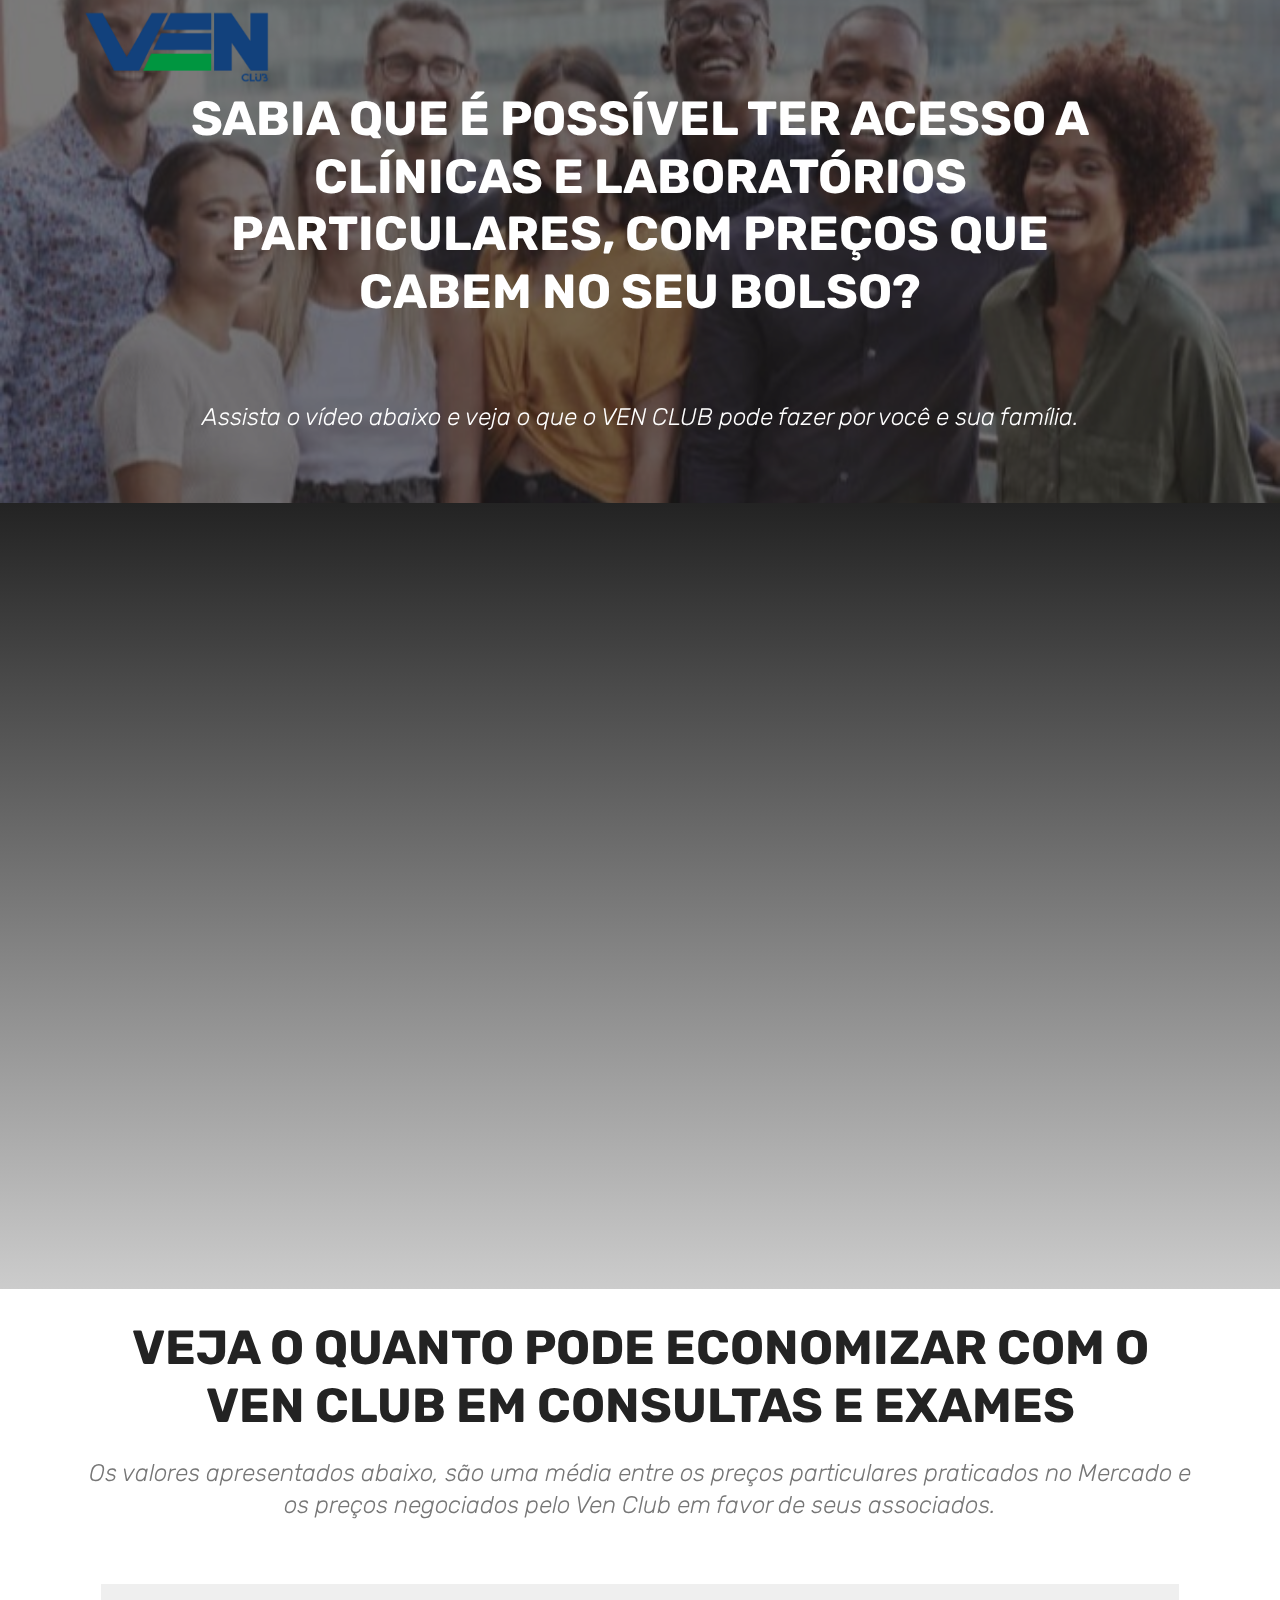
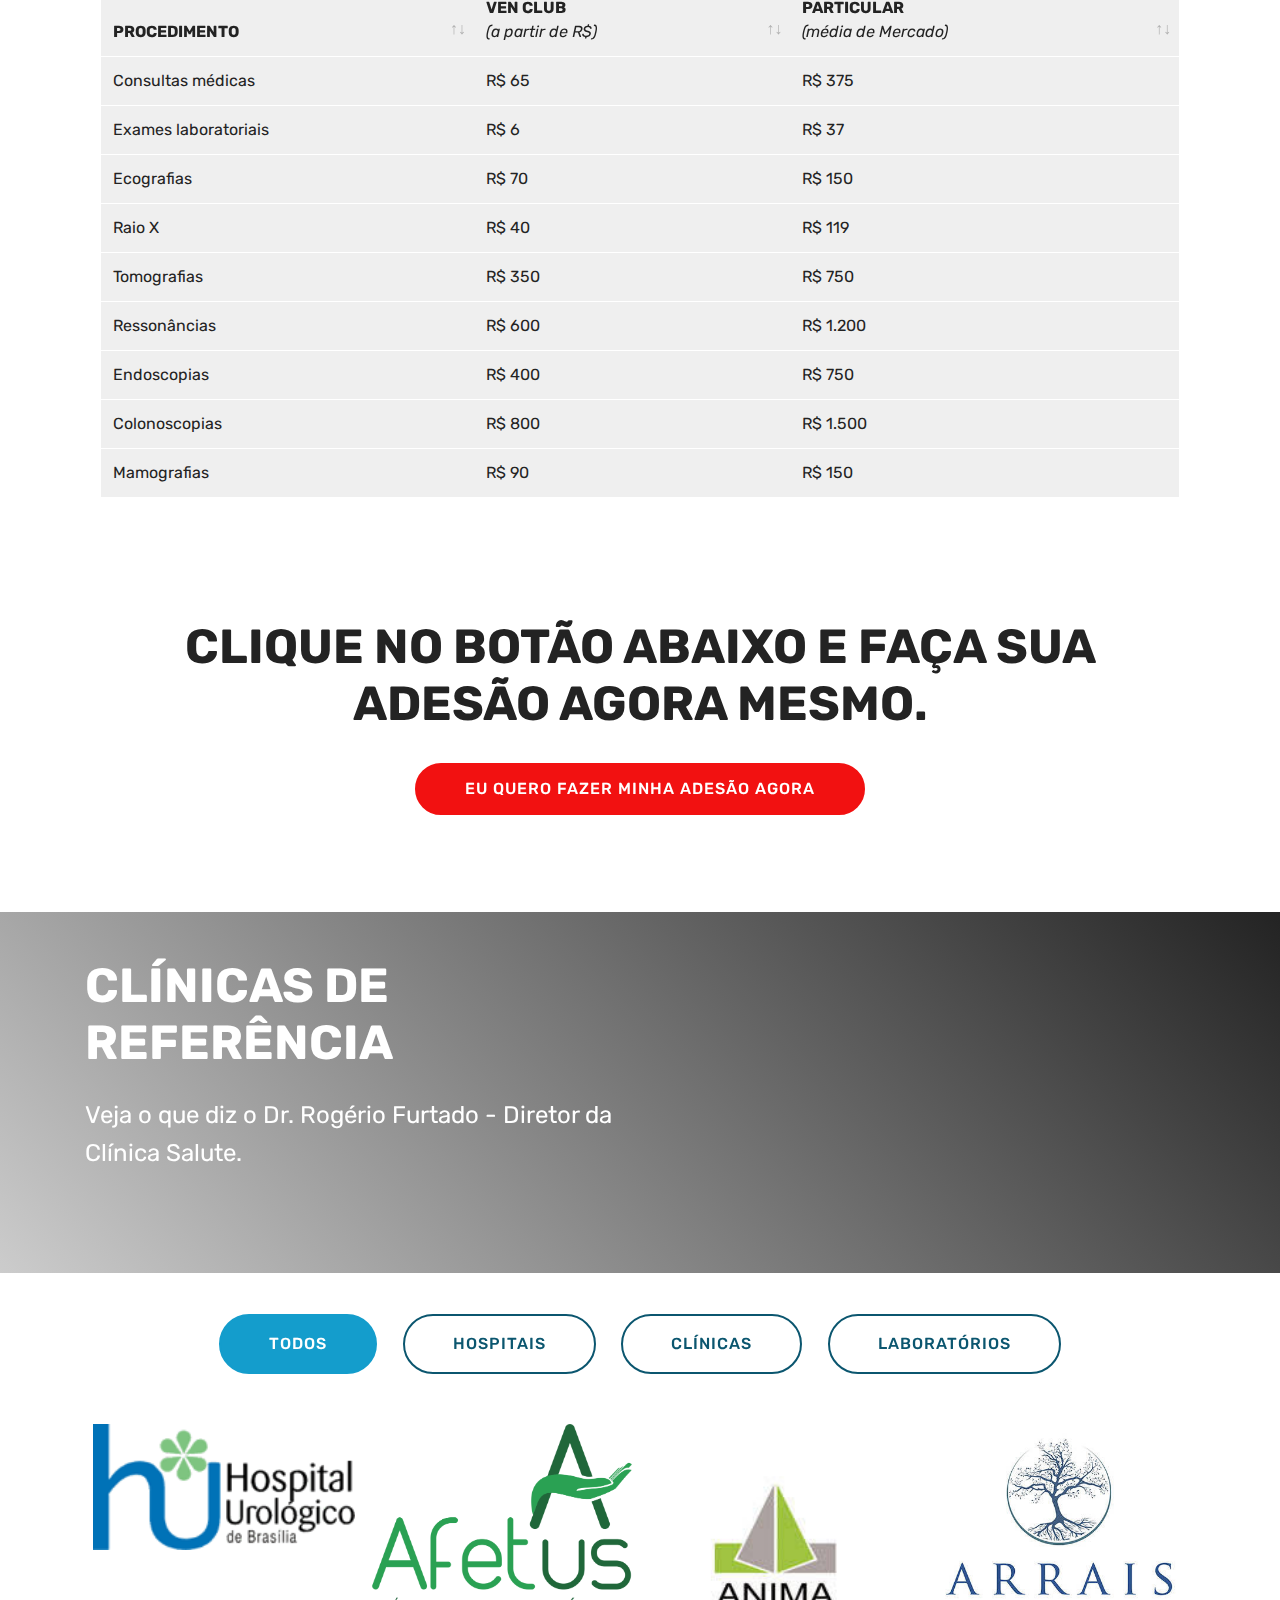
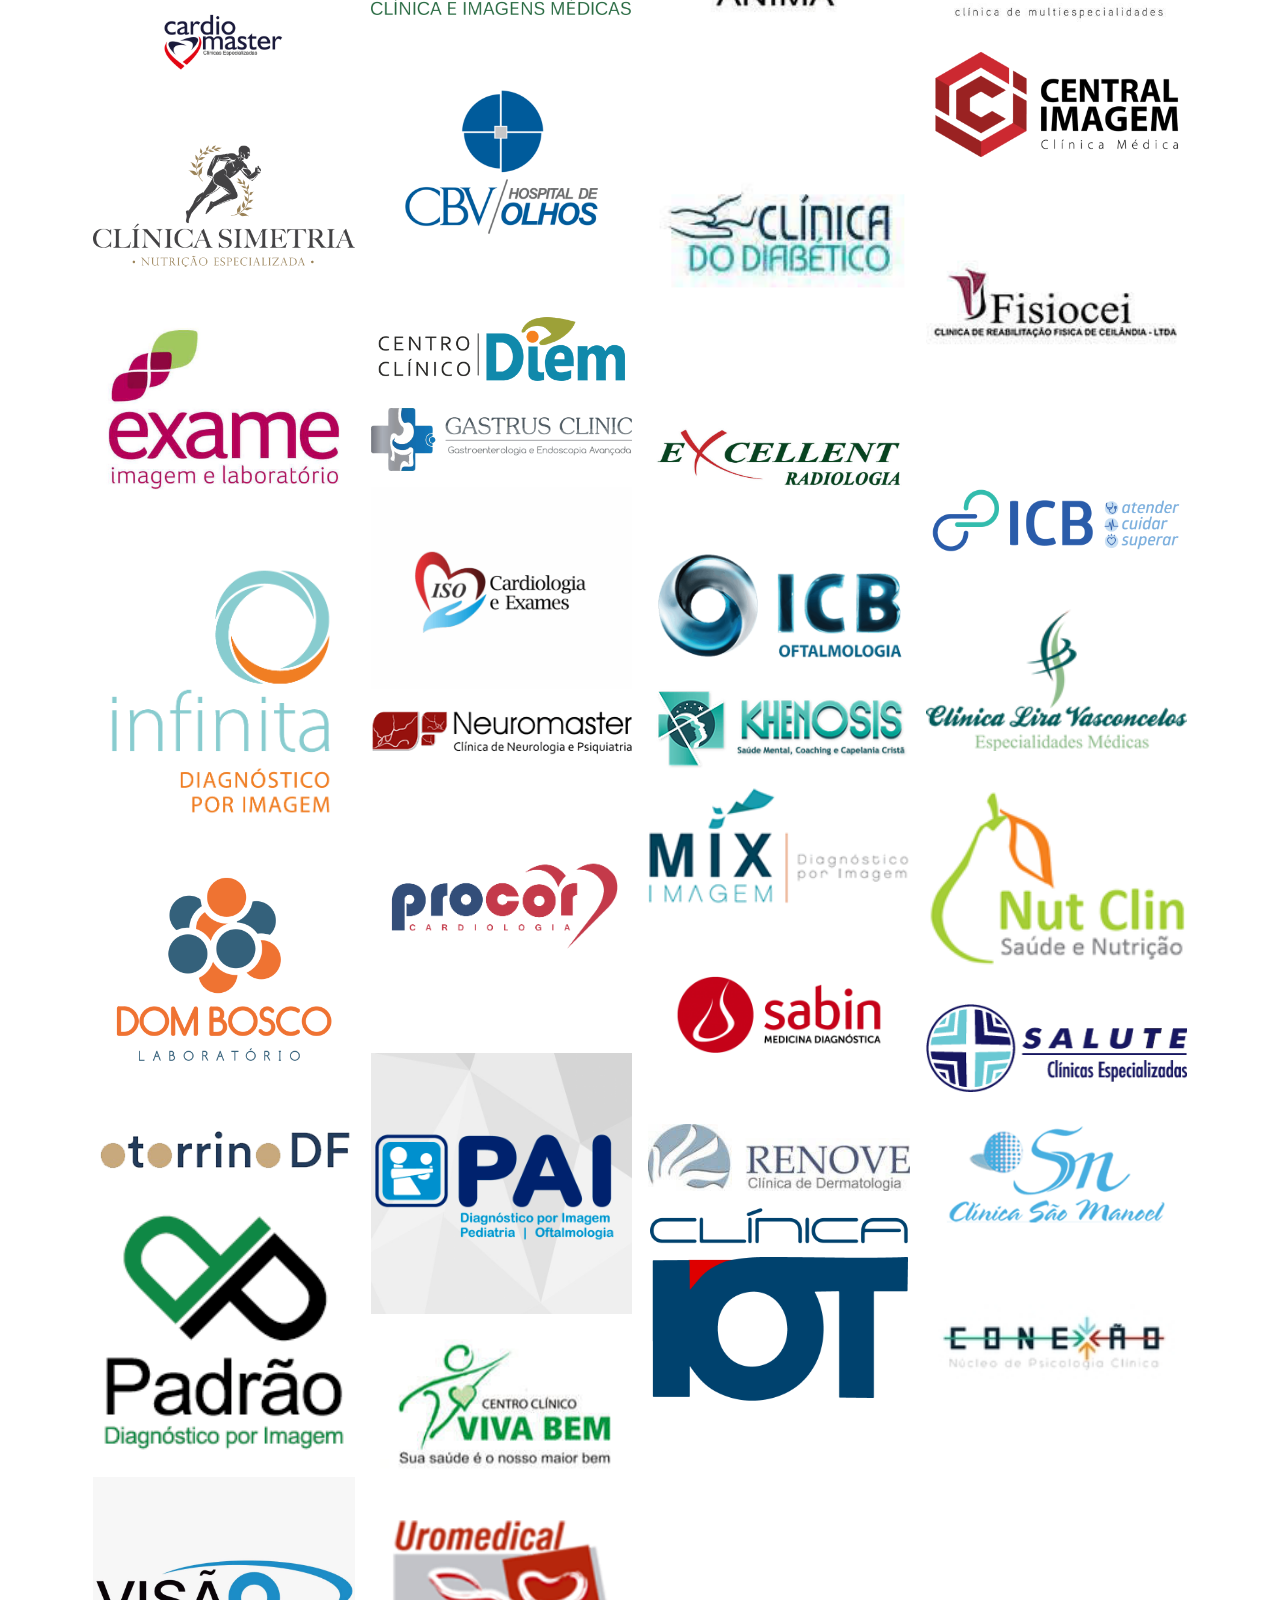
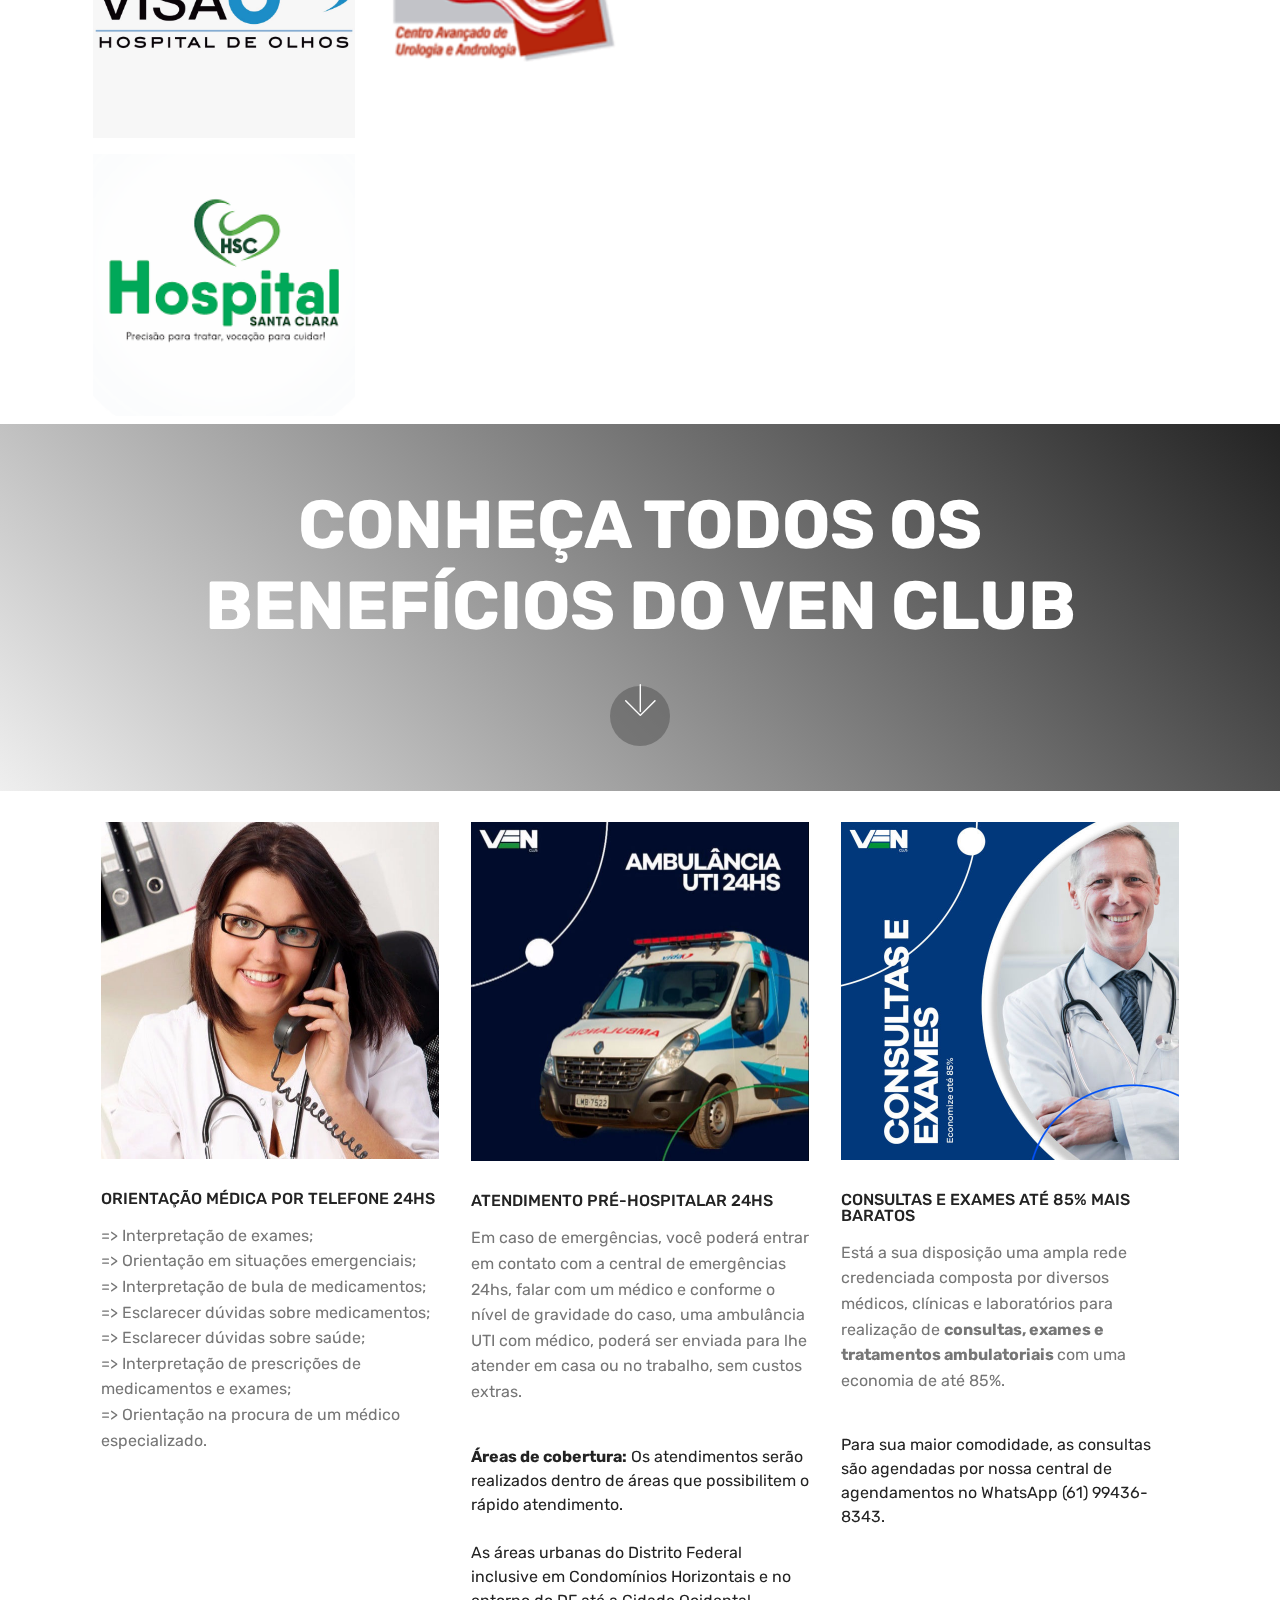
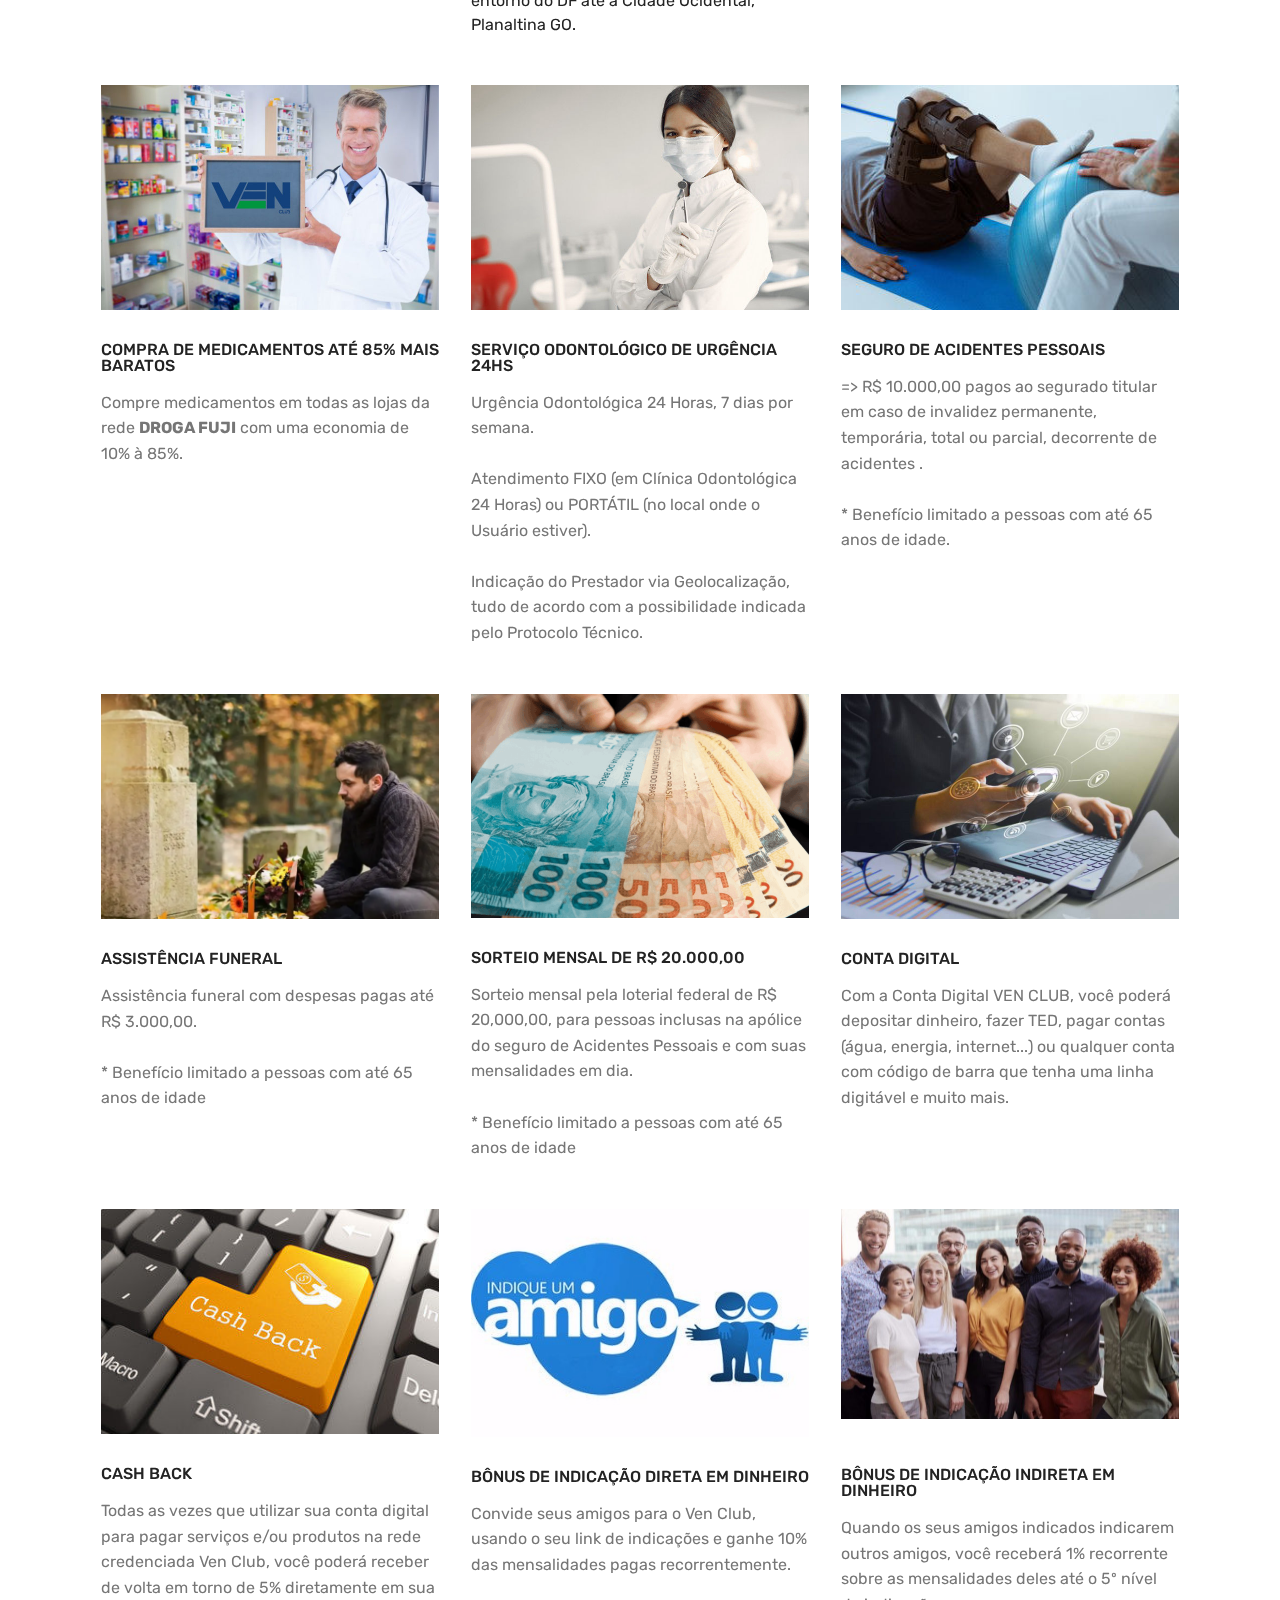
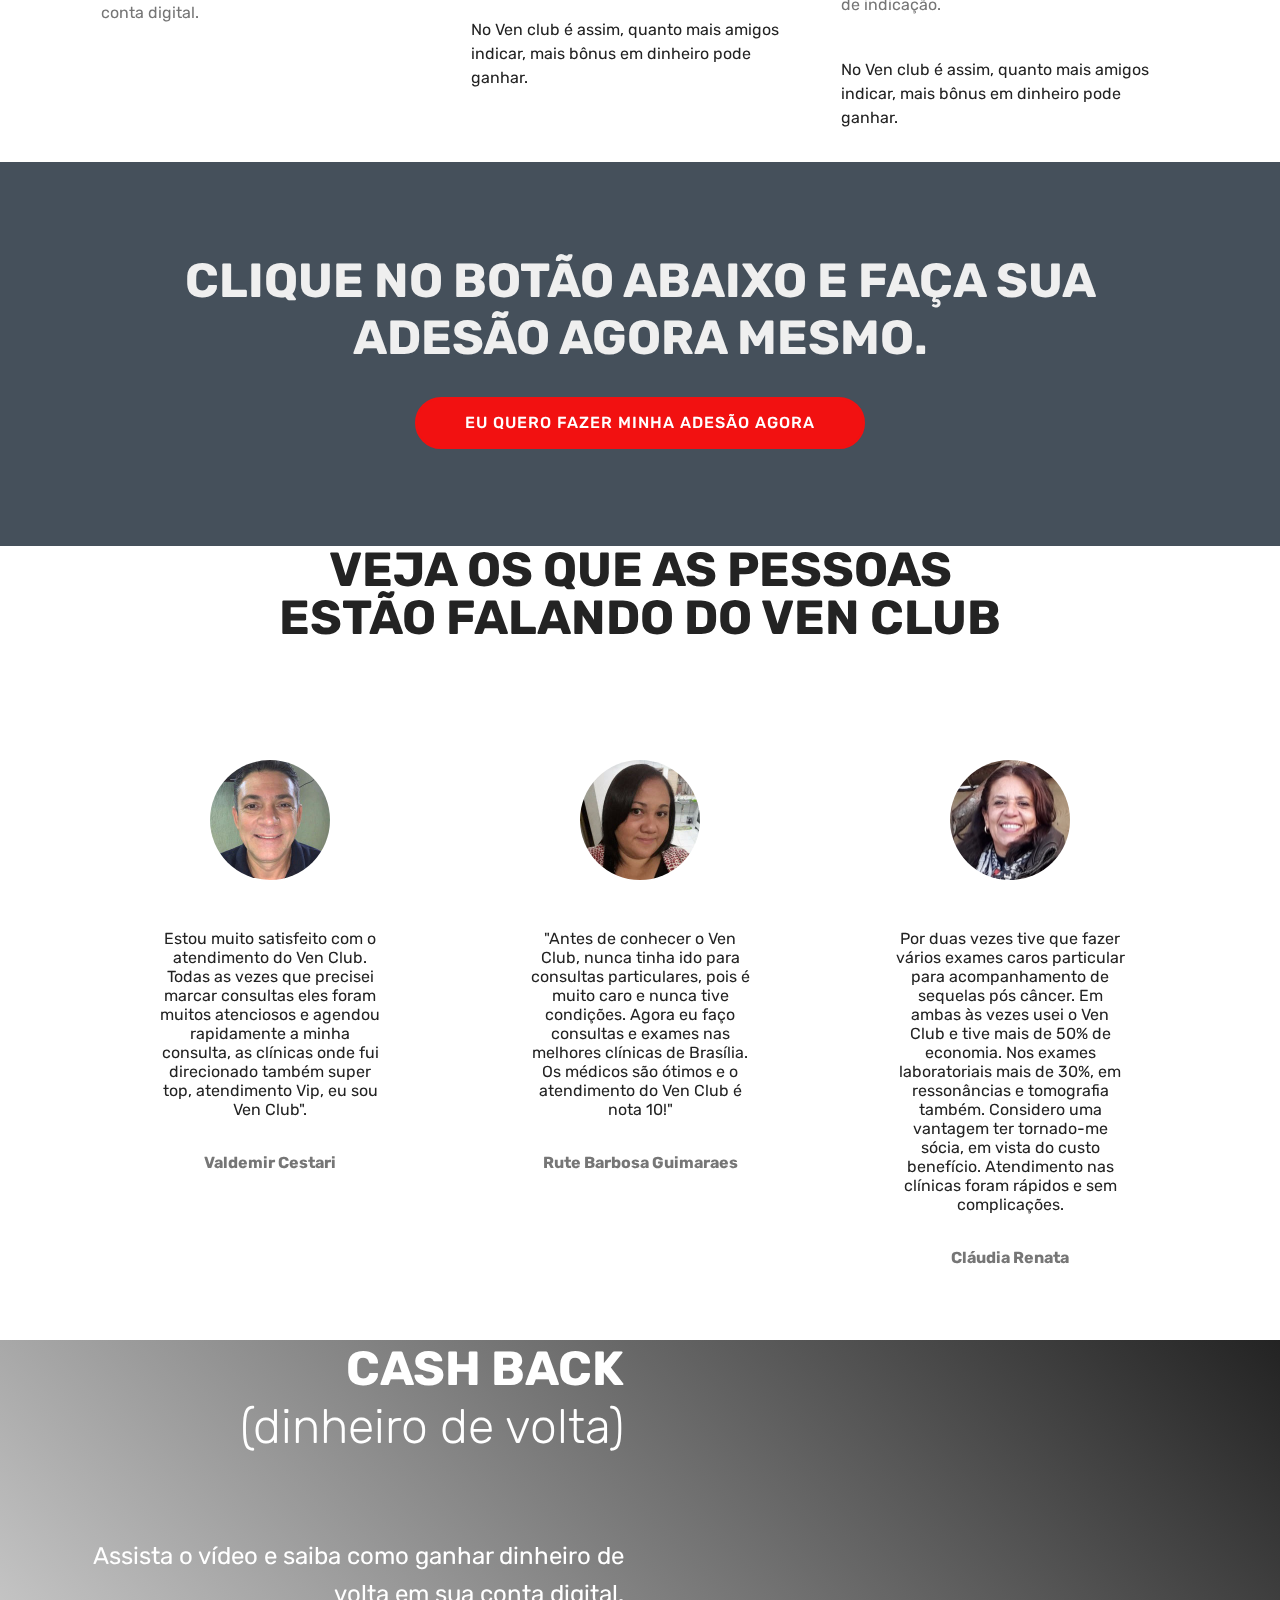
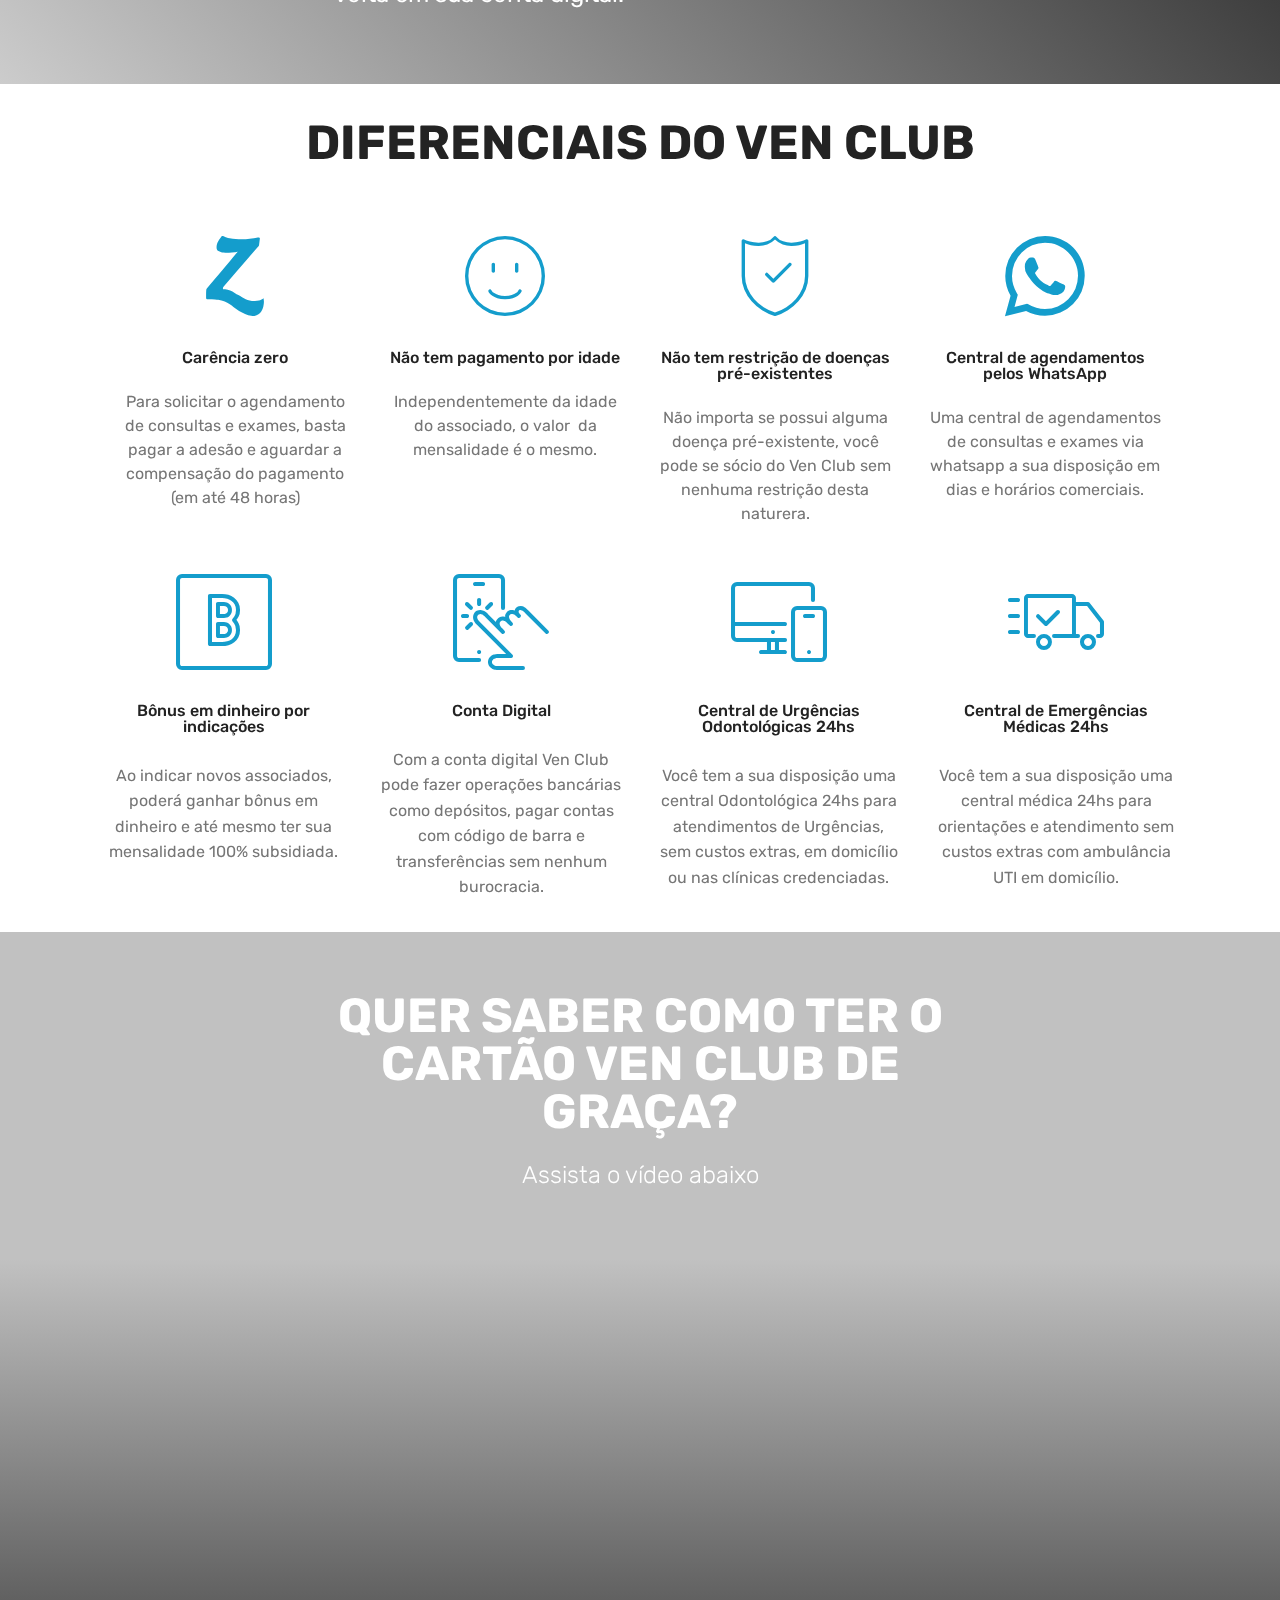
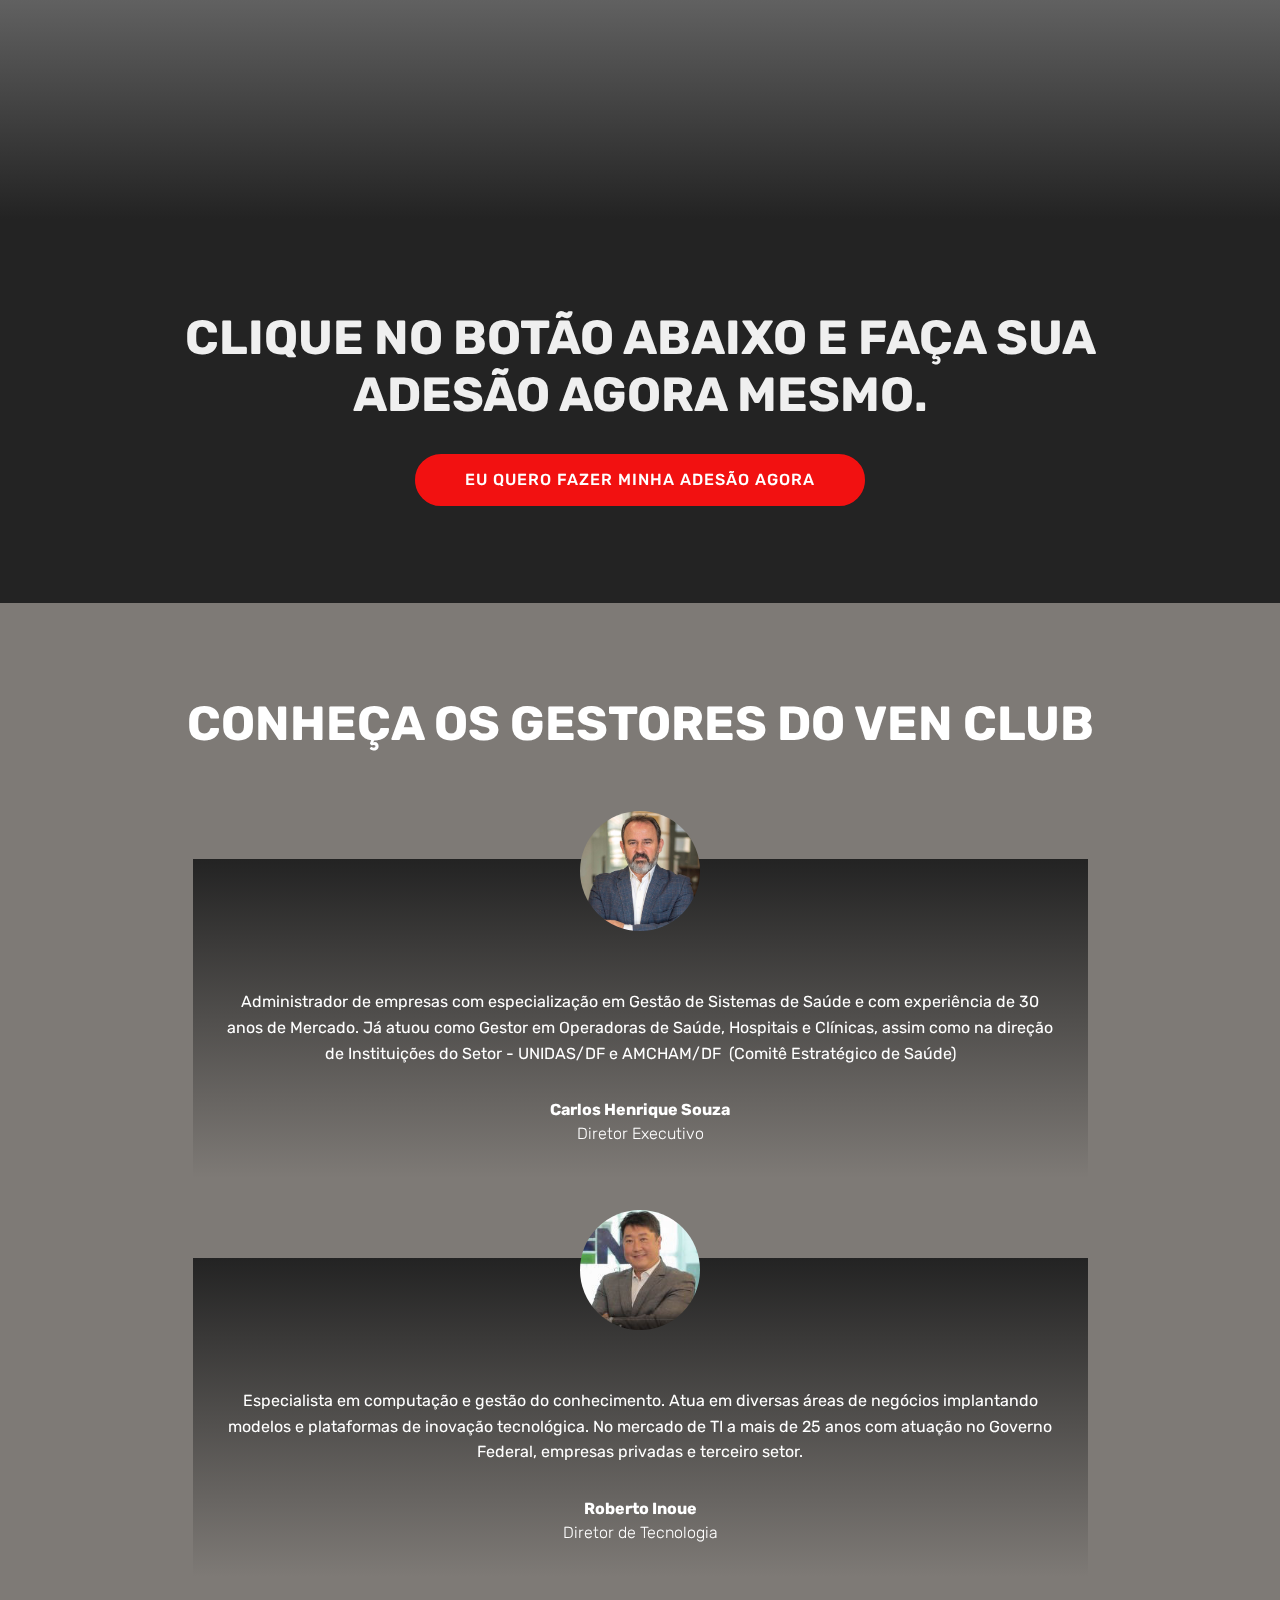
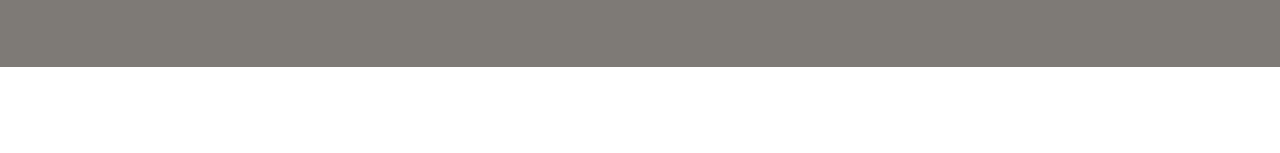
==== saude_consultas_exames_economia_acessivel.html @ d5550cbb "create github pages" ====
<!DOCTYPE html>
<html  >
<head>
  <!-- Site made with Mobirise Website Builder v4.12.3, https://mobirise.com -->
  <meta charset="UTF-8">
  <meta http-equiv="X-UA-Compatible" content="IE=edge">
  <meta name="generator" content="Mobirise v4.12.3, mobirise.com">
  <meta name="twitter:card" content="summary_large_image"/>
  <meta name="twitter:image:src" content="assets/images/saude_consultas_exames_economia_acessivel-meta.png">
  <meta property="og:image" content="assets/images/saude_consultas_exames_economia_acessivel-meta.png">
  <meta name="twitter:title" content="VEN CLUB - Um Clube de Benefícios ao seu alcance.">
  <meta name="viewport" content="width=device-width, initial-scale=1, minimum-scale=1">
  <link rel="shortcut icon" href="assets/images/logo-ven-club-1-prancheta-1-256x101.png" type="image/x-icon">
  <meta name="description" content="Temos a solução para você e sua família. Saúde de qualidade a preços acessíveis.">
  
  
  <title>VEN CLUB - Um Clube de Benefícios ao seu alcance.</title>
  <link rel="stylesheet" href="assets/web/assets/mobirise-icons/mobirise-icons.css">
  <link rel="stylesheet" href="assets/bootstrap/css/bootstrap.min.css">
  <link rel="stylesheet" href="assets/bootstrap/css/bootstrap-grid.min.css">
  <link rel="stylesheet" href="assets/bootstrap/css/bootstrap-reboot.min.css">
  <link rel="stylesheet" href="assets/socicon/css/styles.css">
  <link rel="stylesheet" href="assets/dropdown/css/style.css">
  <link rel="stylesheet" href="assets/tether/tether.min.css">
  <link rel="stylesheet" href="assets/datatables/data-tables.bootstrap4.min.css">
  <link rel="stylesheet" href="assets/theme/css/style.css">
  <link rel="stylesheet" href="assets/gallery/style.css">
  <link rel="preload" as="style" href="assets/mobirise/css/mbr-additional.css"><link rel="stylesheet" href="assets/mobirise/css/mbr-additional.css" type="text/css">
  
  
  
</head>
<body>
  <section class="menu cid-s60g9fIq6u" once="menu" id="menu1-17">

    

    <nav class="navbar navbar-expand beta-menu navbar-dropdown align-items-center navbar-fixed-top navbar-toggleable-sm bg-color transparent">
        <button class="navbar-toggler navbar-toggler-right" type="button" data-toggle="collapse" data-target="#navbarSupportedContent" aria-controls="navbarSupportedContent" aria-expanded="false" aria-label="Toggle navigation">
            <div class="hamburger">
                <span></span>
                <span></span>
                <span></span>
                <span></span>
            </div>
        </button>
        <div class="menu-logo">
            <div class="navbar-brand">
                <span class="navbar-logo">
                    <a href="https://mobirise.co">
                         <img src="assets/images/logo-ven-club-1-prancheta-1-256x101.png" alt="Mobirise" title="" style="height: 4.8rem;">
                    </a>
                </span>
                
            </div>
        </div>
        <div class="collapse navbar-collapse" id="navbarSupportedContent">
            
            
        </div>
    </nav>
</section>

<section class="engine"><a href="https://mobirise.info/c">web builder</a></section><section class="header1 cid-s5HmqEabOz mbr-parallax-background" id="header1-0">

    

    <div class="mbr-overlay" style="opacity: 0.6; background-color: rgb(35, 35, 35);">
    </div>

    <div class="container">
        <div class="row justify-content-md-center">
            <div class="mbr-white col-md-10">
                <h1 class="mbr-section-title align-center mbr-bold pb-3 mbr-fonts-style display-2">SABIA QUE É POSSÍVEL TER ACESSO A CLÍNICAS E LABORATÓRIOS PARTICULARES, COM PREÇOS QUE CABEM NO SEU BOLSO?<br><br></h1>
                <h3 class="mbr-section-subtitle align-center mbr-light pb-3 mbr-fonts-style display-5"><p><em>Assista o vídeo abaixo e veja o que o VEN CLUB&nbsp;pode fazer por você e sua família.</em></p></h3>
                
                
            </div>
        </div>
    </div>

</section>

<section class="cid-s5HmvZH5wG" id="video3-1">

    
    
    <figure class="mbr-figure align-center container">
        <div class="video-block" style="width: 80%;">
            <div><iframe class="mbr-embedded-video" src="https://www.youtube.com/embed/uC7393qlHb8?rel=0&amp;amp;showinfo=0&amp;autoplay=0&amp;loop=0" width="800" height="600" frameborder="0" allowfullscreen></iframe></div>
        </div>
    </figure>
</section>

<section class="section-table cid-s5MZeJdbAM" id="table1-m">

  
  
  <div class="container container-table">
      <h2 class="mbr-section-title mbr-fonts-style align-center pb-3 display-2"><strong>VEJA O QUANTO PODE ECONOMIZAR COM O VEN CLUB EM CONSULTAS E EXAMES</strong></h2>
      <h3 class="mbr-section-subtitle mbr-fonts-style align-center pb-5 mbr-light display-5"><em>
            Os valores apresentados abaixo, são uma média entre os preços particulares praticados no Mercado e os preços negociados pelo Ven Club em favor de seus associados.</em><br></h3>
      <div class="table-wrapper">
        <div class="container">
          
        </div>

        <div class="container scroll">
          <table class="table" cellspacing="0">
            <thead>
              <tr class="table-heads ">
                  
                  
                  
                  
              <th class="head-item mbr-fonts-style display-7">
                      PROCEDIMENTO</th><th class="head-item mbr-fonts-style display-7">
                      VEN CLUB <br><span style="font-weight: normal;"><em>(a partir de R$)</em></span></th><th class="head-item mbr-fonts-style display-7">
                      PARTICULAR<br><span style="font-weight: normal;"><em>(média de Mercado)</em></span></th></tr>
            </thead>

            <tbody>
              
              
              
              
            <tr> 
                
                
                
                
              <td class="body-item mbr-fonts-style display-7">Consultas médicas</td><td class="body-item mbr-fonts-style display-7">R$ 65</td><td class="body-item mbr-fonts-style display-7">R$ 375</td></tr><tr> 
                
                
                
                
              <td class="body-item mbr-fonts-style display-7">Exames laboratoriais</td><td class="body-item mbr-fonts-style display-7">R$ 6</td><td class="body-item mbr-fonts-style display-7">R$ 37</td></tr><tr> 
                
                
                
                
              <td class="body-item mbr-fonts-style display-7">Ecografias</td><td class="body-item mbr-fonts-style display-7">R$ 70</td><td class="body-item mbr-fonts-style display-7">R$ 150</td></tr><tr> 
                
                
                
                
              <td class="body-item mbr-fonts-style display-7">Raio X</td><td class="body-item mbr-fonts-style display-7">R$ 40</td><td class="body-item mbr-fonts-style display-7">R$ 119</td></tr><tr> 
                
                
                
                
              <td class="body-item mbr-fonts-style display-7">Tomografias</td><td class="body-item mbr-fonts-style display-7">R$ 350</td><td class="body-item mbr-fonts-style display-7">R$ 750</td></tr><tr> 
                
                
                
                
              <td class="body-item mbr-fonts-style display-7">Ressonâncias</td><td class="body-item mbr-fonts-style display-7">R$ 600</td><td class="body-item mbr-fonts-style display-7">R$ 1.200</td></tr><tr> 
                
                
                
                
              <td class="body-item mbr-fonts-style display-7">Endoscopias</td><td class="body-item mbr-fonts-style display-7">R$ 400</td><td class="body-item mbr-fonts-style display-7">R$ 750</td></tr><tr> 
                
                
                
                
              <td class="body-item mbr-fonts-style display-7">Colonoscopias</td><td class="body-item mbr-fonts-style display-7">R$ 800</td><td class="body-item mbr-fonts-style display-7">R$ 1.500</td></tr><tr> 
                
                
                
                
              <td class="body-item mbr-fonts-style display-7">Mamografias</td><td class="body-item mbr-fonts-style display-7">R$ 90</td><td class="body-item mbr-fonts-style display-7">R$ 150</td></tr></tbody>
          </table>
        </div>
        <div class="container table-info-container">
          
        </div>
      </div>
    </div>
</section>

<section class="header1 cid-s63WEtWxDf" id="header16-19">

    

    

    <div class="container">
        <div class="row justify-content-md-center">
            <div class="col-md-10 align-center">
                <h1 class="mbr-section-title mbr-bold pb-3 mbr-fonts-style display-2">
                    CLIQUE NO BOTÃO ABAIXO E FAÇA SUA ADESÃO AGORA MESMO.</h1>
                
                
                <div class="mbr-section-btn"><a class="btn btn-md btn-secondary display-4" href="https://www.primefidelity.com.br/clubcard/plans-pricing/selecao_planos.aspx?rc=">EU QUERO FAZER MINHA ADESÃO AGORA</a></div>
            </div>
        </div>
    </div>

</section>

<section class="header7 cid-s5HBiggTwI" id="header7-b">

    

    

    <div class="container">
        <div class="media-container-row">

            <div class="media-content align-right">
                <h1 class="mbr-section-title mbr-white pb-3 mbr-fonts-style display-2"><strong>
                    CLÍNICAS DE REFERÊNCIA</strong></h1>
                <div class="mbr-section-text mbr-white pb-3">
                    <p class="mbr-text mbr-fonts-style display-5">Veja o que diz o Dr. Rogério Furtado - Diretor da Clínica Salute.
<br>
<br></p>
                </div>
                
            </div>

            <div class="mbr-figure" style="width: 100%;"><iframe class="mbr-embedded-video" src="https://www.youtube.com/embed/baeRNSFNmS8?rel=0&amp;amp;showinfo=0&amp;autoplay=1&amp;loop=0" width="1280" height="720" frameborder="0" allowfullscreen></iframe></div>

        </div>
    </div>
</section>

<section class="mbr-gallery mbr-slider-carousel cid-s5ZP4pBU0o" id="gallery1-12">

    

    <div class="container">
        <div><!-- Filter --><div class="mbr-gallery-filter container gallery-filter-active"><ul buttons="0"><li class="mbr-gallery-filter-all"><a class="btn btn-md btn-primary-outline active display-7" href="">TODOS</a></li></ul></div><!-- Gallery --><div class="mbr-gallery-row"><div class="mbr-gallery-layout-default"><div><div><div class="mbr-gallery-item mbr-gallery-item--p1" data-video-url="false" data-tags="HOSPITAIS"><div href="#lb-gallery1-12" data-slide-to="0" data-toggle="modal"><img src="assets/images/hospital-urologico-logo-peq-185x89-185x89.png" alt="" title=""><span class="icon-focus"></span></div></div><div class="mbr-gallery-item mbr-gallery-item--p1" data-video-url="false" data-tags="CLÍNICAS"><div href="#lb-gallery1-12" data-slide-to="1" data-toggle="modal"><img src="assets/images/afetus-logo-1579x1154-800x585.png" alt="" title=""><span class="icon-focus"></span></div></div><div class="mbr-gallery-item mbr-gallery-item--p1" data-video-url="false" data-tags="CLÍNICAS"><div href="#lb-gallery1-12" data-slide-to="2" data-toggle="modal"><img src="assets/images/anima-logo-200x200-200x200.jpg" alt="" title=""><span class="icon-focus"></span></div></div><div class="mbr-gallery-item mbr-gallery-item--p1" data-video-url="false" data-tags="CLÍNICAS"><div href="#lb-gallery1-12" data-slide-to="3" data-toggle="modal"><img src="assets/images/arrais-logo-444x353-444x353.jpg" alt="" title=""><span class="icon-focus"></span></div></div><div class="mbr-gallery-item mbr-gallery-item--p1" data-video-url="false" data-tags="CLÍNICAS"><div href="#lb-gallery1-12" data-slide-to="4" data-toggle="modal"><img src="assets/images/cardiomaster-logo-1024x640-800x500.png" alt="" title=""><span class="icon-focus"></span></div></div><div class="mbr-gallery-item mbr-gallery-item--p1" data-video-url="false" data-tags="HOSPITAIS"><div href="#lb-gallery1-12" data-slide-to="5" data-toggle="modal"><img src="assets/images/cbv-logo-960x960-800x800.png" alt="" title=""><span class="icon-focus"></span></div></div><div class="mbr-gallery-item mbr-gallery-item--p1" data-video-url="false" data-tags="CLÍNICAS"><div href="#lb-gallery1-12" data-slide-to="6" data-toggle="modal"><img src="assets/images/clinica-do-diabetico-logo-180x180-180x180.jpg" alt="" title=""><span class="icon-focus"></span></div></div><div class="mbr-gallery-item mbr-gallery-item--p1" data-video-url="false" data-tags="CLÍNICAS"><div href="#lb-gallery1-12" data-slide-to="7" data-toggle="modal"><img src="assets/images/central-imagem-logo-925x400-800x346.png" alt="" title=""><span class="icon-focus"></span></div></div><div class="mbr-gallery-item mbr-gallery-item--p1" data-video-url="false" data-tags="CLÍNICAS"><div href="#lb-gallery1-12" data-slide-to="8" data-toggle="modal"><img src="assets/images/clinica-simetria-logo-430x201-430x201-430x201.png" alt="" title=""><span class="icon-focus"></span></div></div><div class="mbr-gallery-item mbr-gallery-item--p1" data-video-url="false" data-tags="CLÍNICAS"><div href="#lb-gallery1-12" data-slide-to="9" data-toggle="modal"><img src="assets/images/diem-logo-444x142-444x142.png" alt="" title=""><span class="icon-focus"></span></div></div><div class="mbr-gallery-item mbr-gallery-item--p1" data-video-url="false" data-tags="CLÍNICAS"><div href="#lb-gallery1-12" data-slide-to="10" data-toggle="modal"><img src="assets/images/excellent-logo-1075x635-800x473.jpg" alt="" title=""><span class="icon-focus"></span></div></div><div class="mbr-gallery-item mbr-gallery-item--p1" data-video-url="false" data-tags="CLÍNICAS"><div href="#lb-gallery1-12" data-slide-to="11" data-toggle="modal"><img src="assets/images/fisiocei-logo-200x200-200x200.jpg" alt="" title=""><span class="icon-focus"></span></div></div><div class="mbr-gallery-item mbr-gallery-item--p1" data-video-url="false" data-tags="LABORATÓRIOS"><div href="#lb-gallery1-12" data-slide-to="12" data-toggle="modal"><img src="assets/images/laboratorio-exame-logo-834x834-800x800.jpg" alt="" title=""><span class="icon-focus"></span></div></div><div class="mbr-gallery-item mbr-gallery-item--p1" data-video-url="false" data-tags="CLÍNICAS"><div href="#lb-gallery1-12" data-slide-to="13" data-toggle="modal"><img src="assets/images/gastrus-clinic-logo-2000x477-800x191.png" alt="" title=""><span class="icon-focus"></span></div></div><div class="mbr-gallery-item mbr-gallery-item--p1" data-video-url="false" data-tags="CLÍNICAS"><div href="#lb-gallery1-12" data-slide-to="14" data-toggle="modal"><img src="assets/images/icb-logo-572x250-572x250.png" alt="" title=""><span class="icon-focus"></span></div></div><div class="mbr-gallery-item mbr-gallery-item--p1" data-video-url="false" data-tags="CLÍNICAS"><div href="#lb-gallery1-12" data-slide-to="15" data-toggle="modal"><img src="assets/images/icb-1200-630-1200x630-800x420-800x420.png" alt="" title=""><span class="icon-focus"></span></div></div><div class="mbr-gallery-item mbr-gallery-item--p1" data-video-url="false" data-tags="CLÍNICAS"><div href="#lb-gallery1-12" data-slide-to="16" data-toggle="modal"><img src="assets/images/infinita-logo-595x595-595x595.png" alt="" title=""><span class="icon-focus"></span></div></div><div class="mbr-gallery-item mbr-gallery-item--p1" data-video-url="false" data-tags="CLÍNICAS"><div href="#lb-gallery1-12" data-slide-to="17" data-toggle="modal"><img src="assets/images/iso-cardiologia-604x467-604x467.png" alt="" title=""><span class="icon-focus"></span></div></div><div class="mbr-gallery-item mbr-gallery-item--p1" data-video-url="false" data-tags="CLÍNICAS"><div href="#lb-gallery1-12" data-slide-to="18" data-toggle="modal"><img src="assets/images/khenosis-logo-282x97-282x97-282x97.png" alt="" title=""><span class="icon-focus"></span></div></div><div class="mbr-gallery-item mbr-gallery-item--p1" data-video-url="false" data-tags="CLÍNICAS"><div href="#lb-gallery1-12" data-slide-to="19" data-toggle="modal"><img src="assets/images/lira-vasconcelos-logo-206x113-206x113.png" alt="" title=""><span class="icon-focus"></span></div></div><div class="mbr-gallery-item mbr-gallery-item--p1" data-video-url="false" data-tags="LABORATÓRIOS"><div href="#lb-gallery1-12" data-slide-to="20" data-toggle="modal"><img src="assets/images/laboratorio-dom-bosco-logo-435x435-435x435-435x435.png" alt="" title=""><span class="icon-focus"></span></div></div><div class="mbr-gallery-item mbr-gallery-item--p1" data-video-url="false" data-tags="CLÍNICAS"><div href="#lb-gallery1-12" data-slide-to="21" data-toggle="modal"><img src="assets/images/neuromaster-logo-323x67-323x67.png" alt="" title=""><span class="icon-focus"></span></div></div><div class="mbr-gallery-item mbr-gallery-item--p1" data-video-url="false" data-tags="CLÍNICAS"><div href="#lb-gallery1-12" data-slide-to="22" data-toggle="modal"><img src="assets/images/mix-imagem-logo.gif" alt="" title=""><span class="icon-focus"></span></div></div><div class="mbr-gallery-item mbr-gallery-item--p1" data-video-url="false" data-tags="CLÍNICAS"><div href="#lb-gallery1-12" data-slide-to="23" data-toggle="modal"><img src="assets/images/nut-clin-logo-166x140-166x140.png" alt="" title=""><span class="icon-focus"></span></div></div><div class="mbr-gallery-item mbr-gallery-item--p1" data-video-url="false" data-tags="CLÍNICAS"><div href="#lb-gallery1-12" data-slide-to="24" data-toggle="modal"><img src="assets/images/otorrino-df-logo-326x84-326x84-326x84.png" alt="" title=""><span class="icon-focus"></span></div></div><div class="mbr-gallery-item mbr-gallery-item--p1" data-video-url="false" data-tags="CLÍNICAS"><div href="#lb-gallery1-12" data-slide-to="25" data-toggle="modal"><img src="assets/images/procor-cardiologia-logo-667x667-667x667.png" alt="" title=""><span class="icon-focus"></span></div></div><div class="mbr-gallery-item mbr-gallery-item--p1" data-video-url="false" data-tags="LABORATÓRIOS"><div href="#lb-gallery1-12" data-slide-to="26" data-toggle="modal"><img src="assets/images/sabin-logo-300x214-300x214-300x214.png" alt="" title=""><span class="icon-focus"></span></div></div><div class="mbr-gallery-item mbr-gallery-item--p1" data-video-url="false" data-tags="CLÍNICAS"><div href="#lb-gallery1-12" data-slide-to="27" data-toggle="modal"><img src="assets/images/salute-logo-300x102-300x102-300x102.png" alt="" title=""><span class="icon-focus"></span></div></div><div class="mbr-gallery-item mbr-gallery-item--p1" data-video-url="false" data-tags="CLÍNICAS"><div href="#lb-gallery1-12" data-slide-to="28" data-toggle="modal"><img src="assets/images/padro-logo-180x180-180x180.png" alt="" title=""><span class="icon-focus"></span></div></div><div class="mbr-gallery-item mbr-gallery-item--p1" data-video-url="false" data-tags="HOSPITAIS"><div href="#lb-gallery1-12" data-slide-to="29" data-toggle="modal"><img src="assets/images/pai-pediatria-logo-616x616-616x616.png" alt="" title=""><span class="icon-focus"></span></div></div><div class="mbr-gallery-item mbr-gallery-item--p1" data-video-url="false" data-tags="CLÍNICAS"><div href="#lb-gallery1-12" data-slide-to="30" data-toggle="modal"><img src="assets/images/renove-logo-300x77-300x77.jpg" alt="" title=""><span class="icon-focus"></span></div></div><div class="mbr-gallery-item mbr-gallery-item--p1" data-video-url="false" data-tags="CLÍNICAS"><div href="#lb-gallery1-12" data-slide-to="31" data-toggle="modal"><img src="assets/images/so-manuel-logo-300x150-300x150.png" alt="" title=""><span class="icon-focus"></span></div></div><div class="mbr-gallery-item mbr-gallery-item--p1" data-video-url="false" data-tags="HOSPITAIS"><div href="#lb-gallery1-12" data-slide-to="32" data-toggle="modal"><img src="assets/images/visao-logo-1280x1280-800x800.jpg" alt="" title=""><span class="icon-focus"></span></div></div><div class="mbr-gallery-item mbr-gallery-item--p1" data-video-url="false" data-tags="CLÍNICAS"><div href="#lb-gallery1-12" data-slide-to="33" data-toggle="modal"><img src="assets/images/viva-bem-logo-227x131-227x131.jpg" alt="" title=""><span class="icon-focus"></span></div></div><div class="mbr-gallery-item mbr-gallery-item--p1" data-video-url="false" data-tags="CLÍNICAS"><div href="#lb-gallery1-12" data-slide-to="34" data-toggle="modal"><img src="assets/images/iot-logo-750x560-750x560.png" alt="" title=""><span class="icon-focus"></span></div></div><div class="mbr-gallery-item mbr-gallery-item--p1" data-video-url="false" data-tags="CLÍNICAS"><div href="#lb-gallery1-12" data-slide-to="35" data-toggle="modal"><img src="assets/images/conexao-nucleo-de-psicologia-clinica-li1-168x126-168x126.png" alt="" title=""><span class="icon-focus"></span></div></div><div class="mbr-gallery-item mbr-gallery-item--p1" data-video-url="false" data-tags="HOSPITAIS"><div href="#lb-gallery1-12" data-slide-to="36" data-toggle="modal"><img src="assets/images/hospital-santa-clara-225x225-225x225.png" alt="" title=""><span class="icon-focus"></span></div></div><div class="mbr-gallery-item mbr-gallery-item--p1" data-video-url="false" data-tags="CLÍNICAS"><div href="#lb-gallery1-12" data-slide-to="37" data-toggle="modal"><img src="assets/images/uromedical-logo-202x145-202x145.png" alt="" title=""><span class="icon-focus"></span></div></div></div></div><div class="clearfix"></div></div></div><!-- Lightbox --><div data-app-prevent-settings="" class="mbr-slider modal fade carousel slide" tabindex="-1" data-keyboard="true" data-interval="false" id="lb-gallery1-12"><div class="modal-dialog"><div class="modal-content"><div class="modal-body"><div class="carousel-inner"><div class="carousel-item"><img src="assets/images/hospital-urologico-logo-peq-185x89.png" alt="" title=""></div><div class="carousel-item"><img src="assets/images/afetus-logo-1579x1154.png" alt="" title=""></div><div class="carousel-item"><img src="assets/images/anima-logo-200x200.jpg" alt="" title=""></div><div class="carousel-item"><img src="assets/images/arrais-logo-444x353.jpg" alt="" title=""></div><div class="carousel-item"><img src="assets/images/cardiomaster-logo-1024x640.png" alt="" title=""></div><div class="carousel-item"><img src="assets/images/cbv-logo-960x960.png" alt="" title=""></div><div class="carousel-item"><img src="assets/images/clinica-do-diabetico-logo-180x180.jpg" alt="" title=""></div><div class="carousel-item"><img src="assets/images/central-imagem-logo-925x400.png" alt="" title=""></div><div class="carousel-item"><img src="assets/images/clinica-simetria-logo-430x201-430x201.png" alt="" title=""></div><div class="carousel-item"><img src="assets/images/diem-logo-444x142.png" alt="" title=""></div><div class="carousel-item"><img src="assets/images/excellent-logo-1075x635.jpg" alt="" title=""></div><div class="carousel-item"><img src="assets/images/fisiocei-logo-200x200.jpg" alt="" title=""></div><div class="carousel-item active"><img src="assets/images/laboratorio-exame-logo-834x834.jpg" alt="" title=""></div><div class="carousel-item"><img src="assets/images/gastrus-clinic-logo-2000x477.png" alt="" title=""></div><div class="carousel-item"><img src="assets/images/icb-logo-572x250.png" alt="" title=""></div><div class="carousel-item"><img src="assets/images/icb-1200-630-1200x630-800x420.png" alt="" title=""></div><div class="carousel-item"><img src="assets/images/infinita-logo-595x595.png" alt="" title=""></div><div class="carousel-item"><img src="assets/images/iso-cardiologia-604x467.png" alt="" title=""></div><div class="carousel-item"><img src="assets/images/khenosis-logo-282x97-282x97.png" alt="" title=""></div><div class="carousel-item"><img src="assets/images/lira-vasconcelos-logo-206x113.png" alt="" title=""></div><div class="carousel-item"><img src="assets/images/laboratorio-dom-bosco-logo-435x435-435x435.png" alt="" title=""></div><div class="carousel-item"><img src="assets/images/neuromaster-logo-323x67.png" alt="" title=""></div><div class="carousel-item"><img src="assets/images/mix-imagem-logo.gif" alt="" title=""></div><div class="carousel-item"><img src="assets/images/nut-clin-logo-166x140.png" alt="" title=""></div><div class="carousel-item"><img src="assets/images/otorrino-df-logo-326x84-326x84.png" alt="" title=""></div><div class="carousel-item"><img src="assets/images/procor-cardiologia-logo-667x667.png" alt="" title=""></div><div class="carousel-item"><img src="assets/images/sabin-logo-300x214-300x214.png" alt="" title=""></div><div class="carousel-item"><img src="assets/images/salute-logo-300x102-300x102.png" alt="" title=""></div><div class="carousel-item"><img src="assets/images/padro-logo-180x180.png" alt="" title=""></div><div class="carousel-item"><img src="assets/images/pai-pediatria-logo-616x616.png" alt="" title=""></div><div class="carousel-item"><img src="assets/images/renove-logo-300x77.jpg" alt="" title=""></div><div class="carousel-item"><img src="assets/images/so-manuel-logo-300x150.png" alt="" title=""></div><div class="carousel-item"><img src="assets/images/visao-logo-1280x1280.jpg" alt="" title=""></div><div class="carousel-item"><img src="assets/images/viva-bem-logo-227x131.jpg" alt="" title=""></div><div class="carousel-item"><img src="assets/images/iot-logo-750x560.png" alt="" title=""></div><div class="carousel-item"><img src="assets/images/conexao-nucleo-de-psicologia-clinica-li1-168x126.png" alt="" title=""></div><div class="carousel-item"><img src="assets/images/hospital-santa-clara-225x225.png" alt="" title=""></div><div class="carousel-item"><img src="assets/images/uromedical-logo-202x145.png" alt="" title=""></div></div><a class="carousel-control carousel-control-prev" role="button" data-slide="prev" href="#lb-gallery1-12"><span class="mbri-left mbr-iconfont" aria-hidden="true"></span><span class="sr-only">Previous</span></a><a class="carousel-control carousel-control-next" role="button" data-slide="next" href="#lb-gallery1-12"><span class="mbri-right mbr-iconfont" aria-hidden="true"></span><span class="sr-only">Next</span></a><a class="close" href="#" role="button" data-dismiss="modal"><span class="sr-only">Close</span></a></div></div></div></div></div>
    </div>

</section>

<section class="header5 cid-s5HCw6Inf1" id="header5-e">

    

    
    <div class="container">
        <div class="row justify-content-center">
            <div class="mbr-white col-md-10">
                <h1 class="mbr-section-title align-center pb-3 mbr-fonts-style display-1"><strong>CONHEÇA TODOS OS BENEFÍCIOS DO VEN CLUB</strong></h1>
                
                
            </div>
        </div>
    </div>

    <div class="mbr-arrow hidden-sm-down" aria-hidden="true">
        <a href="#next">
            <i class="mbri-down mbr-iconfont"></i>
        </a>
    </div>
</section>

<section class="features2 cid-s5HmSisXWb" id="features2-5">

    

    
    
    <div class="container">
        <div class="media-container-row">
            <div class="card p-3 col-12 col-md-6 col-lg-4">
                <div class="card-wrapper">
                    <div class="card-img">
                        <img src="assets/images/medico-jovem-falando-por-telefone-144627-15480-626x939.jpeg" alt="Mobirise" title="">
                    </div>
                    <div class="card-box">
                        <h4 class="card-title pb-3 mbr-fonts-style display-7">
                            ORIENTAÇÃO MÉDICA POR TELEFONE 24HS</h4>
                        <p class="mbr-text mbr-fonts-style display-7">=&gt; Interpretação de exames;
<br>=&gt; Orientação em situações emergenciais;
<br>=&gt; Interpretação de bula de medicamentos;
<br>=&gt; Esclarecer dúvidas sobre medicamentos;
<br>=&gt; Esclarecer dúvidas sobre saúde;
<br>=&gt; Interpretação de prescrições de medicamentos e exames;
<br>=&gt; Orientação na procura de um médico especializado.&nbsp;</p>
                    </div>
                </div>
            </div>

            <div class="card p-3 col-12 col-md-6 col-lg-4">
                <div class="card-wrapper">
                    <div class="card-img">
                        <img src="assets/images/ambulancia-1-676x679.jpg" alt="Mobirise" title="">
                    </div>
                    <div class="card-box ">
                        <h4 class="card-title pb-3 mbr-fonts-style display-7">ATENDIMENTO PRÉ-HOSPITALAR 24HS</h4>
                        <p class="mbr-text mbr-fonts-style display-7">Em caso de emergências, você poderá entrar em contato com a central de emergências 24hs, falar com um médico e conforme o nível de gravidade do caso, uma ambulância UTI com médico, poderá ser enviada para lhe atender em casa ou no trabalho, sem custos extras.&nbsp;</p><div><br><strong>Áreas de cobertura:</strong>&nbsp;Os atendimentos serão realizados dentro de áreas que possibilitem o rápido atendimento.</div><div><br></div><div>As áreas urbanas do Distrito Federal inclusive em Condomínios Horizontais e no entorno do DF até a Cidade Ocidental, Planaltina GO. <br></div><p></p>
                    </div>
                </div>
            </div>

            <div class="card p-3 col-12 col-md-6 col-lg-4">
                <div class="card-wrapper">
                    <div class="card-img">
                        <img src="assets/images/consultas-e-exames-676x676.jpg" alt="Mobirise" title="">
                    </div>
                    <div class="card-box">
                        <h4 class="card-title pb-3 mbr-fonts-style display-7">
                            CONSULTAS E EXAMES ATÉ 85% MAIS BARATOS</h4>
                        <p class="mbr-text mbr-fonts-style display-7">Está a sua disposição uma ampla rede credenciada composta por diversos médicos, clínicas e laboratórios para realização de <strong>consultas, exames e tratamentos ambulatoriais </strong>com uma economia de até 85%. &nbsp;</p><div><br></div><div>Para sua maior comodidade, as consultas são agendadas por nossa central de agendamentos no WhatsApp (61) 99436-8343.&nbsp;<br></div><p></p>
                    </div>
                </div>
            </div>

            
        </div>
    </div>
</section>

<section class="features2 cid-s5HmUu0A9l" id="features2-6">

    

    
    
    <div class="container">
        <div class="media-container-row">
            <div class="card p-3 col-12 col-md-6 col-lg-4">
                <div class="card-wrapper">
                    <div class="card-img">
                        <img src="assets/images/uniforme-do-doutor-medica-farmaceutica-vazias-1134-751-676x450.jpg" alt="Mobirise" title="">
                    </div>
                    <div class="card-box">
                        <h4 class="card-title pb-3 mbr-fonts-style display-7">
                            COMPRA DE MEDICAMENTOS ATÉ 85% MAIS BARATOS</h4>
                        <p class="mbr-text mbr-fonts-style display-7">
                            Compre medicamentos em todas as lojas da rede <strong>DROGA FUJI</strong> com uma economia de 10% à 85%.</p>
                    </div>
                </div>
            </div>

            <div class="card p-3 col-12 col-md-6 col-lg-4">
                <div class="card-wrapper">
                    <div class="card-img">
                        <img src="assets/images/linda-dentista-trabalhando-em-uma-clinica-odontologica-1157-28591-626x417.jpg" alt="Mobirise" title="">
                    </div>
                    <div class="card-box ">
                        <h4 class="card-title pb-3 mbr-fonts-style display-7">
                            SERVIÇO ODONTOLÓGICO DE URGÊNCIA 24HS</h4>
                        <p class="mbr-text mbr-fonts-style display-7">Urgência Odontológica 24 Horas, 7 dias por semana. <br><br>Atendimento FIXO (em Clínica Odontológica 24 Horas) ou PORTÁTIL (no local onde o Usuário estiver). <br><br>Indicação do Prestador via Geolocalização, tudo de acordo com a possibilidade indicada pelo Protocolo Técnico.&nbsp;</p>
                    </div>
                </div>
            </div>

            <div class="card p-3 col-12 col-md-6 col-lg-4">
                <div class="card-wrapper">
                    <div class="card-img">
                        <img src="assets/images/240-f-293423232-vawxfk7rjrdc3j7rvh2mfkcrvypoen6q-360x240.jpg" alt="Mobirise" title="">
                    </div>
                    <div class="card-box">
                        <h4 class="card-title pb-3 mbr-fonts-style display-7">
                            SEGURO DE ACIDENTES PESSOAIS</h4>
                        <p class="mbr-text mbr-fonts-style display-7">=&gt; R$ 10.000,00 pagos ao segurado titular em caso de invalidez permanente, temporária, total ou parcial, decorrente de acidentes .
<br><br>* Benefício limitado a pessoas com até 65 anos de idade.&nbsp;<br></p>
                    </div>
                </div>
            </div>

            
        </div>
    </div>
</section>

<section class="features2 cid-s5HmVANcqp" id="features2-7">

    

    
    
    <div class="container">
        <div class="media-container-row">
            <div class="card p-3 col-12 col-md-6 col-lg-4">
                <div class="card-wrapper">
                    <div class="card-img">
                        <img src="assets/images/plano-funerario-o-que-e-e-como-adquirir-o-melhor-para-sua-familia-2.webp" alt="Mobirise" title="">
                    </div>
                    <div class="card-box">
                        <h4 class="card-title pb-3 mbr-fonts-style display-7">
                            ASSISTÊNCIA FUNERAL</h4>
                        <p class="mbr-text mbr-fonts-style display-7">Assistência funeral com despesas pagas até R$ 3.000,00.<br><br>* Benefício limitado a pessoas com até 65 anos de idade<br></p>
                    </div>
                </div>
            </div>

            <div class="card p-3 col-12 col-md-6 col-lg-4">
                <div class="card-wrapper">
                    <div class="card-img">
                        <img src="assets/images/poder-e-dinheiro-home-min-1-676x676.png" alt="Mobirise" title="">
                    </div>
                    <div class="card-box ">
                        <h4 class="card-title pb-3 mbr-fonts-style display-7">
                            SORTEIO MENSAL DE R$ 20.000,00</h4>
                        <p class="mbr-text mbr-fonts-style display-7">Sorteio mensal pela loterial federal de R$ 20,000,00, para pessoas inclusas na apólice do seguro de Acidentes Pessoais e com suas mensalidades em dia.<br><br>* Benefício limitado a pessoas com até 65 anos de idade<br></p>
                    </div>
                </div>
            </div>

            <div class="card p-3 col-12 col-md-6 col-lg-4">
                <div class="card-wrapper">
                    <div class="card-img">
                        <img src="assets/images/1-melhor-conta-digital-676x450.jpg" alt="Mobirise" title="">
                    </div>
                    <div class="card-box">
                        <h4 class="card-title pb-3 mbr-fonts-style display-7">CONTA DIGITAL</h4>
                        <p class="mbr-text mbr-fonts-style display-7">Com a Conta Digital VEN CLUB, você poderá depositar dinheiro, fazer TED, pagar contas (água, energia, internet...) ou qualquer conta com código de barra que tenha uma linha digitável e muito mais.</p>
                    </div>
                </div>
            </div>

            
        </div>
    </div>
</section>

<section class="features2 cid-s5HmWrLXvi" id="features2-8">

    

    
    
    <div class="container">
        <div class="media-container-row">
            <div class="card p-3 col-12 col-md-6 col-lg-4">
                <div class="card-wrapper">
                    <div class="card-img">
                        <img src="assets/images/240-f-53458204-8a7xxx7ngtfkvbkzfhojm5nqj0zabnba-360x240.jpg" alt="Mobirise" title="">
                    </div>
                    <div class="card-box">
                        <h4 class="card-title pb-3 mbr-fonts-style display-7">CASH BACK</h4>
                        <p class="mbr-text mbr-fonts-style display-7">Todas as vezes que utilizar sua conta digital para pagar serviços e/ou produtos na rede credenciada Ven Club, você poderá receber de volta em torno de 5% diretamente em sua conta digital.</p>
                    </div>
                </div>
            </div>

            <div class="card p-3 col-12 col-md-6 col-lg-4">
                <div class="card-wrapper">
                    <div class="card-img">
                        <img src="assets/images/indique-mascote-1-400x400.jpeg" alt="Mobirise" title="">
                    </div>
                    <div class="card-box ">
                        <h4 class="card-title pb-3 mbr-fonts-style display-7">BÔNUS DE INDICAÇÃO DIRETA EM DINHEIRO</h4>
                        <p class="mbr-text mbr-fonts-style display-7">Convide seus amigos para o Ven Club, usando o seu link de indicações e ganhe 10% das mensalidades pagas recorrentemente.&nbsp;</p><div><br></div><div>No Ven club é assim, quanto mais amigos indicar, mais bônus em dinheiro pode ganhar.</div><p></p>
                    </div>
                </div>
            </div>

            <div class="card p-3 col-12 col-md-6 col-lg-4">
                <div class="card-wrapper">
                    <div class="card-img">
                        <img src="assets/images/istock-1146473250-676x451.jpeg" alt="Mobirise" title="">
                    </div>
                    <div class="card-box">
                        <h4 class="card-title pb-3 mbr-fonts-style display-7"><br>BÔNUS DE INDICAÇÃO INDIRETA EM DINHEIRO</h4>
                        <p class="mbr-text mbr-fonts-style display-7">Quando os seus amigos indicados indicarem outros amigos, você receberá 1% recorrente sobre as mensalidades deles até o 5º nível de indicação.&nbsp;</p><div><br></div><div>No Ven club é assim, quanto mais amigos indicar, mais bônus em dinheiro pode ganhar.</div><p></p>
                    </div>
                </div>
            </div>

            
        </div>
    </div>
</section>

<section class="header1 cid-s63ZwgknrM" id="header16-1a">

    

    

    <div class="container">
        <div class="row justify-content-md-center">
            <div class="col-md-10 align-center">
                <h1 class="mbr-section-title mbr-bold pb-3 mbr-fonts-style display-2">
                    CLIQUE NO BOTÃO ABAIXO E FAÇA SUA ADESÃO AGORA MESMO.</h1>
                
                
                <div class="mbr-section-btn"><a class="btn btn-md btn-secondary display-4" href="https://www.primefidelity.com.br/clubcard/plans-pricing/selecao_planos.aspx?rc=">EU QUERO FAZER MINHA ADESÃO AGORA</a></div>
            </div>
        </div>
    </div>

</section>

<section class="testimonials1 cid-s5N7sMvcUQ" id="testimonials1-n">

    

    
    <div class="container">
        <div class="media-container-row">
            <div class="title col-12 align-center">
                <h2 class="pb-3 mbr-fonts-style display-2"><strong>
                    VEJA OS QUE AS PESSOAS </strong><br><strong>ESTÃO FALANDO DO VEN CLUB</strong></h2>
                
            </div>
        </div>
    </div>

    <div class="container pt-3 mt-2">
        <div class="media-container-row">
            <div class="mbr-testimonial p-3 align-center col-12 col-md-6 col-lg-4">
                <div class="panel-item p-3">
                    <div class="card-block">
                        <div class="testimonial-photo">
                            <img src="assets/images/cestari-240x320.jpeg" alt="" title="">
                        </div>
                        <p class="mbr-text mbr-fonts-style display-7"></p><p class="MsoNormal" align="center" style="line-height: normal;"><span style="font-size: 12pt; font-family: Rubik, serif;">Estou muito satisfeito com o
atendimento do Ven Club. Todas as vezes que precisei marcar consultas eles
foram muitos atenciosos e agendou rapidamente a minha consulta, as clínicas
onde fui direcionado também super top, atendimento Vip, eu sou Ven Club".<o:p></o:p></span></p><p></p>
                    </div>
                    <div class="card-footer">
                        <div class="mbr-author-name mbr-bold mbr-fonts-style display-7">Valdemir Cestari</div>
                        
                    </div>
                </div>
            </div>

            <div class="mbr-testimonial p-3 align-center col-12 col-md-6 col-lg-4">
                <div class="panel-item p-3">
                    <div class="card-block">
                        <div class="testimonial-photo">
                            <img src="assets/images/foto-rute-240x312.jpg" alt="" title="">
                        </div>
                        <p class="mbr-text mbr-fonts-style display-7"></p><p class="MsoNormal" align="center" style="line-height: normal;"><span style="font-size: 12pt; font-family: Rubik, serif;">"Antes de conhecer o Ven Club,
nunca tinha ido para consultas particulares, pois é muito caro e nunca tive
condições. Agora eu faço consultas e exames nas melhores clínicas de Brasília.
Os médicos são ótimos e o atendimento do Ven Club é nota 10!"<o:p></o:p></span></p><p></p>
                    </div>
                    <div class="card-footer">
                        <div class="mbr-author-name mbr-bold mbr-fonts-style display-7">Rute Barbosa Guimaraes</div>
                        
                    </div>
                </div>
            </div>

            <div class="mbr-testimonial p-3 align-center col-12 col-md-6 col-lg-4">
                <div class="panel-item p-3">
                    <div class="card-block">
                        <div class="testimonial-photo">
                            <img src="assets/images/claudia-renata-240x348.jpeg" alt="" title="">
                        </div>
                        <p class="mbr-text mbr-fonts-style display-7"></p><p class="MsoNormal" align="center" style="line-height: normal;">Por duas vezes tive que fazer vários exames caros particular para acompanhamento de sequelas pós câncer. Em ambas às vezes usei o Ven Club e tive mais de 50% de economia. Nos exames laboratoriais mais de 30%, em ressonâncias e tomografia também. Considero uma vantagem ter tornado-me sócia, em vista do custo benefício. Atendimento nas clínicas foram rápidos e sem complicações.<br></p><p></p>
                    </div>
                    <div class="card-footer">
                        <div class="mbr-author-name mbr-bold mbr-fonts-style display-7">Cláudia Renata</div>
                        
                    </div>
                </div>
            </div>

            

            

            
        </div>
    </div>   
</section>

<section class="header7 cid-s5Rs1zZQvh" id="header7-u">

    

    

    <div class="container">
        <div class="media-container-row">

            <div class="media-content align-right">
                <h1 class="mbr-section-title mbr-white pb-3 mbr-fonts-style display-2"><strong>CASH BACK <br></strong>(dinheiro de volta)
<div><br></div></h1>
                <div class="mbr-section-text mbr-white pb-3">
                    <p class="mbr-text mbr-fonts-style display-5">Assista o vídeo e saiba como ganhar dinheiro de volta em sua conta digital.<br>
<br></p>
                </div>
                
            </div>

            <div class="mbr-figure" style="width: 100%;"><iframe class="mbr-embedded-video" src="https://www.youtube.com/embed/SR3qGAcijiI?rel=0&amp;amp;showinfo=0&amp;autoplay=0&amp;loop=0" width="1280" height="720" frameborder="0" allowfullscreen></iframe></div>

        </div>
    </div>
</section>

<section class="counters1 counters cid-s5NbCm0cYq" id="counters1-o">

    

    

    <div class="container">
        <h2 class="mbr-section-title pb-3 align-center mbr-fonts-style display-2"><strong>
            DIFERENCIAIS DO VEN CLUB</strong></h2>
        

        <div class="container pt-4 mt-2">
            <div class="media-container-row">
                <div class="card p-3 align-center col-12 col-md-6 col-lg-3">
                    <div class="panel-item">
                        <div class="card-img pb-3">
                            <span class="mbr-iconfont socicon-zerply socicon"></span>
                        </div>

                        <div class="card-text">
                            <h3 class="count pt-3 pb-3 mbr-fonts-style display-7">Carência zero</h3>
                            
                            <p class="mbr-content-text mbr-fonts-style display-7">
                                Para solicitar o agendamento de consultas e exames, basta pagar a adesão e aguardar a compensação do pagamento (em até 48 horas)</p>
                        </div>
                    </div>
                </div>


                <div class="card p-3 align-center col-12 col-md-6 col-lg-3">
                    <div class="panel-item">
                        <div class="card-img pb-3">
                            <span class="mbr-iconfont mbri-smile-face"></span>
                        </div>
                        <div class="card-text">
                            <h3 class="count pt-3 pb-3 mbr-fonts-style display-7">
                                  Não tem pagamento por idade</h3>
                            
                            <p class="mbr-content-text mbr-fonts-style display-7">
                                    Independentemente da idade do associado, o valor &nbsp;da mensalidade é o mesmo.<br><br><br></p>
                        </div>
                    </div>
                </div>

                <div class="card p-3 align-center col-12 col-md-6 col-lg-3">
                    <div class="panel-item">
                        <div class="card-img pb-3">
                            <span class="mbr-iconfont mbri-protect"></span>
                        </div>
                        <div class="card-text">
                            <h3 class="count pt-3 pb-3 mbr-fonts-style display-7">
                                  Não tem restrição de doenças pré-existentes</h3>
                            
                            <p class="mbr-content-text mbr-fonts-style display-7">
                                    Não importa se possui alguma doença pré-existente, você pode se sócio do Ven Club sem nenhuma restrição desta naturera.</p>
                        </div>
                    </div>
                </div>


                <div class="card p-3 align-center col-12 col-md-6 col-lg-3">
                    <div class="panel-item">
                        <div class="card-img pb-3">
                            <span class="mbr-iconfont socicon-whatsapp socicon"></span>
                        </div>

                        <div class="card-texts">
                             <h3 class="count pt-3 pb-3 mbr-fonts-style display-7">Central de agendamentos pelos WhatsApp</h3>
                            
                            <p class="mbr-content-text mbr-fonts-style display-7">Uma central de agendamentos de consultas e exames via whatsapp a sua disposição em dias e horários comerciais.</p>
                        </div>
                    </div>
                </div>
            </div>
        </div>
   </div>
</section>

<section class="features1 cid-s5NbMOmGpF" id="features1-r">
    
    

    
    <div class="container">
        <div class="media-container-row">

            <div class="card p-3 col-12 col-md-6 col-lg-3">
                <div class="card-img pb-3">
                    <span class="mbri-bootstrap mbr-iconfont"></span>
                </div>
                <div class="card-box">
                    <h4 class="card-title py-3 mbr-fonts-style display-7">
                        Bônus em dinheiro por indicações</h4>
                    <p class="mbr-text mbr-fonts-style display-7">
                        Ao indicar novos associados, poderá ganhar bônus em dinheiro e até mesmo ter sua mensalidade 100% subsidiada.</p>
                </div>
            </div>

            <div class="card p-3 col-12 col-md-6 col-lg-3">
                <div class="card-img pb-3">
                    <span class="mbri-touch mbr-iconfont"></span>
                </div>
                <div class="card-box">
                    <h4 class="card-title py-3 mbr-fonts-style display-7">
                        Conta Digital</h4>
                    <p class="mbr-text mbr-fonts-style display-7">Com a conta digital Ven Club pode fazer operações bancárias como depósitos, pagar contas com código de barra e transferências sem nenhum burocracia.</p>
                </div>
            </div>

            <div class="card p-3 col-12 col-md-6 col-lg-3">
                <div class="card-img pb-3">
                    <span class="mbr-iconfont mbri-responsive"></span>
                </div>
                <div class="card-box">
                    <h4 class="card-title py-3 mbr-fonts-style display-7">Central de Urgências Odontológicas 24hs</h4>
                    <p class="mbr-text mbr-fonts-style display-7">
                        Você tem a sua disposição uma central Odontológica 24hs para atendimentos de Urgências, sem custos extras, em domicílio ou nas clínicas credenciadas.</p>
                </div>
            </div>

            <div class="card p-3 col-12 col-md-6 col-lg-3">
                <div class="card-img pb-3">
                    <span class="mbr-iconfont mbri-delivery"></span>
                </div>
                <div class="card-box">
                    <h4 class="card-title py-3 mbr-fonts-style display-7">Central de Emergências Médicas 24hs</h4>
                    <p class="mbr-text mbr-fonts-style display-7">Você tem a sua disposição uma central médica 24hs para orientações e atendimento sem custos extras com ambulância UTI em domicílio.</p>
                </div>
            </div>

        </div>

    </div>

</section>

<section class="mbr-section content4 cid-s5HmGXqlpw" id="content4-3">

    

    <div class="container">
        <div class="media-container-row">
            <div class="title col-12 col-md-8">
                <h2 class="align-center pb-3 mbr-fonts-style display-2"><strong>QUER SABER COMO TER O CARTÃO VEN CLUB DE GRAÇA?</strong></h2>
                <h3 class="mbr-section-subtitle align-center mbr-light mbr-fonts-style display-5">
                    Assista o vídeo abaixo</h3>
                
            </div>
        </div>
    </div>
</section>

<section class="cid-s5RnDNC0GZ" id="video3-t">

    
    
    <figure class="mbr-figure align-center container">
        <div class="video-block" style="width: 80%;">
            <div><iframe class="mbr-embedded-video" src="https://www.youtube.com/embed/4JXJGR0UTPo?rel=0&amp;amp;showinfo=0&amp;autoplay=0&amp;loop=0" width="1280" height="720" frameborder="0" allowfullscreen></iframe></div>
        </div>
    </figure>
</section>

<section class="header1 cid-s63ZJJOE9o" id="header16-1b">

    

    

    <div class="container">
        <div class="row justify-content-md-center">
            <div class="col-md-10 align-center">
                <h1 class="mbr-section-title mbr-bold pb-3 mbr-fonts-style display-2">
                    CLIQUE NO BOTÃO ABAIXO E FAÇA SUA ADESÃO AGORA MESMO.</h1>
                
                
                <div class="mbr-section-btn"><a class="btn btn-md btn-secondary display-4" href="https://www.primefidelity.com.br/clubcard/plans-pricing/selecao_planos.aspx?rc=">EU QUERO FAZER MINHA ADESÃO AGORA</a></div>
            </div>
        </div>
    </div>

</section>

<section class="testimonials5 cid-s60aghDL3s mbr-parallax-background" id="testimonials5-16">

    

    <div class="mbr-overlay" style="opacity: 0.7; background-color: rgb(79, 73, 67);">
    </div>
    <div class="container">
        <div class="media-container-row">
            <div class="title col-12 align-center">
                
                <h3 class="mbr-section-subtitle mbr-light pb-3 mbr-fonts-style display-2"><strong>CONHEÇA OS GESTORES DO VEN CLUB</strong></h3>
            </div>
        </div>
    </div>

    <div class="container">
        <div class="media-container-column">
            

            
        <div class="mbr-testimonial align-center col-12 col-md-10">
                <div class="panel-item">
                    <div class="card-block">
                        <div class="testimonial-photo">
                            <img src="assets/images/foto-carlos-henrique-818x1280.jpeg" alt="" title="">
                        </div>
                        <p class="mbr-text mbr-fonts-style mbr-white display-7"><br>Administrador de empresas com especialização em Gestão de Sistemas de Saúde e com experiência de 30 anos de Mercado. Já atuou como Gestor em Operadoras de Saúde, Hospitais e Clínicas, assim como na direção de Instituições do Setor - UNIDAS/DF e AMCHAM/DF &nbsp;(Comitê Estratégico de Saúde)</p>
                    </div>
                    <div class="card-footer">
                        <div class="mbr-author-name mbr-bold mbr-fonts-style mbr-white display-7">
                             Carlos Henrique Souza</div>
                        <small class="mbr-author-desc mbr-italic mbr-light mbr-fonts-style mbr-white display-7">
                               Diretor Executivo</small>
                    </div>
                </div>
            </div><div class="mbr-testimonial align-center col-12 col-md-10">
                <div class="panel-item">
                    <div class="card-block">
                        <div class="testimonial-photo">
                            <img src="assets/images/roberto-2-166x169.jpg" alt="" title="">
                        </div>
                        <p class="mbr-text mbr-fonts-style mbr-white display-7"><br>Especialista em computação e gestão do conhecimento. Atua em diversas áreas de negócios implantando modelos e plataformas de inovação tecnológica. No mercado de TI a mais de 25 anos com atuação no Governo Federal, empresas privadas e terceiro setor.</p>
                    </div>
                    <div class="card-footer">
                        <div class="mbr-author-name mbr-bold mbr-fonts-style mbr-white display-7">
                             Roberto Inoue</div>
                        <small class="mbr-author-desc mbr-italic mbr-light mbr-fonts-style mbr-white display-7">
                               Diretor de Tecnologia</small>
                    </div>
                </div>
            </div></div>
    </div>   
</section>

<section once="footers" class="cid-s60mVA66yf mbr-reveal" id="footer6-18">

    

    

    <div class="container">
        <div class="media-container-row align-center mbr-white">
            <div class="col-12">
                <p class="mbr-text mb-0 mbr-fonts-style display-7">
                    © Copyright 2020 - Ven Club - All Rights Reserved
                </p>
            </div>
        </div>
    </div>
</section>


  <script src="assets/web/assets/jquery/jquery.min.js"></script>
  <script src="assets/popper/popper.min.js"></script>
  <script src="assets/bootstrap/js/bootstrap.min.js"></script>
  <script src="assets/smoothscroll/smooth-scroll.js"></script>
  <script src="assets/dropdown/js/nav-dropdown.js"></script>
  <script src="assets/dropdown/js/navbar-dropdown.js"></script>
  <script src="assets/touchswipe/jquery.touch-swipe.min.js"></script>
  <script src="assets/parallax/jarallax.min.js"></script>
  <script src="assets/tether/tether.min.js"></script>
  <script src="assets/masonry/masonry.pkgd.min.js"></script>
  <script src="assets/imagesloaded/imagesloaded.pkgd.min.js"></script>
  <script src="assets/bootstrapcarouselswipe/bootstrap-carousel-swipe.js"></script>
  <script src="assets/viewportchecker/jquery.viewportchecker.js"></script>
  <script src="assets/vimeoplayer/jquery.mb.vimeo_player.js"></script>
  <script src="assets/datatables/jquery.data-tables.min.js"></script>
  <script src="assets/datatables/data-tables.bootstrap4.min.js"></script>
  <script src="assets/theme/js/script.js"></script>
  <script src="assets/slidervideo/script.js"></script>
  <script src="assets/gallery/player.min.js"></script>
  <script src="assets/gallery/script.js"></script>
  
  
</body>
</html>
---- assets/web/assets/mobirise-icons/mobirise-icons.css ----
@font-face {
  font-family: 'MobiriseIcons';
  src:  url('mobirise-icons.eot?spat4u');
  src:  url('mobirise-icons.eot?spat4u#iefix') format('embedded-opentype'),
    url('mobirise-icons.ttf?spat4u') format('truetype'),
    url('mobirise-icons.woff?spat4u') format('woff'),
    url('mobirise-icons.svg?spat4u#MobiriseIcons') format('svg');
  font-weight: normal;
  font-style: normal;
  font-display: swap;
}

[class^="mbri-"], [class*=" mbri-"] {
  /* use !important to prevent issues with browser extensions that change fonts */
  font-family: MobiriseIcons !important;
  speak: none;
  font-style: normal;
  font-weight: normal;
  font-variant: normal;
  text-transform: none;
  line-height: 1;

  /* Better Font Rendering =========== */
  -webkit-font-smoothing: antialiased;
  -moz-osx-font-smoothing: grayscale;
}

.mbri-add-submenu:before {
  content: "\e900";
}
.mbri-alert:before {
  content: "\e901";
}
.mbri-align-center:before {
  content: "\e902";
}
.mbri-align-justify:before {
  content: "\e903";
}
.mbri-align-left:before {
  content: "\e904";
}
.mbri-align-right:before {
  content: "\e905";
}
.mbri-android:before {
  content: "\e906";
}
.mbri-apple:before {
  content: "\e907";
}
.mbri-arrow-down:before {
  content: "\e908";
}
.mbri-arrow-next:before {
  content: "\e909";
}
.mbri-arrow-prev:before {
  content: "\e90a";
}
.mbri-arrow-up:before {
  content: "\e90b";
}
.mbri-bold:before {
  content: "\e90c";
}
.mbri-bookmark:before {
  content: "\e90d";
}
.mbri-bootstrap:before {
  content: "\e90e";
}
.mbri-briefcase:before {
  content: "\e90f";
}
.mbri-browse:before {
  content: "\e910";
}
.mbri-bulleted-list:before {
  content: "\e911";
}
.mbri-calendar:before {
  content: "\e912";
}
.mbri-camera:before {
  content: "\e913";
}
.mbri-cart-add:before {
  content: "\e914";
}
.mbri-cart-full:before {
  content: "\e915";
}
.mbri-cash:before {
  content: "\e916";
}
.mbri-change-style:before {
  content: "\e917";
}
.mbri-chat:before {
  content: "\e918";
}
.mbri-clock:before {
  content: "\e919";
}
.mbri-close:before {
  content: "\e91a";
}
.mbri-cloud:before {
  content: "\e91b";
}
.mbri-code:before {
  content: "\e91c";
}
.mbri-contact-form:before {
  content: "\e91d";
}
.mbri-credit-card:before {
  content: "\e91e";
}
.mbri-cursor-click:before {
  content: "\e91f";
}
.mbri-cust-feedback:before {
  content: "\e920";
}
.mbri-database:before {
  content: "\e921";
}
.mbri-delivery:before {
  content: "\e922";
}
.mbri-desktop:before {
  content: "\e923";
}
.mbri-devices:before {
  content: "\e924";
}
.mbri-down:before {
  content: "\e925";
}
.mbri-download:before {
  content: "\e989";
}
.mbri-drag-n-drop:before {
  content: "\e927";
}
.mbri-drag-n-drop2:before {
  content: "\e928";
}
.mbri-edit:before {
  content: "\e929";
}
.mbri-edit2:before {
  content: "\e92a";
}
.mbri-error:before {
  content: "\e92b";
}
.mbri-extension:before {
  content: "\e92c";
}
.mbri-features:before {
  content: "\e92d";
}
.mbri-file:before {
  content: "\e92e";
}
.mbri-flag:before {
  content: "\e92f";
}
.mbri-folder:before {
  content: "\e930";
}
.mbri-gift:before {
  content: "\e931";
}
.mbri-github:before {
  content: "\e932";
}
.mbri-globe:before {
  content: "\e933";
}
.mbri-globe-2:before {
  content: "\e934";
}
.mbri-growing-chart:before {
  content: "\e935";
}
.mbri-hearth:before {
  content: "\e936";
}
.mbri-help:before {
  content: "\e937";
}
.mbri-home:before {
  content: "\e938";
}
.mbri-hot-cup:before {
  content: "\e939";
}
.mbri-idea:before {
  content: "\e93a";
}
.mbri-image-gallery:before {
  content: "\e93b";
}
.mbri-image-slider:before {
  content: "\e93c";
}
.mbri-info:before {
  content: "\e93d";
}
.mbri-italic:before {
  content: "\e93e";
}
.mbri-key:before {
  content: "\e93f";
}
.mbri-laptop:before {
  content: "\e940";
}
.mbri-layers:before {
  content: "\e941";
}
.mbri-left-right:before {
  content: "\e942";
}
.mbri-left:before {
  content: "\e943";
}
.mbri-letter:before {
  content: "\e944";
}
.mbri-like:before {
  content: "\e945";
}
.mbri-link:before {
  content: "\e946";
}
.mbri-lock:before {
  content: "\e947";
}
.mbri-login:before {
  content: "\e948";
}
.mbri-logout:before {
  content: "\e949";
}
.mbri-magic-stick:before {
  content: "\e94a";
}
.mbri-map-pin:before {
  content: "\e94b";
}
.mbri-menu:before {
  content: "\e94c";
}
.mbri-mobile:before {
  content: "\e94d";
}
.mbri-mobile2:before {
  content: "\e94e";
}
.mbri-mobirise:before {
  content: "\e94f";
}
.mbri-more-horizontal:before {
  content: "\e950";
}
.mbri-more-vertical:before {
  content: "\e951";
}
.mbri-music:before {
  content: "\e952";
}
.mbri-new-file:before {
  content: "\e953";
}
.mbri-numbered-list:before {
  content: "\e954";
}
.mbri-opened-folder:before {
  content: "\e955";
}
.mbri-pages:before {
  content: "\e956";
}
.mbri-paper-plane:before {
  content: "\e957";
}
.mbri-paperclip:before {
  content: "\e958";
}
.mbri-photo:before {
  content: "\e959";
}
.mbri-photos:before {
  content: "\e95a";
}
.mbri-pin:before {
  content: "\e95b";
}
.mbri-play:before {
  content: "\e95c";
}
.mbri-plus:before {
  content: "\e95d";
}
.mbri-preview:before {
  content: "\e95e";
}
.mbri-print:before {
  content: "\e95f";
}
.mbri-protect:before {
  content: "\e960";
}
.mbri-question:before {
  content: "\e961";
}
.mbri-quote-left:before {
  content: "\e962";
}
.mbri-quote-right:before {
  content: "\e963";
}
.mbri-refresh:before {
  content: "\e964";
}
.mbri-responsive:before {
  content: "\e965";
}
.mbri-right:before {
  content: "\e966";
}
.mbri-rocket:before {
  content: "\e967";
}
.mbri-sad-face:before {
  content: "\e968";
}
.mbri-sale:before {
  content: "\e969";
}
.mbri-save:before {
  content: "\e96a";
}
.mbri-search:before {
  content: "\e96b";
}
.mbri-setting:before {
  content: "\e96c";
}
.mbri-setting2:before {
  content: "\e96d";
}
.mbri-setting3:before {
  content: "\e96e";
}
.mbri-share:before {
  content: "\e96f";
}
.mbri-shopping-bag:before {
  content: "\e970";
}
.mbri-shopping-basket:before {
  content: "\e971";
}
.mbri-shopping-cart:before {
  content: "\e972";
}
.mbri-sites:before {
  content: "\e973";
}
.mbri-smile-face:before {
  content: "\e974";
}
.mbri-speed:before {
  content: "\e975";
}
.mbri-star:before {
  content: "\e976";
}
.mbri-success:before {
  content: "\e977";
}
.mbri-sun:before {
  content: "\e978";
}
.mbri-sun2:before {
  content: "\e979";
}
.mbri-tablet:before {
  content: "\e97a";
}
.mbri-tablet-vertical:before {
  content: "\e97b";
}
.mbri-target:before {
  content: "\e97c";
}
.mbri-timer:before {
  content: "\e97d";
}
.mbri-to-ftp:before {
  content: "\e97e";
}
.mbri-to-local-drive:before {
  content: "\e97f";
}
.mbri-touch-swipe:before {
  content: "\e980";
}
.mbri-touch:before {
  content: "\e981";
}
.mbri-trash:before {
  content: "\e982";
}
.mbri-underline:before {
  content: "\e983";
}
.mbri-unlink:before {
  content: "\e984";
}
.mbri-unlock:before {
  content: "\e985";
}
.mbri-up-down:before {
  content: "\e986";
}
.mbri-up:before {
  content: "\e987";
}
.mbri-update:before {
  content: "\e988";
}
.mbri-upload:before {
 content: "\e926"; 
}
.mbri-user:before {
  content: "\e98a";
}
.mbri-user2:before {
  content: "\e98b";
}
.mbri-users:before {
  content: "\e98c";
}
.mbri-video:before {
  content: "\e98d";
}
.mbri-video-play:before {
  content: "\e98e";
}
.mbri-watch:before {
  content: "\e98f";
}
.mbri-website-theme:before {
  content: "\e990";
}
.mbri-wifi:before {
  content: "\e991";
}
.mbri-windows:before {
  content: "\e992";
}
.mbri-zoom-out:before {
  content: "\e993";
}
.mbri-redo:before {
  content: "\e994";
}
.mbri-undo:before {
  content: "\e995";
}
---- assets/socicon/css/styles.css ----
@charset "UTF-8";

@font-face {
  font-family: 'Socicon';
  src:  url('../fonts/socicon.eot');
  src:  url('../fonts/socicon.eot?#iefix') format('embedded-opentype'),
    url('../fonts/socicon.woff2') format('woff2'),
    url('../fonts/socicon.ttf') format('truetype'),
    url('../fonts/socicon.woff') format('woff'),
    url('../fonts/socicon.svg#socicon') format('svg');
  font-weight: normal;
  font-style: normal;
}

[data-icon]:before {
  font-family: "socicon" !important;
  content: attr(data-icon);
  font-style: normal !important;
  font-weight: normal !important;
  font-variant: normal !important;
  text-transform: none !important;
  speak: none;
  line-height: 1;
  -webkit-font-smoothing: antialiased;
  -moz-osx-font-smoothing: grayscale;
}

[class^="socicon-"], [class*=" socicon-"] {
  /* use !important to prevent issues with browser extensions that change fonts */
  font-family: 'Socicon' !important;
  speak: none;
  font-style: normal;
  font-weight: normal;
  font-variant: normal;
  text-transform: none;
  line-height: 1;

  /* Better Font Rendering =========== */
  -webkit-font-smoothing: antialiased;
  -moz-osx-font-smoothing: grayscale;
}

.socicon-eitaa:before {
  content: "\e97c";
}
.socicon-soroush:before {
  content: "\e97d";
}
.socicon-bale:before {
  content: "\e97e";
}
.socicon-zazzle:before {
  content: "\e97b";
}
.socicon-society6:before {
  content: "\e97a";
}
.socicon-redbubble:before {
  content: "\e979";
}
.socicon-avvo:before {
  content: "\e978";
}
.socicon-stitcher:before {
  content: "\e977";
}
.socicon-googlehangouts:before {
  content: "\e974";
}
.socicon-dlive:before {
  content: "\e975";
}
.socicon-vsco:before {
  content: "\e976";
}
.socicon-flipboard:before {
  content: "\e973";
}
.socicon-ubuntu:before {
  content: "\e958";
}
.socicon-artstation:before {
  content: "\e959";
}
.socicon-invision:before {
  content: "\e95a";
}
.socicon-torial:before {
  content: "\e95b";
}
.socicon-collectorz:before {
  content: "\e95c";
}
.socicon-seenthis:before {
  content: "\e95d";
}
.socicon-googleplaymusic:before {
  content: "\e95e";
}
.socicon-debian:before {
  content: "\e95f";
}
.socicon-filmfreeway:before {
  content: "\e960";
}
.socicon-gnome:before {
  content: "\e961";
}
.socicon-itchio:before {
  content: "\e962";
}
.socicon-jamendo:before {
  content: "\e963";
}
.socicon-mix:before {
  content: "\e964";
}
.socicon-sharepoint:before {
  content: "\e965";
}
.socicon-tinder:before {
  content: "\e966";
}
.socicon-windguru:before {
  content: "\e967";
}
.socicon-cdbaby:before {
  content: "\e968";
}
.socicon-elementaryos:before {
  content: "\e969";
}
.socicon-stage32:before {
  content: "\e96a";
}
.socicon-tiktok:before {
  content: "\e96b";
}
.socicon-gitter:before {
  content: "\e96c";
}
.socicon-letterboxd:before {
  content: "\e96d";
}
.socicon-threema:before {
  content: "\e96e";
}
.socicon-splice:before {
  content: "\e96f";
}
.socicon-metapop:before {
  content: "\e970";
}
.socicon-naver:before {
  content: "\e971";
}
.socicon-remote:before {
  content: "\e972";
}
.socicon-internet:before {
  content: "\e957";
}
.socicon-moddb:before {
  content: "\e94b";
}
.socicon-indiedb:before {
  content: "\e94c";
}
.socicon-traxsource:before {
  content: "\e94d";
}
.socicon-gamefor:before {
  content: "\e94e";
}
.socicon-pixiv:before {
  content: "\e94f";
}
.socicon-myanimelist:before {
  content: "\e950";
}
.socicon-blackberry:before {
  content: "\e951";
}
.socicon-wickr:before {
  content: "\e952";
}
.socicon-spip:before {
  content: "\e953";
}
.socicon-napster:before {
  content: "\e954";
}
.socicon-beatport:before {
  content: "\e955";
}
.socicon-hackerone:before {
  content: "\e956";
}
.socicon-hackernews:before {
  content: "\e946";
}
.socicon-smashwords:before {
  content: "\e947";
}
.socicon-kobo:before {
  content: "\e948";
}
.socicon-bookbub:before {
  content: "\e949";
}
.socicon-mailru:before {
  content: "\e94a";
}
.socicon-gitlab:before {
  content: "\e945";
}
.socicon-instructables:before {
  content: "\e944";
}
.socicon-portfolio:before {
  content: "\e943";
}
.socicon-codered:before {
  content: "\e940";
}
.socicon-origin:before {
  content: "\e941";
}
.socicon-nextdoor:before {
  content: "\e942";
}
.socicon-udemy:before {
  content: "\e93f";
}
.socicon-livemaster:before {
  content: "\e93e";
}
.socicon-crunchbase:before {
  content: "\e93b";
}
.socicon-homefy:before {
  content: "\e93c";
}
.socicon-calendly:before {
  content: "\e93d";
}
.socicon-realtor:before {
  content: "\e90f";
}
.socicon-tidal:before {
  content: "\e910";
}
.socicon-qobuz:before {
  content: "\e911";
}
.socicon-natgeo:before {
  content: "\e912";
}
.socicon-mastodon:before {
  content: "\e913";
}
.socicon-unsplash:before {
  content: "\e914";
}
.socicon-homeadvisor:before {
  content: "\e915";
}
.socicon-angieslist:before {
  content: "\e916";
}
.socicon-codepen:before {
  content: "\e917";
}
.socicon-slack:before {
  content: "\e918";
}
.socicon-openaigym:before {
  content: "\e919";
}
.socicon-logmein:before {
  content: "\e91a";
}
.socicon-fiverr:before {
  content: "\e91b";
}
.socicon-gotomeeting:before {
  content: "\e91c";
}
.socicon-aliexpress:before {
  content: "\e91d";
}
.socicon-guru:before {
  content: "\e91e";
}
.socicon-appstore:before {
  content: "\e91f";
}
.socicon-homes:before {
  content: "\e920";
}
.socicon-zoom:before {
  content: "\e921";
}
.socicon-alibaba:before {
  content: "\e922";
}
.socicon-craigslist:before {
  content: "\e923";
}
.socicon-wix:before {
  content: "\e924";
}
.socicon-redfin:before {
  content: "\e925";
}
.socicon-googlecalendar:before {
  content: "\e926";
}
.socicon-shopify:before {
  content: "\e927";
}
.socicon-freelancer:before {
  content: "\e928";
}
.socicon-seedrs:before {
  content: "\e929";
}
.socicon-bing:before {
  content: "\e92a";
}
.socicon-doodle:before {
  content: "\e92b";
}
.socicon-bonanza:before {
  content: "\e92c";
}
.socicon-squarespace:before {
  content: "\e92d";
}
.socicon-toptal:before {
  content: "\e92e";
}
.socicon-gust:before {
  content: "\e92f";
}
.socicon-ask:before {
  content: "\e930";
}
.socicon-trulia:before {
  content: "\e931";
}
.socicon-loomly:before {
  content: "\e932";
}
.socicon-ghost:before {
  content: "\e933";
}
.socicon-upwork:before {
  content: "\e934";
}
.socicon-fundable:before {
  content: "\e935";
}
.socicon-booking:before {
  content: "\e936";
}
.socicon-googlemaps:before {
  content: "\e937";
}
.socicon-zillow:before {
  content: "\e938";
}
.socicon-niconico:before {
  content: "\e939";
}
.socicon-toneden:before {
  content: "\e93a";
}
.socicon-augment:before {
  content: "\e908";
}
.socicon-bitbucket:before {
  content: "\e909";
}
.socicon-fyuse:before {
  content: "\e90a";
}
.socicon-yt-gaming:before {
  content: "\e90b";
}
.socicon-sketchfab:before {
  content: "\e90c";
}
.socicon-mobcrush:before {
  content: "\e90d";
}
.socicon-microsoft:before {
  content: "\e90e";
}
.socicon-pandora:before {
  content: "\e907";
}
.socicon-messenger:before {
  content: "\e906";
}
.socicon-gamewisp:before {
  content: "\e905";
}
.socicon-bloglovin:before {
  content: "\e904";
}
.socicon-tunein:before {
  content: "\e903";
}
.socicon-gamejolt:before {
  content: "\e901";
}
.socicon-trello:before {
  content: "\e902";
}
.socicon-spreadshirt:before {
  content: "\e900";
}
.socicon-500px:before {
  content: "\e000";
}
.socicon-8tracks:before {
  content: "\e001";
}
.socicon-airbnb:before {
  content: "\e002";
}
.socicon-alliance:before {
  content: "\e003";
}
.socicon-amazon:before {
  content: "\e004";
}
.socicon-amplement:before {
  content: "\e005";
}
.socicon-android:before {
  content: "\e006";
}
.socicon-angellist:before {
  content: "\e007";
}
.socicon-apple:before {
  content: "\e008";
}
.socicon-appnet:before {
  content: "\e009";
}
.socicon-baidu:before {
  content: "\e00a";
}
.socicon-bandcamp:before {
  content: "\e00b";
}
.socicon-battlenet:before {
  content: "\e00c";
}
.socicon-mixer:before {
  content: "\e00d";
}
.socicon-bebee:before {
  content: "\e00e";
}
.socicon-bebo:before {
  content: "\e00f";
}
.socicon-behance:before {
  content: "\e010";
}
.socicon-blizzard:before {
  content: "\e011";
}
.socicon-blogger:before {
  content: "\e012";
}
.socicon-buffer:before {
  content: "\e013";
}
.socicon-chrome:before {
  content: "\e014";
}
.socicon-coderwall:before {
  content: "\e015";
}
.socicon-curse:before {
  content: "\e016";
}
.socicon-dailymotion:before {
  content: "\e017";
}
.socicon-deezer:before {
  content: "\e018";
}
.socicon-delicious:before {
  content: "\e019";
}
.socicon-deviantart:before {
  content: "\e01a";
}
.socicon-diablo:before {
  content: "\e01b";
}
.socicon-digg:before {
  content: "\e01c";
}
.socicon-discord:before {
  content: "\e01d";
}
.socicon-disqus:before {
  content: "\e01e";
}
.socicon-douban:before {
  content: "\e01f";
}
.socicon-draugiem:before {
  content: "\e020";
}
.socicon-dribbble:before {
  content: "\e021";
}
.socicon-drupal:before {
  content: "\e022";
}
.socicon-ebay:before {
  content: "\e023";
}
.socicon-ello:before {
  content: "\e024";
}
.socicon-endomodo:before {
  content: "\e025";
}
.socicon-envato:before {
  content: "\e026";
}
.socicon-etsy:before {
  content: "\e027";
}
.socicon-facebook:before {
  content: "\e028";
}
.socicon-feedburner:before {
  content: "\e029";
}
.socicon-filmweb:before {
  content: "\e02a";
}
.socicon-firefox:before {
  content: "\e02b";
}
.socicon-flattr:before {
  content: "\e02c";
}
.socicon-flickr:before {
  content: "\e02d";
}
.socicon-formulr:before {
  content: "\e02e";
}
.socicon-forrst:before {
  content: "\e02f";
}
.socicon-foursquare:before {
  content: "\e030";
}
.socicon-friendfeed:before {
  content: "\e031";
}
.socicon-github:before {
  content: "\e032";
}
.socicon-goodreads:before {
  content: "\e033";
}
.socicon-google:before {
  content: "\e034";
}
.socicon-googlescholar:before {
  content: "\e035";
}
.socicon-googlegroups:before {
  content: "\e036";
}
.socicon-googlephotos:before {
  content: "\e037";
}
.socicon-googleplus:before {
  content: "\e038";
}
.socicon-grooveshark:before {
  content: "\e039";
}
.socicon-hackerrank:before {
  content: "\e03a";
}
.socicon-hearthstone:before {
  content: "\e03b";
}
.socicon-hellocoton:before {
  content: "\e03c";
}
.socicon-heroes:before {
  content: "\e03d";
}
.socicon-smashcast:before {
  content: "\e03e";
}
.socicon-horde:before {
  content: "\e03f";
}
.socicon-houzz:before {
  content: "\e040";
}
.socicon-icq:before {
  content: "\e041";
}
.socicon-identica:before {
  content: "\e042";
}
.socicon-imdb:before {
  content: "\e043";
}
.socicon-instagram:before {
  content: "\e044";
}
.socicon-issuu:before {
  content: "\e045";
}
.socicon-istock:before {
  content: "\e046";
}
.socicon-itunes:before {
  content: "\e047";
}
.socicon-keybase:before {
  content: "\e048";
}
.socicon-lanyrd:before {
  content: "\e049";
}
.socicon-lastfm:before {
  content: "\e04a";
}
.socicon-line:before {
  content: "\e04b";
}
.socicon-linkedin:before {
  content: "\e04c";
}
.socicon-livejournal:before {
  content: "\e04d";
}
.socicon-lyft:before {
  content: "\e04e";
}
.socicon-macos:before {
  content: "\e04f";
}
.socicon-mail:before {
  content: "\e050";
}
.socicon-medium:before {
  content: "\e051";
}
.socicon-meetup:before {
  content: "\e052";
}
.socicon-mixcloud:before {
  content: "\e053";
}
.socicon-modelmayhem:before {
  content: "\e054";
}
.socicon-mumble:before {
  content: "\e055";
}
.socicon-myspace:before {
  content: "\e056";
}
.socicon-newsvine:before {
  content: "\e057";
}
.socicon-nintendo:before {
  content: "\e058";
}
.socicon-npm:before {
  content: "\e059";
}
.socicon-odnoklassniki:before {
  content: "\e05a";
}
.socicon-openid:before {
  content: "\e05b";
}
.socicon-opera:before {
  content: "\e05c";
}
.socicon-outlook:before {
  content: "\e05d";
}
.socicon-overwatch:before {
  content: "\e05e";
}
.socicon-patreon:before {
  content: "\e05f";
}
.socicon-paypal:before {
  content: "\e060";
}
.socicon-periscope:before {
  content: "\e061";
}
.socicon-persona:before {
  content: "\e062";
}
.socicon-pinterest:before {
  content: "\e063";
}
.socicon-play:before {
  content: "\e064";
}
.socicon-player:before {
  content: "\e065";
}
.socicon-playstation:before {
  content: "\e066";
}
.socicon-pocket:before {
  content: "\e067";
}
.socicon-qq:before {
  content: "\e068";
}
.socicon-quora:before {
  content: "\e069";
}
.socicon-raidcall:before {
  content: "\e06a";
}
.socicon-ravelry:before {
  content: "\e06b";
}
.socicon-reddit:before {
  content: "\e06c";
}
.socicon-renren:before {
  content: "\e06d";
}
.socicon-researchgate:before {
  content: "\e06e";
}
.socicon-residentadvisor:before {
  content: "\e06f";
}
.socicon-reverbnation:before {
  content: "\e070";
}
.socicon-rss:before {
  content: "\e071";
}
.socicon-sharethis:before {
  content: "\e072";
}
.socicon-skype:before {
  content: "\e073";
}
.socicon-slideshare:before {
  content: "\e074";
}
.socicon-smugmug:before {
  content: "\e075";
}
.socicon-snapchat:before {
  content: "\e076";
}
.socicon-songkick:before {
  content: "\e077";
}
.socicon-soundcloud:before {
  content: "\e078";
}
.socicon-spotify:before {
  content: "\e079";
}
.socicon-stackexchange:before {
  content: "\e07a";
}
.socicon-stackoverflow:before {
  content: "\e07b";
}
.socicon-starcraft:before {
  content: "\e07c";
}
.socicon-stayfriends:before {
  content: "\e07d";
}
.socicon-steam:before {
  content: "\e07e";
}
.socicon-storehouse:before {
  content: "\e07f";
}
.socicon-strava:before {
  content: "\e080";
}
.socicon-streamjar:before {
  content: "\e081";
}
.socicon-stumbleupon:before {
  content: "\e082";
}
.socicon-swarm:before {
  content: "\e083";
}
.socicon-teamspeak:before {
  content: "\e084";
}
.socicon-teamviewer:before {
  content: "\e085";
}
.socicon-technorati:before {
  content: "\e086";
}
.socicon-telegram:before {
  content: "\e087";
}
.socicon-tripadvisor:before {
  content: "\e088";
}
.socicon-tripit:before {
  content: "\e089";
}
.socicon-triplej:before {
  content: "\e08a";
}
.socicon-tumblr:before {
  content: "\e08b";
}
.socicon-twitch:before {
  content: "\e08c";
}
.socicon-twitter:before {
  content: "\e08d";
}
.socicon-uber:before {
  content: "\e08e";
}
.socicon-ventrilo:before {
  content: "\e08f";
}
.socicon-viadeo:before {
  content: "\e090";
}
.socicon-viber:before {
  content: "\e091";
}
.socicon-viewbug:before {
  content: "\e092";
}
.socicon-vimeo:before {
  content: "\e093";
}
.socicon-vine:before {
  content: "\e094";
}
.socicon-vkontakte:before {
  content: "\e095";
}
.socicon-warcraft:before {
  content: "\e096";
}
.socicon-wechat:before {
  content: "\e097";
}
.socicon-weibo:before {
  content: "\e098";
}
.socicon-whatsapp:before {
  content: "\e099";
}
.socicon-wikipedia:before {
  content: "\e09a";
}
.socicon-windows:before {
  content: "\e09b";
}
.socicon-wordpress:before {
  content: "\e09c";
}
.socicon-wykop:before {
  content: "\e09d";
}
.socicon-xbox:before {
  content: "\e09e";
}
.socicon-xing:before {
  content: "\e09f";
}
.socicon-yahoo:before {
  content: "\e0a0";
}
.socicon-yammer:before {
  content: "\e0a1";
}
.socicon-yandex:before {
  content: "\e0a2";
}
.socicon-yelp:before {
  content: "\e0a3";
}
.socicon-younow:before {
  content: "\e0a4";
}
.socicon-youtube:before {
  content: "\e0a5";
}
.socicon-zapier:before {
  content: "\e0a6";
}
.socicon-zerply:before {
  content: "\e0a7";
}
.socicon-zomato:before {
  content: "\e0a8";
}
.socicon-zynga:before {
  content: "\e0a9";
}
---- assets/dropdown/css/style.css ----
.navbar-dropdown {
  left: 0;
  padding: 0;
  position: absolute;
  right: 0;
  top: 0;
  transition: all 0.45s ease;
  z-index: 1030;
  background: #282828; }
  .navbar-dropdown .navbar-logo {
    margin-right: 0.8rem;
    transition: margin 0.3s ease-in-out;
    vertical-align: middle; }
    .navbar-dropdown .navbar-logo img {
      height: 3.125rem;
      transition: all 0.3s ease-in-out; }
    .navbar-dropdown .navbar-logo.mbr-iconfont {
      font-size: 3.125rem;
      line-height: 3.125rem; }
  .navbar-dropdown .navbar-caption {
    font-weight: 700;
    white-space: normal;
    vertical-align: -4px;
    line-height: 3.125rem !important; }
    .navbar-dropdown .navbar-caption, .navbar-dropdown .navbar-caption:hover {
      color: inherit;
      text-decoration: none; }
  .navbar-dropdown .mbr-iconfont + .navbar-caption {
    vertical-align: -1px; }
  .navbar-dropdown.navbar-fixed-top {
    position: fixed; }
  .navbar-dropdown .navbar-brand span {
    vertical-align: -4px; }
  .navbar-dropdown.bg-color.transparent {
    background: none; }
  .navbar-dropdown.navbar-short .navbar-brand {
    padding: 0.625rem 0; }
    .navbar-dropdown.navbar-short .navbar-brand span {
      vertical-align: -1px; }
  .navbar-dropdown.navbar-short .navbar-caption {
    line-height: 2.375rem !important;
    vertical-align: -2px; }
  .navbar-dropdown.navbar-short .navbar-logo {
    margin-right: 0.5rem; }
    .navbar-dropdown.navbar-short .navbar-logo img {
      height: 2.375rem; }
    .navbar-dropdown.navbar-short .navbar-logo.mbr-iconfont {
      font-size: 2.375rem;
      line-height: 2.375rem; }
  .navbar-dropdown.navbar-short .mbr-table-cell {
    height: 3.625rem; }
  .navbar-dropdown .navbar-close {
    left: 0.6875rem;
    position: fixed;
    top: 0.75rem;
    z-index: 1000; }
  .navbar-dropdown .hamburger-icon {
    content: "";
    display: inline-block;
    vertical-align: middle;
    width: 16px;
    -webkit-box-shadow: 0 -6px 0 1px #282828,0 0 0 1px #282828,0 6px 0 1px #282828;
    -moz-box-shadow: 0 -6px 0 1px #282828,0 0 0 1px #282828,0 6px 0 1px #282828;
    box-shadow: 0 -6px 0 1px #282828,0 0 0 1px #282828,0 6px 0 1px #282828; }

.dropdown-menu .dropdown-toggle[data-toggle="dropdown-submenu"]::after {
  border-bottom: 0.35em solid transparent;
  border-left: 0.35em solid;
  border-right: 0;
  border-top: 0.35em solid transparent;
  margin-left: 0.3rem; }

.dropdown-menu .dropdown-item:focus {
  outline: 0; }

.nav-dropdown {
  font-size: 0.75rem;
  font-weight: 500;
  height: auto !important; }
  .nav-dropdown .nav-btn {
    padding-left: 1rem; }
  .nav-dropdown .link {
    margin: .667em 1.667em;
    font-weight: 500;
    padding: 0;
    transition: color .2s ease-in-out; }
    .nav-dropdown .link.dropdown-toggle {
      margin-right: 2.583em; }
      .nav-dropdown .link.dropdown-toggle::after {
        margin-left: .25rem;
        border-top: 0.35em solid;
        border-right: 0.35em solid transparent;
        border-left: 0.35em solid transparent;
        border-bottom: 0; }
      .nav-dropdown .link.dropdown-toggle[aria-expanded="true"] {
        margin: 0;
        padding: 0.667em 3.263em  0.667em 1.667em; }
  .nav-dropdown .link::after,
  .nav-dropdown .dropdown-item::after {
    color: inherit; }
  .nav-dropdown .btn {
    font-size: 0.75rem;
    font-weight: 700;
    letter-spacing: 0;
    margin-bottom: 0;
    padding-left: 1.25rem;
    padding-right: 1.25rem; }
  .nav-dropdown .dropdown-menu {
    border-radius: 0;
    border: 0;
    left: 0;
    margin: 0;
    padding-bottom: 1.25rem;
    padding-top: 1.25rem;
    position: relative; }
  .nav-dropdown .dropdown-submenu {
    margin-left: 0.125rem;
    top: 0; }
  .nav-dropdown .dropdown-item {
    font-weight: 500;
    line-height: 2;
    padding: 0.3846em 4.615em 0.3846em 1.5385em;
    position: relative;
    transition: color .2s ease-in-out, background-color .2s ease-in-out; }
    .nav-dropdown .dropdown-item::after {
      margin-top: -0.3077em;
      position: absolute;
      right: 1.1538em;
      top: 50%; }
    .nav-dropdown .dropdown-item:focus, .nav-dropdown .dropdown-item:hover {
      background: none; }

@media (max-width: 767px) {
  .nav-dropdown.navbar-toggleable-sm {
    bottom: 0;
    display: none;
    left: 0;
    overflow-x: hidden;
    position: fixed;
    top: 0;
    transform: translateX(-100%);
    -ms-transform: translateX(-100%);
    -webkit-transform: translateX(-100%);
    width: 18.75rem;
    z-index: 999; } }
.nav-dropdown.navbar-toggleable-xl {
  bottom: 0;
  display: none;
  left: 0;
  overflow-x: hidden;
  position: fixed;
  top: 0;
  transform: translateX(-100%);
  -ms-transform: translateX(-100%);
  -webkit-transform: translateX(-100%);
  width: 18.75rem;
  z-index: 999; }

.nav-dropdown-sm {
  display: block !important;
  overflow-x: hidden;
  overflow: auto;
  padding-top: 3.875rem; }
  .nav-dropdown-sm::after {
    content: "";
    display: block;
    height: 3rem;
    width: 100%; }
  .nav-dropdown-sm.collapse.in ~ .navbar-close {
    display: block !important; }
  .nav-dropdown-sm.collapsing, .nav-dropdown-sm.collapse.in {
    transform: translateX(0);
    -ms-transform: translateX(0);
    -webkit-transform: translateX(0);
    transition: all 0.25s ease-out;
    -webkit-transition: all 0.25s ease-out;
    background: #282828; }
  .nav-dropdown-sm.collapsing[aria-expanded="false"] {
    transform: translateX(-100%);
    -ms-transform: translateX(-100%);
    -webkit-transform: translateX(-100%); }
  .nav-dropdown-sm .nav-item {
    display: block;
    margin-left: 0 !important;
    padding-left: 0; }
  .nav-dropdown-sm .link,
  .nav-dropdown-sm .dropdown-item {
    border-top: 1px dotted rgba(255, 255, 255, 0.1);
    font-size: 0.8125rem;
    line-height: 1.6;
    margin: 0 !important;
    padding: 0.875rem 2.4rem 0.875rem 1.5625rem !important;
    position: relative;
    white-space: normal; }
    .nav-dropdown-sm .link:focus, .nav-dropdown-sm .link:hover,
    .nav-dropdown-sm .dropdown-item:focus,
    .nav-dropdown-sm .dropdown-item:hover {
      background: rgba(0, 0, 0, 0.2) !important;
      color: #c0a375; }
  .nav-dropdown-sm .nav-btn {
    position: relative;
    padding: 1.5625rem 1.5625rem 0 1.5625rem; }
    .nav-dropdown-sm .nav-btn::before {
      border-top: 1px dotted rgba(255, 255, 255, 0.1);
      content: "";
      left: 0;
      position: absolute;
      top: 0;
      width: 100%; }
    .nav-dropdown-sm .nav-btn + .nav-btn {
      padding-top: 0.625rem; }
      .nav-dropdown-sm .nav-btn + .nav-btn::before {
        display: none; }
  .nav-dropdown-sm .btn {
    padding: 0.625rem 0; }
  .nav-dropdown-sm .dropdown-toggle[data-toggle="dropdown-submenu"]::after {
    margin-left: .25rem;
    border-top: 0.35em solid;
    border-right: 0.35em solid transparent;
    border-left: 0.35em solid transparent;
    border-bottom: 0; }
  .nav-dropdown-sm .dropdown-toggle[data-toggle="dropdown-submenu"][aria-expanded="true"]::after {
    border-top: 0;
    border-right: 0.35em solid transparent;
    border-left: 0.35em solid transparent;
    border-bottom: 0.35em solid; }
  .nav-dropdown-sm .dropdown-menu {
    margin: 0;
    padding: 0;
    position: relative;
    top: 0;
    left: 0;
    width: 100%;
    border: 0;
    float: none;
    border-radius: 0;
    background: none; }
  .nav-dropdown-sm .dropdown-submenu {
    left: 100%;
    margin-left: 0.125rem;
    margin-top: -1.25rem;
    top: 0; }

.navbar-toggleable-sm .nav-dropdown .dropdown-menu {
  position: absolute; }

.navbar-toggleable-sm .nav-dropdown .dropdown-submenu {
  left: 100%;
  margin-left: 0.125rem;
  margin-top: -1.25rem;
  top: 0; }

.navbar-toggleable-sm.opened .nav-dropdown .dropdown-menu {
  position: relative; }

.navbar-toggleable-sm.opened .nav-dropdown .dropdown-submenu {
  left: 0;
  margin-left: 00rem;
  margin-top: 0rem;
  top: 0; }

.is-builder .nav-dropdown.collapsing {
  transition: none !important; }

/*# sourceMappingURL=style.css.map */
---- assets/datatables/data-tables.bootstrap4.min.css ----
table.dataTable{clear:both;margin-top:6px !important;margin-bottom:6px !important;max-width:none !important;border-collapse:separate !important}table.dataTable td,table.dataTable th{-webkit-box-sizing:content-box;box-sizing:content-box}table.dataTable td.dataTables_empty,table.dataTable th.dataTables_empty{text-align:center}table.dataTable.nowrap th,table.dataTable.nowrap td{white-space:nowrap}div.dataTables_wrapper div.dataTables_length label{font-weight:normal;text-align:left;white-space:nowrap}div.dataTables_wrapper div.dataTables_length select{width:75px;display:inline-block}div.dataTables_wrapper div.dataTables_filter{text-align:right}div.dataTables_wrapper div.dataTables_filter label{font-weight:normal;white-space:nowrap;text-align:left}div.dataTables_wrapper div.dataTables_filter input{margin-left:0.5em;display:inline-block;width:auto}div.dataTables_wrapper div.dataTables_info{padding-top:0.85em;white-space:nowrap}div.dataTables_wrapper div.dataTables_paginate{margin:0;white-space:nowrap;text-align:right}div.dataTables_wrapper div.dataTables_paginate ul.pagination{margin:2px 0;white-space:nowrap}div.dataTables_wrapper div.dataTables_processing{position:absolute;top:50%;left:50%;width:200px;margin-left:-100px;margin-top:-26px;text-align:center;padding:1em 0}table.dataTable thead>tr>th.sorting_asc,table.dataTable thead>tr>th.sorting_desc,table.dataTable thead>tr>th.sorting,table.dataTable thead>tr>td.sorting_asc,table.dataTable thead>tr>td.sorting_desc,table.dataTable thead>tr>td.sorting{padding-right:30px}table.dataTable thead>tr>th:active,table.dataTable thead>tr>td:active{outline:none}table.dataTable thead .sorting,table.dataTable thead .sorting_asc,table.dataTable thead .sorting_desc,table.dataTable thead .sorting_asc_disabled,table.dataTable thead .sorting_desc_disabled{cursor:pointer;position:relative}table.dataTable thead .sorting:before,table.dataTable thead .sorting:after,table.dataTable thead .sorting_asc:before,table.dataTable thead .sorting_asc:after,table.dataTable thead .sorting_desc:before,table.dataTable thead .sorting_desc:after,table.dataTable thead .sorting_asc_disabled:before,table.dataTable thead .sorting_asc_disabled:after,table.dataTable thead .sorting_desc_disabled:before,table.dataTable thead .sorting_desc_disabled:after{position:absolute;bottom:0.9em;display:block;opacity:0.3}table.dataTable thead .sorting:before,table.dataTable thead .sorting_asc:before,table.dataTable thead .sorting_desc:before,table.dataTable thead .sorting_asc_disabled:before,table.dataTable thead .sorting_desc_disabled:before{right:1em;content:"\2191"}table.dataTable thead .sorting:after,table.dataTable thead .sorting_asc:after,table.dataTable thead .sorting_desc:after,table.dataTable thead .sorting_asc_disabled:after,table.dataTable thead .sorting_desc_disabled:after{right:0.5em;content:"\2193"}table.dataTable thead .sorting_asc:before,table.dataTable thead .sorting_desc:after{opacity:1}table.dataTable thead .sorting_asc_disabled:before,table.dataTable thead .sorting_desc_disabled:after{opacity:0}div.dataTables_scrollHead table.dataTable{margin-bottom:0 !important}div.dataTables_scrollBody table{border-top:none;margin-top:0 !important;margin-bottom:0 !important}div.dataTables_scrollBody table thead .sorting:after,div.dataTables_scrollBody table thead .sorting_asc:after,div.dataTables_scrollBody table thead .sorting_desc:after{display:none}div.dataTables_scrollBody table tbody tr:first-child th,div.dataTables_scrollBody table tbody tr:first-child td{border-top:none}div.dataTables_scrollFoot table{margin-top:0 !important;border-top:none}@media screen and (max-width: 767px){div.dataTables_wrapper div.dataTables_length,div.dataTables_wrapper div.dataTables_filter,div.dataTables_wrapper div.dataTables_info,div.dataTables_wrapper div.dataTables_paginate{text-align:center}}table.dataTable.table-condensed>thead>tr>th{padding-right:20px}table.dataTable.table-condensed .sorting:after,table.dataTable.table-condensed .sorting_asc:after,table.dataTable.table-condensed .sorting_desc:after{top:6px;right:6px}table.table-bordered.dataTable th,table.table-bordered.dataTable td{border-left-width:0}table.table-bordered.dataTable th:last-child,table.table-bordered.dataTable th:last-child,table.table-bordered.dataTable td:last-child,table.table-bordered.dataTable td:last-child{border-right-width:0}table.table-bordered.dataTable tbody th,table.table-bordered.dataTable tbody td{border-bottom-width:0}div.dataTables_scrollHead table.table-bordered{border-bottom-width:0}div.table-responsive>div.dataTables_wrapper>div.row{margin:0}div.table-responsive>div.dataTables_wrapper>div.row>div[class^="col-"]:first-child{padding-left:0}div.table-responsive>div.dataTables_wrapper>div.row>div[class^="col-"]:last-child{padding-right:0}
---- assets/theme/css/style.css ----
@charset "UTF-8";
/*!
 * Mobirise v4 theme (https://mobirise.com/)
 * Copyright 2017 Mobirise
 */
section {
  background-color: #eeeeee;
}

body {
  font-style: normal;
  line-height: 1.5;
}

section,
.container,
.container-fluid {
  position: relative;
  word-wrap: break-word;
}

a.mbr-iconfont:hover {
  text-decoration: none;
}

.article .lead p,
.article .lead ul,
.article .lead ol,
.article .lead pre,
.article .lead blockquote {
  margin-bottom: 0;
}

ul,
ol,
pre,
blockquote {
  margin-bottom: 2.3125rem;
}

pre {
  background: #f4f4f4;
  padding: 10px 24px;
  white-space: pre-wrap;
}

.inactive {
  -webkit-user-select: none;
  -moz-user-select: none;
  -ms-user-select: none;
  user-select: none;
  pointer-events: none;
  -webkit-user-drag: none;
  user-drag: none;
}

.mbr-section__comments .row {
  justify-content: center;
  -webkit-justify-content: center;
}

a {
  font-style: normal;
  font-weight: 400;
  cursor: pointer;
}
a, a:hover {
  text-decoration: none;
}

figure {
  margin-bottom: 0;
}

body {
  color: #232323;
}

h1,
h2,
h3,
h4,
h5,
h6,
.h1,
.h2,
.h3,
.h4,
.h5,
.h6,
.display-1,
.display-2,
.display-3,
.display-4 {
  line-height: 1;
  word-break: break-word;
  word-wrap: break-word;
}

.mbr-section-title {
  font-style: normal;
  line-height: 1.2;
}

.mbr-section-subtitle {
  line-height: 1.3;
}

.mbr-text {
  font-style: normal;
  line-height: 1.6;
}

b,
strong {
  font-weight: bold;
}

blockquote {
  padding: 10px 0 10px 20px;
  position: relative;
  border-left: 2px solid;
  border-color: #ff3366;
}

input:-webkit-autofill, input:-webkit-autofill:hover, input:-webkit-autofill:focus, input:-webkit-autofill:active {
  transition-delay: 9999s;
  transition-property: background-color, color;
}

textarea[type=hidden] {
  display: none;
}

body {
  position: relative;
}

section {
  background-position: 50% 50%;
  background-repeat: no-repeat;
  background-size: cover;
}
section .mbr-background-video,
section .mbr-background-video-preview {
  position: absolute;
  bottom: 0;
  left: 0;
  right: 0;
  top: 0;
}

.hidden {
  visibility: hidden;
}

.mbr-z-index20 {
  z-index: 20;
}

/*! Base colors */
.mbr-white {
  color: #ffffff;
}

.mbr-black {
  color: #000000;
}

.mbr-bg-white {
  background-color: #ffffff;
}

.mbr-bg-black {
  background-color: #000000;
}

/*! Text-aligns */
.align-left {
  text-align: left;
}

.align-center {
  text-align: center;
}

.align-right {
  text-align: right;
}

@media (max-width: 767px) {
  .align-left,
.align-center,
.align-right,
.mbr-section-btn,
.mbr-section-title {
    text-align: center;
  }
}
/*! Font-weight  */
.mbr-light {
  font-weight: 300;
}

.mbr-regular {
  font-weight: 400;
}

.mbr-semibold {
  font-weight: 500;
}

.mbr-bold {
  font-weight: 700;
}

/*! Media  */
.media-size-item {
  -webkit-flex: 1 1 auto;
  -moz-flex: 1 1 auto;
  -ms-flex: 1 1 auto;
  -o-flex: 1 1 auto;
  flex: 1 1 auto;
}

.media-content {
  -webkit-flex-basis: 100%;
  flex-basis: 100%;
}

.media-container-row {
  display: -ms-flexbox;
  display: -webkit-flex;
  display: flex;
  -webkit-flex-direction: row;
  -ms-flex-direction: row;
  flex-direction: row;
  -webkit-flex-wrap: wrap;
  -ms-flex-wrap: wrap;
  flex-wrap: wrap;
  -webkit-justify-content: center;
  -ms-flex-pack: center;
  justify-content: center;
  -webkit-align-content: center;
  -ms-flex-line-pack: center;
  align-content: center;
  -webkit-align-items: start;
  -ms-flex-align: start;
  align-items: start;
}
.media-container-row .media-size-item {
  width: 400px;
}

.media-container-column {
  display: -ms-flexbox;
  display: -webkit-flex;
  display: flex;
  -webkit-flex-direction: column;
  -ms-flex-direction: column;
  flex-direction: column;
  -webkit-flex-wrap: wrap;
  -ms-flex-wrap: wrap;
  flex-wrap: wrap;
  -webkit-justify-content: center;
  -ms-flex-pack: center;
  justify-content: center;
  -webkit-align-content: center;
  -ms-flex-line-pack: center;
  align-content: center;
  -webkit-align-items: stretch;
  -ms-flex-align: stretch;
  align-items: stretch;
}
.media-container-column > * {
  width: 100%;
}

@media (min-width: 992px) {
  .media-container-row {
    -webkit-flex-wrap: nowrap;
    -ms-flex-wrap: nowrap;
    flex-wrap: nowrap;
  }
}
figure {
  overflow: hidden;
}

figure[mbr-media-size] {
  transition: width 0.1s;
}

.mbr-figure img,
.mbr-figure iframe {
  display: block;
  width: 100%;
}

.card {
  background-color: transparent;
  border: none;
}

.card-box {
  width: 100%;
}

.card-img {
  text-align: center;
  flex-shrink: 0;
  -webkit-flex-shrink: 0;
}

.media {
  max-width: 100%;
  margin: 0 auto;
}

.mbr-figure {
  -ms-flex-item-align: center;
  -ms-grid-row-align: center;
  -webkit-align-self: center;
  align-self: center;
}

.media-container > div {
  max-width: 100%;
}

.mbr-figure img,
.card-img img {
  width: 100%;
}

@media (max-width: 991px) {
  .media-size-item {
    width: auto !important;
  }

  .media {
    width: auto;
  }

  .mbr-figure {
    width: 100% !important;
  }
}
/*! Buttons */
.btn {
  font-weight: 500;
  border-width: 2px;
  font-style: normal;
  letter-spacing: 1px;
  margin: 0.4rem 0.8rem;
  white-space: normal;
  -webkit-transition: all 0.3s ease-in-out;
  -moz-transition: all 0.3s ease-in-out;
  transition: all 0.3s ease-in-out;
  display: inline-flex;
  align-items: center;
  justify-content: center;
  word-break: break-word;
  -webkit-align-items: center;
  -webkit-justify-content: center;
  display: -webkit-inline-flex;
}

.btn-sm {
  font-weight: 500;
  letter-spacing: 1px;
  -webkit-transition: all 0.3s ease-in-out;
  -moz-transition: all 0.3s ease-in-out;
  transition: all 0.3s ease-in-out;
}

.btn-md {
  font-weight: 500;
  letter-spacing: 1px;
  margin: 0.4rem 0.8rem !important;
  -webkit-transition: all 0.3s ease-in-out;
  -moz-transition: all 0.3s ease-in-out;
  transition: all 0.3s ease-in-out;
}

.btn-lg {
  font-weight: 500;
  letter-spacing: 1px;
  margin: 0.4rem 0.8rem !important;
  -webkit-transition: all 0.3s ease-in-out;
  -moz-transition: all 0.3s ease-in-out;
  transition: all 0.3s ease-in-out;
}

.mbr-section-btn {
  margin-left: -0.25rem;
  margin-right: -0.25rem;
  font-size: 0;
}

nav .mbr-section-btn {
  margin-left: 0rem;
  margin-right: 0rem;
}

.btn-form {
  border-radius: 0;
}
.btn-form:hover {
  cursor: pointer;
}

/*! Btn icon margin */
.btn .mbr-iconfont,
.btn.btn-sm .mbr-iconfont {
  cursor: pointer;
  margin-right: 0.5rem;
}

.btn.btn-md .mbr-iconfont,
.btn.btn-md .mbr-iconfont {
  margin-right: 0.8rem;
}

.mbr-regular {
  font-weight: 400;
}

.mbr-semibold {
  font-weight: 500;
}

.mbr-bold {
  font-weight: 700;
}

[type=submit] {
  -webkit-appearance: none;
}

/*! Full-screen */
.mbr-fullscreen .mbr-overlay {
  min-height: 100vh;
}

.mbr-fullscreen {
  display: flex;
  display: -webkit-flex;
  display: -moz-flex;
  display: -ms-flex;
  display: -o-flex;
  align-items: center;
  -webkit-align-items: center;
  min-height: 100vh;
  padding-top: 3rem;
  padding-bottom: 3rem;
}

/*! Map */
.map {
  height: 25rem;
  position: relative;
}
.map iframe {
  width: 100%;
  height: 100%;
}

.mbr-overlay {
  background-color: #000;
  bottom: 0;
  left: 0;
  opacity: 0.5;
  position: absolute;
  right: 0;
  top: 0;
  z-index: 0;
  pointer-events: none;
}

/* Form */
blockquote {
  font-style: italic;
  padding: 10px 0 10px 20px;
  font-size: 1.09rem;
  position: relative;
  border-width: 3px;
}

.form-control {
  background-color: #f5f5f5;
  box-shadow: none;
  color: #565656;
  line-height: 1.43;
  min-height: 3.5em;
  padding: 1.07em 0.5em;
}
.form-control, .form-control:focus {
  border: 1px solid #e8e8e8;
}
.form-active .form-control:invalid {
  border-color: red;
}

.form-control-label {
  position: relative;
  cursor: pointer;
  margin-bottom: 0.357em;
  padding: 0;
}

.alert {
  color: #ffffff;
  border-radius: 0;
  border: 0;
  font-size: 0.875rem;
  line-height: 1.5;
  margin-bottom: 1.875rem;
  padding: 1.25rem;
  position: relative;
}
.alert.alert-form::after {
  background-color: inherit;
  bottom: -7px;
  content: "";
  display: block;
  height: 14px;
  left: 50%;
  margin-left: -7px;
  position: absolute;
  transform: rotate(45deg);
  width: 14px;
  -webkit-transform: rotate(45deg);
}

.form-asterisk {
  font-family: initial;
  position: absolute;
  top: -2px;
  font-weight: normal;
}

/*! Scroll to top arrow */
#scrollToTop a i:before {
  content: "";
  position: absolute;
  height: 40%;
  top: 25%;
  background: #fff;
  width: 2px;
  left: calc(50% - 1px);
}
#scrollToTop a i:after {
  content: "";
  position: absolute;
  display: block;
  border-top: 2px solid #fff;
  border-right: 2px solid #fff;
  width: 40%;
  height: 40%;
  left: 30%;
  bottom: 30%;
  transform: rotate(135deg);
  -webkit-transform: rotate(135deg);
}

.mbr-arrow-up {
  bottom: 25px;
  right: 90px;
  position: fixed;
  text-align: right;
  z-index: 5000;
  color: #ffffff;
  font-size: 32px;
  transform: rotate(180deg);
  -webkit-transform: rotate(180deg);
}

.mbr-arrow-up a {
  background: rgba(0, 0, 0, 0.2);
  border-radius: 3px;
  color: #fff;
  display: inline-block;
  height: 60px;
  width: 60px;
  outline-style: none !important;
  position: relative;
  text-decoration: none;
  transition: all 0.3s ease-in-out;
  cursor: pointer;
  text-align: center;
}
.mbr-arrow-up a:hover {
  background-color: rgba(0, 0, 0, 0.4);
}
.mbr-arrow-up a i {
  line-height: 60px;
}

.mbr-arrow-up-icon {
  display: block;
  color: #fff;
}

.mbr-arrow-up-icon::before {
  content: "›";
  display: inline-block;
  font-family: serif;
  font-size: 32px;
  line-height: 1;
  font-style: normal;
  position: relative;
  top: 6px;
  left: -4px;
  -webkit-transform: rotate(-90deg);
  transform: rotate(-90deg);
}

/*! Arrow Down */
.mbr-arrow {
  position: absolute;
  bottom: 45px;
  left: 50%;
  width: 60px;
  height: 60px;
  cursor: pointer;
  background-color: rgba(80, 80, 80, 0.5);
  border-radius: 50%;
  -webkit-transform: translateX(-50%);
  transform: translateX(-50%);
}
.mbr-arrow > a {
  display: inline-block;
  text-decoration: none;
  outline-style: none;
  -webkit-animation: arrowdown 1.7s ease-in-out infinite;
  animation: arrowdown 1.7s ease-in-out infinite;
}
.mbr-arrow > a > i {
  position: absolute;
  top: -2px;
  left: 15px;
  font-size: 2rem;
}

@keyframes arrowdown {
  0% {
    transform: translateY(0px);
    -webkit-transform: translateY(0px);
  }
  50% {
    transform: translateY(-5px);
    -webkit-transform: translateY(-5px);
  }
  100% {
    transform: translateY(0px);
    -webkit-transform: translateY(0px);
  }
}
@-webkit-keyframes arrowdown {
  0% {
    transform: translateY(0px);
    -webkit-transform: translateY(0px);
  }
  50% {
    transform: translateY(-5px);
    -webkit-transform: translateY(-5px);
  }
  100% {
    transform: translateY(0px);
    -webkit-transform: translateY(0px);
  }
}
@media (max-width: 500px) {
  .mbr-arrow-up {
    left: 50%;
    right: auto;
    transform: translateX(-50%) rotate(180deg);
    -webkit-transform: translateX(-50%) rotate(180deg);
  }
}
/*Gradients animation*/
@keyframes gradient-animation {
  from {
    background-position: 0% 100%;
    animation-timing-function: ease-in-out;
  }
  to {
    background-position: 100% 0%;
    animation-timing-function: ease-in-out;
  }
}
@-webkit-keyframes gradient-animation {
  from {
    background-position: 0% 100%;
    animation-timing-function: ease-in-out;
  }
  to {
    background-position: 100% 0%;
    animation-timing-function: ease-in-out;
  }
}
.bg-gradient {
  background-size: 200% 200%;
  animation: gradient-animation 5s infinite alternate;
  -webkit-animation: gradient-animation 5s infinite alternate;
}

.menu .navbar-brand {
  display: -webkit-flex;
}
.menu .navbar-brand span {
  display: flex;
  display: -webkit-flex;
}
.menu .navbar-brand .navbar-caption-wrap {
  display: -webkit-flex;
}
.menu .navbar-brand .navbar-logo img {
  display: -webkit-flex;
}
@media (min-width: 768px) and (max-width: 1023px) {
  .menu .navbar-toggleable-sm .navbar-nav {
    display: -webkit-box;
    display: -webkit-flex;
    display: -ms-flexbox;
  }
}
@media (max-width: 1023px) {
  .menu .navbar-collapse {
    max-height: 93.5vh;
  }
  .menu .navbar-collapse.show {
    overflow: auto;
  }
}
@media (min-width: 1024px) {
  .menu .navbar-nav.nav-dropdown {
    display: -webkit-flex;
  }
  .menu .navbar-toggleable-sm .navbar-collapse {
    display: -webkit-flex !important;
  }
  .menu .collapsed .navbar-collapse {
    max-height: 93.5vh;
  }
  .menu .collapsed .navbar-collapse.show {
    overflow: auto;
  }
}
@media (max-width: 767px) {
  .menu .navbar-collapse {
    max-height: 80vh;
  }
}

/* Others*/
.note-check a[data-value=Rubik] {
  font-style: normal;
}

.mbr-arrow a {
  color: #ffffff;
}

@media (max-width: 767px) {
  .mbr-arrow {
    display: none;
  }
}
.navbar {
  display: -webkit-flex;
  -webkit-flex-wrap: wrap;
  -webkit-align-items: center;
  -webkit-justify-content: space-between;
}

.navbar-collapse {
  -webkit-flex-basis: 100%;
  -webkit-flex-grow: 1;
  -webkit-align-items: center;
}

.nav-dropdown .link {
  padding: 0.667em 1.667em !important;
  margin: 0 !important;
}

.nav {
  display: -webkit-flex;
  -webkit-flex-wrap: wrap;
}

.row {
  display: -webkit-flex;
  -webkit-flex-wrap: wrap;
}

.justify-content-center {
  -webkit-justify-content: center;
}

.form-inline {
  display: -webkit-flex;
  -webkit-flex-flow: row wrap;
  -webkit-align-items: center;
}

.card-wrapper {
  -webkit-flex: 1;
}

.carousel-control {
  z-index: 10;
  display: -webkit-flex;
  -webkit-align-items: center;
  -webkit-justify-content: center;
}

.carousel-controls {
  display: -webkit-flex;
}

.media {
  display: -webkit-flex;
}

.form-group:focus {
  outline: none;
}

.jq-selectbox__select {
  padding: 1.07em 0.5em;
  position: absolute;
  top: 0;
  left: 0;
  width: 100%;
}

.jq-selectbox__dropdown {
  position: absolute;
  top: 100%;
  left: 0 !important;
  width: 100% !important;
}

.jq-selectbox__trigger-arrow {
  transform: translateY(-50%);
}

.jq-selectbox li {
  padding: 1.07em 0.5em;
}

input[type=range] {
  padding-left: 0 !important;
  padding-right: 0 !important;
}

.modal-dialog,
.modal-content {
  height: 100%;
}

.modal-dialog .carousel-inner {
  height: calc(100vh - 1.75rem);
}
@media (max-width: 575px) {
  .modal-dialog .carousel-inner {
    height: calc(100vh - 1rem);
  }
}

.carousel-item {
  text-align: center;
}

.carousel-item img {
  margin: auto;
}

.navbar-toggler {
  -webkit-align-self: flex-start;
  -ms-flex-item-align: start;
  align-self: flex-start;
  padding: 0.25rem 0.75rem;
  font-size: 1.25rem;
  line-height: 1;
  background: transparent;
  border: 1px solid transparent;
  -webkit-border-radius: 0.25rem;
  border-radius: 0.25rem;
}

.navbar-toggler:focus,
.navbar-toggler:hover {
  text-decoration: none;
}

.navbar-toggler-icon {
  display: inline-block;
  width: 1.5em;
  height: 1.5em;
  vertical-align: middle;
  content: "";
  background: no-repeat center center;
  -webkit-background-size: 100% 100%;
  -o-background-size: 100% 100%;
  background-size: 100% 100%;
}

.navbar-toggler-left {
  position: absolute;
  left: 1rem;
}

.navbar-toggler-right {
  position: absolute;
  right: 1rem;
}

@media (max-width: 575px) {
  .navbar-toggleable .navbar-nav .dropdown-menu {
    position: static;
    float: none;
  }

  .navbar-toggleable > .container {
    padding-right: 0;
    padding-left: 0;
  }
}
@media (min-width: 576px) {
  .navbar-toggleable {
    -webkit-box-orient: horizontal;
    -webkit-box-direction: normal;
    -webkit-flex-direction: row;
    -ms-flex-direction: row;
    flex-direction: row;
    -webkit-flex-wrap: nowrap;
    -ms-flex-wrap: nowrap;
    flex-wrap: nowrap;
    -webkit-box-align: center;
    -webkit-align-items: center;
    -ms-flex-align: center;
    align-items: center;
  }

  .navbar-toggleable .navbar-nav {
    -webkit-box-orient: horizontal;
    -webkit-box-direction: normal;
    -webkit-flex-direction: row;
    -ms-flex-direction: row;
    flex-direction: row;
  }

  .navbar-toggleable .navbar-nav .nav-link {
    padding-right: 0.5rem;
    padding-left: 0.5rem;
  }

  .navbar-toggleable > .container {
    display: -webkit-box;
    display: -webkit-flex;
    display: -ms-flexbox;
    display: flex;
    -webkit-flex-wrap: nowrap;
    -ms-flex-wrap: nowrap;
    flex-wrap: nowrap;
    -webkit-box-align: center;
    -webkit-align-items: center;
    -ms-flex-align: center;
    align-items: center;
  }

  .navbar-toggleable .navbar-collapse {
    display: -webkit-box !important;
    display: -webkit-flex !important;
    display: -ms-flexbox !important;
    display: flex !important;
    width: 100%;
  }

  .navbar-toggleable .navbar-toggler {
    display: none;
  }
}
@media (max-width: 767px) {
  .navbar-toggleable-sm .navbar-nav .dropdown-menu {
    position: static;
    float: none;
  }

  .navbar-toggleable-sm > .container {
    padding-right: 0;
    padding-left: 0;
  }
}
@media (min-width: 768px) {
  .navbar-toggleable-sm {
    -webkit-box-orient: horizontal;
    -webkit-box-direction: normal;
    -webkit-flex-direction: row;
    -ms-flex-direction: row;
    flex-direction: row;
    -webkit-flex-wrap: nowrap;
    -ms-flex-wrap: nowrap;
    flex-wrap: nowrap;
    -webkit-box-align: center;
    -webkit-align-items: center;
    -ms-flex-align: center;
    align-items: center;
  }

  .navbar-toggleable-sm .navbar-nav {
    -webkit-box-orient: horizontal;
    -webkit-box-direction: normal;
    -webkit-flex-direction: row;
    -ms-flex-direction: row;
    flex-direction: row;
  }

  .navbar-toggleable-sm .navbar-nav .nav-link {
    padding-right: 0.5rem;
    padding-left: 0.5rem;
  }

  .navbar-toggleable-sm > .container {
    display: -webkit-box;
    display: -webkit-flex;
    display: -ms-flexbox;
    display: flex;
    -webkit-flex-wrap: nowrap;
    -ms-flex-wrap: nowrap;
    flex-wrap: nowrap;
    -webkit-box-align: center;
    -webkit-align-items: center;
    -ms-flex-align: center;
    align-items: center;
  }

  .navbar-toggleable-sm .navbar-collapse {
    display: none;
    width: 100%;
  }

  .navbar-toggleable-sm .navbar-toggler {
    display: none;
  }
}
@media (max-width: 1023px) {
  .navbar-toggleable-md .navbar-nav .dropdown-menu {
    position: static;
    float: none;
  }

  .navbar-toggleable-md > .container {
    padding-right: 0;
    padding-left: 0;
  }
}
@media (min-width: 1024px) {
  .navbar-toggleable-md {
    -webkit-box-orient: horizontal;
    -webkit-box-direction: normal;
    -webkit-flex-direction: row;
    -ms-flex-direction: row;
    flex-direction: row;
    -webkit-flex-wrap: nowrap;
    -ms-flex-wrap: nowrap;
    flex-wrap: nowrap;
    -webkit-box-align: center;
    -webkit-align-items: center;
    -ms-flex-align: center;
    align-items: center;
  }

  .navbar-toggleable-md .navbar-nav {
    -webkit-box-orient: horizontal;
    -webkit-box-direction: normal;
    -webkit-flex-direction: row;
    -ms-flex-direction: row;
    flex-direction: row;
  }

  .navbar-toggleable-md .navbar-nav .nav-link {
    padding-right: 0.5rem;
    padding-left: 0.5rem;
  }

  .navbar-toggleable-md > .container {
    display: -webkit-box;
    display: -webkit-flex;
    display: -ms-flexbox;
    display: flex;
    -webkit-flex-wrap: nowrap;
    -ms-flex-wrap: nowrap;
    flex-wrap: nowrap;
    -webkit-box-align: center;
    -webkit-align-items: center;
    -ms-flex-align: center;
    align-items: center;
  }

  .navbar-toggleable-md .navbar-collapse {
    display: -webkit-box !important;
    display: -webkit-flex !important;
    display: -ms-flexbox !important;
    display: flex !important;
    width: 100%;
  }

  .navbar-toggleable-md .navbar-toggler {
    display: none;
  }
}
@media (max-width: 1199px) {
  .navbar-toggleable-lg .navbar-nav .dropdown-menu {
    position: static;
    float: none;
  }

  .navbar-toggleable-lg > .container {
    padding-right: 0;
    padding-left: 0;
  }
}
@media (min-width: 1200px) {
  .navbar-toggleable-lg {
    -webkit-box-orient: horizontal;
    -webkit-box-direction: normal;
    -webkit-flex-direction: row;
    -ms-flex-direction: row;
    flex-direction: row;
    -webkit-flex-wrap: nowrap;
    -ms-flex-wrap: nowrap;
    flex-wrap: nowrap;
    -webkit-box-align: center;
    -webkit-align-items: center;
    -ms-flex-align: center;
    align-items: center;
  }

  .navbar-toggleable-lg .navbar-nav {
    -webkit-box-orient: horizontal;
    -webkit-box-direction: normal;
    -webkit-flex-direction: row;
    -ms-flex-direction: row;
    flex-direction: row;
  }

  .navbar-toggleable-lg .navbar-nav .nav-link {
    padding-right: 0.5rem;
    padding-left: 0.5rem;
  }

  .navbar-toggleable-lg > .container {
    display: -webkit-box;
    display: -webkit-flex;
    display: -ms-flexbox;
    display: flex;
    -webkit-flex-wrap: nowrap;
    -ms-flex-wrap: nowrap;
    flex-wrap: nowrap;
    -webkit-box-align: center;
    -webkit-align-items: center;
    -ms-flex-align: center;
    align-items: center;
  }

  .navbar-toggleable-lg .navbar-collapse {
    display: -webkit-box !important;
    display: -webkit-flex !important;
    display: -ms-flexbox !important;
    display: flex !important;
    width: 100%;
  }

  .navbar-toggleable-lg .navbar-toggler {
    display: none;
  }
}
.navbar-toggleable-xl {
  -webkit-box-orient: horizontal;
  -webkit-box-direction: normal;
  -webkit-flex-direction: row;
  -ms-flex-direction: row;
  flex-direction: row;
  -webkit-flex-wrap: nowrap;
  -ms-flex-wrap: nowrap;
  flex-wrap: nowrap;
  -webkit-box-align: center;
  -webkit-align-items: center;
  -ms-flex-align: center;
  align-items: center;
}

.navbar-toggleable-xl .navbar-nav .dropdown-menu {
  position: static;
  float: none;
}

.navbar-toggleable-xl > .container {
  padding-right: 0;
  padding-left: 0;
}

.navbar-toggleable-xl .navbar-nav {
  -webkit-box-orient: horizontal;
  -webkit-box-direction: normal;
  -webkit-flex-direction: row;
  -ms-flex-direction: row;
  flex-direction: row;
}

.navbar-toggleable-xl .navbar-nav .nav-link {
  padding-right: 0.5rem;
  padding-left: 0.5rem;
}

.navbar-toggleable-xl > .container {
  display: -webkit-box;
  display: -webkit-flex;
  display: -ms-flexbox;
  display: flex;
  -webkit-flex-wrap: nowrap;
  -ms-flex-wrap: nowrap;
  flex-wrap: nowrap;
  -webkit-box-align: center;
  -webkit-align-items: center;
  -ms-flex-align: center;
  align-items: center;
}

.navbar-toggleable-xl .navbar-collapse {
  display: -webkit-box !important;
  display: -webkit-flex !important;
  display: -ms-flexbox !important;
  display: flex !important;
  width: 100%;
}

.navbar-toggleable-xl .navbar-toggler {
  display: none;
}

.card-img {
  width: auto;
}

.menu .navbar.collapsed:not(.beta-menu) {
  flex-direction: column;
  -webkit-flex-direction: column;
}

.carousel-item.active,
.carousel-item-next,
.carousel-item-prev {
  display: -webkit-box;
  display: -webkit-flex;
  display: -ms-flexbox;
  display: flex;
}

.note-air-layout .dropup .dropdown-menu,
.note-air-layout .navbar-fixed-bottom .dropdown .dropdown-menu {
  bottom: initial !important;
}

html,
body {
  height: auto;
  min-height: 100vh;
}

.dropup .dropdown-toggle::after {
  display: none;
}.engine {
	position: absolute;
	text-indent: -2400px;
	text-align: center;
	padding: 0;
	top: 0;
	left: -2400px;
}
---- assets/gallery/style.css ----
/*-------

   Gallery

-------*/
.mbr-gallery .mbr-gallery-item {
  position: relative;
  display: inline-block;
  width: 25%;
  cursor: pointer; }

@media (max-width: 768px) {
  .mbr-gallery .mbr-gallery-item {
    width: 50%; } }
@media (max-width: 400px) {
  .mbr-gallery .mbr-gallery-item {
    width: 100%; } }
.mbr-gallery .icon-focus,
.mbr-gallery .icon-video {
  position: absolute;
  top: calc(50% - 32px);
  left: calc(50% - 24px);
  font-family: 'MobiriseIcons' !important;
  font-size: 3rem !important;
  color: #fff;
  opacity: 0;
  transition: .2s opacity ease-in-out;
  z-index: 5; }

.mbr-gallery .icon-focus::before {
  content: '\e96b'; }

.mbr-gallery .icon-video::before {
  content: '\e95c'; }

.mbr-gallery .mbr-gallery-item > div:hover .icon-focus,
.mbr-gallery .mbr-gallery-item > div:hover .icon-video {
  opacity: 1; }

.mbr-gallery .mbr-gallery-item img {
  width: 100%;
  opacity: 1;
  -webkit-transition: .2s opacity ease-in-out;
  transition: .2s opacity ease-in-out; }

.mbr-gallery .mbr-gallery-item > div:hover img {
  opacity: 1; }

.mbr-gallery .mbr-gallery-item > div {
  background: #fff;
  display: block;
  outline: none;
  position: relative; }

.mbr-gallery .mbr-gallery-item .icon {
  -webkit-transform: translateX(-50%) translateY(-50%);
  -webkit-transition: .2s opacity ease-in-out;
  color: #000;
  font-size: 30px;
  height: 69px;
  left: 50%;
  opacity: 0;
  position: absolute;
  top: 50%;
  transform: translateX(-50%) translateY(-50%);
  transition: .2s opacity ease-in-out;
  width: 69px; }

.mbr-gallery .mbr-gallery-item .icon::after,
.mbr-gallery .mbr-gallery-item .icon::before {
  content: '';
  display: block;
  position: absolute;
  height: 69px;
  width: 1px;
  margin-left: 34.5px;
  background-color: #fff; }

.mbr-gallery .mbr-gallery-item .icon::after {
  width: 69px;
  height: 1px;
  margin-left: 0;
  margin-top: 34.5px; }

.mbr-gallery .mbr-gallery-item > div:hover .icon {
  opacity: 1; }

.mbr-gallery .mbr-gallery-item > div:hover::before {
  opacity: .9; }

.mbr-gallery .mbr-gallery-item > div:hover .mbr-gallery-title {
  background: transparent !important; }

/* remove spacing */
.mbr-gallery .mbr-gallery-row.no-gutter {
  margin: 0; }

.mbr-gallery .mbr-gallery-row.no-gutter .mbr-gallery-item {
  padding: 0; }

/* container */
.mbr-gallery .container.mbr-gallery-layout-default {
  padding: 93px 0; }

/* fix horizontal scrollbar */
.mbr-gallery .mbr-gallery-layout-article,
.mbr-gallery .mbr-gallery-layout-default {
  overflow: hidden; }

/* lightbox */
.mbr-gallery .modal {
  position: fixed;
  overflow: hidden;
  padding-right: 0 !important; }

.mbr-gallery .modal-content {
  border-radius: 0;
  border: none;
  background: transparent; }

.mbr-gallery .modal-body {
  padding: 0; }

.mbr-gallery .modal-body img {
  width: 100%; }

.mbr-gallery .modal .close {
  position: fixed;
  background: #1b1b1b;
  opacity: .5;
  font-size: 35px;
  font-weight: 300;
  width: 70px;
  height: 70px;
  border-radius: 50%;
  color: #fff;
  top: 2.5rem;
  right: 2.5rem;
  line-height: 70px;
  border: none;
  text-align: center;
  text-shadow: none;
  z-index: 5;
  -webkit-transition: opacity .3s ease;
  -moz-transition: opacity .3s ease;
  -o-transition: opacity .3s ease;
  transition: opacity .3s ease;
  font-family: 'MobiriseIcons'; }
  .mbr-gallery .modal .close::before {
    content: '\e91a'; }

.mbr-gallery .modal .close:hover {
  opacity: 1;
  background: #000;
  color: #fff; }

.mbr-gallery .modal-dialog {
  max-width: 100% !important; }

.mbr-gallery .modal.in .modal-dialog {
  margin: 0 auto; }

/* modal back color opacity */
.modal-backdrop.in {
  opacity: .8;
  filter: alpha(opacity=80); }

@media (max-width: 768px) {
  .mbr-gallery .carousel-control,
  .mbr-gallery .carousel-indicators,
  .mbr-gallery .modal .close {
    position: fixed; } }
/* fix fade in effect */
.mbr-gallery .modal.fade .modal-dialog {
  -webkit-transition: margin-top .3s ease-out;
  -moz-transition: margin-top .3s ease-out;
  -o-transition: margin-top .3s ease-out;
  transition: margin-top .3s ease-out; }

.mbr-gallery .modal.fade .modal-dialog,
.mbr-gallery .modal.in .modal-dialog {
  -webkit-transform: none;
  -ms-transform: none;
  -o-transform: none;
  transform: none; }

/*-------

   Slider

-------*/
.mbr-slider .carousel-inner > .active,
.mbr-slider .carousel-inner > .next,
.mbr-slider .carousel-inner > .prev {
  display: table; }

.mbr-slider .carousel-control {
  position: absolute;
  width: 70px;
  height: 70px;
  top: 50%;
  margin-top: -35px;
  line-height: 70px;
  border-radius: 50%;
  font-size: 35px;
  border: 0;
  opacity: .5;
  text-shadow: none;
  z-index: 5;
  color: #fff;
  -webkit-transition: all .2s ease-in-out 0s;
  -o-transition: all .2s ease-in-out 0s;
  transition: all .2s ease-in-out 0s; }

.mbr-gallery .mbr-slider .carousel-control {
  position: fixed; }

@media (max-width: 991px) {
  .mbr-gallery .mbr-slider .carousel-control {
    bottom: 2.5rem;
    margin-top: 0;
    top: auto;
    z-index: 17; } }
.mbr-gallery .mbr-slider .carousel-inner > .active {
  display: block; }

.mbr-slider .carousel-control.left {
  left: 0;
  margin-left: 2.5rem; }

.mbr-slider .carousel-control.right {
  right: 0;
  margin-right: 2.5rem; }

.mbr-slider .carousel-control .icon-next,
.mbr-slider .carousel-control .icon-prev {
  margin-top: -18px;
  font-size: 40px;
  line-height: 27px; }

.mbr-slider .carousel-control:hover {
  background: #1b1b1b;
  color: #fff;
  opacity: 1; }

.mbr-slider .carousel-indicators {
  position: absolute;
  bottom: 0;
  margin-bottom: 1.5rem !important; }

@media (max-width: 543px) {
  .mbr-slider .carousel-indicators {
    display: none; } }
.carousel-indicators .active,
.carousel-indicators li {
  width: 15px;
  height: 15px;
  margin: 3px;
  background: #1b1b1b;
  opacity: .5; }

.carousel-indicators .active {
  background: #fff; }

.carousel-indicators li {
  max-width: 15px;
  max-height: 15px;
  border-radius: 50%; }

.container .carousel-indicators {
  margin-bottom: 3px; }

.mbr-gallery .mbr-slider .carousel-indicators {
  position: fixed;
  margin-bottom: 2.5rem !important; }

@media (max-width: 991px) {
  .mbr-gallery .mbr-slider .carousel-indicators {
    margin-bottom: 3.625rem !important;
    padding-left: 2.5rem;
    padding-right: 2.5rem; } }
.mbr-slider .carousel-indicators .active,
.mbr-slider .carousel-indicators li {
  width: 7px;
  height: 7px;
  margin: 3px;
  background: #1b1b1b;
  border: 4px solid #1b1b1b;
  opacity: .5; }

.mbr-slider .carousel-indicators .active {
  background: #fff; }

@media (max-width: 767px) {
  .mbr-slider .carousel-control {
    top: auto;
    bottom: 20px; }

  .mbr-slider > .container .carousel-control {
    margin-bottom: 0; } }
/* boxed slider */
.mbr-slider > .boxed-slider {
  position: relative;
  padding: 93px 0; }

.mbr-slider > .boxed-slider > div {
  position: relative; }

.mbr-slider > .container img {
  width: 100%; }

.mbr-slider > .container img + .row {
  position: absolute;
  top: 50%;
  left: 0;
  right: 0;
  -webkit-transform: translateY(-50%);
  -moz-transform: translateY(-50%);
  transform: translateY(-50%);
  z-index: 2; }

.mbr-slider .mbr-section {
  padding: 0;
  background-attachment: scroll; }

.mbr-slider .mbr-table-cell {
  padding: 0; }

.mbr-slider > .container .carousel-indicators {
  margin-bottom: 3px; }

/* article slider */
.mbr-slider > .article-slider .mbr-section,
.mbr-slider > .article-slider .mbr-section .mbr-table-cell {
  padding-top: 0;
  padding-bottom: 0; }

.modal-backdrop.show {
  opacity: .7; }

.video-container .mbr-background-video iframe {
  width: 100%;
  height: 100%; }

.mbr-gallery-item__hided {
  position: absolute !important;
  left: 0 !important;
  width: 0 !important;
  height: 0;
  padding: 0 !important; }

.mbr-gallery-item__hided img {
  display: none !important; }

.mbr-gallery-item__hided span {
  display: none !important; }

.mbr-gallery-filter {
  padding-top: 30px;
  padding-bottom: 30px;
  text-align: center; }
  .mbr-gallery-filter li {
    display: inline-block;
    padding: 5px 0;
    transition: all .3s ease-out; }
    .mbr-gallery-filter li .btn {
      cursor: pointer; }
  .mbr-gallery-filter.gallery-filter__bg li {
    color: #fff; }
  .mbr-gallery-filter.gallery-filter__bg .active {
    color: #000;
    background-color: #fff; }
  .mbr-gallery-filter ul {
    display: inline-block;
    width: 100%;
    padding-left: 0;
    margin-bottom: 0;
    list-style: none; }

.mbr-gallery-item > div {
  position: relative; }

.mbr-gallery-item--p1 {
  padding: 0.5rem; }

.mbr-gallery-item--p2 {
  padding: 1rem; }

.mbr-gallery-item--p3 {
  padding: 1.5rem; }

.mbr-gallery-item--p4 {
  padding: 2rem; }

.mbr-gallery-item--p5 {
  padding: 2.5rem; }

.mbr-gallery-item--p6 {
  padding: 3rem; }

.mbr-gallery .mbr-gallery-item--p4 {
  width: 33.333%; }

.mbr-gallery .mbr-gallery-item--p6, .mbr-gallery .mbr-gallery-item--p5 {
  width: 50%; }

@media (max-width: 992px) {
  .mbr-gallery-item--p1 {
    padding: 0.5rem; }

  .mbr-gallery-item--p2 {
    padding: 0.8rem; }

  .mbr-gallery-item--p3 {
    padding: 1rem; }

  .mbr-gallery-item--p4 {
    padding: 1.5rem; }

  .mbr-gallery-item--p5 {
    padding: 1.8rem; }

  .mbr-gallery-item--p6 {
    padding: 2rem; }

  .mbr-gallery .mbr-gallery-item--p2,
  .mbr-gallery .mbr-gallery-item--p3 {
    width: 50%; }

  .mbr-gallery .mbr-gallery-item--p6,
  .mbr-gallery .mbr-gallery-item--p5,
  .mbr-gallery .mbr-gallery-item--p4 {
    width: 100%; } }
@media (max-width: 400px) {
  .mbr-gallery .mbr-gallery-item--p3,
  .mbr-gallery .mbr-gallery-item--p2,
  .mbr-gallery .mbr-gallery-item--p1 {
    width: 100%; } }

/*# sourceMappingURL=style.css.map */
---- assets/mobirise/css/mbr-additional.css ----
@import url(https://fonts.googleapis.com/css?family=Rubik:300,300i,400,400i,500,500i,700,700i,900,900i&display=swap);





body {
  font-family: Rubik;
}
.display-1 {
  font-family: 'Rubik', sans-serif;
  font-size: 4.25rem;
  font-display: swap;
}
.display-1 > .mbr-iconfont {
  font-size: 6.8rem;
}
.display-2 {
  font-family: 'Rubik', sans-serif;
  font-size: 3rem;
  font-display: swap;
}
.display-2 > .mbr-iconfont {
  font-size: 4.8rem;
}
.display-4 {
  font-family: 'Rubik', sans-serif;
  font-size: 1rem;
  font-display: swap;
}
.display-4 > .mbr-iconfont {
  font-size: 1.6rem;
}
.display-5 {
  font-family: 'Rubik', sans-serif;
  font-size: 1.5rem;
  font-display: swap;
}
.display-5 > .mbr-iconfont {
  font-size: 2.4rem;
}
.display-7 {
  font-family: 'Rubik', sans-serif;
  font-size: 1rem;
  font-display: swap;
}
.display-7 > .mbr-iconfont {
  font-size: 1.6rem;
}
/* ---- Fluid typography for mobile devices ---- */
/* 1.4 - font scale ratio ( bootstrap == 1.42857 ) */
/* 100vw - current viewport width */
/* (48 - 20)  48 == 48rem == 768px, 20 == 20rem == 320px(minimal supported viewport) */
/* 0.65 - min scale variable, may vary */
@media (max-width: 768px) {
  .display-1 {
    font-size: 3.4rem;
    font-size: calc( 2.1374999999999997rem + (4.25 - 2.1374999999999997) * ((100vw - 20rem) / (48 - 20)));
    line-height: calc( 1.4 * (2.1374999999999997rem + (4.25 - 2.1374999999999997) * ((100vw - 20rem) / (48 - 20))));
  }
  .display-2 {
    font-size: 2.4rem;
    font-size: calc( 1.7rem + (3 - 1.7) * ((100vw - 20rem) / (48 - 20)));
    line-height: calc( 1.4 * (1.7rem + (3 - 1.7) * ((100vw - 20rem) / (48 - 20))));
  }
  .display-4 {
    font-size: 0.8rem;
    font-size: calc( 1rem + (1 - 1) * ((100vw - 20rem) / (48 - 20)));
    line-height: calc( 1.4 * (1rem + (1 - 1) * ((100vw - 20rem) / (48 - 20))));
  }
  .display-5 {
    font-size: 1.2rem;
    font-size: calc( 1.175rem + (1.5 - 1.175) * ((100vw - 20rem) / (48 - 20)));
    line-height: calc( 1.4 * (1.175rem + (1.5 - 1.175) * ((100vw - 20rem) / (48 - 20))));
  }
}
/* Buttons */
.btn {
  padding: 1rem 3rem;
  border-radius: 3px;
}
.btn-sm {
  padding: 0.6rem 1.5rem;
  border-radius: 3px;
}
.btn-md {
  padding: 1rem 3rem;
  border-radius: 3px;
}
.btn-lg {
  padding: 1.2rem 3.2rem;
  border-radius: 3px;
}
.bg-primary {
  background-color: #149dcc !important;
}
.bg-success {
  background-color: #f7ed4a !important;
}
.bg-info {
  background-color: #82786e !important;
}
.bg-warning {
  background-color: #879a9f !important;
}
.bg-danger {
  background-color: #b1a374 !important;
}
.btn-primary,
.btn-primary:active {
  background-color: #149dcc !important;
  border-color: #149dcc !important;
  color: #ffffff !important;
}
.btn-primary:hover,
.btn-primary:focus,
.btn-primary.focus,
.btn-primary.active {
  color: #ffffff !important;
  background-color: #0d6786 !important;
  border-color: #0d6786 !important;
}
.btn-primary.disabled,
.btn-primary:disabled {
  color: #ffffff !important;
  background-color: #0d6786 !important;
  border-color: #0d6786 !important;
}
.btn-secondary,
.btn-secondary:active {
  background-color: #f21111 !important;
  border-color: #f21111 !important;
  color: #ffffff !important;
}
.btn-secondary:hover,
.btn-secondary:focus,
.btn-secondary.focus,
.btn-secondary.active {
  color: #ffffff !important;
  background-color: #ad0909 !important;
  border-color: #ad0909 !important;
}
.btn-secondary.disabled,
.btn-secondary:disabled {
  color: #ffffff !important;
  background-color: #ad0909 !important;
  border-color: #ad0909 !important;
}
.btn-info,
.btn-info:active {
  background-color: #82786e !important;
  border-color: #82786e !important;
  color: #ffffff !important;
}
.btn-info:hover,
.btn-info:focus,
.btn-info.focus,
.btn-info.active {
  color: #ffffff !important;
  background-color: #59524b !important;
  border-color: #59524b !important;
}
.btn-info.disabled,
.btn-info:disabled {
  color: #ffffff !important;
  background-color: #59524b !important;
  border-color: #59524b !important;
}
.btn-success,
.btn-success:active {
  background-color: #f7ed4a !important;
  border-color: #f7ed4a !important;
  color: #3f3c03 !important;
}
.btn-success:hover,
.btn-success:focus,
.btn-success.focus,
.btn-success.active {
  color: #3f3c03 !important;
  background-color: #eadd0a !important;
  border-color: #eadd0a !important;
}
.btn-success.disabled,
.btn-success:disabled {
  color: #3f3c03 !important;
  background-color: #eadd0a !important;
  border-color: #eadd0a !important;
}
.btn-warning,
.btn-warning:active {
  background-color: #879a9f !important;
  border-color: #879a9f !important;
  color: #ffffff !important;
}
.btn-warning:hover,
.btn-warning:focus,
.btn-warning.focus,
.btn-warning.active {
  color: #ffffff !important;
  background-color: #617479 !important;
  border-color: #617479 !important;
}
.btn-warning.disabled,
.btn-warning:disabled {
  color: #ffffff !important;
  background-color: #617479 !important;
  border-color: #617479 !important;
}
.btn-danger,
.btn-danger:active {
  background-color: #b1a374 !important;
  border-color: #b1a374 !important;
  color: #ffffff !important;
}
.btn-danger:hover,
.btn-danger:focus,
.btn-danger.focus,
.btn-danger.active {
  color: #ffffff !important;
  background-color: #8b7d4e !important;
  border-color: #8b7d4e !important;
}
.btn-danger.disabled,
.btn-danger:disabled {
  color: #ffffff !important;
  background-color: #8b7d4e !important;
  border-color: #8b7d4e !important;
}
.btn-white {
  color: #333333 !important;
}
.btn-white,
.btn-white:active {
  background-color: #ffffff !important;
  border-color: #ffffff !important;
  color: #808080 !important;
}
.btn-white:hover,
.btn-white:focus,
.btn-white.focus,
.btn-white.active {
  color: #808080 !important;
  background-color: #d9d9d9 !important;
  border-color: #d9d9d9 !important;
}
.btn-white.disabled,
.btn-white:disabled {
  color: #808080 !important;
  background-color: #d9d9d9 !important;
  border-color: #d9d9d9 !important;
}
.btn-black,
.btn-black:active {
  background-color: #333333 !important;
  border-color: #333333 !important;
  color: #ffffff !important;
}
.btn-black:hover,
.btn-black:focus,
.btn-black.focus,
.btn-black.active {
  color: #ffffff !important;
  background-color: #0d0d0d !important;
  border-color: #0d0d0d !important;
}
.btn-black.disabled,
.btn-black:disabled {
  color: #ffffff !important;
  background-color: #0d0d0d !important;
  border-color: #0d0d0d !important;
}
.btn-primary-outline,
.btn-primary-outline:active {
  background: none;
  border-color: #0b566f;
  color: #0b566f;
}
.btn-primary-outline:hover,
.btn-primary-outline:focus,
.btn-primary-outline.focus,
.btn-primary-outline.active {
  color: #ffffff;
  background-color: #149dcc;
  border-color: #149dcc;
}
.btn-primary-outline.disabled,
.btn-primary-outline:disabled {
  color: #ffffff !important;
  background-color: #149dcc !important;
  border-color: #149dcc !important;
}
.btn-secondary-outline,
.btn-secondary-outline:active {
  background: none;
  border-color: #950808;
  color: #950808;
}
.btn-secondary-outline:hover,
.btn-secondary-outline:focus,
.btn-secondary-outline.focus,
.btn-secondary-outline.active {
  color: #ffffff;
  background-color: #f21111;
  border-color: #f21111;
}
.btn-secondary-outline.disabled,
.btn-secondary-outline:disabled {
  color: #ffffff !important;
  background-color: #f21111 !important;
  border-color: #f21111 !important;
}
.btn-info-outline,
.btn-info-outline:active {
  background: none;
  border-color: #4b453f;
  color: #4b453f;
}
.btn-info-outline:hover,
.btn-info-outline:focus,
.btn-info-outline.focus,
.btn-info-outline.active {
  color: #ffffff;
  background-color: #82786e;
  border-color: #82786e;
}
.btn-info-outline.disabled,
.btn-info-outline:disabled {
  color: #ffffff !important;
  background-color: #82786e !important;
  border-color: #82786e !important;
}
.btn-success-outline,
.btn-success-outline:active {
  background: none;
  border-color: #d2c609;
  color: #d2c609;
}
.btn-success-outline:hover,
.btn-success-outline:focus,
.btn-success-outline.focus,
.btn-success-outline.active {
  color: #3f3c03;
  background-color: #f7ed4a;
  border-color: #f7ed4a;
}
.btn-success-outline.disabled,
.btn-success-outline:disabled {
  color: #3f3c03 !important;
  background-color: #f7ed4a !important;
  border-color: #f7ed4a !important;
}
.btn-warning-outline,
.btn-warning-outline:active {
  background: none;
  border-color: #55666b;
  color: #55666b;
}
.btn-warning-outline:hover,
.btn-warning-outline:focus,
.btn-warning-outline.focus,
.btn-warning-outline.active {
  color: #ffffff;
  background-color: #879a9f;
  border-color: #879a9f;
}
.btn-warning-outline.disabled,
.btn-warning-outline:disabled {
  color: #ffffff !important;
  background-color: #879a9f !important;
  border-color: #879a9f !important;
}
.btn-danger-outline,
.btn-danger-outline:active {
  background: none;
  border-color: #7a6e45;
  color: #7a6e45;
}
.btn-danger-outline:hover,
.btn-danger-outline:focus,
.btn-danger-outline.focus,
.btn-danger-outline.active {
  color: #ffffff;
  background-color: #b1a374;
  border-color: #b1a374;
}
.btn-danger-outline.disabled,
.btn-danger-outline:disabled {
  color: #ffffff !important;
  background-color: #b1a374 !important;
  border-color: #b1a374 !important;
}
.btn-black-outline,
.btn-black-outline:active {
  background: none;
  border-color: #000000;
  color: #000000;
}
.btn-black-outline:hover,
.btn-black-outline:focus,
.btn-black-outline.focus,
.btn-black-outline.active {
  color: #ffffff;
  background-color: #333333;
  border-color: #333333;
}
.btn-black-outline.disabled,
.btn-black-outline:disabled {
  color: #ffffff !important;
  background-color: #333333 !important;
  border-color: #333333 !important;
}
.btn-white-outline,
.btn-white-outline:active,
.btn-white-outline.active {
  background: none;
  border-color: #ffffff;
  color: #ffffff;
}
.btn-white-outline:hover,
.btn-white-outline:focus,
.btn-white-outline.focus {
  color: #333333;
  background-color: #ffffff;
  border-color: #ffffff;
}
.text-primary {
  color: #149dcc !important;
}
.text-secondary {
  color: #f21111 !important;
}
.text-success {
  color: #f7ed4a !important;
}
.text-info {
  color: #82786e !important;
}
.text-warning {
  color: #879a9f !important;
}
.text-danger {
  color: #b1a374 !important;
}
.text-white {
  color: #ffffff !important;
}
.text-black {
  color: #000000 !important;
}
a.text-primary:hover,
a.text-primary:focus {
  color: #0b566f !important;
}
a.text-secondary:hover,
a.text-secondary:focus {
  color: #950808 !important;
}
a.text-success:hover,
a.text-success:focus {
  color: #d2c609 !important;
}
a.text-info:hover,
a.text-info:focus {
  color: #4b453f !important;
}
a.text-warning:hover,
a.text-warning:focus {
  color: #55666b !important;
}
a.text-danger:hover,
a.text-danger:focus {
  color: #7a6e45 !important;
}
a.text-white:hover,
a.text-white:focus {
  color: #b3b3b3 !important;
}
a.text-black:hover,
a.text-black:focus {
  color: #4d4d4d !important;
}
.alert-success {
  background-color: #70c770;
}
.alert-info {
  background-color: #82786e;
}
.alert-warning {
  background-color: #879a9f;
}
.alert-danger {
  background-color: #b1a374;
}
.mbr-section-btn a.btn:not(.btn-form) {
  border-radius: 100px;
}
.mbr-section-btn a.btn:not(.btn-form):hover,
.mbr-section-btn a.btn:not(.btn-form):focus {
  box-shadow: none !important;
}
.mbr-section-btn a.btn:not(.btn-form):hover,
.mbr-section-btn a.btn:not(.btn-form):focus {
  box-shadow: 0 10px 40px 0 rgba(0, 0, 0, 0.2) !important;
  -webkit-box-shadow: 0 10px 40px 0 rgba(0, 0, 0, 0.2) !important;
}
.mbr-gallery-filter li a {
  border-radius: 100px !important;
}
.mbr-gallery-filter li.active .btn {
  background-color: #149dcc;
  border-color: #149dcc;
  color: #ffffff;
}
.mbr-gallery-filter li.active .btn:focus {
  box-shadow: none;
}
.nav-tabs .nav-link {
  border-radius: 100px !important;
}
a,
a:hover {
  color: #149dcc;
}
.mbr-plan-header.bg-primary .mbr-plan-subtitle,
.mbr-plan-header.bg-primary .mbr-plan-price-desc {
  color: #b4e6f8;
}
.mbr-plan-header.bg-success .mbr-plan-subtitle,
.mbr-plan-header.bg-success .mbr-plan-price-desc {
  color: #ffffff;
}
.mbr-plan-header.bg-info .mbr-plan-subtitle,
.mbr-plan-header.bg-info .mbr-plan-price-desc {
  color: #beb8b2;
}
.mbr-plan-header.bg-warning .mbr-plan-subtitle,
.mbr-plan-header.bg-warning .mbr-plan-price-desc {
  color: #ced6d8;
}
.mbr-plan-header.bg-danger .mbr-plan-subtitle,
.mbr-plan-header.bg-danger .mbr-plan-price-desc {
  color: #dfd9c6;
}
/* Scroll to top button*/
.scrollToTop_wraper {
  display: none;
}
.form-control {
  font-family: 'Rubik', sans-serif;
  font-size: 1rem;
  font-display: swap;
}
.form-control > .mbr-iconfont {
  font-size: 1.6rem;
}
blockquote {
  border-color: #149dcc;
}
/* Forms */
.mbr-form .btn {
  margin: .4rem 0;
}
.mbr-form .input-group-btn a.btn {
  border-radius: 100px !important;
}
.mbr-form .input-group-btn a.btn:hover {
  box-shadow: 0 10px 40px 0 rgba(0, 0, 0, 0.2);
}
.mbr-form .input-group-btn button[type="submit"] {
  border-radius: 100px !important;
  padding: 1rem 3rem;
}
.mbr-form .input-group-btn button[type="submit"]:hover {
  box-shadow: 0 10px 40px 0 rgba(0, 0, 0, 0.2);
}
.form2 .form-control {
  border-top-left-radius: 100px;
  border-bottom-left-radius: 100px;
}
.form2 .input-group-btn a.btn {
  border-top-left-radius: 0 !important;
  border-bottom-left-radius: 0 !important;
}
.form2 .input-group-btn button[type="submit"] {
  border-top-left-radius: 0 !important;
  border-bottom-left-radius: 0 !important;
}
.form3 input[type="email"] {
  border-radius: 100px !important;
}
@media (max-width: 349px) {
  .form2 input[type="email"] {
    border-radius: 100px !important;
  }
  .form2 .input-group-btn a.btn {
    border-radius: 100px !important;
  }
  .form2 .input-group-btn button[type="submit"] {
    border-radius: 100px !important;
  }
}
@media (max-width: 767px) {
  .btn {
    font-size: .75rem !important;
  }
  .btn .mbr-iconfont {
    font-size: 1rem !important;
  }
}
/* Footer */
.mbr-footer-content li::before,
.mbr-footer .mbr-contacts li::before {
  background: #149dcc;
}
.mbr-footer-content li a:hover,
.mbr-footer .mbr-contacts li a:hover {
  color: #149dcc;
}
.footer3 input[type="email"],
.footer4 input[type="email"] {
  border-radius: 100px !important;
}
.footer3 .input-group-btn a.btn,
.footer4 .input-group-btn a.btn {
  border-radius: 100px !important;
}
.footer3 .input-group-btn button[type="submit"],
.footer4 .input-group-btn button[type="submit"] {
  border-radius: 100px !important;
}
/* Headers*/
.header13 .form-inline input[type="email"],
.header14 .form-inline input[type="email"] {
  border-radius: 100px;
}
.header13 .form-inline input[type="text"],
.header14 .form-inline input[type="text"] {
  border-radius: 100px;
}
.header13 .form-inline input[type="tel"],
.header14 .form-inline input[type="tel"] {
  border-radius: 100px;
}
.header13 .form-inline a.btn,
.header14 .form-inline a.btn {
  border-radius: 100px;
}
.header13 .form-inline button,
.header14 .form-inline button {
  border-radius: 100px !important;
}
@media screen and (-ms-high-contrast: active), (-ms-high-contrast: none) {
  .card-wrapper {
    flex: auto !important;
  }
}
.jq-selectbox li:hover,
.jq-selectbox li.selected {
  background-color: #149dcc;
  color: #ffffff;
}
.jq-selectbox .jq-selectbox__trigger-arrow,
.jq-number__spin.minus:after,
.jq-number__spin.plus:after {
  transition: 0.4s;
  border-top-color: currentColor;
  border-bottom-color: currentColor;
}
.jq-selectbox:hover .jq-selectbox__trigger-arrow,
.jq-number__spin.minus:hover:after,
.jq-number__spin.plus:hover:after {
  border-top-color: #149dcc;
  border-bottom-color: #149dcc;
}
.xdsoft_datetimepicker .xdsoft_calendar td.xdsoft_default,
.xdsoft_datetimepicker .xdsoft_calendar td.xdsoft_current,
.xdsoft_datetimepicker .xdsoft_timepicker .xdsoft_time_box > div > div.xdsoft_current {
  color: #ffffff !important;
  background-color: #149dcc !important;
  box-shadow: none !important;
}
.xdsoft_datetimepicker .xdsoft_calendar td:hover,
.xdsoft_datetimepicker .xdsoft_timepicker .xdsoft_time_box > div > div:hover {
  color: #ffffff !important;
  background: #f21111 !important;
  box-shadow: none !important;
}
.lazy-bg {
  background-image: none !important;
}
.lazy-placeholder:not(section),
.lazy-none {
  display: block;
  position: relative;
  padding-bottom: 56.25%;
}
iframe.lazy-placeholder,
.lazy-placeholder:after {
  content: '';
  position: absolute;
  width: 100px;
  height: 100px;
  background: transparent no-repeat center;
  background-size: contain;
  top: 50%;
  left: 50%;
  transform: translateX(-50%) translateY(-50%);
  background-image: url("data:image/svg+xml;charset=UTF-8,%3csvg width='32' height='32' viewBox='0 0 64 64' xmlns='http://www.w3.org/2000/svg' stroke='%23149dcc' %3e%3cg fill='none' fill-rule='evenodd'%3e%3cg transform='translate(16 16)' stroke-width='2'%3e%3ccircle stroke-opacity='.5' cx='16' cy='16' r='16'/%3e%3cpath d='M32 16c0-9.94-8.06-16-16-16'%3e%3canimateTransform attributeName='transform' type='rotate' from='0 16 16' to='360 16 16' dur='1s' repeatCount='indefinite'/%3e%3c/path%3e%3c/g%3e%3c/g%3e%3c/svg%3e");
}
section.lazy-placeholder:after {
  opacity: 0.3;
}
.cid-s60g9fIq6u .navbar {
  padding: .5rem 0;
  background: #ffffff;
  transition: none;
  min-height: 77px;
}
.cid-s60g9fIq6u .navbar-dropdown.bg-color.transparent.opened {
  background: #ffffff;
}
.cid-s60g9fIq6u a {
  font-style: normal;
}
.cid-s60g9fIq6u .nav-item span {
  padding-right: 0.4em;
  line-height: 0.5em;
  vertical-align: text-bottom;
  position: relative;
  text-decoration: none;
}
.cid-s60g9fIq6u .nav-item a {
  display: -webkit-flex;
  align-items: center;
  justify-content: center;
  padding: 0.7rem 0 !important;
  margin: 0rem .65rem !important;
  -webkit-align-items: center;
  -webkit-justify-content: center;
}
.cid-s60g9fIq6u .nav-item:focus,
.cid-s60g9fIq6u .nav-link:focus {
  outline: none;
}
.cid-s60g9fIq6u .btn {
  padding: 0.4rem 1.5rem;
  display: -webkit-inline-flex;
  align-items: center;
  -webkit-align-items: center;
}
.cid-s60g9fIq6u .btn .mbr-iconfont {
  font-size: 1.6rem;
}
.cid-s60g9fIq6u .menu-logo {
  margin-right: auto;
}
.cid-s60g9fIq6u .menu-logo .navbar-brand {
  display: flex;
  margin-left: 5rem;
  padding: 0;
  transition: padding .2s;
  min-height: 3.8rem;
  -webkit-align-items: center;
  align-items: center;
}
.cid-s60g9fIq6u .menu-logo .navbar-brand .navbar-caption-wrap {
  display: flex;
  -webkit-align-items: center;
  align-items: center;
  word-break: break-word;
  min-width: 7rem;
  margin: .3rem 0;
}
.cid-s60g9fIq6u .menu-logo .navbar-brand .navbar-caption-wrap .navbar-caption {
  line-height: 1.2rem !important;
  padding-right: 2rem;
}
.cid-s60g9fIq6u .menu-logo .navbar-brand .navbar-logo {
  font-size: 4rem;
  transition: font-size 0.25s;
}
.cid-s60g9fIq6u .menu-logo .navbar-brand .navbar-logo img {
  display: flex;
}
.cid-s60g9fIq6u .menu-logo .navbar-brand .navbar-logo .mbr-iconfont {
  transition: font-size 0.25s;
}
.cid-s60g9fIq6u .menu-logo .navbar-brand .navbar-logo a {
  display: inline-flex;
}
.cid-s60g9fIq6u .navbar-toggleable-sm .navbar-collapse {
  justify-content: flex-end;
  -webkit-justify-content: flex-end;
  padding-right: 5rem;
  width: auto;
}
.cid-s60g9fIq6u .navbar-toggleable-sm .navbar-collapse .navbar-nav {
  flex-wrap: wrap;
  -webkit-flex-wrap: wrap;
  padding-left: 0;
}
.cid-s60g9fIq6u .navbar-toggleable-sm .navbar-collapse .navbar-nav .nav-item {
  -webkit-align-self: center;
  align-self: center;
}
.cid-s60g9fIq6u .navbar-toggleable-sm .navbar-collapse .navbar-buttons {
  padding-left: 0;
  padding-bottom: 0;
}
.cid-s60g9fIq6u .dropdown .dropdown-menu {
  background: #ffffff;
  visibility: hidden;
  display: block;
  position: absolute;
  min-width: 5rem;
  padding-top: 1.4rem;
  padding-bottom: 1.4rem;
  text-align: left;
}
.cid-s60g9fIq6u .dropdown .dropdown-menu .dropdown-item {
  width: auto;
  padding: 0.235em 1.5385em 0.235em 1.5385em !important;
}
.cid-s60g9fIq6u .dropdown .dropdown-menu .dropdown-item::after {
  right: 0.5rem;
}
.cid-s60g9fIq6u .dropdown .dropdown-menu .dropdown-submenu {
  margin: 0;
}
.cid-s60g9fIq6u .dropdown.open > .dropdown-menu {
  visibility: visible;
}
.cid-s60g9fIq6u .navbar-toggleable-sm.opened:after {
  position: absolute;
  width: 100vw;
  height: 100vh;
  content: '';
  background-color: rgba(0, 0, 0, 0.1);
  left: 0;
  bottom: 0;
  transform: translateY(100%);
  -webkit-transform: translateY(100%);
  z-index: 1000;
}
.cid-s60g9fIq6u .navbar.navbar-short {
  min-height: 60px;
  transition: all .2s;
}
.cid-s60g9fIq6u .navbar.navbar-short .navbar-toggler-right {
  top: 20px;
}
.cid-s60g9fIq6u .navbar.navbar-short .navbar-logo a {
  font-size: 2.5rem !important;
  line-height: 2.5rem;
  transition: font-size 0.25s;
}
.cid-s60g9fIq6u .navbar.navbar-short .navbar-logo a .mbr-iconfont {
  font-size: 2.5rem !important;
}
.cid-s60g9fIq6u .navbar.navbar-short .navbar-logo a img {
  height: 3rem !important;
}
.cid-s60g9fIq6u .navbar.navbar-short .navbar-brand {
  min-height: 3rem;
}
.cid-s60g9fIq6u button.navbar-toggler {
  width: 31px;
  height: 18px;
  cursor: pointer;
  transition: all .2s;
  top: 1.5rem;
  right: 1rem;
}
.cid-s60g9fIq6u button.navbar-toggler:focus {
  outline: none;
}
.cid-s60g9fIq6u button.navbar-toggler .hamburger span {
  position: absolute;
  right: 0;
  width: 30px;
  height: 2px;
  border-right: 5px;
  background-color: #ffffff;
}
.cid-s60g9fIq6u button.navbar-toggler .hamburger span:nth-child(1) {
  top: 0;
  transition: all .2s;
}
.cid-s60g9fIq6u button.navbar-toggler .hamburger span:nth-child(2) {
  top: 8px;
  transition: all .15s;
}
.cid-s60g9fIq6u button.navbar-toggler .hamburger span:nth-child(3) {
  top: 8px;
  transition: all .15s;
}
.cid-s60g9fIq6u button.navbar-toggler .hamburger span:nth-child(4) {
  top: 16px;
  transition: all .2s;
}
.cid-s60g9fIq6u nav.opened .hamburger span:nth-child(1) {
  top: 8px;
  width: 0;
  opacity: 0;
  right: 50%;
  transition: all .2s;
}
.cid-s60g9fIq6u nav.opened .hamburger span:nth-child(2) {
  -webkit-transform: rotate(45deg);
  transform: rotate(45deg);
  transition: all .25s;
}
.cid-s60g9fIq6u nav.opened .hamburger span:nth-child(3) {
  -webkit-transform: rotate(-45deg);
  transform: rotate(-45deg);
  transition: all .25s;
}
.cid-s60g9fIq6u nav.opened .hamburger span:nth-child(4) {
  top: 8px;
  width: 0;
  opacity: 0;
  right: 50%;
  transition: all .2s;
}
.cid-s60g9fIq6u .collapsed.navbar-expand {
  flex-direction: column;
  -webkit-flex-direction: column;
}
.cid-s60g9fIq6u .collapsed .btn {
  display: -webkit-flex;
}
.cid-s60g9fIq6u .collapsed .navbar-collapse {
  display: none !important;
  padding-right: 0 !important;
}
.cid-s60g9fIq6u .collapsed .navbar-collapse.collapsing,
.cid-s60g9fIq6u .collapsed .navbar-collapse.show {
  display: block !important;
}
.cid-s60g9fIq6u .collapsed .navbar-collapse.collapsing .navbar-nav,
.cid-s60g9fIq6u .collapsed .navbar-collapse.show .navbar-nav {
  display: block;
  text-align: center;
}
.cid-s60g9fIq6u .collapsed .navbar-collapse.collapsing .navbar-nav .nav-item,
.cid-s60g9fIq6u .collapsed .navbar-collapse.show .navbar-nav .nav-item {
  clear: both;
}
.cid-s60g9fIq6u .collapsed .navbar-collapse.collapsing .navbar-nav .nav-item:last-child,
.cid-s60g9fIq6u .collapsed .navbar-collapse.show .navbar-nav .nav-item:last-child {
  margin-bottom: 1rem;
}
.cid-s60g9fIq6u .collapsed .navbar-collapse.collapsing .navbar-buttons,
.cid-s60g9fIq6u .collapsed .navbar-collapse.show .navbar-buttons {
  text-align: center;
}
.cid-s60g9fIq6u .collapsed .navbar-collapse.collapsing .navbar-buttons:last-child,
.cid-s60g9fIq6u .collapsed .navbar-collapse.show .navbar-buttons:last-child {
  margin-bottom: 1rem;
}
@media (min-width: 1024px) {
  .cid-s60g9fIq6u .collapsed:not(.navbar-short) .navbar-collapse {
    max-height: calc(98.5vh - 4.8rem);
  }
}
.cid-s60g9fIq6u .collapsed button.navbar-toggler {
  display: block;
}
.cid-s60g9fIq6u .collapsed .navbar-brand {
  margin-left: 1rem !important;
}
.cid-s60g9fIq6u .collapsed .navbar-toggleable-sm {
  flex-direction: column;
  -webkit-flex-direction: column;
}
.cid-s60g9fIq6u .collapsed .dropdown .dropdown-menu {
  width: 100%;
  text-align: center;
  position: relative;
  opacity: 0;
  overflow: hidden;
  display: block;
  height: 0;
  visibility: hidden;
  padding: 0;
  transition-duration: .5s;
  transition-property: opacity,padding,height;
}
.cid-s60g9fIq6u .collapsed .dropdown.open > .dropdown-menu {
  position: relative;
  opacity: 1;
  height: auto;
  padding: 1.4rem 0;
  visibility: visible;
}
.cid-s60g9fIq6u .collapsed .dropdown .dropdown-submenu {
  left: 0;
  text-align: center;
  width: 100%;
}
.cid-s60g9fIq6u .collapsed .dropdown .dropdown-toggle[data-toggle="dropdown-submenu"]::after {
  margin-top: 0;
  position: inherit;
  right: 0;
  top: 50%;
  display: inline-block;
  width: 0;
  height: 0;
  margin-left: .3em;
  vertical-align: middle;
  content: "";
  border-top: .30em solid;
  border-right: .30em solid transparent;
  border-left: .30em solid transparent;
}
@media (max-width: 1023px) {
  .cid-s60g9fIq6u .navbar-expand {
    flex-direction: column;
    -webkit-flex-direction: column;
  }
  .cid-s60g9fIq6u img {
    height: 3.8rem !important;
  }
  .cid-s60g9fIq6u .btn {
    display: -webkit-flex;
  }
  .cid-s60g9fIq6u button.navbar-toggler {
    display: block;
  }
  .cid-s60g9fIq6u .navbar-brand {
    margin-left: 1rem !important;
  }
  .cid-s60g9fIq6u .navbar-toggleable-sm {
    flex-direction: column;
    -webkit-flex-direction: column;
  }
  .cid-s60g9fIq6u .navbar-collapse {
    display: none !important;
    padding-right: 0 !important;
  }
  .cid-s60g9fIq6u .navbar-collapse.collapsing,
  .cid-s60g9fIq6u .navbar-collapse.show {
    display: block !important;
  }
  .cid-s60g9fIq6u .navbar-collapse.collapsing .navbar-nav,
  .cid-s60g9fIq6u .navbar-collapse.show .navbar-nav {
    display: block;
    text-align: center;
  }
  .cid-s60g9fIq6u .navbar-collapse.collapsing .navbar-nav .nav-item,
  .cid-s60g9fIq6u .navbar-collapse.show .navbar-nav .nav-item {
    clear: both;
  }
  .cid-s60g9fIq6u .navbar-collapse.collapsing .navbar-nav .nav-item:last-child,
  .cid-s60g9fIq6u .navbar-collapse.show .navbar-nav .nav-item:last-child {
    margin-bottom: 1rem;
  }
  .cid-s60g9fIq6u .navbar-collapse.collapsing .navbar-buttons,
  .cid-s60g9fIq6u .navbar-collapse.show .navbar-buttons {
    text-align: center;
  }
  .cid-s60g9fIq6u .navbar-collapse.collapsing .navbar-buttons:last-child,
  .cid-s60g9fIq6u .navbar-collapse.show .navbar-buttons:last-child {
    margin-bottom: 1rem;
  }
  .cid-s60g9fIq6u .dropdown .dropdown-menu {
    width: 100%;
    text-align: center;
    position: relative;
    opacity: 0;
    overflow: hidden;
    display: block;
    height: 0;
    visibility: hidden;
    padding: 0;
    transition-duration: .5s;
    transition-property: opacity,padding,height;
  }
  .cid-s60g9fIq6u .dropdown.open > .dropdown-menu {
    position: relative;
    opacity: 1;
    height: auto;
    padding: 1.4rem 0;
    visibility: visible;
  }
  .cid-s60g9fIq6u .dropdown .dropdown-submenu {
    left: 0;
    text-align: center;
    width: 100%;
  }
  .cid-s60g9fIq6u .dropdown .dropdown-toggle[data-toggle="dropdown-submenu"]::after {
    margin-top: 0;
    position: inherit;
    right: 0;
    top: 50%;
    display: inline-block;
    width: 0;
    height: 0;
    margin-left: .3em;
    vertical-align: middle;
    content: "";
    border-top: .30em solid;
    border-right: .30em solid transparent;
    border-left: .30em solid transparent;
  }
}
@media (min-width: 767px) {
  .cid-s60g9fIq6u .menu-logo {
    flex-shrink: 0;
    -webkit-flex-shrink: 0;
  }
}
.cid-s60g9fIq6u .navbar-collapse {
  flex-basis: auto;
  -webkit-flex-basis: auto;
}
.cid-s60g9fIq6u .nav-link:hover,
.cid-s60g9fIq6u .dropdown-item:hover {
  color: #c1c1c1 !important;
}
.cid-s5HmqEabOz {
  padding-top: 90px;
  padding-bottom: 30px;
  background-image: url("../../../assets/images/istock-1146473250-676x451.jpeg");
}
.cid-s5HmqEabOz H1 {
  text-align: center;
}
.cid-s5HmvZH5wG {
  background: #cccccc;
  padding-top: 60px;
  padding-bottom: 60px;
  background: linear-gradient(0deg, #cccccc, #232323);
}
.cid-s5HmvZH5wG .video-block {
  margin: auto;
}
@media (max-width: 768px) {
  .cid-s5HmvZH5wG .video-block {
    width: 100% !important;
  }
}
.cid-s5MZeJdbAM {
  padding-top: 30px;
  padding-bottom: 30px;
  background-color: #ffffff;
}
.cid-s5MZeJdbAM .mbr-section-subtitle {
  color: #767676;
}
.cid-s5MZeJdbAM .container-table {
  margin: 0 auto;
}
.cid-s5MZeJdbAM .scroll {
  overflow-x: auto;
  padding: 0;
}
.cid-s5MZeJdbAM .dataTables_wrapper {
  display: block;
}
.cid-s5MZeJdbAM .dataTables_wrapper .search {
  margin-bottom: .5rem;
}
.cid-s5MZeJdbAM .dataTables_wrapper .table {
  overflow-x: auto;
}
.cid-s5MZeJdbAM table {
  width: 100% !important;
  margin-top: 6px;
  border: 1px solid #ffffff;
  margin-bottom: 0;
}
.cid-s5MZeJdbAM table th {
  border-top: none;
  transition: all .2s;
  border-bottom: none;
}
.cid-s5MZeJdbAM table th:hover {
  background: #ffffff;
  color: #000000;
}
.cid-s5MZeJdbAM table td {
  border-top: 1px solid #ffffff;
}
.cid-s5MZeJdbAM table.table {
  background: #efefef;
}
.cid-s5MZeJdbAM .dataTables_filter {
  text-align: right;
  margin-bottom: .5rem;
}
.cid-s5MZeJdbAM .dataTables_filter label {
  display: inline;
  white-space: normal !important;
}
.cid-s5MZeJdbAM .dataTables_filter input {
  display: inline;
  width: auto;
  margin-left: .5rem;
  border-radius: 100px;
  padding-left: 1rem;
}
.cid-s5MZeJdbAM .dataTables_info {
  padding-bottom: 1rem;
  padding-top: 1rem;
  white-space: normal !important;
}
@media (max-width: 992px) {
  .cid-s5MZeJdbAM .dataTables_filter {
    text-align: center;
  }
}
@media (max-width: 350px) {
  .cid-s5MZeJdbAM .dataTables_filter {
    text-align: center;
  }
  .cid-s5MZeJdbAM .dataTables_filter input {
    width: 100% !important;
    margin-left: 0 !important;
  }
}
.cid-s5MZeJdbAM .body-item {
  text-align: left;
}
.cid-s5MZeJdbAM .head-item {
  text-align: left;
}
.cid-s63WEtWxDf {
  padding-top: 90px;
  padding-bottom: 90px;
  background-color: #ffffff;
}
.cid-s63WEtWxDf P {
  color: #767676;
}
.cid-s5HBiggTwI {
  padding-top: 45px;
  padding-bottom: 30px;
  background: linear-gradient(45deg, #cccccc, #232323);
}
@media (min-width: 992px) {
  .cid-s5HBiggTwI .mbr-figure {
    padding-left: 4rem;
  }
}
@media (max-width: 991px) {
  .cid-s5HBiggTwI .mbr-figure {
    padding-top: 3rem;
  }
}
.cid-s5HBiggTwI .mbr-text,
.cid-s5HBiggTwI .mbr-section-btn {
  text-align: left;
}
.cid-s5HBiggTwI .mbr-section-title {
  text-align: left;
}
.cid-s5ZP4pBU0o {
  padding-top: 0px;
  padding-bottom: 0px;
  background-color: #ffffff;
}
.cid-s5ZP4pBU0o .mbr-slider .carousel-control {
  background: #1b1b1b;
}
.cid-s5ZP4pBU0o .mbr-slider .carousel-control-prev {
  left: 0;
  margin-left: 2.5rem;
}
.cid-s5ZP4pBU0o .mbr-slider .carousel-control-next {
  right: 0;
  margin-right: 2.5rem;
}
.cid-s5ZP4pBU0o .mbr-slider .modal-body .close {
  background: #1b1b1b;
}
.cid-s5ZP4pBU0o .mbr-gallery-item > div::before {
  content: '';
  position: absolute;
  left: 0;
  top: 0;
  width: 100%;
  height: 100%;
  background: #554346;
  opacity: 0;
  -webkit-transition: 0.2s opacity ease-in-out;
  transition: 0.2s opacity ease-in-out;
  background: linear-gradient(to left, #554346, #45505b) !important;
}
.cid-s5ZP4pBU0o .mbr-gallery-item > div:hover .mbr-gallery-title::before {
  background: transparent !important;
}
.cid-s5ZP4pBU0o .mbr-gallery-item > div:hover:before {
  opacity: 0.7 !important;
}
.cid-s5ZP4pBU0o .mbr-gallery-title {
  font-size: .9em;
  position: absolute;
  display: block;
  width: 100%;
  bottom: 0;
  padding: 1rem;
  color: #fff;
  z-index: 2;
}
.cid-s5ZP4pBU0o .mbr-gallery-title:before {
  content: " ";
  width: 100%;
  height: 100%;
  top: 0;
  left: 0;
  z-index: -1;
  position: absolute;
  background: #554346 !important;
  opacity: 0.7;
  -webkit-transition: 0.2s background ease-in-out;
  transition: 0.2s background ease-in-out;
  background: linear-gradient(to left, #554346, #45505b) !important;
}
.cid-s5HCw6Inf1 {
  padding-top: 60px;
  padding-bottom: 120px;
  background: linear-gradient(45deg, #efefef, #232323);
}
.cid-s5HmSisXWb {
  padding-top: 15px;
  padding-bottom: 0px;
  background-color: #ffffff;
}
.cid-s5HmSisXWb h4 {
  font-weight: 500;
  margin-bottom: 0;
  text-align: left;
}
.cid-s5HmSisXWb p {
  color: #767676;
  text-align: left;
}
.cid-s5HmSisXWb .card-box {
  padding-top: 2rem;
}
.cid-s5HmSisXWb .card-wrapper {
  height: 100%;
}
.cid-s5HmUu0A9l {
  padding-top: 0px;
  padding-bottom: 0px;
  background-color: #ffffff;
}
.cid-s5HmUu0A9l h4 {
  font-weight: 500;
  margin-bottom: 0;
  text-align: left;
}
.cid-s5HmUu0A9l p {
  color: #767676;
  text-align: left;
}
.cid-s5HmUu0A9l .card-box {
  padding-top: 2rem;
}
.cid-s5HmUu0A9l .card-wrapper {
  height: 100%;
}
.cid-s5HmVANcqp {
  padding-top: 0px;
  padding-bottom: 0px;
  background-color: #ffffff;
}
.cid-s5HmVANcqp h4 {
  font-weight: 500;
  margin-bottom: 0;
  text-align: left;
}
.cid-s5HmVANcqp p {
  color: #767676;
  text-align: left;
}
.cid-s5HmVANcqp .card-box {
  padding-top: 2rem;
}
.cid-s5HmVANcqp .card-wrapper {
  height: 100%;
}
.cid-s5HmWrLXvi {
  padding-top: 0px;
  padding-bottom: 0px;
  background-color: #ffffff;
}
.cid-s5HmWrLXvi h4 {
  font-weight: 500;
  margin-bottom: 0;
  text-align: left;
}
.cid-s5HmWrLXvi p {
  color: #767676;
  text-align: left;
}
.cid-s5HmWrLXvi .card-box {
  padding-top: 2rem;
}
.cid-s5HmWrLXvi .card-wrapper {
  height: 100%;
}
.cid-s63ZwgknrM {
  padding-top: 90px;
  padding-bottom: 90px;
  background-color: #45505b;
}
.cid-s63ZwgknrM P {
  color: #767676;
}
.cid-s63ZwgknrM H1 {
  color: #efefef;
}
.cid-s5N7sMvcUQ {
  padding-top: 0px;
  padding-bottom: 0px;
  background-color: #ffffff;
}
.cid-s5N7sMvcUQ .mbr-section-subtitle {
  color: #767676;
}
.cid-s5N7sMvcUQ .media-container-row {
  -webkit-flex-wrap: wrap;
  -ms-flex-wrap: wrap;
  flex-wrap: wrap;
}
.cid-s5N7sMvcUQ .mbr-text {
  color: #767676;
}
.cid-s5N7sMvcUQ .mbr-author-desc {
  display: block;
  color: #767676;
}
.cid-s5N7sMvcUQ .mbr-author-name {
  color: #767676;
}
.cid-s5N7sMvcUQ .mbr-testimonial .panel-item {
  background-color: #ffffff;
}
.cid-s5N7sMvcUQ .mbr-testimonial .card-block {
  -webkit-flex-grow: 0;
  flex-grow: 0;
  padding: 2.4rem 2.4rem 0 2.4rem;
}
.cid-s5N7sMvcUQ .mbr-testimonial .card-block .testimonial-photo {
  display: inline-block;
  width: 120px;
  height: 120px;
  margin-bottom: 1.6rem;
  overflow: hidden;
  border-radius: 50%;
}
.cid-s5N7sMvcUQ .mbr-testimonial .card-block .testimonial-photo img {
  width: 100%;
  min-width: 100%;
  min-height: 100%;
}
.cid-s5N7sMvcUQ .mbr-testimonial .card-footer {
  padding-bottom: 2.4rem;
  border-top: 0;
  padding-top: 1rem;
  word-wrap: break-word;
  word-break: break-word;
  background: none;
}
@media (max-width: 300px) {
  .cid-s5N7sMvcUQ .testimonial-photo {
    width: 100% !important;
    height: auto !important;
  }
}
.cid-s5Rs1zZQvh {
  padding-top: 0px;
  padding-bottom: 0px;
  background: linear-gradient(45deg, #cccccc, #232323);
}
@media (min-width: 992px) {
  .cid-s5Rs1zZQvh .mbr-figure {
    padding-left: 4rem;
  }
}
@media (max-width: 991px) {
  .cid-s5Rs1zZQvh .mbr-figure {
    padding-top: 3rem;
  }
}
.cid-s5NbCm0cYq {
  padding-top: 30px;
  padding-bottom: 0px;
  background-color: #ffffff;
}
.cid-s5NbCm0cYq h3 {
  text-align: center;
}
.cid-s5NbCm0cYq .mbr-section-subtitle {
  color: #767676;
  font-weight: 300;
}
.cid-s5NbCm0cYq .mbr-content-text {
  color: #767676;
}
.cid-s5NbCm0cYq .card {
  word-wrap: break-word;
}
.cid-s5NbCm0cYq .mbr-iconfont {
  font-size: 80px;
  color: #149dcc;
}
.cid-s5NbCm0cYq .mbr-section-title {
  color: #232323;
}
.cid-s5NbMOmGpF {
  padding-top: 0px;
  padding-bottom: 0px;
  background-color: #ffffff;
}
.cid-s5NbMOmGpF .mbr-text {
  color: #767676;
}
.cid-s5NbMOmGpF h4 {
  text-align: center;
}
.cid-s5NbMOmGpF p {
  text-align: center;
}
.cid-s5NbMOmGpF .card-img span {
  font-size: 96px;
  color: #149dcc;
}
.cid-s5HmGXqlpw {
  padding-top: 60px;
  padding-bottom: 60px;
  background-color: #c1c1c1;
}
.cid-s5HmGXqlpw .mbr-section-subtitle {
  color: #ffffff;
}
.cid-s5HmGXqlpw H2 {
  color: #ffffff;
}
.cid-s5RnDNC0GZ {
  background: #232323;
  padding-top: 0px;
  padding-bottom: 60px;
  background: linear-gradient(0deg, #232323, #c1c1c1);
}
.cid-s5RnDNC0GZ .video-block {
  margin: auto;
}
@media (max-width: 768px) {
  .cid-s5RnDNC0GZ .video-block {
    width: 100% !important;
  }
}
.cid-s63ZJJOE9o {
  padding-top: 90px;
  padding-bottom: 90px;
  background-color: #232323;
}
.cid-s63ZJJOE9o P {
  color: #767676;
}
.cid-s63ZJJOE9o H1 {
  color: #efefef;
}
.cid-s60aghDL3s {
  padding-top: 90px;
  padding-bottom: 90px;
  background-image: url("../../../assets/images/background3.jpg");
}
.cid-s60aghDL3s .media-container-column {
  align-items: center;
  -webkit-align-items: center;
}
.cid-s60aghDL3s .mbr-author-desc {
  display: block;
}
.cid-s60aghDL3s .mbr-testimonial {
  flex-basis: auto;
  margin-top: 5rem;
  -webkit-flex-basis: auto;
}
.cid-s60aghDL3s .mbr-testimonial .panel-item {
  background-color: #232323;
  background: linear-gradient(#232323, transparent);
}
.cid-s60aghDL3s .mbr-testimonial .card-block {
  -webkit-flex-grow: 0;
  flex-grow: 0;
  padding: 2rem;
}
.cid-s60aghDL3s .mbr-testimonial .card-block .testimonial-photo {
  margin-top: -5rem;
  display: inline-block;
  width: 120px;
  height: 120px;
  margin-bottom: 1.6rem;
  overflow: hidden;
  border-radius: 50%;
}
.cid-s60aghDL3s .mbr-testimonial .card-block .testimonial-photo img {
  width: 100%;
  min-width: 100%;
  min-height: 100%;
}
.cid-s60aghDL3s .mbr-testimonial .card-block p {
  margin: 0;
}
.cid-s60aghDL3s .mbr-testimonial .card-footer {
  padding: 0 2rem 2rem 2rem;
  border-top: 0;
  word-wrap: break-word;
  word-break: break-word;
  background: none;
}
@media (max-width: 260px) {
  .cid-s60aghDL3s .testimonial-photo {
    width: 100% !important;
    height: auto !important;
  }
}
.cid-s60aghDL3s .mbr-section-subtitle {
  color: #ffffff;
}
.cid-s60mVA66yf {
  padding-top: 30px;
  padding-bottom: 30px;
  background-color: #232323;
}
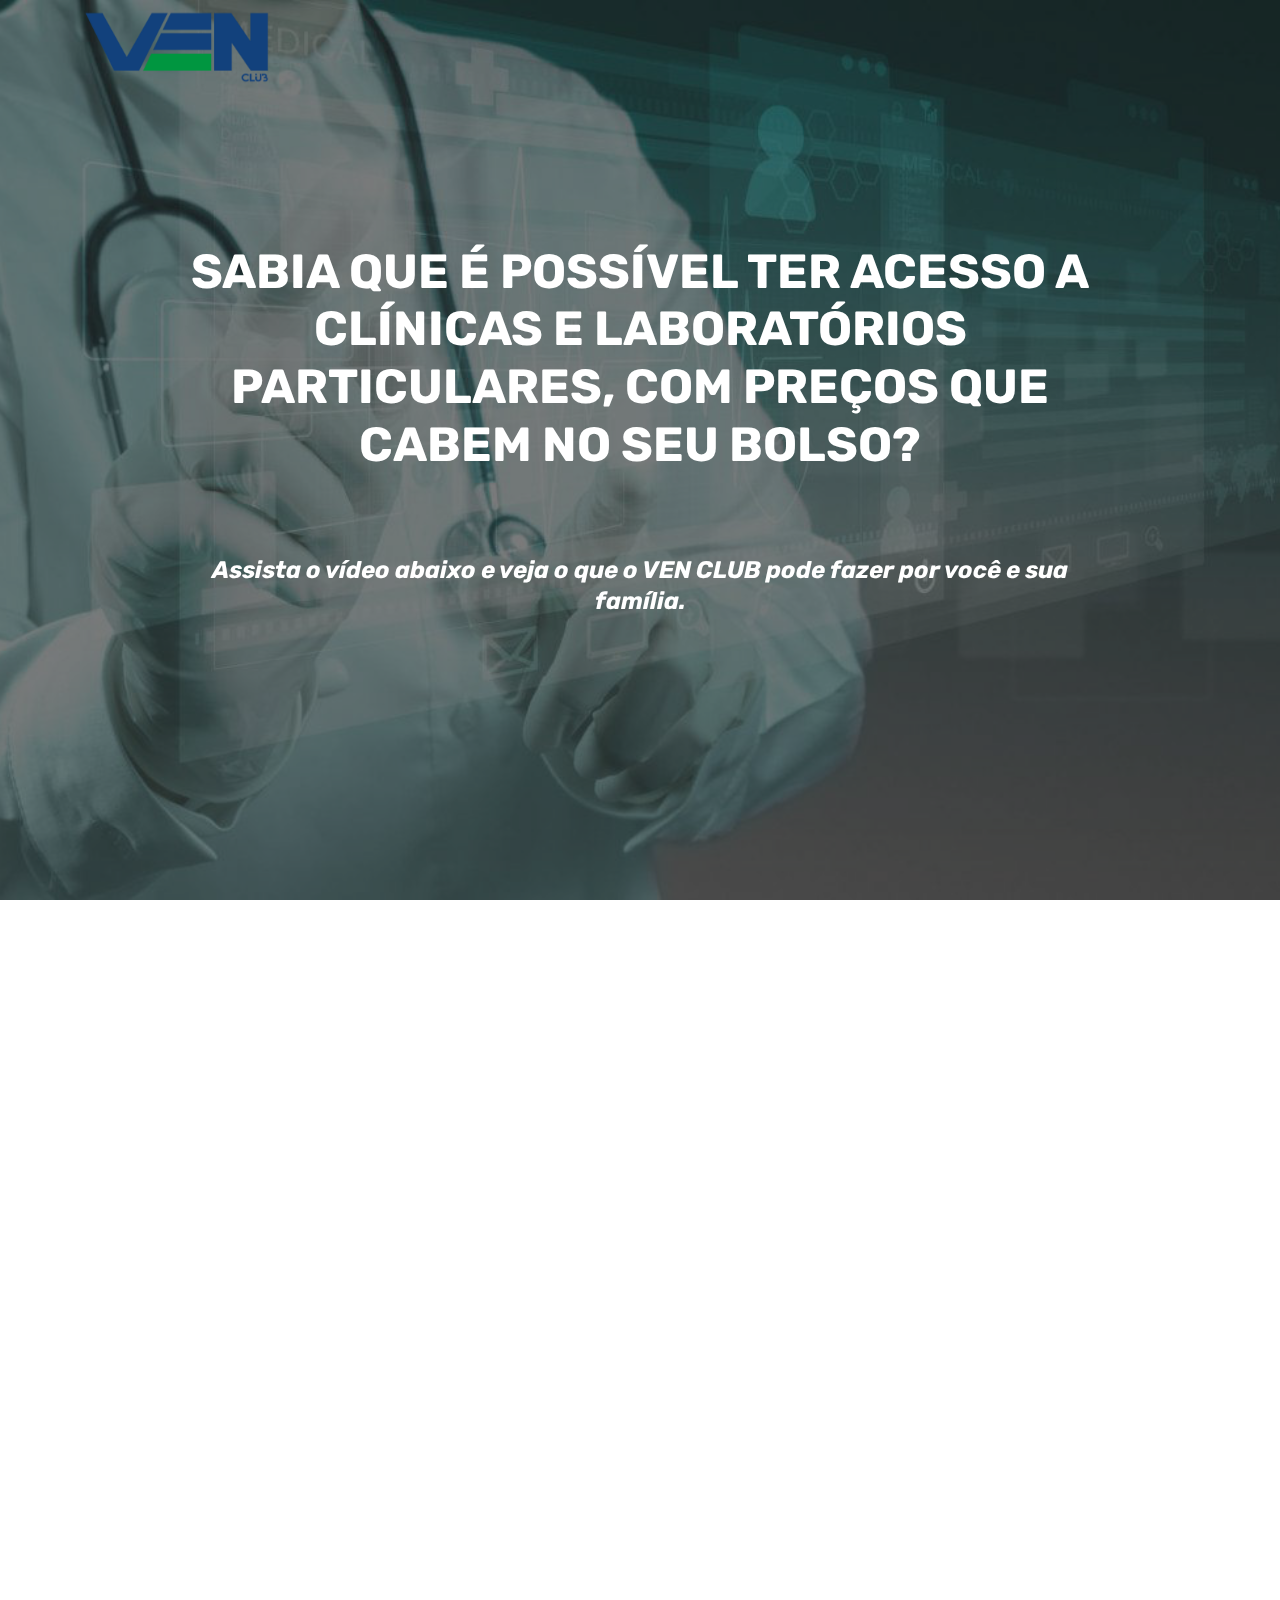
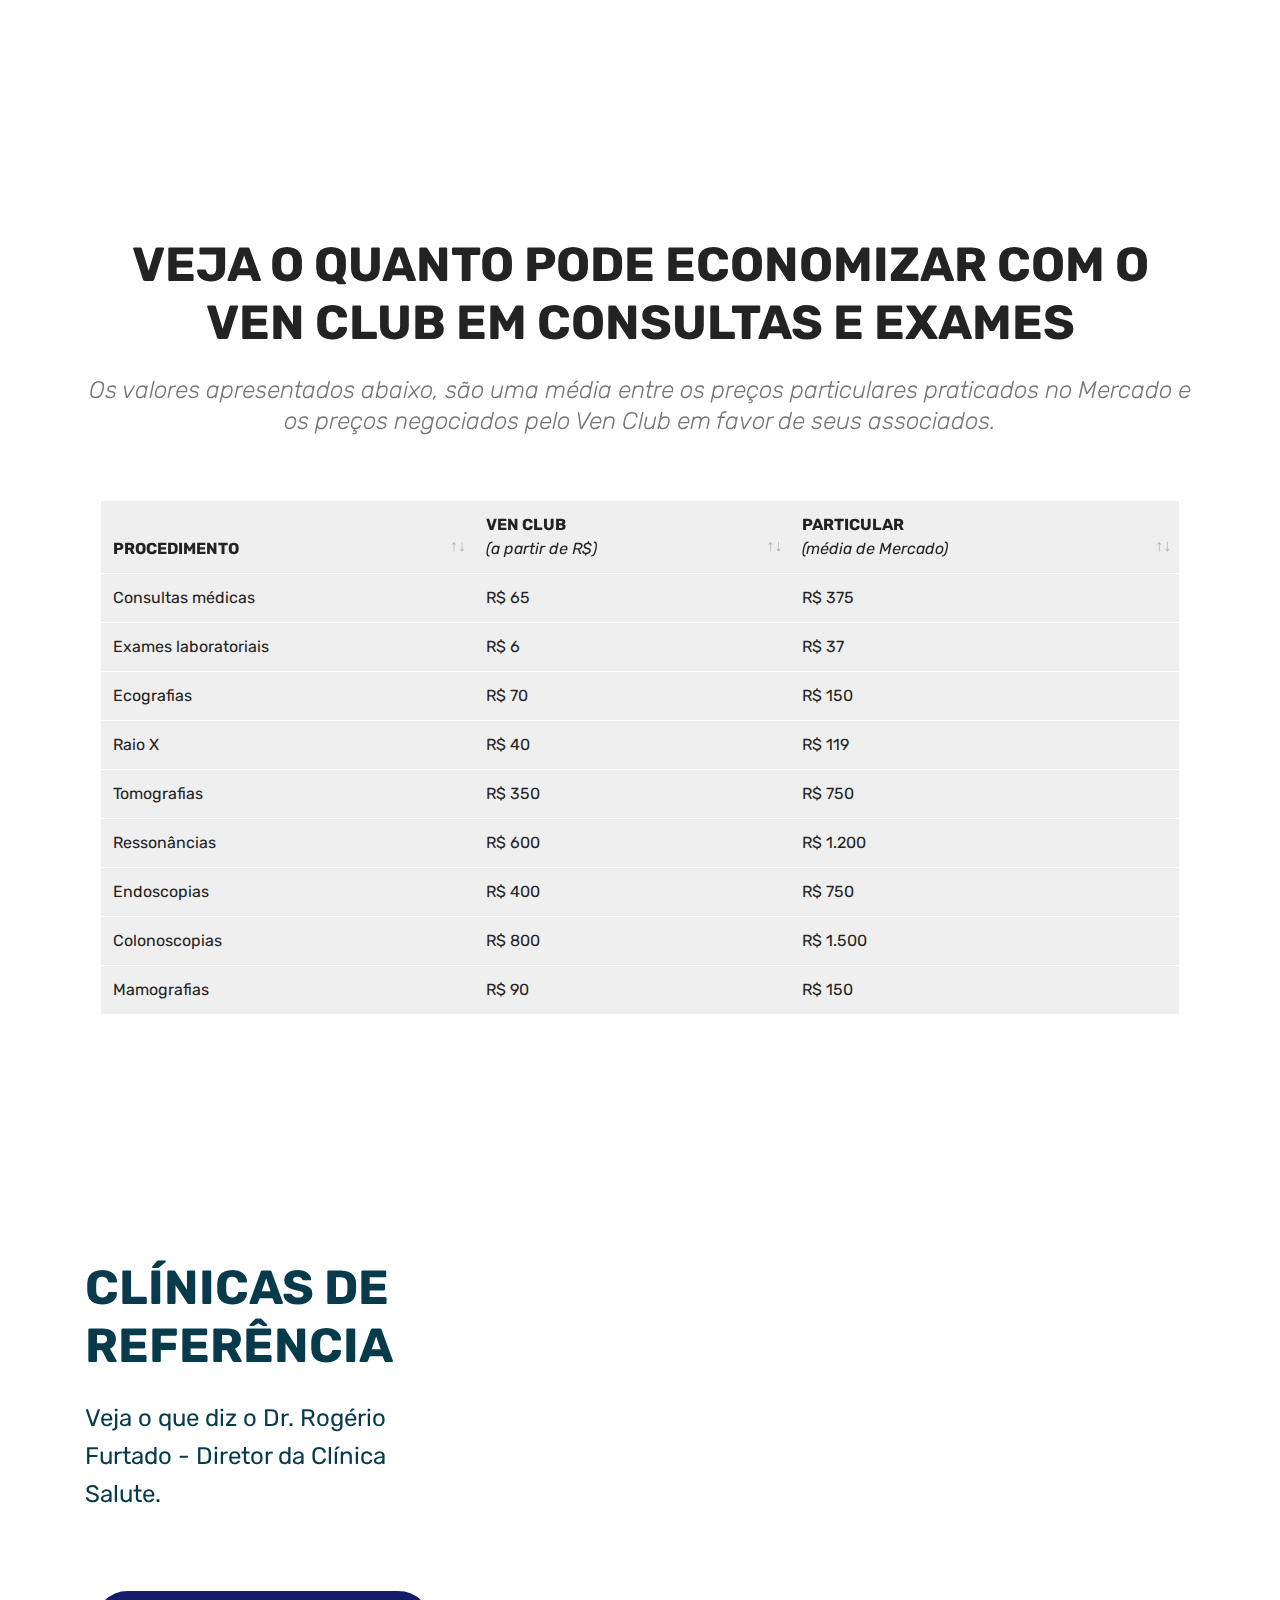
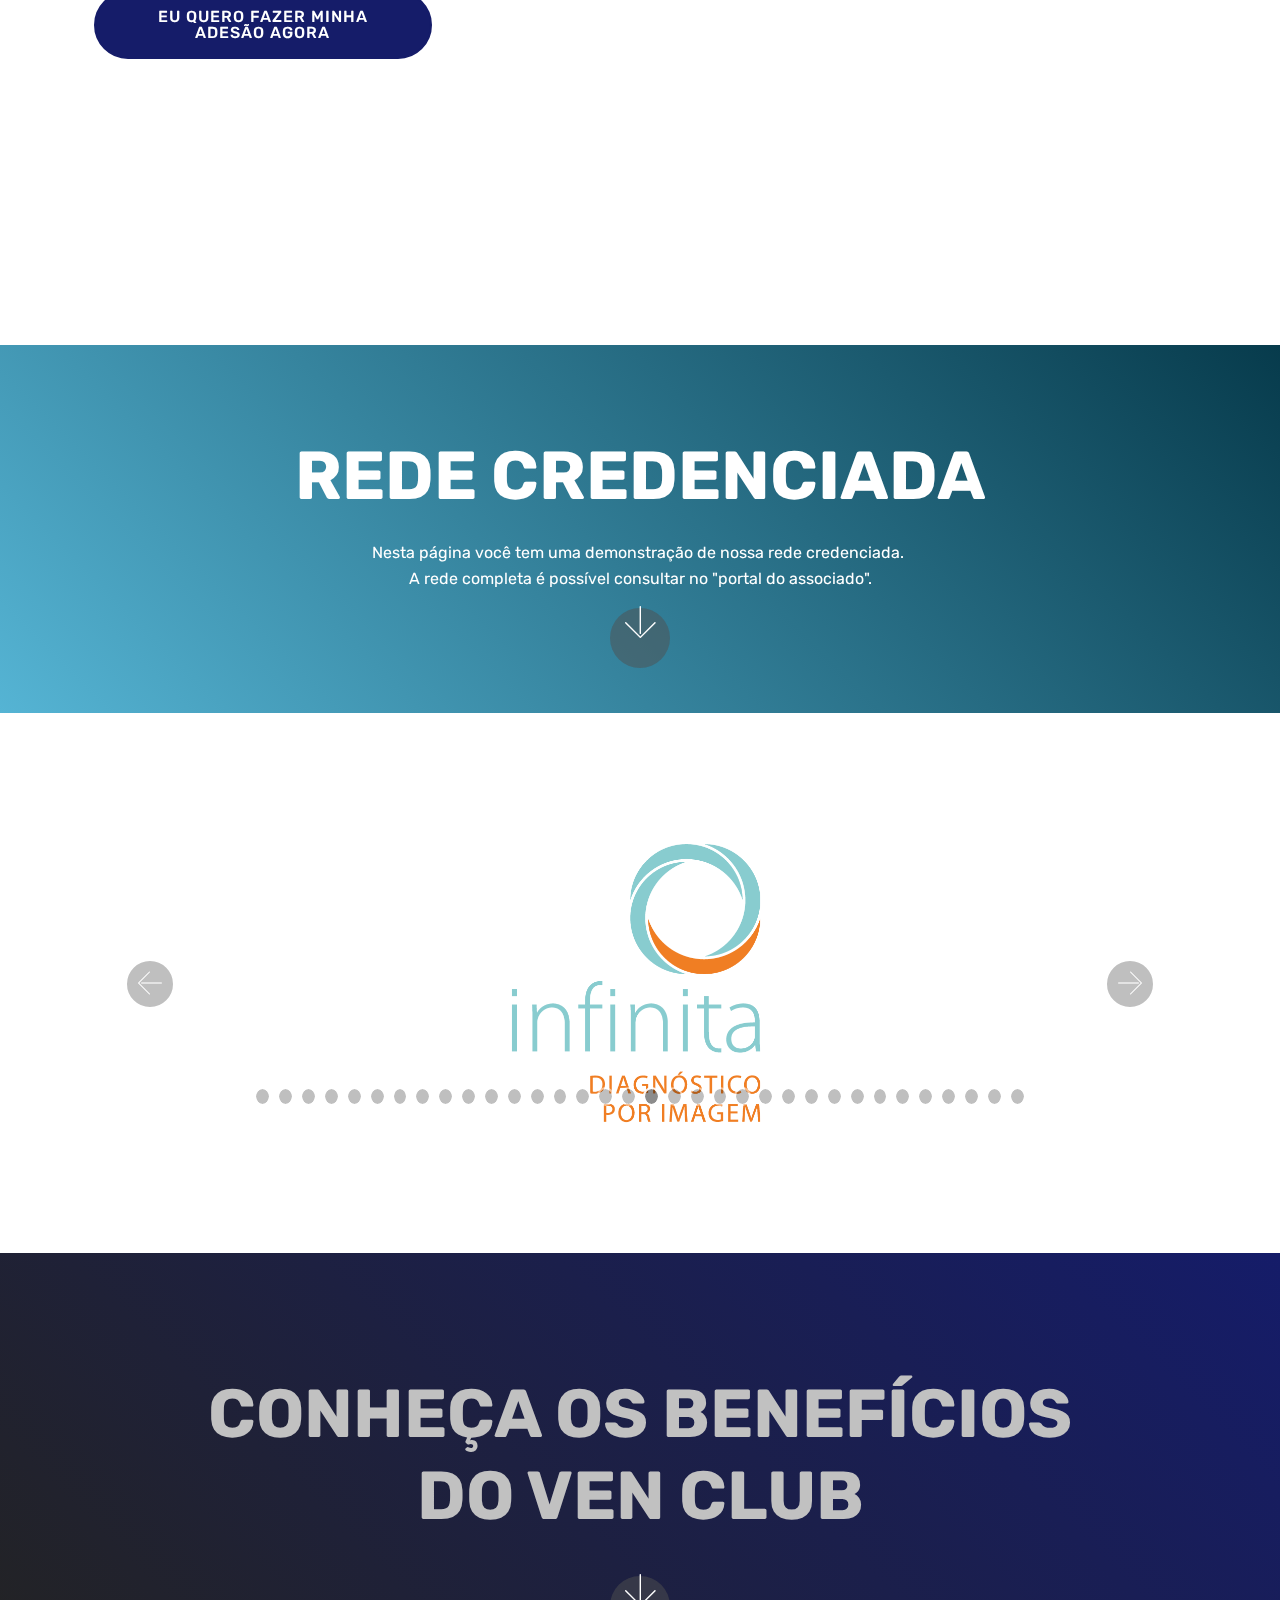
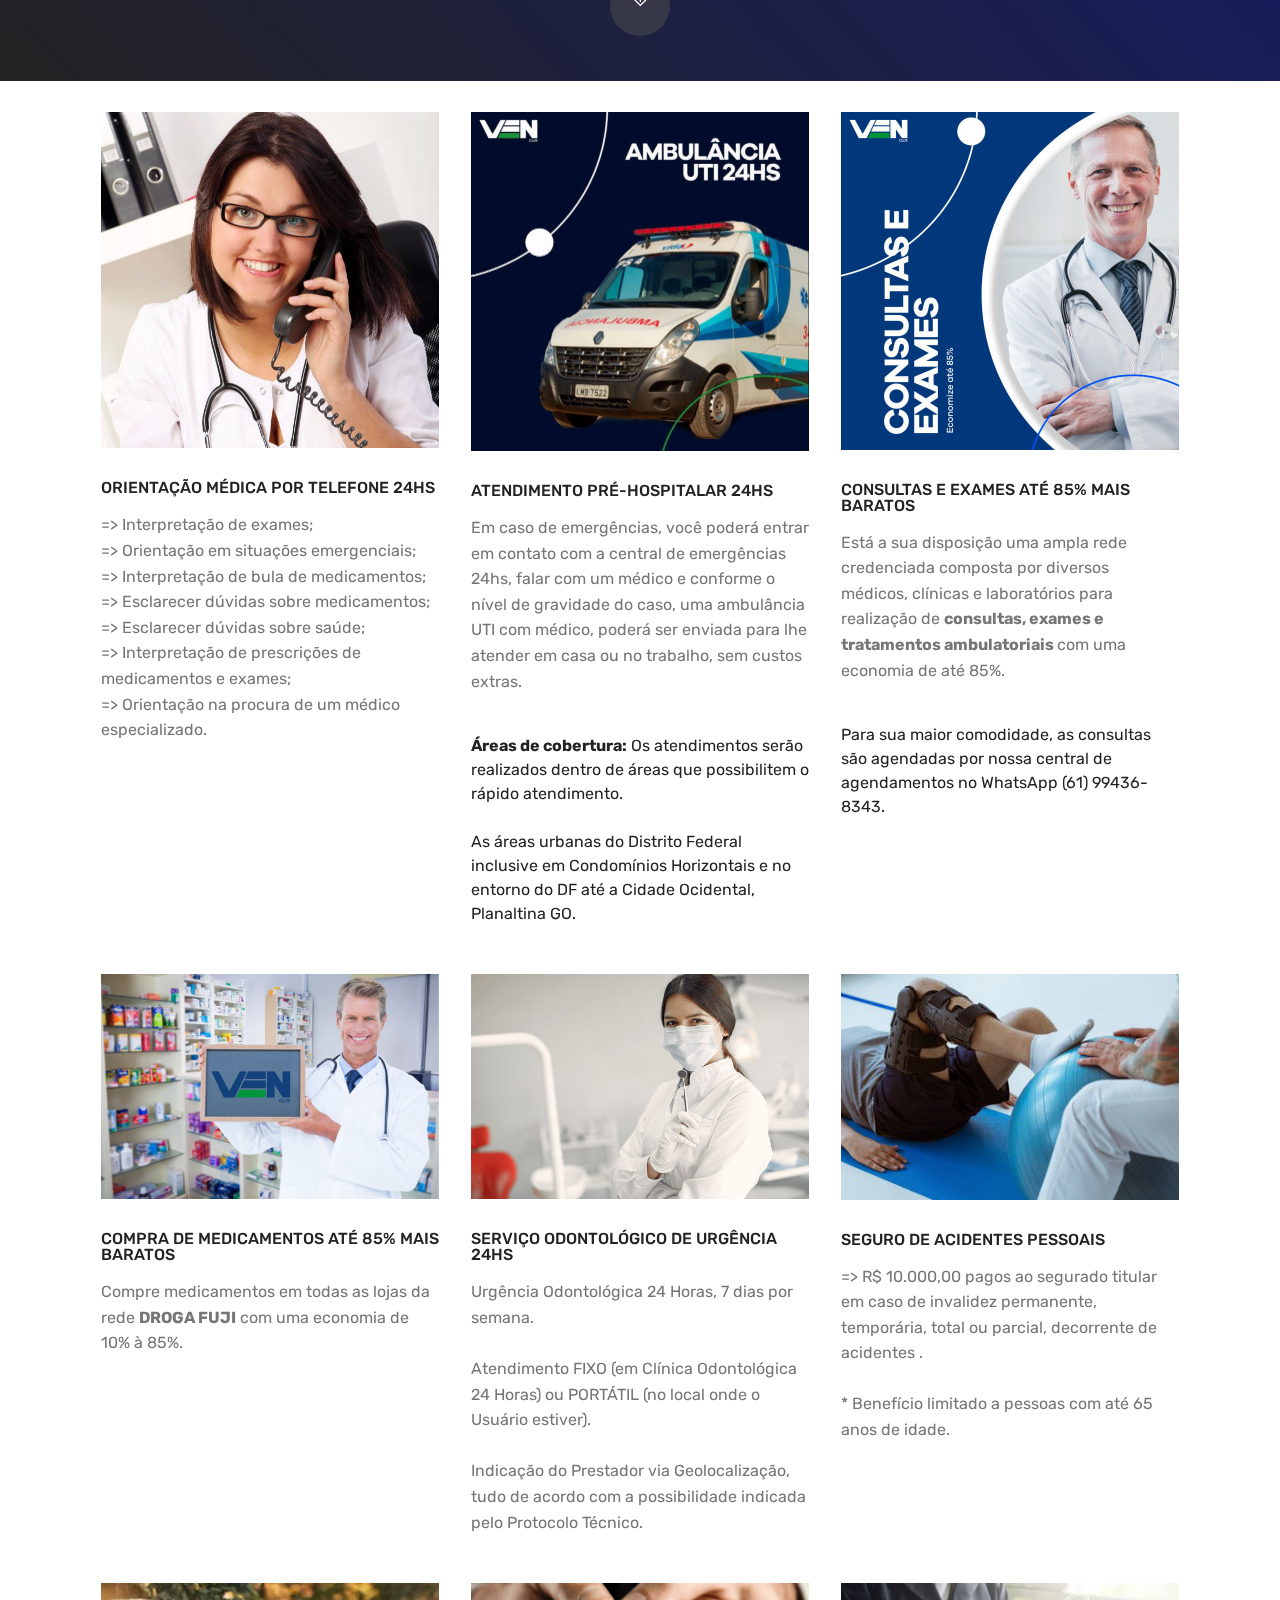
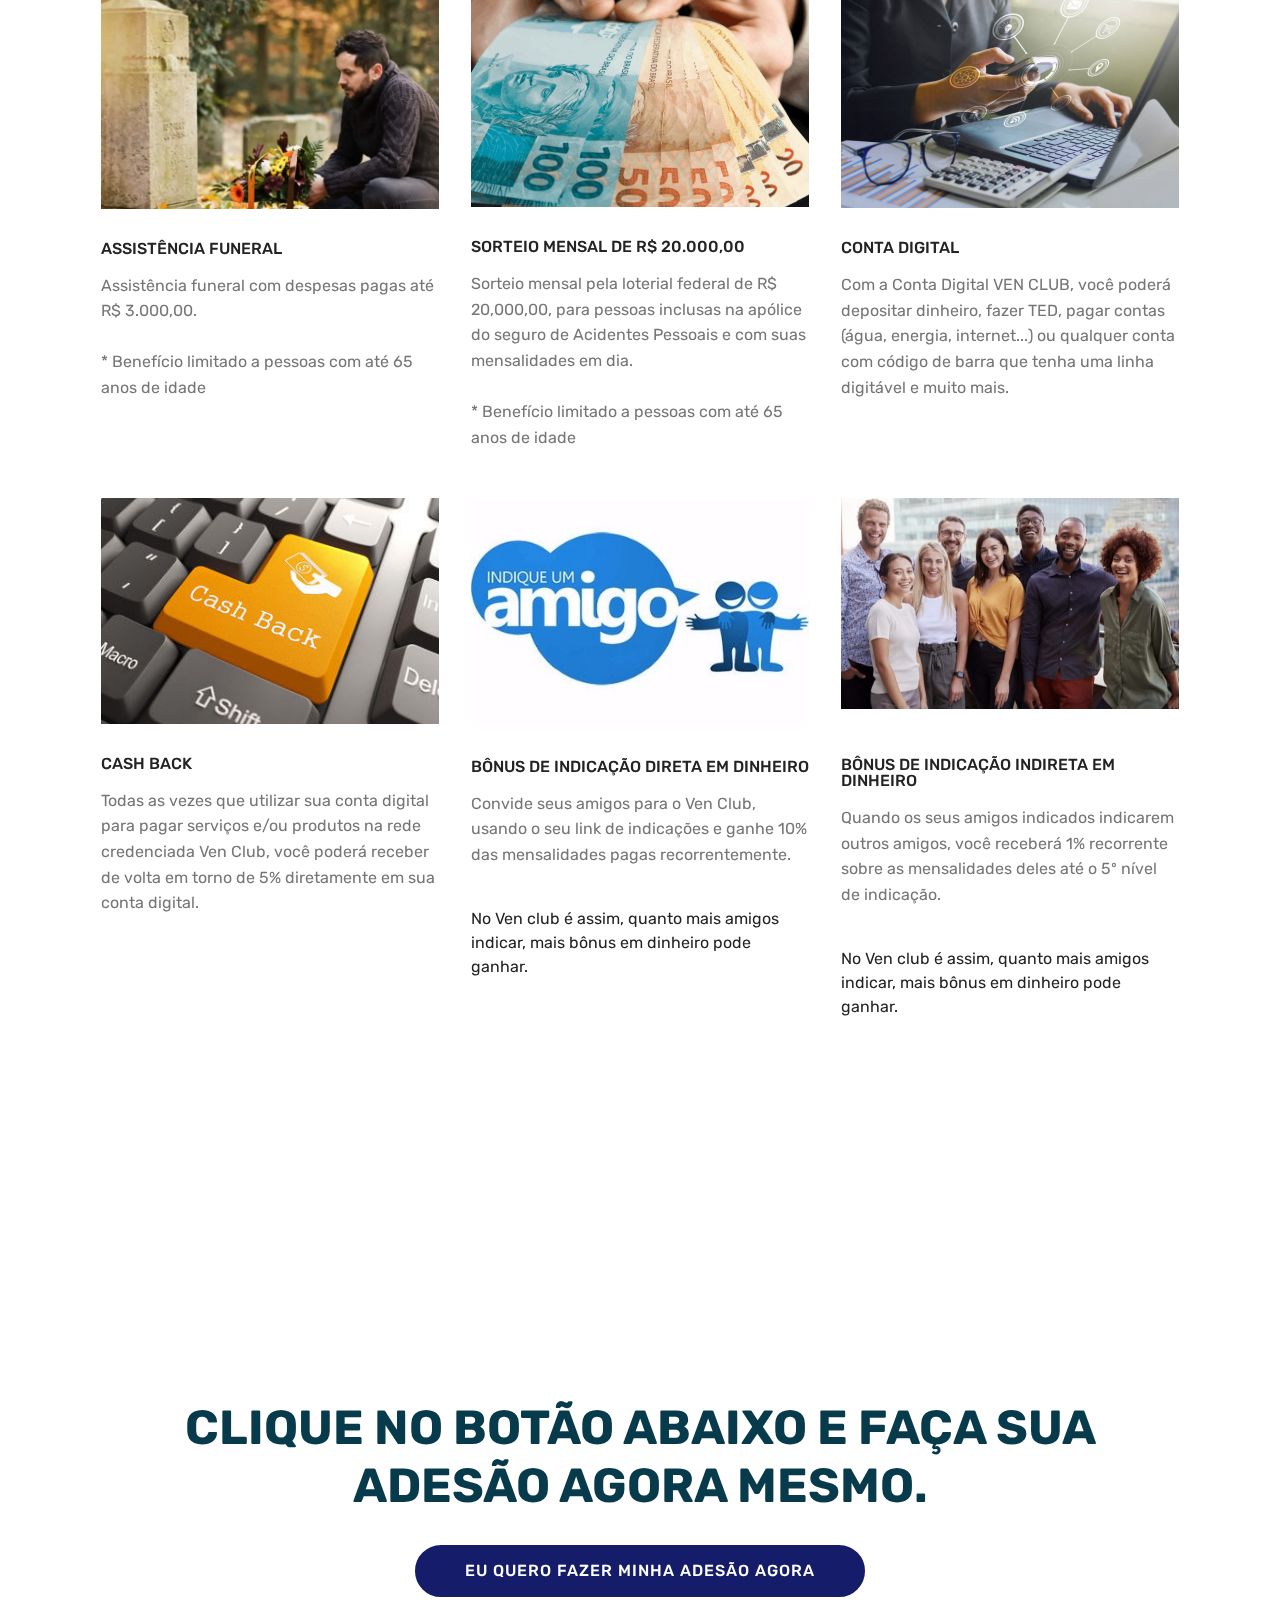
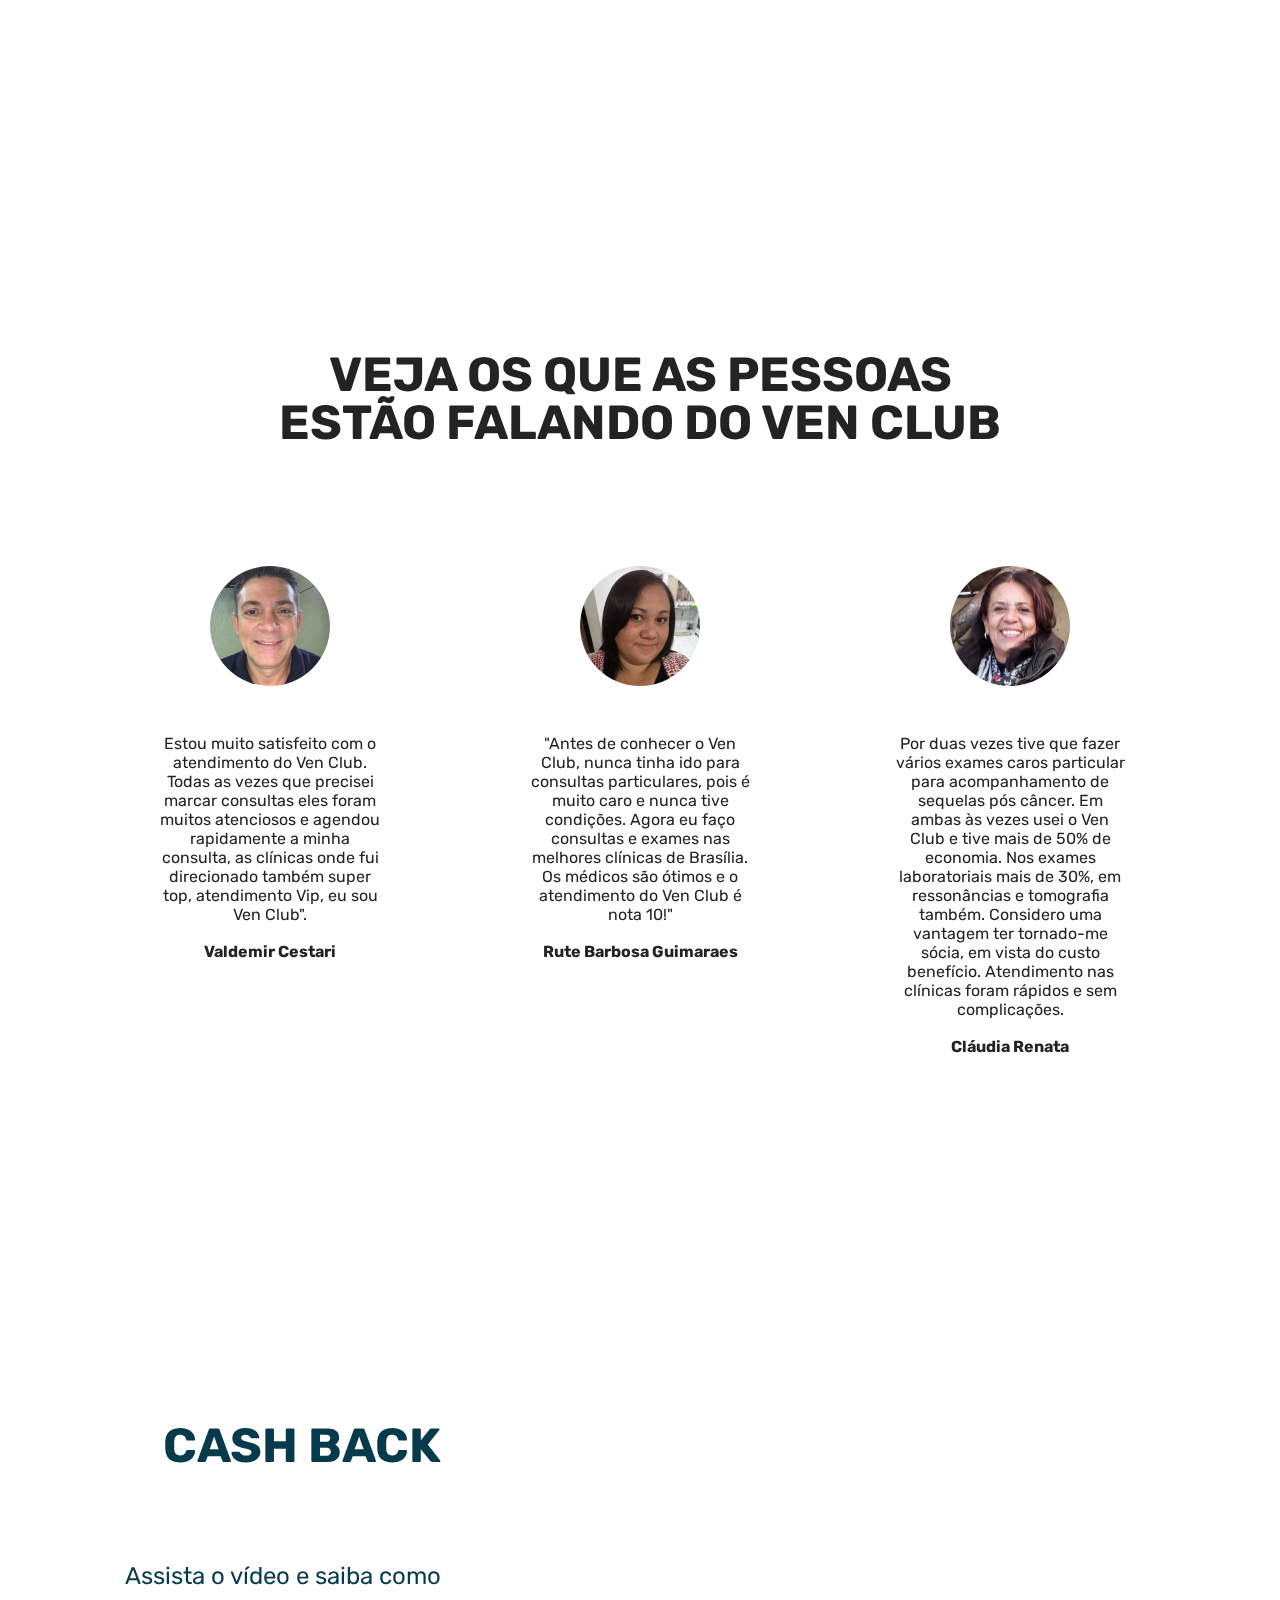
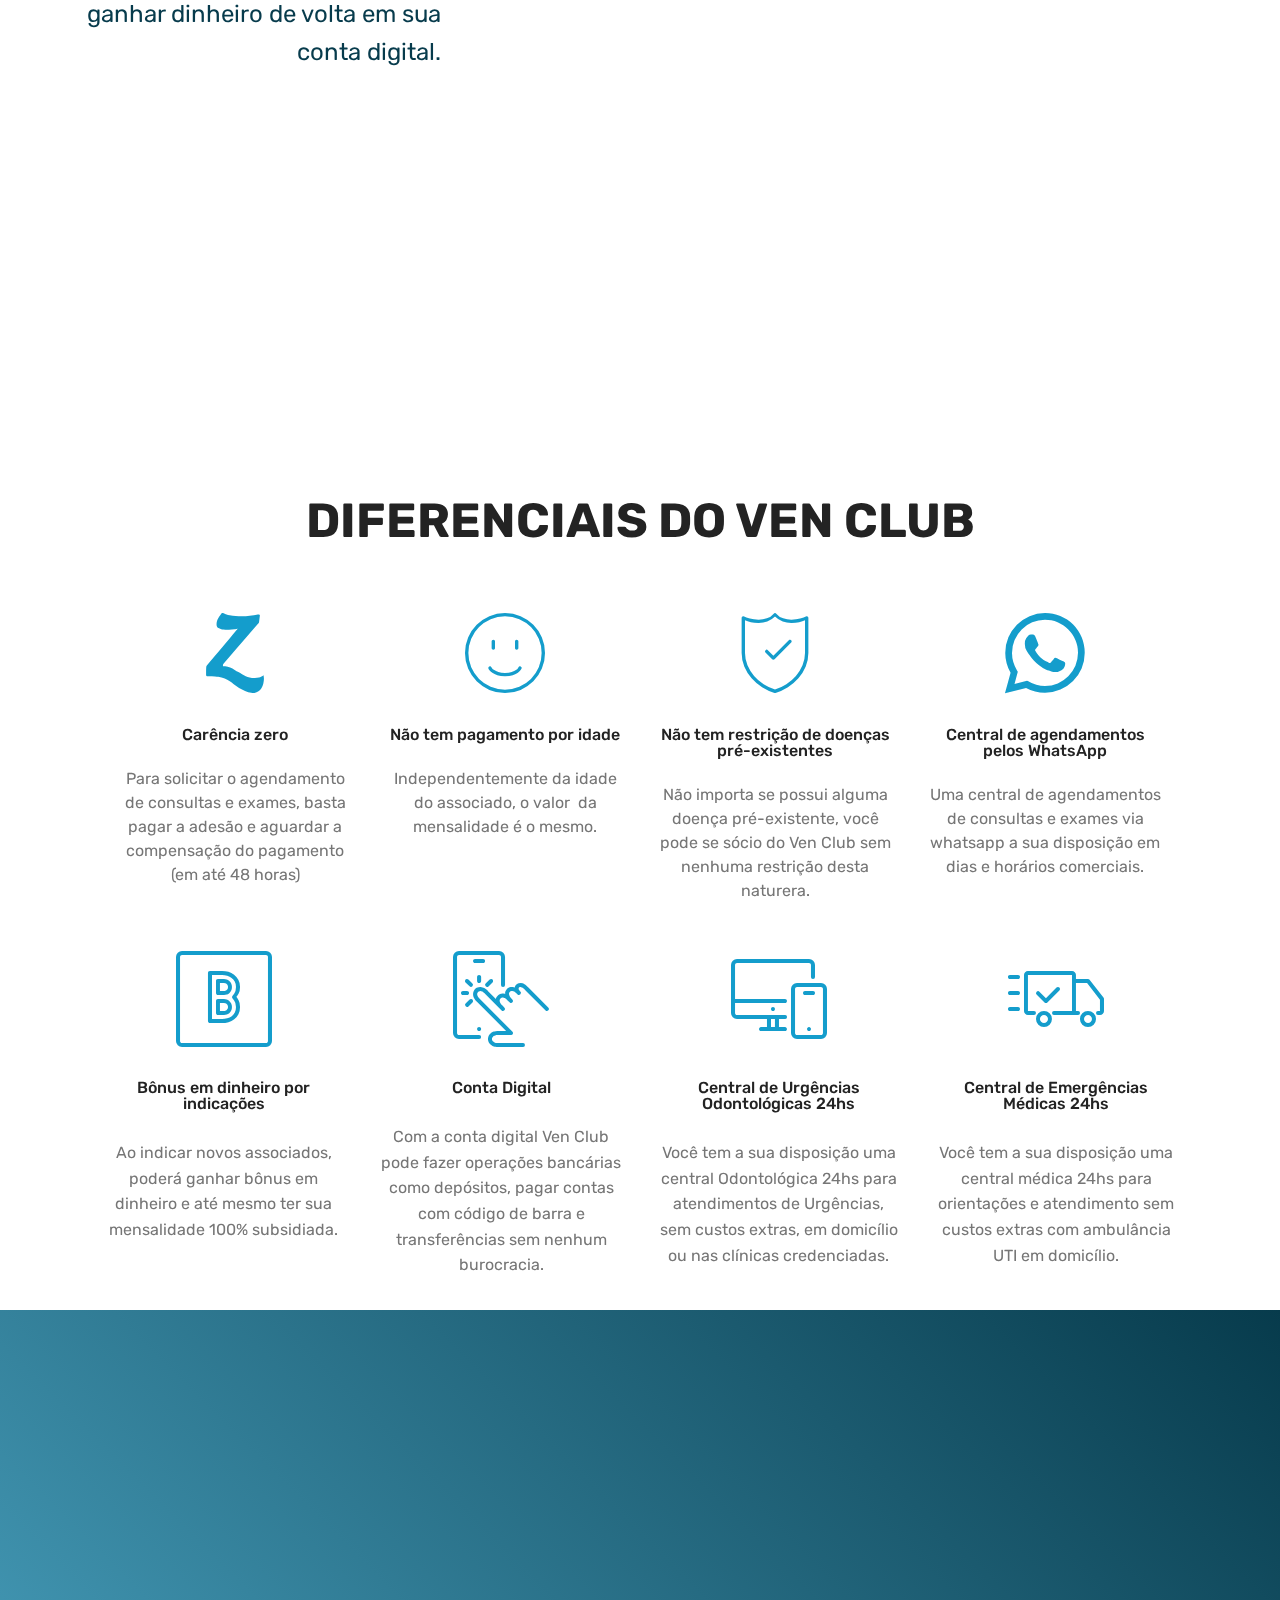
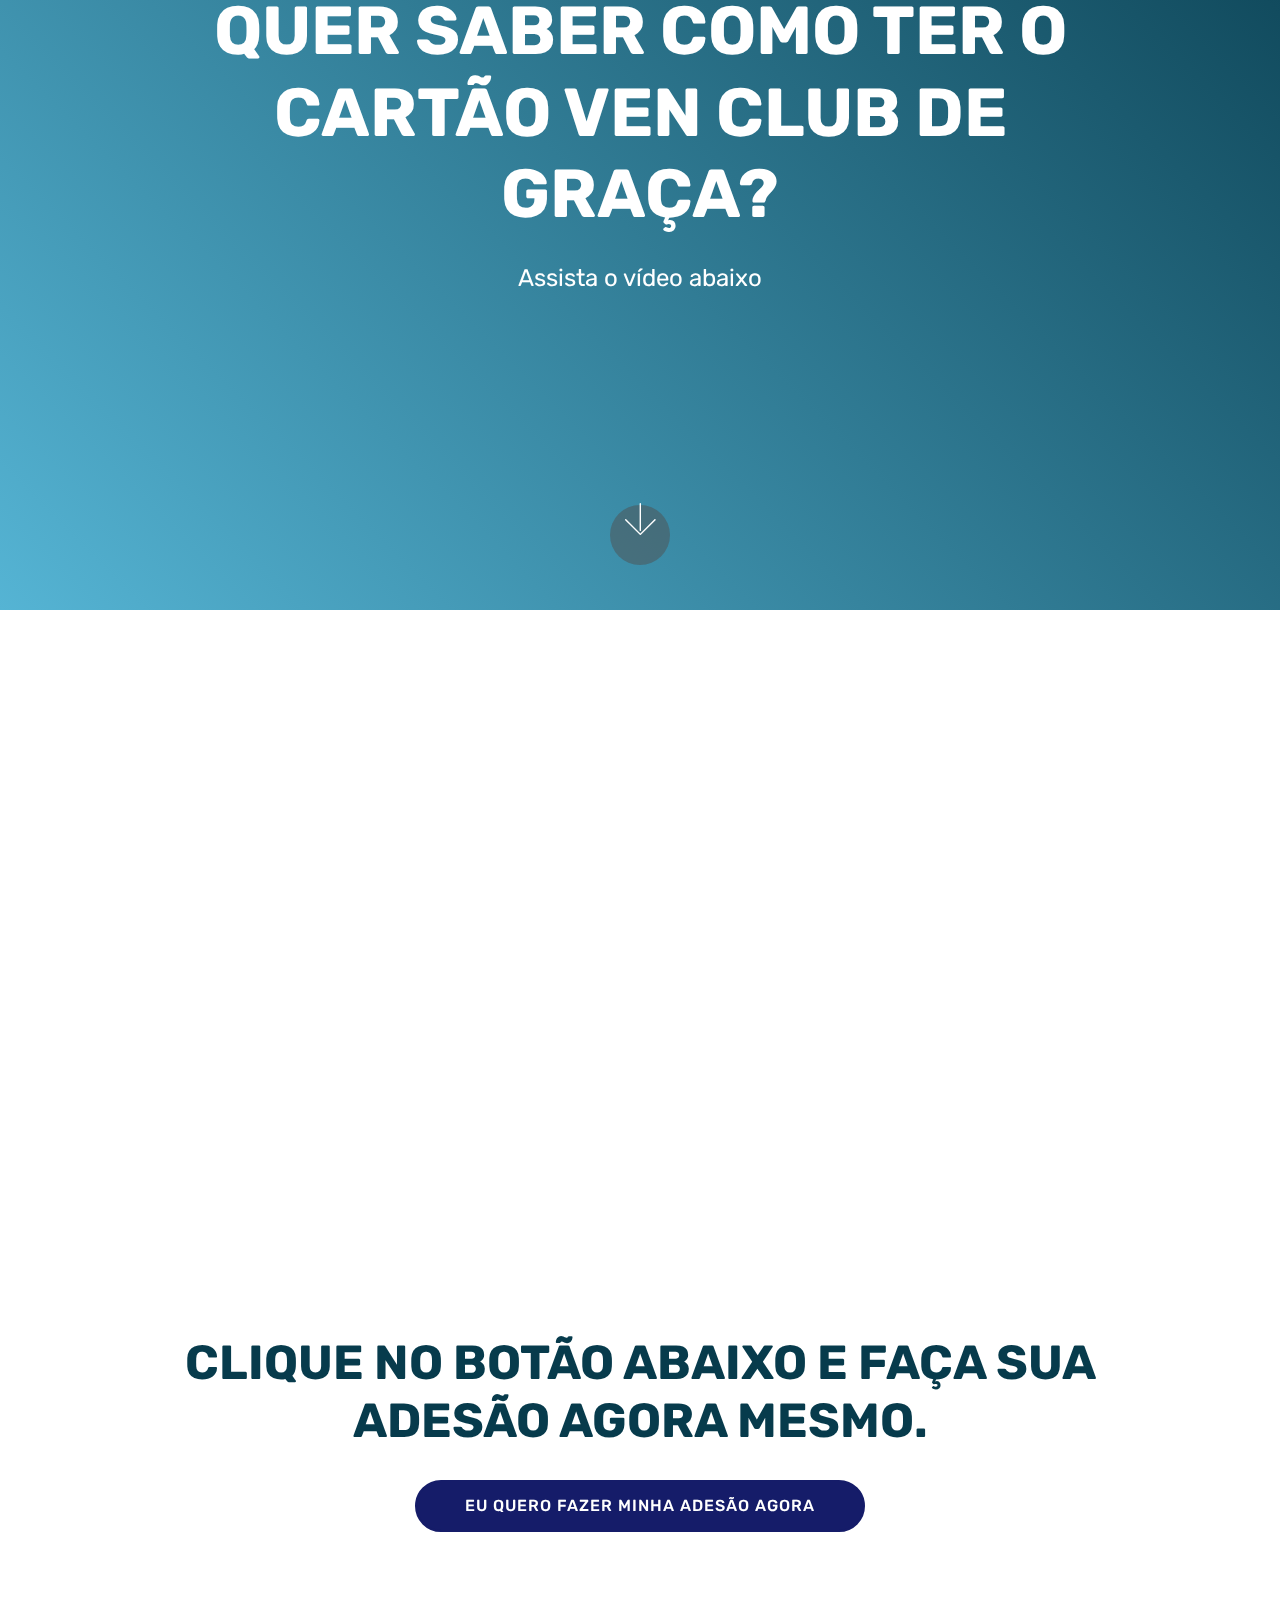
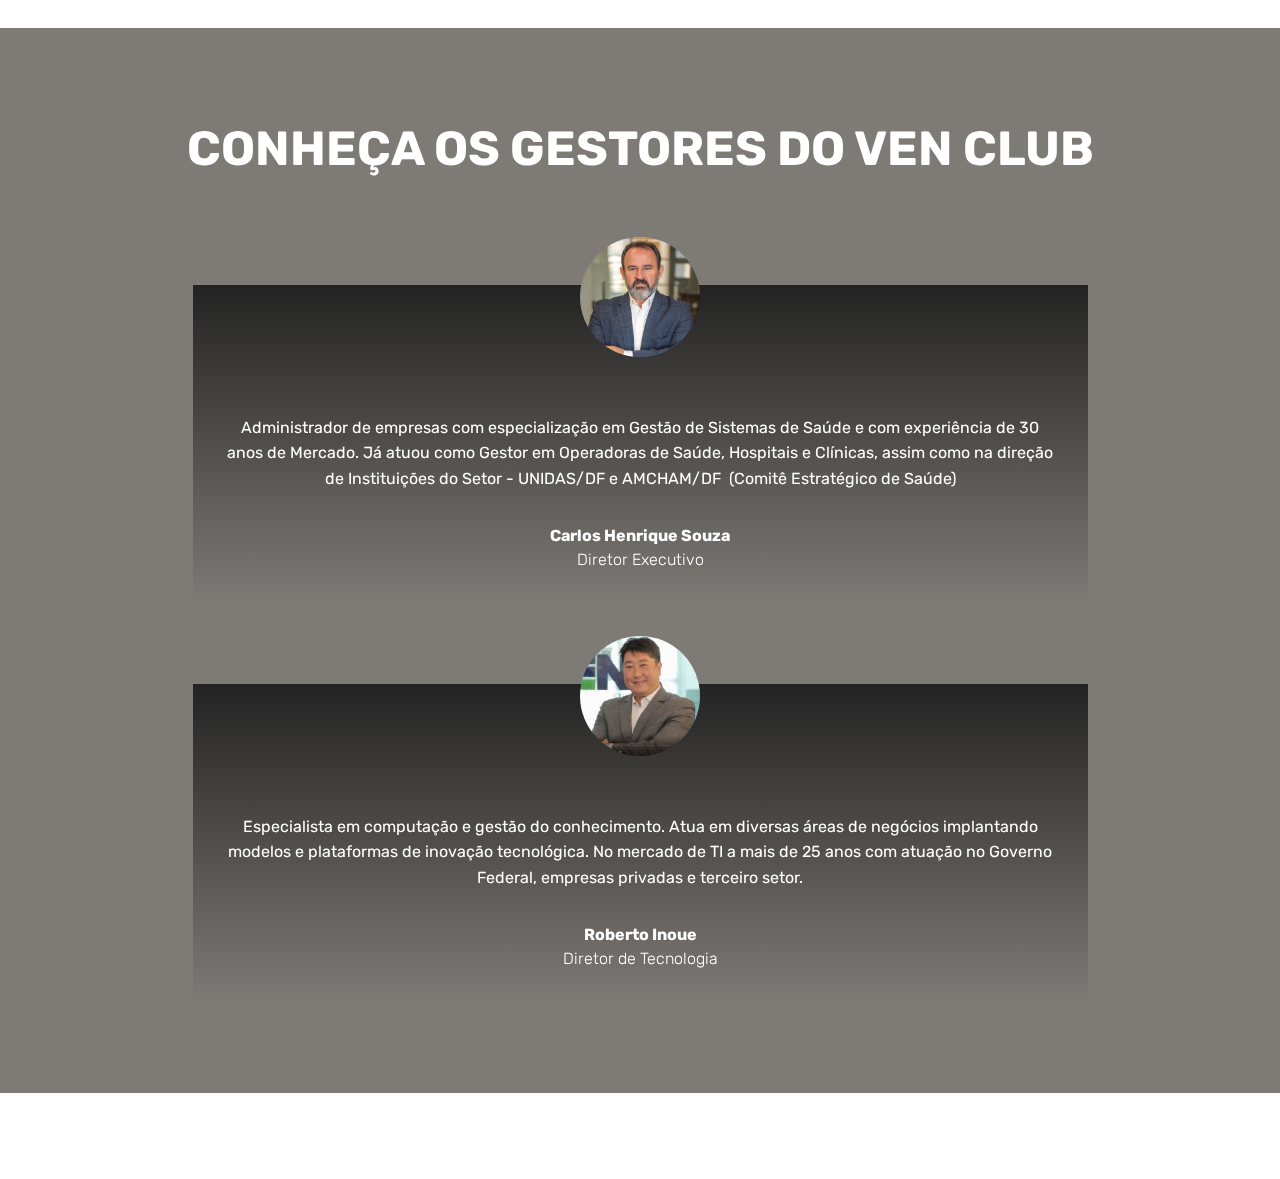
==== commit 37739b53: "create github pages" ====
--- a/saude_consultas_exames_economia_acessivel.html
+++ b/saude_consultas_exames_economia_acessivel.html
@@ -24,7 +24,6 @@
   <link rel="stylesheet" href="assets/tether/tether.min.css">
   <link rel="stylesheet" href="assets/datatables/data-tables.bootstrap4.min.css">
   <link rel="stylesheet" href="assets/theme/css/style.css">
-  <link rel="stylesheet" href="assets/gallery/style.css">
   <link rel="preload" as="style" href="assets/mobirise/css/mbr-additional.css"><link rel="stylesheet" href="assets/mobirise/css/mbr-additional.css" type="text/css">
   
   
@@ -61,7 +60,7 @@
     </nav>
 </section>
 
-<section class="engine"><a href="https://mobirise.info/c">web builder</a></section><section class="header1 cid-s5HmqEabOz mbr-parallax-background" id="header1-0">
+<section class="engine"><a href="https://mobirise.info/m">site design templates</a></section><section class="header1 cid-s5HmqEabOz mbr-fullscreen mbr-parallax-background" id="header1-0">
 
     
 
@@ -72,7 +71,7 @@
         <div class="row justify-content-md-center">
             <div class="mbr-white col-md-10">
                 <h1 class="mbr-section-title align-center mbr-bold pb-3 mbr-fonts-style display-2">SABIA QUE É POSSÍVEL TER ACESSO A CLÍNICAS E LABORATÓRIOS PARTICULARES, COM PREÇOS QUE CABEM NO SEU BOLSO?<br><br></h1>
-                <h3 class="mbr-section-subtitle align-center mbr-light pb-3 mbr-fonts-style display-5"><p><em>Assista o vídeo abaixo e veja o que o VEN CLUB&nbsp;pode fazer por você e sua família.</em></p></h3>
+                <h3 class="mbr-section-subtitle align-center mbr-light pb-3 mbr-fonts-style display-5"><p><em><strong>Assista o vídeo abaixo e veja o que o VEN CLUB&nbsp;pode fazer por você e sua família.</strong></em></p></h3>
                 
                 
             </div>
@@ -87,7 +86,7 @@
     
     <figure class="mbr-figure align-center container">
         <div class="video-block" style="width: 80%;">
-            <div><iframe class="mbr-embedded-video" src="https://www.youtube.com/embed/uC7393qlHb8?rel=0&amp;amp;showinfo=0&amp;autoplay=0&amp;loop=0" width="800" height="600" frameborder="0" allowfullscreen></iframe></div>
+            <div><iframe class="mbr-embedded-video" src="https://www.youtube.com/embed/uC7393qlHb8?rel=0&amp;amp;showinfo=0&amp;autoplay=1&amp;loop=0" width="800" height="600" frameborder="0" allowfullscreen></iframe></div>
         </div>
     </figure>
 </section>
@@ -179,27 +178,7 @@
     </div>
 </section>
 
-<section class="header1 cid-s63WEtWxDf" id="header16-19">
-
-    
-
-    
-
-    <div class="container">
-        <div class="row justify-content-md-center">
-            <div class="col-md-10 align-center">
-                <h1 class="mbr-section-title mbr-bold pb-3 mbr-fonts-style display-2">
-                    CLIQUE NO BOTÃO ABAIXO E FAÇA SUA ADESÃO AGORA MESMO.</h1>
-                
-                
-                <div class="mbr-section-btn"><a class="btn btn-md btn-secondary display-4" href="https://www.primefidelity.com.br/clubcard/plans-pricing/selecao_planos.aspx?rc=">EU QUERO FAZER MINHA ADESÃO AGORA</a></div>
-            </div>
-        </div>
-    </div>
-
-</section>
-
-<section class="header7 cid-s5HBiggTwI" id="header7-b">
+<section class="header7 cid-s5HBiggTwI mbr-fullscreen" id="header7-b">
 
     
 
@@ -216,26 +195,17 @@
 <br>
 <br></p>
                 </div>
-                
-            </div>
-
-            <div class="mbr-figure" style="width: 100%;"><iframe class="mbr-embedded-video" src="https://www.youtube.com/embed/baeRNSFNmS8?rel=0&amp;amp;showinfo=0&amp;autoplay=1&amp;loop=0" width="1280" height="720" frameborder="0" allowfullscreen></iframe></div>
-
-        </div>
-    </div>
-</section>
-
-<section class="mbr-gallery mbr-slider-carousel cid-s5ZP4pBU0o" id="gallery1-12">
-
-    
-
-    <div class="container">
-        <div><!-- Filter --><div class="mbr-gallery-filter container gallery-filter-active"><ul buttons="0"><li class="mbr-gallery-filter-all"><a class="btn btn-md btn-primary-outline active display-7" href="">TODOS</a></li></ul></div><!-- Gallery --><div class="mbr-gallery-row"><div class="mbr-gallery-layout-default"><div><div><div class="mbr-gallery-item mbr-gallery-item--p1" data-video-url="false" data-tags="HOSPITAIS"><div href="#lb-gallery1-12" data-slide-to="0" data-toggle="modal"><img src="assets/images/hospital-urologico-logo-peq-185x89-185x89.png" alt="" title=""><span class="icon-focus"></span></div></div><div class="mbr-gallery-item mbr-gallery-item--p1" data-video-url="false" data-tags="CLÍNICAS"><div href="#lb-gallery1-12" data-slide-to="1" data-toggle="modal"><img src="assets/images/afetus-logo-1579x1154-800x585.png" alt="" title=""><span class="icon-focus"></span></div></div><div class="mbr-gallery-item mbr-gallery-item--p1" data-video-url="false" data-tags="CLÍNICAS"><div href="#lb-gallery1-12" data-slide-to="2" data-toggle="modal"><img src="assets/images/anima-logo-200x200-200x200.jpg" alt="" title=""><span class="icon-focus"></span></div></div><div class="mbr-gallery-item mbr-gallery-item--p1" data-video-url="false" data-tags="CLÍNICAS"><div href="#lb-gallery1-12" data-slide-to="3" data-toggle="modal"><img src="assets/images/arrais-logo-444x353-444x353.jpg" alt="" title=""><span class="icon-focus"></span></div></div><div class="mbr-gallery-item mbr-gallery-item--p1" data-video-url="false" data-tags="CLÍNICAS"><div href="#lb-gallery1-12" data-slide-to="4" data-toggle="modal"><img src="assets/images/cardiomaster-logo-1024x640-800x500.png" alt="" title=""><span class="icon-focus"></span></div></div><div class="mbr-gallery-item mbr-gallery-item--p1" data-video-url="false" data-tags="HOSPITAIS"><div href="#lb-gallery1-12" data-slide-to="5" data-toggle="modal"><img src="assets/images/cbv-logo-960x960-800x800.png" alt="" title=""><span class="icon-focus"></span></div></div><div class="mbr-gallery-item mbr-gallery-item--p1" data-video-url="false" data-tags="CLÍNICAS"><div href="#lb-gallery1-12" data-slide-to="6" data-toggle="modal"><img src="assets/images/clinica-do-diabetico-logo-180x180-180x180.jpg" alt="" title=""><span class="icon-focus"></span></div></div><div class="mbr-gallery-item mbr-gallery-item--p1" data-video-url="false" data-tags="CLÍNICAS"><div href="#lb-gallery1-12" data-slide-to="7" data-toggle="modal"><img src="assets/images/central-imagem-logo-925x400-800x346.png" alt="" title=""><span class="icon-focus"></span></div></div><div class="mbr-gallery-item mbr-gallery-item--p1" data-video-url="false" data-tags="CLÍNICAS"><div href="#lb-gallery1-12" data-slide-to="8" data-toggle="modal"><img src="assets/images/clinica-simetria-logo-430x201-430x201-430x201.png" alt="" title=""><span class="icon-focus"></span></div></div><div class="mbr-gallery-item mbr-gallery-item--p1" data-video-url="false" data-tags="CLÍNICAS"><div href="#lb-gallery1-12" data-slide-to="9" data-toggle="modal"><img src="assets/images/diem-logo-444x142-444x142.png" alt="" title=""><span class="icon-focus"></span></div></div><div class="mbr-gallery-item mbr-gallery-item--p1" data-video-url="false" data-tags="CLÍNICAS"><div href="#lb-gallery1-12" data-slide-to="10" data-toggle="modal"><img src="assets/images/excellent-logo-1075x635-800x473.jpg" alt="" title=""><span class="icon-focus"></span></div></div><div class="mbr-gallery-item mbr-gallery-item--p1" data-video-url="false" data-tags="CLÍNICAS"><div href="#lb-gallery1-12" data-slide-to="11" data-toggle="modal"><img src="assets/images/fisiocei-logo-200x200-200x200.jpg" alt="" title=""><span class="icon-focus"></span></div></div><div class="mbr-gallery-item mbr-gallery-item--p1" data-video-url="false" data-tags="LABORATÓRIOS"><div href="#lb-gallery1-12" data-slide-to="12" data-toggle="modal"><img src="assets/images/laboratorio-exame-logo-834x834-800x800.jpg" alt="" title=""><span class="icon-focus"></span></div></div><div class="mbr-gallery-item mbr-gallery-item--p1" data-video-url="false" data-tags="CLÍNICAS"><div href="#lb-gallery1-12" data-slide-to="13" data-toggle="modal"><img src="assets/images/gastrus-clinic-logo-2000x477-800x191.png" alt="" title=""><span class="icon-focus"></span></div></div><div class="mbr-gallery-item mbr-gallery-item--p1" data-video-url="false" data-tags="CLÍNICAS"><div href="#lb-gallery1-12" data-slide-to="14" data-toggle="modal"><img src="assets/images/icb-logo-572x250-572x250.png" alt="" title=""><span class="icon-focus"></span></div></div><div class="mbr-gallery-item mbr-gallery-item--p1" data-video-url="false" data-tags="CLÍNICAS"><div href="#lb-gallery1-12" data-slide-to="15" data-toggle="modal"><img src="assets/images/icb-1200-630-1200x630-800x420-800x420.png" alt="" title=""><span class="icon-focus"></span></div></div><div class="mbr-gallery-item mbr-gallery-item--p1" data-video-url="false" data-tags="CLÍNICAS"><div href="#lb-gallery1-12" data-slide-to="16" data-toggle="modal"><img src="assets/images/infinita-logo-595x595-595x595.png" alt="" title=""><span class="icon-focus"></span></div></div><div class="mbr-gallery-item mbr-gallery-item--p1" data-video-url="false" data-tags="CLÍNICAS"><div href="#lb-gallery1-12" data-slide-to="17" data-toggle="modal"><img src="assets/images/iso-cardiologia-604x467-604x467.png" alt="" title=""><span class="icon-focus"></span></div></div><div class="mbr-gallery-item mbr-gallery-item--p1" data-video-url="false" data-tags="CLÍNICAS"><div href="#lb-gallery1-12" data-slide-to="18" data-toggle="modal"><img src="assets/images/khenosis-logo-282x97-282x97-282x97.png" alt="" title=""><span class="icon-focus"></span></div></div><div class="mbr-gallery-item mbr-gallery-item--p1" data-video-url="false" data-tags="CLÍNICAS"><div href="#lb-gallery1-12" data-slide-to="19" data-toggle="modal"><img src="assets/images/lira-vasconcelos-logo-206x113-206x113.png" alt="" title=""><span class="icon-focus"></span></div></div><div class="mbr-gallery-item mbr-gallery-item--p1" data-video-url="false" data-tags="LABORATÓRIOS"><div href="#lb-gallery1-12" data-slide-to="20" data-toggle="modal"><img src="assets/images/laboratorio-dom-bosco-logo-435x435-435x435-435x435.png" alt="" title=""><span class="icon-focus"></span></div></div><div class="mbr-gallery-item mbr-gallery-item--p1" data-video-url="false" data-tags="CLÍNICAS"><div href="#lb-gallery1-12" data-slide-to="21" data-toggle="modal"><img src="assets/images/neuromaster-logo-323x67-323x67.png" alt="" title=""><span class="icon-focus"></span></div></div><div class="mbr-gallery-item mbr-gallery-item--p1" data-video-url="false" data-tags="CLÍNICAS"><div href="#lb-gallery1-12" data-slide-to="22" data-toggle="modal"><img src="assets/images/mix-imagem-logo.gif" alt="" title=""><span class="icon-focus"></span></div></div><div class="mbr-gallery-item mbr-gallery-item--p1" data-video-url="false" data-tags="CLÍNICAS"><div href="#lb-gallery1-12" data-slide-to="23" data-toggle="modal"><img src="assets/images/nut-clin-logo-166x140-166x140.png" alt="" title=""><span class="icon-focus"></span></div></div><div class="mbr-gallery-item mbr-gallery-item--p1" data-video-url="false" data-tags="CLÍNICAS"><div href="#lb-gallery1-12" data-slide-to="24" data-toggle="modal"><img src="assets/images/otorrino-df-logo-326x84-326x84-326x84.png" alt="" title=""><span class="icon-focus"></span></div></div><div class="mbr-gallery-item mbr-gallery-item--p1" data-video-url="false" data-tags="CLÍNICAS"><div href="#lb-gallery1-12" data-slide-to="25" data-toggle="modal"><img src="assets/images/procor-cardiologia-logo-667x667-667x667.png" alt="" title=""><span class="icon-focus"></span></div></div><div class="mbr-gallery-item mbr-gallery-item--p1" data-video-url="false" data-tags="LABORATÓRIOS"><div href="#lb-gallery1-12" data-slide-to="26" data-toggle="modal"><img src="assets/images/sabin-logo-300x214-300x214-300x214.png" alt="" title=""><span class="icon-focus"></span></div></div><div class="mbr-gallery-item mbr-gallery-item--p1" data-video-url="false" data-tags="CLÍNICAS"><div href="#lb-gallery1-12" data-slide-to="27" data-toggle="modal"><img src="assets/images/salute-logo-300x102-300x102-300x102.png" alt="" title=""><span class="icon-focus"></span></div></div><div class="mbr-gallery-item mbr-gallery-item--p1" data-video-url="false" data-tags="CLÍNICAS"><div href="#lb-gallery1-12" data-slide-to="28" data-toggle="modal"><img src="assets/images/padro-logo-180x180-180x180.png" alt="" title=""><span class="icon-focus"></span></div></div><div class="mbr-gallery-item mbr-gallery-item--p1" data-video-url="false" data-tags="HOSPITAIS"><div href="#lb-gallery1-12" data-slide-to="29" data-toggle="modal"><img src="assets/images/pai-pediatria-logo-616x616-616x616.png" alt="" title=""><span class="icon-focus"></span></div></div><div class="mbr-gallery-item mbr-gallery-item--p1" data-video-url="false" data-tags="CLÍNICAS"><div href="#lb-gallery1-12" data-slide-to="30" data-toggle="modal"><img src="assets/images/renove-logo-300x77-300x77.jpg" alt="" title=""><span class="icon-focus"></span></div></div><div class="mbr-gallery-item mbr-gallery-item--p1" data-video-url="false" data-tags="CLÍNICAS"><div href="#lb-gallery1-12" data-slide-to="31" data-toggle="modal"><img src="assets/images/so-manuel-logo-300x150-300x150.png" alt="" title=""><span class="icon-focus"></span></div></div><div class="mbr-gallery-item mbr-gallery-item--p1" data-video-url="false" data-tags="HOSPITAIS"><div href="#lb-gallery1-12" data-slide-to="32" data-toggle="modal"><img src="assets/images/visao-logo-1280x1280-800x800.jpg" alt="" title=""><span class="icon-focus"></span></div></div><div class="mbr-gallery-item mbr-gallery-item--p1" data-video-url="false" data-tags="CLÍNICAS"><div href="#lb-gallery1-12" data-slide-to="33" data-toggle="modal"><img src="assets/images/viva-bem-logo-227x131-227x131.jpg" alt="" title=""><span class="icon-focus"></span></div></div><div class="mbr-gallery-item mbr-gallery-item--p1" data-video-url="false" data-tags="CLÍNICAS"><div href="#lb-gallery1-12" data-slide-to="34" data-toggle="modal"><img src="assets/images/iot-logo-750x560-750x560.png" alt="" title=""><span class="icon-focus"></span></div></div><div class="mbr-gallery-item mbr-gallery-item--p1" data-video-url="false" data-tags="CLÍNICAS"><div href="#lb-gallery1-12" data-slide-to="35" data-toggle="modal"><img src="assets/images/conexao-nucleo-de-psicologia-clinica-li1-168x126-168x126.png" alt="" title=""><span class="icon-focus"></span></div></div><div class="mbr-gallery-item mbr-gallery-item--p1" data-video-url="false" data-tags="HOSPITAIS"><div href="#lb-gallery1-12" data-slide-to="36" data-toggle="modal"><img src="assets/images/hospital-santa-clara-225x225-225x225.png" alt="" title=""><span class="icon-focus"></span></div></div><div class="mbr-gallery-item mbr-gallery-item--p1" data-video-url="false" data-tags="CLÍNICAS"><div href="#lb-gallery1-12" data-slide-to="37" data-toggle="modal"><img src="assets/images/uromedical-logo-202x145-202x145.png" alt="" title=""><span class="icon-focus"></span></div></div></div></div><div class="clearfix"></div></div></div><!-- Lightbox --><div data-app-prevent-settings="" class="mbr-slider modal fade carousel slide" tabindex="-1" data-keyboard="true" data-interval="false" id="lb-gallery1-12"><div class="modal-dialog"><div class="modal-content"><div class="modal-body"><div class="carousel-inner"><div class="carousel-item"><img src="assets/images/hospital-urologico-logo-peq-185x89.png" alt="" title=""></div><div class="carousel-item"><img src="assets/images/afetus-logo-1579x1154.png" alt="" title=""></div><div class="carousel-item"><img src="assets/images/anima-logo-200x200.jpg" alt="" title=""></div><div class="carousel-item"><img src="assets/images/arrais-logo-444x353.jpg" alt="" title=""></div><div class="carousel-item"><img src="assets/images/cardiomaster-logo-1024x640.png" alt="" title=""></div><div class="carousel-item"><img src="assets/images/cbv-logo-960x960.png" alt="" title=""></div><div class="carousel-item"><img src="assets/images/clinica-do-diabetico-logo-180x180.jpg" alt="" title=""></div><div class="carousel-item"><img src="assets/images/central-imagem-logo-925x400.png" alt="" title=""></div><div class="carousel-item"><img src="assets/images/clinica-simetria-logo-430x201-430x201.png" alt="" title=""></div><div class="carousel-item"><img src="assets/images/diem-logo-444x142.png" alt="" title=""></div><div class="carousel-item"><img src="assets/images/excellent-logo-1075x635.jpg" alt="" title=""></div><div class="carousel-item"><img src="assets/images/fisiocei-logo-200x200.jpg" alt="" title=""></div><div class="carousel-item active"><img src="assets/images/laboratorio-exame-logo-834x834.jpg" alt="" title=""></div><div class="carousel-item"><img src="assets/images/gastrus-clinic-logo-2000x477.png" alt="" title=""></div><div class="carousel-item"><img src="assets/images/icb-logo-572x250.png" alt="" title=""></div><div class="carousel-item"><img src="assets/images/icb-1200-630-1200x630-800x420.png" alt="" title=""></div><div class="carousel-item"><img src="assets/images/infinita-logo-595x595.png" alt="" title=""></div><div class="carousel-item"><img src="assets/images/iso-cardiologia-604x467.png" alt="" title=""></div><div class="carousel-item"><img src="assets/images/khenosis-logo-282x97-282x97.png" alt="" title=""></div><div class="carousel-item"><img src="assets/images/lira-vasconcelos-logo-206x113.png" alt="" title=""></div><div class="carousel-item"><img src="assets/images/laboratorio-dom-bosco-logo-435x435-435x435.png" alt="" title=""></div><div class="carousel-item"><img src="assets/images/neuromaster-logo-323x67.png" alt="" title=""></div><div class="carousel-item"><img src="assets/images/mix-imagem-logo.gif" alt="" title=""></div><div class="carousel-item"><img src="assets/images/nut-clin-logo-166x140.png" alt="" title=""></div><div class="carousel-item"><img src="assets/images/otorrino-df-logo-326x84-326x84.png" alt="" title=""></div><div class="carousel-item"><img src="assets/images/procor-cardiologia-logo-667x667.png" alt="" title=""></div><div class="carousel-item"><img src="assets/images/sabin-logo-300x214-300x214.png" alt="" title=""></div><div class="carousel-item"><img src="assets/images/salute-logo-300x102-300x102.png" alt="" title=""></div><div class="carousel-item"><img src="assets/images/padro-logo-180x180.png" alt="" title=""></div><div class="carousel-item"><img src="assets/images/pai-pediatria-logo-616x616.png" alt="" title=""></div><div class="carousel-item"><img src="assets/images/renove-logo-300x77.jpg" alt="" title=""></div><div class="carousel-item"><img src="assets/images/so-manuel-logo-300x150.png" alt="" title=""></div><div class="carousel-item"><img src="assets/images/visao-logo-1280x1280.jpg" alt="" title=""></div><div class="carousel-item"><img src="assets/images/viva-bem-logo-227x131.jpg" alt="" title=""></div><div class="carousel-item"><img src="assets/images/iot-logo-750x560.png" alt="" title=""></div><div class="carousel-item"><img src="assets/images/conexao-nucleo-de-psicologia-clinica-li1-168x126.png" alt="" title=""></div><div class="carousel-item"><img src="assets/images/hospital-santa-clara-225x225.png" alt="" title=""></div><div class="carousel-item"><img src="assets/images/uromedical-logo-202x145.png" alt="" title=""></div></div><a class="carousel-control carousel-control-prev" role="button" data-slide="prev" href="#lb-gallery1-12"><span class="mbri-left mbr-iconfont" aria-hidden="true"></span><span class="sr-only">Previous</span></a><a class="carousel-control carousel-control-next" role="button" data-slide="next" href="#lb-gallery1-12"><span class="mbri-right mbr-iconfont" aria-hidden="true"></span><span class="sr-only">Next</span></a><a class="close" href="#" role="button" data-dismiss="modal"><span class="sr-only">Close</span></a></div></div></div></div></div>
-    </div>
-
-</section>
-
-<section class="header5 cid-s5HCw6Inf1" id="header5-e">
+                <div class="mbr-section-btn"><a class="btn btn-md btn-primary display-4" href="https://www.primefidelity.com.br/clubcard/plans-pricing/selecao_planos.aspx?rc=">EU QUERO FAZER MINHA ADESÃO AGORA</a>
+                        <a class="btn btn-md btn-white-outline display-4" href="https://mobirise.co">LIVE DEMO</a></div>
+            </div>
+
+            <div class="mbr-figure" style="width: 200%;"><iframe class="mbr-embedded-video" src="https://www.youtube.com/embed/baeRNSFNmS8?rel=0&amp;amp;showinfo=0&amp;autoplay=1&amp;loop=0" width="1280" height="720" frameborder="0" allowfullscreen></iframe></div>
+
+        </div>
+    </div>
+</section>
+
+<section class="header5 cid-s6Zv0Luyne" id="header5-1p">
 
     
 
@@ -243,7 +213,41 @@
     <div class="container">
         <div class="row justify-content-center">
             <div class="mbr-white col-md-10">
-                <h1 class="mbr-section-title align-center pb-3 mbr-fonts-style display-1"><strong>CONHEÇA TODOS OS BENEFÍCIOS DO VEN CLUB</strong></h1>
+                <h1 class="mbr-section-title align-center pb-3 mbr-fonts-style display-1"><strong>
+                    REDE CREDENCIADA</strong></h1>
+                <p class="mbr-text align-center display-5 pb-3 mbr-fonts-style display-7">
+                   Nesta página você tem uma demonstração de nossa rede credenciada.&nbsp;<br>A rede completa é possível consultar no "portal do associado".</p>
+                
+            </div>
+        </div>
+    </div>
+
+    <div class="mbr-arrow hidden-sm-down" aria-hidden="true">
+        <a href="#next">
+            <i class="mbri-down mbr-iconfont"></i>
+        </a>
+    </div>
+</section>
+
+<section class="carousel slide cid-s6Zwd6SXiM" data-interval="false" id="slider2-1q">
+
+    
+    <div class="container content-slider">
+        <div class="content-slider-wrap">
+            <div><div class="mbr-slider slide carousel" data-keyboard="false" data-ride="carousel" data-interval="1000" data-pause="true"><ol class="carousel-indicators"><li data-app-prevent-settings="" data-target="#slider2-1q" data-slide-to="0"></li><li data-app-prevent-settings="" data-target="#slider2-1q" data-slide-to="1"></li><li data-app-prevent-settings="" data-target="#slider2-1q" data-slide-to="2"></li><li data-app-prevent-settings="" data-target="#slider2-1q" data-slide-to="3"></li><li data-app-prevent-settings="" data-target="#slider2-1q" data-slide-to="4"></li><li data-app-prevent-settings="" data-target="#slider2-1q" data-slide-to="5"></li><li data-app-prevent-settings="" data-target="#slider2-1q" data-slide-to="6"></li><li data-app-prevent-settings="" data-target="#slider2-1q" data-slide-to="7"></li><li data-app-prevent-settings="" data-target="#slider2-1q" data-slide-to="8"></li><li data-app-prevent-settings="" data-target="#slider2-1q" data-slide-to="9"></li><li data-app-prevent-settings="" data-target="#slider2-1q" data-slide-to="10"></li><li data-app-prevent-settings="" data-target="#slider2-1q" data-slide-to="11"></li><li data-app-prevent-settings="" data-target="#slider2-1q" data-slide-to="12"></li><li data-app-prevent-settings="" data-target="#slider2-1q" data-slide-to="13"></li><li data-app-prevent-settings="" data-target="#slider2-1q" data-slide-to="14"></li><li data-app-prevent-settings="" data-target="#slider2-1q" data-slide-to="15"></li><li data-app-prevent-settings="" data-target="#slider2-1q" class=" active" data-slide-to="16"></li><li data-app-prevent-settings="" data-target="#slider2-1q" data-slide-to="17"></li><li data-app-prevent-settings="" data-target="#slider2-1q" data-slide-to="18"></li><li data-app-prevent-settings="" data-target="#slider2-1q" data-slide-to="19"></li><li data-app-prevent-settings="" data-target="#slider2-1q" data-slide-to="20"></li><li data-app-prevent-settings="" data-target="#slider2-1q" data-slide-to="21"></li><li data-app-prevent-settings="" data-target="#slider2-1q" data-slide-to="22"></li><li data-app-prevent-settings="" data-target="#slider2-1q" data-slide-to="23"></li><li data-app-prevent-settings="" data-target="#slider2-1q" data-slide-to="24"></li><li data-app-prevent-settings="" data-target="#slider2-1q" data-slide-to="25"></li><li data-app-prevent-settings="" data-target="#slider2-1q" data-slide-to="26"></li><li data-app-prevent-settings="" data-target="#slider2-1q" data-slide-to="27"></li><li data-app-prevent-settings="" data-target="#slider2-1q" data-slide-to="28"></li><li data-app-prevent-settings="" data-target="#slider2-1q" data-slide-to="29"></li><li data-app-prevent-settings="" data-target="#slider2-1q" data-slide-to="30"></li><li data-app-prevent-settings="" data-target="#slider2-1q" data-slide-to="31"></li><li data-app-prevent-settings="" data-target="#slider2-1q" data-slide-to="32"></li><li data-app-prevent-settings="" data-target="#slider2-1q" data-slide-to="33"></li></ol><div class="carousel-inner" role="listbox"><div class="carousel-item slider-fullscreen-image" data-bg-video-slide="false" style="background-image: url(assets/images/anima-logo-200x200.jpg);"><div class="container container-slide"><div class="image_wrapper"><img src="assets/images/anima-logo-200x200.jpg" alt="" title=""><div class="carousel-caption justify-content-center"><div class="col-10 align-center"></div></div></div></div></div><div class="carousel-item slider-fullscreen-image" data-bg-video-slide="false" style="background-image: url(assets/images/arrais-logo-444x353.jpg);"><div class="container container-slide"><div class="image_wrapper"><img src="assets/images/arrais-logo-444x353.jpg" alt="" title=""><div class="carousel-caption justify-content-center"><div class="col-10 align-center"></div></div></div></div></div><div class="carousel-item slider-fullscreen-image" data-bg-video-slide="false" style="background-image: url(assets/images/cbv-logo-960x960.png);"><div class="container container-slide"><div class="image_wrapper"><img src="assets/images/cbv-logo-960x960.png" alt="" title=""><div class="carousel-caption justify-content-center"><div class="col-10 align-center"></div></div></div></div></div><div class="carousel-item slider-fullscreen-image" data-bg-video-slide="false" style="background-image: url(assets/images/central-imagem-logo-925x400.png);"><div class="container container-slide"><div class="image_wrapper"><img src="assets/images/central-imagem-logo-925x400.png" alt="" title=""><div class="carousel-caption justify-content-center"><div class="col-10 align-center"></div></div></div></div></div><div class="carousel-item slider-fullscreen-image" data-bg-video-slide="false" style="background-image: url(assets/images/clinica-do-diabetico-logo-180x180.jpg);"><div class="container container-slide"><div class="image_wrapper"><img src="assets/images/clinica-do-diabetico-logo-180x180.jpg" alt="" title=""><div class="carousel-caption justify-content-center"><div class="col-10 align-center"></div></div></div></div></div><div class="carousel-item slider-fullscreen-image" data-bg-video-slide="false" style="background-image: url(assets/images/clinica-simetria-logo-430x201-430x201-430x201.png);"><div class="container container-slide"><div class="image_wrapper"><img src="assets/images/clinica-simetria-logo-430x201-430x201-430x201.png" alt="" title=""><div class="carousel-caption justify-content-center"><div class="col-10 align-center"></div></div></div></div></div><div class="carousel-item slider-fullscreen-image" data-bg-video-slide="false" style="background-image: url(assets/images/conexao-nucleo-de-psicologia-clinica-li1-168x126-168x126.png);"><div class="container container-slide"><div class="image_wrapper"><img src="assets/images/conexao-nucleo-de-psicologia-clinica-li1-168x126-168x126.png" alt="" title=""><div class="carousel-caption justify-content-center"><div class="col-10 align-center"></div></div></div></div></div><div class="carousel-item slider-fullscreen-image" data-bg-video-slide="false" style="background-image: url(assets/images/diem-logo-444x142.png);"><div class="container container-slide"><div class="image_wrapper"><img src="assets/images/diem-logo-444x142.png" alt="" title=""><div class="carousel-caption justify-content-center"><div class="col-10 align-center"></div></div></div></div></div><div class="carousel-item slider-fullscreen-image" data-bg-video-slide="false" style="background-image: url(assets/images/laboratorio-dom-bosco-logo-435x435-435x435.png);"><div class="container container-slide"><div class="image_wrapper"><img src="assets/images/laboratorio-dom-bosco-logo-435x435-435x435.png" alt="" title=""><div class="carousel-caption justify-content-center"><div class="col-10 align-center"></div></div></div></div></div><div class="carousel-item slider-fullscreen-image" data-bg-video-slide="false" style="background-image: url(assets/images/laboratorio-exame-logo-834x834-800x800.jpg);"><div class="container container-slide"><div class="image_wrapper"><img src="assets/images/laboratorio-exame-logo-834x834-800x800.jpg" alt="" title=""><div class="carousel-caption justify-content-center"><div class="col-10 align-center"></div></div></div></div></div><div class="carousel-item slider-fullscreen-image" data-bg-video-slide="false" style="background-image: url(assets/images/excellent-logo-1075x635.jpg);"><div class="container container-slide"><div class="image_wrapper"><img src="assets/images/excellent-logo-1075x635.jpg" alt="" title=""><div class="carousel-caption justify-content-center"><div class="col-10 align-center"></div></div></div></div></div><div class="carousel-item slider-fullscreen-image" data-bg-video-slide="false" style="background-image: url(assets/images/fisiocei-logo-200x200.jpg);"><div class="container container-slide"><div class="image_wrapper"><img src="assets/images/fisiocei-logo-200x200.jpg" alt="" title=""><div class="carousel-caption justify-content-center"><div class="col-10 align-center"></div></div></div></div></div><div class="carousel-item slider-fullscreen-image" data-bg-video-slide="false" style="background-image: url(assets/images/gastrus-clinic-logo-2000x477.png);"><div class="container container-slide"><div class="image_wrapper"><img src="assets/images/gastrus-clinic-logo-2000x477.png" alt="" title=""><div class="carousel-caption justify-content-center"><div class="col-10 align-center"></div></div></div></div></div><div class="carousel-item slider-fullscreen-image" data-bg-video-slide="false" style="background-image: url(assets/images/hospital-urologico-logo-peq-185x89.png);"><div class="container container-slide"><div class="image_wrapper"><img src="assets/images/hospital-urologico-logo-peq-185x89.png" alt="" title=""><div class="carousel-caption justify-content-center"><div class="col-10 align-center"></div></div></div></div></div><div class="carousel-item slider-fullscreen-image" data-bg-video-slide="false" style="background-image: url(assets/images/hospital-santa-clara-225x225-225x225.png);"><div class="container container-slide"><div class="image_wrapper"><img src="assets/images/hospital-santa-clara-225x225-225x225.png" alt="" title=""><div class="carousel-caption justify-content-center"><div class="col-10 align-center"></div></div></div></div></div><div class="carousel-item slider-fullscreen-image" data-bg-video-slide="false" style="background-image: url(assets/images/icb-1200-630-1200x630-800x420-800x420.png);"><div class="container container-slide"><div class="image_wrapper"><img src="assets/images/icb-1200-630-1200x630-800x420-800x420.png" alt="" title=""><div class="carousel-caption justify-content-center"><div class="col-10 align-center"></div></div></div></div></div><div class="carousel-item slider-fullscreen-image active" data-bg-video-slide="false" style="background-image: url(assets/images/iso-cardiologia-604x467.png);"><div class="container container-slide"><div class="image_wrapper"><img src="assets/images/iso-cardiologia-604x467.png" alt="" title=""><div class="carousel-caption justify-content-center"><div class="col-10 align-center"></div></div></div></div></div><div class="carousel-item slider-fullscreen-image" data-bg-video-slide="false" style="background-image: url(assets/images/infinita-logo-595x595.png);"><div class="container container-slide"><div class="image_wrapper"><img src="assets/images/infinita-logo-595x595.png" alt="" title=""><div class="carousel-caption justify-content-center"><div class="col-10 align-center"></div></div></div></div></div><div class="carousel-item slider-fullscreen-image" data-bg-video-slide="false" style="background-image: url(assets/images/icb-logo-572x250.png);"><div class="container container-slide"><div class="image_wrapper"><img src="assets/images/icb-logo-572x250.png" alt="" title=""><div class="carousel-caption justify-content-center"><div class="col-10 align-center"></div></div></div></div></div><div class="carousel-item slider-fullscreen-image" data-bg-video-slide="false" style="background-image: url(assets/images/iot-logo-750x560-750x560.png);"><div class="container container-slide"><div class="image_wrapper"><img src="assets/images/iot-logo-750x560-750x560.png" alt="" title=""><div class="carousel-caption justify-content-center"><div class="col-10 align-center"></div></div></div></div></div><div class="carousel-item slider-fullscreen-image" data-bg-video-slide="false" style="background-image: url(assets/images/khenosis-logo-282x97-282x97.png);"><div class="container container-slide"><div class="image_wrapper"><img src="assets/images/khenosis-logo-282x97-282x97.png" alt="" title=""><div class="carousel-caption justify-content-center"><div class="col-10 align-center"></div></div></div></div></div><div class="carousel-item slider-fullscreen-image" data-bg-video-slide="false" style="background-image: url(assets/images/neuromaster-logo-323x67.png);"><div class="container container-slide"><div class="image_wrapper"><img src="assets/images/neuromaster-logo-323x67.png" alt="" title=""><div class="carousel-caption justify-content-center"><div class="col-10 align-center"></div></div></div></div></div><div class="carousel-item slider-fullscreen-image" data-bg-video-slide="false" style="background-image: url(assets/images/lira-vasconcelos-logo-206x113.png);"><div class="container container-slide"><div class="image_wrapper"><img src="assets/images/lira-vasconcelos-logo-206x113.png" alt="" title=""><div class="carousel-caption justify-content-center"><div class="col-10 align-center"></div></div></div></div></div><div class="carousel-item slider-fullscreen-image" data-bg-video-slide="false" style="background-image: url(assets/images/mix-imagem-logo.gif);"><div class="container container-slide"><div class="image_wrapper"><img src="assets/images/mix-imagem-logo.gif" alt="" title=""><div class="carousel-caption justify-content-center"><div class="col-10 align-center"></div></div></div></div></div><div class="carousel-item slider-fullscreen-image" data-bg-video-slide="false" style="background-image: url(assets/images/nut-clin-logo-166x140-166x140.png);"><div class="container container-slide"><div class="image_wrapper"><img src="assets/images/nut-clin-logo-166x140-166x140.png" alt="" title=""><div class="carousel-caption justify-content-center"><div class="col-10 align-center"></div></div></div></div></div><div class="carousel-item slider-fullscreen-image" data-bg-video-slide="false" style="background-image: url(assets/images/otorrino-df-logo-326x84-326x84.png);"><div class="container container-slide"><div class="image_wrapper"><img src="assets/images/otorrino-df-logo-326x84-326x84.png" alt="" title=""><div class="carousel-caption justify-content-center"><div class="col-10 align-center"></div></div></div></div></div><div class="carousel-item slider-fullscreen-image" data-bg-video-slide="false" style="background-image: url(assets/images/pai-pediatria-logo-616x616-616x616.png);"><div class="container container-slide"><div class="image_wrapper"><img src="assets/images/pai-pediatria-logo-616x616-616x616.png" alt="" title=""><div class="carousel-caption justify-content-center"><div class="col-10 align-center"></div></div></div></div></div><div class="carousel-item slider-fullscreen-image" data-bg-video-slide="false" style="background-image: url(assets/images/procor-cardiologia-logo-667x667-667x667.png);"><div class="container container-slide"><div class="image_wrapper"><img src="assets/images/procor-cardiologia-logo-667x667-667x667.png" alt="" title=""><div class="carousel-caption justify-content-center"><div class="col-10 align-center"></div></div></div></div></div><div class="carousel-item slider-fullscreen-image" data-bg-video-slide="false" style="background-image: url(assets/images/renove-logo-300x77-300x77.jpg);"><div class="container container-slide"><div class="image_wrapper"><img src="assets/images/renove-logo-300x77-300x77.jpg" alt="" title=""><div class="carousel-caption justify-content-center"><div class="col-10 align-center"></div></div></div></div></div><div class="carousel-item slider-fullscreen-image" data-bg-video-slide="false" style="background-image: url(assets/images/sabin-logo-300x214-300x214.png);"><div class="container container-slide"><div class="image_wrapper"><img src="assets/images/sabin-logo-300x214-300x214.png" alt="" title=""><div class="carousel-caption justify-content-center"><div class="col-10 align-center"></div></div></div></div></div><div class="carousel-item slider-fullscreen-image" data-bg-video-slide="false" style="background-image: url(assets/images/salute-logo-300x102-300x102.png);"><div class="container container-slide"><div class="image_wrapper"><img src="assets/images/salute-logo-300x102-300x102.png" alt="" title=""><div class="carousel-caption justify-content-center"><div class="col-10 align-center"></div></div></div></div></div><div class="carousel-item slider-fullscreen-image" data-bg-video-slide="false" style="background-image: url(assets/images/so-manuel-logo-300x150-300x150.png);"><div class="container container-slide"><div class="image_wrapper"><img src="assets/images/so-manuel-logo-300x150-300x150.png" alt="" title=""><div class="carousel-caption justify-content-center"><div class="col-10 align-center"></div></div></div></div></div><div class="carousel-item slider-fullscreen-image" data-bg-video-slide="false" style="background-image: url(assets/images/uromedical-logo-202x145-202x145.png);"><div class="container container-slide"><div class="image_wrapper"><img src="assets/images/uromedical-logo-202x145-202x145.png" alt="" title=""><div class="carousel-caption justify-content-center"><div class="col-10 align-center"></div></div></div></div></div><div class="carousel-item slider-fullscreen-image" data-bg-video-slide="false" style="background-image: url(assets/images/visao-logo-1280x1280-800x800.jpg);"><div class="container container-slide"><div class="image_wrapper"><img src="assets/images/visao-logo-1280x1280-800x800.jpg" alt="" title=""><div class="carousel-caption justify-content-center"><div class="col-10 align-center"></div></div></div></div></div></div><a data-app-prevent-settings="" class="carousel-control carousel-control-prev" role="button" data-slide="prev" href="#slider2-1q"><span aria-hidden="true" class="mbri-left mbr-iconfont"></span><span class="sr-only">Previous</span></a><a data-app-prevent-settings="" class="carousel-control carousel-control-next" role="button" data-slide="next" href="#slider2-1q"><span aria-hidden="true" class="mbri-right mbr-iconfont"></span><span class="sr-only">Next</span></a></div></div> 
+        </div>
+    </div>
+</section>
+
+<section class="header5 cid-s5HCw6Inf1" id="header5-e">
+
+    
+
+    
+    <div class="container">
+        <div class="row justify-content-center">
+            <div class="mbr-white col-md-10">
+                <h1 class="mbr-section-title align-center pb-3 mbr-fonts-style display-1"><strong>CONHEÇA OS BENEFÍCIOS DO VEN CLUB</strong></h1>
                 
                 
             </div>
@@ -468,7 +472,7 @@
     </div>
 </section>
 
-<section class="header1 cid-s63ZwgknrM" id="header16-1a">
+<section class="header1 cid-s63ZwgknrM mbr-fullscreen" id="header16-1a">
 
     
 
@@ -481,7 +485,7 @@
                     CLIQUE NO BOTÃO ABAIXO E FAÇA SUA ADESÃO AGORA MESMO.</h1>
                 
                 
-                <div class="mbr-section-btn"><a class="btn btn-md btn-secondary display-4" href="https://www.primefidelity.com.br/clubcard/plans-pricing/selecao_planos.aspx?rc=">EU QUERO FAZER MINHA ADESÃO AGORA</a></div>
+                <div class="mbr-section-btn"><a class="btn btn-md btn-primary display-4" href="https://www.primefidelity.com.br/clubcard/plans-pricing/selecao_planos.aspx?rc=">EU QUERO FAZER MINHA ADESÃO AGORA</a></div>
             </div>
         </div>
     </div>
@@ -514,10 +518,10 @@
                         <p class="mbr-text mbr-fonts-style display-7"></p><p class="MsoNormal" align="center" style="line-height: normal;"><span style="font-size: 12pt; font-family: Rubik, serif;">Estou muito satisfeito com o
 atendimento do Ven Club. Todas as vezes que precisei marcar consultas eles
 foram muitos atenciosos e agendou rapidamente a minha consulta, as clínicas
-onde fui direcionado também super top, atendimento Vip, eu sou Ven Club".<o:p></o:p></span></p><p></p>
+onde fui direcionado também super top, atendimento Vip, eu sou Ven Club".<o:p></o:p></span></p><p><strong>Valdemir Cestari</strong></p>
                     </div>
                     <div class="card-footer">
-                        <div class="mbr-author-name mbr-bold mbr-fonts-style display-7">Valdemir Cestari</div>
+                        
                         
                     </div>
                 </div>
@@ -532,10 +536,10 @@
                         <p class="mbr-text mbr-fonts-style display-7"></p><p class="MsoNormal" align="center" style="line-height: normal;"><span style="font-size: 12pt; font-family: Rubik, serif;">"Antes de conhecer o Ven Club,
 nunca tinha ido para consultas particulares, pois é muito caro e nunca tive
 condições. Agora eu faço consultas e exames nas melhores clínicas de Brasília.
-Os médicos são ótimos e o atendimento do Ven Club é nota 10!"<o:p></o:p></span></p><p></p>
+Os médicos são ótimos e o atendimento do Ven Club é nota 10!"<o:p></o:p></span></p><p><strong>Rute Barbosa Guimaraes</strong></p>
                     </div>
                     <div class="card-footer">
-                        <div class="mbr-author-name mbr-bold mbr-fonts-style display-7">Rute Barbosa Guimaraes</div>
+                        
                         
                     </div>
                 </div>
@@ -547,11 +551,11 @@
                         <div class="testimonial-photo">
                             <img src="assets/images/claudia-renata-240x348.jpeg" alt="" title="">
                         </div>
-                        <p class="mbr-text mbr-fonts-style display-7"></p><p class="MsoNormal" align="center" style="line-height: normal;">Por duas vezes tive que fazer vários exames caros particular para acompanhamento de sequelas pós câncer. Em ambas às vezes usei o Ven Club e tive mais de 50% de economia. Nos exames laboratoriais mais de 30%, em ressonâncias e tomografia também. Considero uma vantagem ter tornado-me sócia, em vista do custo benefício. Atendimento nas clínicas foram rápidos e sem complicações.<br></p><p></p>
+                        <p class="mbr-text mbr-fonts-style display-7"></p><p class="MsoNormal" align="center" style="line-height: normal;">Por duas vezes tive que fazer vários exames caros particular para acompanhamento de sequelas pós câncer. Em ambas às vezes usei o Ven Club e tive mais de 50% de economia. Nos exames laboratoriais mais de 30%, em ressonâncias e tomografia também. Considero uma vantagem ter tornado-me sócia, em vista do custo benefício. Atendimento nas clínicas foram rápidos e sem complicações.<br></p><p><strong>Cláudia Renata</strong></p>
                     </div>
                     <div class="card-footer">
-                        <div class="mbr-author-name mbr-bold mbr-fonts-style display-7">Cláudia Renata</div>
                         
+                        
                     </div>
                 </div>
             </div>
@@ -565,7 +569,7 @@
     </div>   
 </section>
 
-<section class="header7 cid-s5Rs1zZQvh" id="header7-u">
+<section class="header7 cid-s5Rs1zZQvh mbr-fullscreen" id="header7-u">
 
     
 
@@ -575,8 +579,7 @@
         <div class="media-container-row">
 
             <div class="media-content align-right">
-                <h1 class="mbr-section-title mbr-white pb-3 mbr-fonts-style display-2"><strong>CASH BACK <br></strong>(dinheiro de volta)
-<div><br></div></h1>
+                <h1 class="mbr-section-title mbr-white pb-3 mbr-fonts-style display-2"><strong>CASH BACK</strong><br><div><br></div></h1>
                 <div class="mbr-section-text mbr-white pb-3">
                     <p class="mbr-text mbr-fonts-style display-5">Assista o vídeo e saiba como ganhar dinheiro de volta em sua conta digital.<br>
 <br></p>
@@ -584,7 +587,7 @@
                 
             </div>
 
-            <div class="mbr-figure" style="width: 100%;"><iframe class="mbr-embedded-video" src="https://www.youtube.com/embed/SR3qGAcijiI?rel=0&amp;amp;showinfo=0&amp;autoplay=0&amp;loop=0" width="1280" height="720" frameborder="0" allowfullscreen></iframe></div>
+            <div class="mbr-figure" style="width: 200%;"><iframe class="mbr-embedded-video" src="https://www.youtube.com/embed/SR3qGAcijiI?rel=0&amp;amp;showinfo=0&amp;autoplay=0&amp;loop=0" width="1280" height="720" frameborder="0" allowfullscreen></iframe></div>
 
         </div>
     </div>
@@ -726,19 +729,27 @@
 
 </section>
 
-<section class="mbr-section content4 cid-s5HmGXqlpw" id="content4-3">
-
-    
-
-    <div class="container">
-        <div class="media-container-row">
-            <div class="title col-12 col-md-8">
-                <h2 class="align-center pb-3 mbr-fonts-style display-2"><strong>QUER SABER COMO TER O CARTÃO VEN CLUB DE GRAÇA?</strong></h2>
-                <h3 class="mbr-section-subtitle align-center mbr-light mbr-fonts-style display-5">
-                    Assista o vídeo abaixo</h3>
-                
-            </div>
-        </div>
+<section class="header5 cid-s6ZdYu7jUF mbr-fullscreen" id="header5-1e">
+
+    
+
+    
+    <div class="container">
+        <div class="row justify-content-center">
+            <div class="mbr-white col-md-10">
+                <h1 class="mbr-section-title align-center pb-3 mbr-fonts-style display-1"><strong>QUER SABER COMO TER O CARTÃO VEN CLUB DE GRAÇA?</strong></h1>
+                <p class="mbr-text align-center display-5 pb-3 mbr-fonts-style">
+                   Assista o vídeo abaixo
+                </p>
+                
+            </div>
+        </div>
+    </div>
+
+    <div class="mbr-arrow hidden-sm-down" aria-hidden="true">
+        <a href="#next">
+            <i class="mbri-down mbr-iconfont"></i>
+        </a>
     </div>
 </section>
 
@@ -766,7 +777,7 @@
                     CLIQUE NO BOTÃO ABAIXO E FAÇA SUA ADESÃO AGORA MESMO.</h1>
                 
                 
-                <div class="mbr-section-btn"><a class="btn btn-md btn-secondary display-4" href="https://www.primefidelity.com.br/clubcard/plans-pricing/selecao_planos.aspx?rc=">EU QUERO FAZER MINHA ADESÃO AGORA</a></div>
+                <div class="mbr-section-btn"><a class="btn btn-md btn-primary display-4" href="https://www.primefidelity.com.br/clubcard/plans-pricing/selecao_planos.aspx?rc=">EU QUERO FAZER MINHA ADESÃO AGORA</a></div>
             </div>
         </div>
     </div>
@@ -852,19 +863,16 @@
   <script src="assets/dropdown/js/nav-dropdown.js"></script>
   <script src="assets/dropdown/js/navbar-dropdown.js"></script>
   <script src="assets/touchswipe/jquery.touch-swipe.min.js"></script>
-  <script src="assets/parallax/jarallax.min.js"></script>
   <script src="assets/tether/tether.min.js"></script>
-  <script src="assets/masonry/masonry.pkgd.min.js"></script>
-  <script src="assets/imagesloaded/imagesloaded.pkgd.min.js"></script>
-  <script src="assets/bootstrapcarouselswipe/bootstrap-carousel-swipe.js"></script>
-  <script src="assets/viewportchecker/jquery.viewportchecker.js"></script>
-  <script src="assets/vimeoplayer/jquery.mb.vimeo_player.js"></script>
   <script src="assets/datatables/jquery.data-tables.min.js"></script>
   <script src="assets/datatables/data-tables.bootstrap4.min.js"></script>
+  <script src="assets/ytplayer/jquery.mb.ytplayer.min.js"></script>
+  <script src="assets/vimeoplayer/jquery.mb.vimeo_player.js"></script>
+  <script src="assets/viewportchecker/jquery.viewportchecker.js"></script>
+  <script src="assets/bootstrapcarouselswipe/bootstrap-carousel-swipe.js"></script>
+  <script src="assets/parallax/jarallax.min.js"></script>
   <script src="assets/theme/js/script.js"></script>
   <script src="assets/slidervideo/script.js"></script>
-  <script src="assets/gallery/player.min.js"></script>
-  <script src="assets/gallery/script.js"></script>
   
   
 </body>
--- a/assets/mobirise/css/mbr-additional.css
+++ b/assets/mobirise/css/mbr-additional.css
@@ -92,7 +92,7 @@
   border-radius: 3px;
 }
 .bg-primary {
-  background-color: #149dcc !important;
+  background-color: #151c69 !important;
 }
 .bg-success {
   background-color: #f7ed4a !important;
@@ -108,8 +108,8 @@
 }
 .btn-primary,
 .btn-primary:active {
-  background-color: #149dcc !important;
-  border-color: #149dcc !important;
+  background-color: #151c69 !important;
+  border-color: #151c69 !important;
   color: #ffffff !important;
 }
 .btn-primary:hover,
@@ -117,14 +117,14 @@
 .btn-primary.focus,
 .btn-primary.active {
   color: #ffffff !important;
-  background-color: #0d6786 !important;
-  border-color: #0d6786 !important;
+  background-color: #080b29 !important;
+  border-color: #080b29 !important;
 }
 .btn-primary.disabled,
 .btn-primary:disabled {
   color: #ffffff !important;
-  background-color: #0d6786 !important;
-  border-color: #0d6786 !important;
+  background-color: #080b29 !important;
+  border-color: #080b29 !important;
 }
 .btn-secondary,
 .btn-secondary:active {
@@ -272,22 +272,22 @@
 .btn-primary-outline,
 .btn-primary-outline:active {
   background: none;
-  border-color: #0b566f;
-  color: #0b566f;
+  border-color: #040514;
+  color: #040514;
 }
 .btn-primary-outline:hover,
 .btn-primary-outline:focus,
 .btn-primary-outline.focus,
 .btn-primary-outline.active {
   color: #ffffff;
-  background-color: #149dcc;
-  border-color: #149dcc;
+  background-color: #151c69;
+  border-color: #151c69;
 }
 .btn-primary-outline.disabled,
 .btn-primary-outline:disabled {
   color: #ffffff !important;
-  background-color: #149dcc !important;
-  border-color: #149dcc !important;
+  background-color: #151c69 !important;
+  border-color: #151c69 !important;
 }
 .btn-secondary-outline,
 .btn-secondary-outline:active {
@@ -424,7 +424,7 @@
   border-color: #ffffff;
 }
 .text-primary {
-  color: #149dcc !important;
+  color: #151c69 !important;
 }
 .text-secondary {
   color: #f21111 !important;
@@ -449,7 +449,7 @@
 }
 a.text-primary:hover,
 a.text-primary:focus {
-  color: #0b566f !important;
+  color: #040514 !important;
 }
 a.text-secondary:hover,
 a.text-secondary:focus {
@@ -507,8 +507,8 @@
   border-radius: 100px !important;
 }
 .mbr-gallery-filter li.active .btn {
-  background-color: #149dcc;
-  border-color: #149dcc;
+  background-color: #151c69;
+  border-color: #151c69;
   color: #ffffff;
 }
 .mbr-gallery-filter li.active .btn:focus {
@@ -519,11 +519,11 @@
 }
 a,
 a:hover {
-  color: #149dcc;
+  color: #151c69;
 }
 .mbr-plan-header.bg-primary .mbr-plan-subtitle,
 .mbr-plan-header.bg-primary .mbr-plan-price-desc {
-  color: #b4e6f8;
+  color: #2a38d3;
 }
 .mbr-plan-header.bg-success .mbr-plan-subtitle,
 .mbr-plan-header.bg-success .mbr-plan-price-desc {
@@ -554,7 +554,7 @@
   font-size: 1.6rem;
 }
 blockquote {
-  border-color: #149dcc;
+  border-color: #151c69;
 }
 /* Forms */
 .mbr-form .btn {
@@ -610,11 +610,11 @@
 /* Footer */
 .mbr-footer-content li::before,
 .mbr-footer .mbr-contacts li::before {
-  background: #149dcc;
+  background: #151c69;
 }
 .mbr-footer-content li a:hover,
 .mbr-footer .mbr-contacts li a:hover {
-  color: #149dcc;
+  color: #151c69;
 }
 .footer3 input[type="email"],
 .footer4 input[type="email"] {
@@ -656,7 +656,7 @@
 }
 .jq-selectbox li:hover,
 .jq-selectbox li.selected {
-  background-color: #149dcc;
+  background-color: #151c69;
   color: #ffffff;
 }
 .jq-selectbox .jq-selectbox__trigger-arrow,
@@ -669,14 +669,14 @@
 .jq-selectbox:hover .jq-selectbox__trigger-arrow,
 .jq-number__spin.minus:hover:after,
 .jq-number__spin.plus:hover:after {
-  border-top-color: #149dcc;
-  border-bottom-color: #149dcc;
+  border-top-color: #151c69;
+  border-bottom-color: #151c69;
 }
 .xdsoft_datetimepicker .xdsoft_calendar td.xdsoft_default,
 .xdsoft_datetimepicker .xdsoft_calendar td.xdsoft_current,
 .xdsoft_datetimepicker .xdsoft_timepicker .xdsoft_time_box > div > div.xdsoft_current {
   color: #ffffff !important;
-  background-color: #149dcc !important;
+  background-color: #151c69 !important;
   box-shadow: none !important;
 }
 .xdsoft_datetimepicker .xdsoft_calendar td:hover,
@@ -705,7 +705,7 @@
   top: 50%;
   left: 50%;
   transform: translateX(-50%) translateY(-50%);
-  background-image: url("data:image/svg+xml;charset=UTF-8,%3csvg width='32' height='32' viewBox='0 0 64 64' xmlns='http://www.w3.org/2000/svg' stroke='%23149dcc' %3e%3cg fill='none' fill-rule='evenodd'%3e%3cg transform='translate(16 16)' stroke-width='2'%3e%3ccircle stroke-opacity='.5' cx='16' cy='16' r='16'/%3e%3cpath d='M32 16c0-9.94-8.06-16-16-16'%3e%3canimateTransform attributeName='transform' type='rotate' from='0 16 16' to='360 16 16' dur='1s' repeatCount='indefinite'/%3e%3c/path%3e%3c/g%3e%3c/g%3e%3c/svg%3e");
+  background-image: url("data:image/svg+xml;charset=UTF-8,%3csvg width='32' height='32' viewBox='0 0 64 64' xmlns='http://www.w3.org/2000/svg' stroke='%23151c69' %3e%3cg fill='none' fill-rule='evenodd'%3e%3cg transform='translate(16 16)' stroke-width='2'%3e%3ccircle stroke-opacity='.5' cx='16' cy='16' r='16'/%3e%3cpath d='M32 16c0-9.94-8.06-16-16-16'%3e%3canimateTransform attributeName='transform' type='rotate' from='0 16 16' to='360 16 16' dur='1s' repeatCount='indefinite'/%3e%3c/path%3e%3c/g%3e%3c/g%3e%3c/svg%3e");
 }
 section.lazy-placeholder:after {
   opacity: 0.3;
@@ -1119,18 +1119,16 @@
   color: #c1c1c1 !important;
 }
 .cid-s5HmqEabOz {
-  padding-top: 90px;
-  padding-bottom: 30px;
-  background-image: url("../../../assets/images/istock-1146473250-676x451.jpeg");
+  background-image: url("../../../assets/images/conheca-4-promessas-do-futuro-da-medicina-ate-2020-1030x686.jpg");
 }
 .cid-s5HmqEabOz H1 {
   text-align: center;
 }
 .cid-s5HmvZH5wG {
-  background: #cccccc;
-  padding-top: 60px;
-  padding-bottom: 60px;
-  background: linear-gradient(0deg, #cccccc, #232323);
+  background: #ffffff;
+  padding-top: 120px;
+  padding-bottom: 120px;
+  background: linear-gradient(0deg, #ffffff, #ffffff);
 }
 .cid-s5HmvZH5wG .video-block {
   margin: auto;
@@ -1225,18 +1223,8 @@
 .cid-s5MZeJdbAM .head-item {
   text-align: left;
 }
-.cid-s63WEtWxDf {
-  padding-top: 90px;
-  padding-bottom: 90px;
-  background-color: #ffffff;
-}
-.cid-s63WEtWxDf P {
-  color: #767676;
-}
 .cid-s5HBiggTwI {
-  padding-top: 45px;
-  padding-bottom: 30px;
-  background: linear-gradient(45deg, #cccccc, #232323);
+  background: linear-gradient(45deg, #ffffff, #ffffff);
 }
 @media (min-width: 992px) {
   .cid-s5HBiggTwI .mbr-figure {
@@ -1251,76 +1239,302 @@
 .cid-s5HBiggTwI .mbr-text,
 .cid-s5HBiggTwI .mbr-section-btn {
   text-align: left;
+  color: #073b4c;
 }
 .cid-s5HBiggTwI .mbr-section-title {
   text-align: left;
-}
-.cid-s5ZP4pBU0o {
-  padding-top: 0px;
-  padding-bottom: 0px;
+  color: #073b4c;
+}
+.cid-s6Zv0Luyne {
+  padding-top: 90px;
+  padding-bottom: 90px;
+  background: linear-gradient(45deg, #55b4d4, #073b4c);
+}
+.cid-s6Zwd6SXiM {
+  padding-top: 120px;
+  padding-bottom: 120px;
   background-color: #ffffff;
 }
-.cid-s5ZP4pBU0o .mbr-slider .carousel-control {
+.cid-s6Zwd6SXiM .content-slider {
+  display: -webkit-flex;
+  justify-content: center;
+  -webkit-justify-content: center;
+}
+.cid-s6Zwd6SXiM .modal-body .close {
   background: #1b1b1b;
 }
-.cid-s5ZP4pBU0o .mbr-slider .carousel-control-prev {
+.cid-s6Zwd6SXiM .modal-body .close span {
+  font-style: normal;
+}
+.cid-s6Zwd6SXiM .carousel-inner > .active,
+.cid-s6Zwd6SXiM .carousel-inner > .next,
+.cid-s6Zwd6SXiM .carousel-inner > .prev {
+  display: -webkit-flex;
+}
+.cid-s6Zwd6SXiM .carousel-control .icon-next,
+.cid-s6Zwd6SXiM .carousel-control .icon-prev {
+  margin-top: -18px;
+  font-size: 40px;
+  line-height: 27px;
+}
+.cid-s6Zwd6SXiM .carousel-control:hover {
+  background: #1b1b1b;
+  color: #fff;
+  opacity: 1;
+}
+@media (max-width: 767px) {
+  .cid-s6Zwd6SXiM .container .carousel-control {
+    margin-bottom: 0;
+  }
+  .cid-s6Zwd6SXiM .content-slider-wrap {
+    width: 100%!important;
+  }
+}
+.cid-s6Zwd6SXiM .boxed-slider {
+  position: relative;
+  padding: 93px 0;
+}
+.cid-s6Zwd6SXiM .boxed-slider > div {
+  position: relative;
+}
+.cid-s6Zwd6SXiM .container img {
+  width: 100%;
+}
+.cid-s6Zwd6SXiM .container img + .row {
+  position: absolute;
+  top: 50%;
+  left: 0;
+  right: 0;
+  -webkit-transform: translateY(-50%);
+  -moz-transform: translateY(-50%);
+  transform: translateY(-50%);
+  z-index: 2;
+}
+.cid-s6Zwd6SXiM .mbr-section {
+  padding: 0;
+  background-attachment: scroll;
+}
+.cid-s6Zwd6SXiM .mbr-table-cell {
+  padding: 0;
+}
+.cid-s6Zwd6SXiM .container .carousel-indicators {
+  margin-bottom: 3px;
+}
+.cid-s6Zwd6SXiM .carousel-caption {
+  top: 50%;
+  right: 0;
+  bottom: auto;
+  left: 0;
+  display: -webkit-flex;
+  align-items: center;
+  -webkit-transform: translateY(-50%);
+  transform: translateY(-50%);
+  -webkit-align-items: center;
+}
+.cid-s6Zwd6SXiM .mbr-overlay {
+  z-index: 1;
+}
+.cid-s6Zwd6SXiM .container-slide.container {
+  width: 100%;
+  min-height: 100vh;
+  padding: 0;
+}
+.cid-s6Zwd6SXiM .carousel-item {
+  background-position: 50% 50%;
+  background-repeat: no-repeat;
+  background-size: cover;
+  -o-transition: -o-transform 0.6s ease-in-out;
+  -webkit-transition: -webkit-transform 0.6s ease-in-out;
+  transition: transform 0.6s ease-in-out, -webkit-transform 0.6s ease-in-out, -o-transform 0.6s ease-in-out;
+  -webkit-backface-visibility: hidden;
+  backface-visibility: hidden;
+  -webkit-perspective: 1000px;
+  perspective: 1000px;
+}
+@media (max-width: 576px) {
+  .cid-s6Zwd6SXiM .carousel-item .container {
+    width: 100%;
+  }
+}
+.cid-s6Zwd6SXiM .carousel-item-next.carousel-item-left,
+.cid-s6Zwd6SXiM .carousel-item-prev.carousel-item-right {
+  -webkit-transform: translate3d(0, 0, 0);
+  transform: translate3d(0, 0, 0);
+}
+.cid-s6Zwd6SXiM .active.carousel-item-right,
+.cid-s6Zwd6SXiM .carousel-item-next {
+  -webkit-transform: translate3d(100%, 0, 0);
+  transform: translate3d(100%, 0, 0);
+}
+.cid-s6Zwd6SXiM .active.carousel-item-left,
+.cid-s6Zwd6SXiM .carousel-item-prev {
+  -webkit-transform: translate3d(-100%, 0, 0);
+  transform: translate3d(-100%, 0, 0);
+}
+.cid-s6Zwd6SXiM .mbr-slider .carousel-control {
+  top: 50%;
+  width: 50px;
+  height: 50px;
+  margin-top: -1.5rem;
+  font-size: 35px;
+  background-color: rgba(0, 0, 0, 0.5);
+  border: 2px solid #fff;
+  border-radius: 50%;
+  transition: all .3s;
+}
+.cid-s6Zwd6SXiM .mbr-slider .carousel-control.carousel-control-prev {
   left: 0;
   margin-left: 2.5rem;
 }
-.cid-s5ZP4pBU0o .mbr-slider .carousel-control-next {
+.cid-s6Zwd6SXiM .mbr-slider .carousel-control.carousel-control-next {
   right: 0;
   margin-right: 2.5rem;
 }
-.cid-s5ZP4pBU0o .mbr-slider .modal-body .close {
-  background: #1b1b1b;
-}
-.cid-s5ZP4pBU0o .mbr-gallery-item > div::before {
-  content: '';
+.cid-s6Zwd6SXiM .mbr-slider .carousel-control .mbr-iconfont {
+  font-size: 1.5rem;
+}
+@media (max-width: 767px) {
+  .cid-s6Zwd6SXiM .mbr-slider .carousel-control {
+    top: auto;
+    bottom: 1rem;
+  }
+}
+.cid-s6Zwd6SXiM .mbr-slider .carousel-indicators {
   position: absolute;
+  bottom: 0;
+  margin-bottom: 1.5rem !important;
+}
+.cid-s6Zwd6SXiM .mbr-slider .carousel-indicators li {
+  max-width: 15px;
+  height: 15px;
+  width: 15px;
+  max-height: 15px;
+  margin: 3px;
+  background-color: rgba(0, 0, 0, 0.5);
+  border: 2px solid #fff;
+  border-radius: 50%;
+  opacity: .5;
+  transition: all .3s;
+}
+.cid-s6Zwd6SXiM .mbr-slider .carousel-indicators li.active,
+.cid-s6Zwd6SXiM .mbr-slider .carousel-indicators li:hover {
+  opacity: .9;
+}
+.cid-s6Zwd6SXiM .mbr-slider .carousel-indicators li::after,
+.cid-s6Zwd6SXiM .mbr-slider .carousel-indicators li::before {
+  content: none;
+}
+.cid-s6Zwd6SXiM .mbr-slider .carousel-indicators.ie-fix {
+  left: 50%;
+  display: block;
+  width: 60%;
+  margin-left: -30%;
+  text-align: center;
+}
+@media (max-width: 576px) {
+  .cid-s6Zwd6SXiM .mbr-slider .carousel-indicators {
+    display: none !important;
+  }
+}
+.cid-s6Zwd6SXiM .mbr-slider > .container img {
+  width: 100%;
+}
+.cid-s6Zwd6SXiM .mbr-slider > .container img + .row {
+  position: absolute;
+  top: 50%;
+  right: 0;
   left: 0;
+  z-index: 2;
+  -moz-transform: translateY(-50%);
+  -webkit-transform: translateY(-50%);
+  transform: translateY(-50%);
+}
+.cid-s6Zwd6SXiM .mbr-slider > .container .carousel-indicators {
+  margin-bottom: 3px;
+}
+@media (max-width: 576px) {
+  .cid-s6Zwd6SXiM .mbr-slider > .container .carousel-control {
+    margin-bottom: 0;
+  }
+}
+.cid-s6Zwd6SXiM .mbr-slider .mbr-section {
+  padding: 0;
+  background-attachment: scroll;
+}
+.cid-s6Zwd6SXiM .mbr-slider .mbr-table-cell {
+  padding: 0;
+}
+.cid-s6Zwd6SXiM .carousel-item .container.container-slide {
+  position: initial;
+  width: auto;
+  min-height: 0;
+}
+.cid-s6Zwd6SXiM .full-screen .slider-fullscreen-image {
+  min-height: 100vh;
+  background-repeat: no-repeat;
+  background-position: 50% 50%;
+  background-size: cover;
+}
+.cid-s6Zwd6SXiM .full-screen .slider-fullscreen-image.active {
+  display: -o-flex;
+}
+.cid-s6Zwd6SXiM .full-screen .container {
+  width: auto;
+  padding-right: 0;
+  padding-left: 0;
+}
+.cid-s6Zwd6SXiM .full-screen .carousel-item .container.container-slide {
+  width: 100%;
+  min-height: 100vh;
+  padding: 0;
+}
+.cid-s6Zwd6SXiM .full-screen .carousel-item .container.container-slide img {
+  display: none;
+}
+.cid-s6Zwd6SXiM .mbr-background-video-preview {
+  position: absolute;
   top: 0;
+  right: 0;
+  bottom: 0;
+  left: 0;
+}
+.cid-s6Zwd6SXiM .mbr-overlay ~ .container-slide {
+  z-index: auto;
+}
+.cid-s6Zwd6SXiM .mbr-slider.slide .container {
+  overflow: hidden;
+  padding: 0;
+}
+.cid-s6Zwd6SXiM .carousel-inner {
+  height: 100%;
+}
+.cid-s6Zwd6SXiM .slider-fullscreen-image {
+  height: 100%;
+  background: transparent !important;
+}
+.cid-s6Zwd6SXiM .image_wrapper {
+  height: 300px;
   width: 100%;
+  position: relative;
+  display: inline-block;
+}
+.cid-s6Zwd6SXiM .image_wrapper img {
+  width: auto !important;
   height: 100%;
-  background: #554346;
-  opacity: 0;
-  -webkit-transition: 0.2s opacity ease-in-out;
-  transition: 0.2s opacity ease-in-out;
-  background: linear-gradient(to left, #554346, #45505b) !important;
-}
-.cid-s5ZP4pBU0o .mbr-gallery-item > div:hover .mbr-gallery-title::before {
-  background: transparent !important;
-}
-.cid-s5ZP4pBU0o .mbr-gallery-item > div:hover:before {
-  opacity: 0.7 !important;
-}
-.cid-s5ZP4pBU0o .mbr-gallery-title {
-  font-size: .9em;
-  position: absolute;
-  display: block;
+}
+.cid-s6Zwd6SXiM .carousel-item .container-slide {
+  text-align: center;
+}
+.cid-s6Zwd6SXiM .content-slider-wrap {
   width: 100%;
-  bottom: 0;
-  padding: 1rem;
-  color: #fff;
-  z-index: 2;
-}
-.cid-s5ZP4pBU0o .mbr-gallery-title:before {
-  content: " ";
-  width: 100%;
-  height: 100%;
-  top: 0;
-  left: 0;
-  z-index: -1;
-  position: absolute;
-  background: #554346 !important;
-  opacity: 0.7;
-  -webkit-transition: 0.2s background ease-in-out;
-  transition: 0.2s background ease-in-out;
-  background: linear-gradient(to left, #554346, #45505b) !important;
 }
 .cid-s5HCw6Inf1 {
-  padding-top: 60px;
+  padding-top: 120px;
   padding-bottom: 120px;
-  background: linear-gradient(45deg, #efefef, #232323);
+  background: linear-gradient(45deg, #232323, #151c69);
+}
+.cid-s5HCw6Inf1 H1 {
+  color: #c1c1c1;
 }
 .cid-s5HmSisXWb {
   padding-top: 15px;
@@ -1403,15 +1617,13 @@
   height: 100%;
 }
 .cid-s63ZwgknrM {
-  padding-top: 90px;
-  padding-bottom: 90px;
-  background-color: #45505b;
+  background-color: #ffffff;
 }
 .cid-s63ZwgknrM P {
   color: #767676;
 }
 .cid-s63ZwgknrM H1 {
-  color: #efefef;
+  color: #073b4c;
 }
 .cid-s5N7sMvcUQ {
   padding-top: 0px;
@@ -1472,9 +1684,7 @@
   }
 }
 .cid-s5Rs1zZQvh {
-  padding-top: 0px;
-  padding-bottom: 0px;
-  background: linear-gradient(45deg, #cccccc, #232323);
+  background: linear-gradient(45deg, #ffffff, #ffffff);
 }
 @media (min-width: 992px) {
   .cid-s5Rs1zZQvh .mbr-figure {
@@ -1485,6 +1695,13 @@
   .cid-s5Rs1zZQvh .mbr-figure {
     padding-top: 3rem;
   }
+}
+.cid-s5Rs1zZQvh .mbr-section-title {
+  color: #073b4c;
+}
+.cid-s5Rs1zZQvh .mbr-text,
+.cid-s5Rs1zZQvh .mbr-section-btn {
+  color: #073b4c;
 }
 .cid-s5NbCm0cYq {
   padding-top: 30px;
@@ -1529,22 +1746,14 @@
   font-size: 96px;
   color: #149dcc;
 }
-.cid-s5HmGXqlpw {
-  padding-top: 60px;
+.cid-s6ZdYu7jUF {
+  background: linear-gradient(45deg, #55b4d4, #073b4c);
+}
+.cid-s5RnDNC0GZ {
+  background: #ffffff;
+  padding-top: 75px;
   padding-bottom: 60px;
-  background-color: #c1c1c1;
-}
-.cid-s5HmGXqlpw .mbr-section-subtitle {
-  color: #ffffff;
-}
-.cid-s5HmGXqlpw H2 {
-  color: #ffffff;
-}
-.cid-s5RnDNC0GZ {
-  background: #232323;
-  padding-top: 0px;
-  padding-bottom: 60px;
-  background: linear-gradient(0deg, #232323, #c1c1c1);
+  background: linear-gradient(0deg, #ffffff, #ffffff);
 }
 .cid-s5RnDNC0GZ .video-block {
   margin: auto;
@@ -1557,13 +1766,13 @@
 .cid-s63ZJJOE9o {
   padding-top: 90px;
   padding-bottom: 90px;
-  background-color: #232323;
+  background-color: #ffffff;
 }
 .cid-s63ZJJOE9o P {
   color: #767676;
 }
 .cid-s63ZJJOE9o H1 {
-  color: #efefef;
+  color: #073b4c;
 }
 .cid-s60aghDL3s {
   padding-top: 90px;
--- a/assets/mobirise/css/mbr-additional.css
+++ b/assets/mobirise/css/mbr-additional.css
@@ -92,7 +92,7 @@
   border-radius: 3px;
 }
 .bg-primary {
-  background-color: #149dcc !important;
+  background-color: #151c69 !important;
 }
 .bg-success {
   background-color: #f7ed4a !important;
@@ -108,8 +108,8 @@
 }
 .btn-primary,
 .btn-primary:active {
-  background-color: #149dcc !important;
-  border-color: #149dcc !important;
+  background-color: #151c69 !important;
+  border-color: #151c69 !important;
   color: #ffffff !important;
 }
 .btn-primary:hover,
@@ -117,14 +117,14 @@
 .btn-primary.focus,
 .btn-primary.active {
   color: #ffffff !important;
-  background-color: #0d6786 !important;
-  border-color: #0d6786 !important;
+  background-color: #080b29 !important;
+  border-color: #080b29 !important;
 }
 .btn-primary.disabled,
 .btn-primary:disabled {
   color: #ffffff !important;
-  background-color: #0d6786 !important;
-  border-color: #0d6786 !important;
+  background-color: #080b29 !important;
+  border-color: #080b29 !important;
 }
 .btn-secondary,
 .btn-secondary:active {
@@ -272,22 +272,22 @@
 .btn-primary-outline,
 .btn-primary-outline:active {
   background: none;
-  border-color: #0b566f;
-  color: #0b566f;
+  border-color: #040514;
+  color: #040514;
 }
 .btn-primary-outline:hover,
 .btn-primary-outline:focus,
 .btn-primary-outline.focus,
 .btn-primary-outline.active {
   color: #ffffff;
-  background-color: #149dcc;
-  border-color: #149dcc;
+  background-color: #151c69;
+  border-color: #151c69;
 }
 .btn-primary-outline.disabled,
 .btn-primary-outline:disabled {
   color: #ffffff !important;
-  background-color: #149dcc !important;
-  border-color: #149dcc !important;
+  background-color: #151c69 !important;
+  border-color: #151c69 !important;
 }
 .btn-secondary-outline,
 .btn-secondary-outline:active {
@@ -424,7 +424,7 @@
   border-color: #ffffff;
 }
 .text-primary {
-  color: #149dcc !important;
+  color: #151c69 !important;
 }
 .text-secondary {
   color: #f21111 !important;
@@ -449,7 +449,7 @@
 }
 a.text-primary:hover,
 a.text-primary:focus {
-  color: #0b566f !important;
+  color: #040514 !important;
 }
 a.text-secondary:hover,
 a.text-secondary:focus {
@@ -507,8 +507,8 @@
   border-radius: 100px !important;
 }
 .mbr-gallery-filter li.active .btn {
-  background-color: #149dcc;
-  border-color: #149dcc;
+  background-color: #151c69;
+  border-color: #151c69;
   color: #ffffff;
 }
 .mbr-gallery-filter li.active .btn:focus {
@@ -519,11 +519,11 @@
 }
 a,
 a:hover {
-  color: #149dcc;
+  color: #151c69;
 }
 .mbr-plan-header.bg-primary .mbr-plan-subtitle,
 .mbr-plan-header.bg-primary .mbr-plan-price-desc {
-  color: #b4e6f8;
+  color: #2a38d3;
 }
 .mbr-plan-header.bg-success .mbr-plan-subtitle,
 .mbr-plan-header.bg-success .mbr-plan-price-desc {
@@ -554,7 +554,7 @@
   font-size: 1.6rem;
 }
 blockquote {
-  border-color: #149dcc;
+  border-color: #151c69;
 }
 /* Forms */
 .mbr-form .btn {
@@ -610,11 +610,11 @@
 /* Footer */
 .mbr-footer-content li::before,
 .mbr-footer .mbr-contacts li::before {
-  background: #149dcc;
+  background: #151c69;
 }
 .mbr-footer-content li a:hover,
 .mbr-footer .mbr-contacts li a:hover {
-  color: #149dcc;
+  color: #151c69;
 }
 .footer3 input[type="email"],
 .footer4 input[type="email"] {
@@ -656,7 +656,7 @@
 }
 .jq-selectbox li:hover,
 .jq-selectbox li.selected {
-  background-color: #149dcc;
+  background-color: #151c69;
   color: #ffffff;
 }
 .jq-selectbox .jq-selectbox__trigger-arrow,
@@ -669,14 +669,14 @@
 .jq-selectbox:hover .jq-selectbox__trigger-arrow,
 .jq-number__spin.minus:hover:after,
 .jq-number__spin.plus:hover:after {
-  border-top-color: #149dcc;
-  border-bottom-color: #149dcc;
+  border-top-color: #151c69;
+  border-bottom-color: #151c69;
 }
 .xdsoft_datetimepicker .xdsoft_calendar td.xdsoft_default,
 .xdsoft_datetimepicker .xdsoft_calendar td.xdsoft_current,
 .xdsoft_datetimepicker .xdsoft_timepicker .xdsoft_time_box > div > div.xdsoft_current {
   color: #ffffff !important;
-  background-color: #149dcc !important;
+  background-color: #151c69 !important;
   box-shadow: none !important;
 }
 .xdsoft_datetimepicker .xdsoft_calendar td:hover,
@@ -705,7 +705,7 @@
   top: 50%;
   left: 50%;
   transform: translateX(-50%) translateY(-50%);
-  background-image: url("data:image/svg+xml;charset=UTF-8,%3csvg width='32' height='32' viewBox='0 0 64 64' xmlns='http://www.w3.org/2000/svg' stroke='%23149dcc' %3e%3cg fill='none' fill-rule='evenodd'%3e%3cg transform='translate(16 16)' stroke-width='2'%3e%3ccircle stroke-opacity='.5' cx='16' cy='16' r='16'/%3e%3cpath d='M32 16c0-9.94-8.06-16-16-16'%3e%3canimateTransform attributeName='transform' type='rotate' from='0 16 16' to='360 16 16' dur='1s' repeatCount='indefinite'/%3e%3c/path%3e%3c/g%3e%3c/g%3e%3c/svg%3e");
+  background-image: url("data:image/svg+xml;charset=UTF-8,%3csvg width='32' height='32' viewBox='0 0 64 64' xmlns='http://www.w3.org/2000/svg' stroke='%23151c69' %3e%3cg fill='none' fill-rule='evenodd'%3e%3cg transform='translate(16 16)' stroke-width='2'%3e%3ccircle stroke-opacity='.5' cx='16' cy='16' r='16'/%3e%3cpath d='M32 16c0-9.94-8.06-16-16-16'%3e%3canimateTransform attributeName='transform' type='rotate' from='0 16 16' to='360 16 16' dur='1s' repeatCount='indefinite'/%3e%3c/path%3e%3c/g%3e%3c/g%3e%3c/svg%3e");
 }
 section.lazy-placeholder:after {
   opacity: 0.3;
@@ -1119,18 +1119,16 @@
   color: #c1c1c1 !important;
 }
 .cid-s5HmqEabOz {
-  padding-top: 90px;
-  padding-bottom: 30px;
-  background-image: url("../../../assets/images/istock-1146473250-676x451.jpeg");
+  background-image: url("../../../assets/images/conheca-4-promessas-do-futuro-da-medicina-ate-2020-1030x686.jpg");
 }
 .cid-s5HmqEabOz H1 {
   text-align: center;
 }
 .cid-s5HmvZH5wG {
-  background: #cccccc;
-  padding-top: 60px;
-  padding-bottom: 60px;
-  background: linear-gradient(0deg, #cccccc, #232323);
+  background: #ffffff;
+  padding-top: 120px;
+  padding-bottom: 120px;
+  background: linear-gradient(0deg, #ffffff, #ffffff);
 }
 .cid-s5HmvZH5wG .video-block {
   margin: auto;
@@ -1225,18 +1223,8 @@
 .cid-s5MZeJdbAM .head-item {
   text-align: left;
 }
-.cid-s63WEtWxDf {
-  padding-top: 90px;
-  padding-bottom: 90px;
-  background-color: #ffffff;
-}
-.cid-s63WEtWxDf P {
-  color: #767676;
-}
 .cid-s5HBiggTwI {
-  padding-top: 45px;
-  padding-bottom: 30px;
-  background: linear-gradient(45deg, #cccccc, #232323);
+  background: linear-gradient(45deg, #ffffff, #ffffff);
 }
 @media (min-width: 992px) {
   .cid-s5HBiggTwI .mbr-figure {
@@ -1251,76 +1239,302 @@
 .cid-s5HBiggTwI .mbr-text,
 .cid-s5HBiggTwI .mbr-section-btn {
   text-align: left;
+  color: #073b4c;
 }
 .cid-s5HBiggTwI .mbr-section-title {
   text-align: left;
-}
-.cid-s5ZP4pBU0o {
-  padding-top: 0px;
-  padding-bottom: 0px;
+  color: #073b4c;
+}
+.cid-s6Zv0Luyne {
+  padding-top: 90px;
+  padding-bottom: 90px;
+  background: linear-gradient(45deg, #55b4d4, #073b4c);
+}
+.cid-s6Zwd6SXiM {
+  padding-top: 120px;
+  padding-bottom: 120px;
   background-color: #ffffff;
 }
-.cid-s5ZP4pBU0o .mbr-slider .carousel-control {
+.cid-s6Zwd6SXiM .content-slider {
+  display: -webkit-flex;
+  justify-content: center;
+  -webkit-justify-content: center;
+}
+.cid-s6Zwd6SXiM .modal-body .close {
   background: #1b1b1b;
 }
-.cid-s5ZP4pBU0o .mbr-slider .carousel-control-prev {
+.cid-s6Zwd6SXiM .modal-body .close span {
+  font-style: normal;
+}
+.cid-s6Zwd6SXiM .carousel-inner > .active,
+.cid-s6Zwd6SXiM .carousel-inner > .next,
+.cid-s6Zwd6SXiM .carousel-inner > .prev {
+  display: -webkit-flex;
+}
+.cid-s6Zwd6SXiM .carousel-control .icon-next,
+.cid-s6Zwd6SXiM .carousel-control .icon-prev {
+  margin-top: -18px;
+  font-size: 40px;
+  line-height: 27px;
+}
+.cid-s6Zwd6SXiM .carousel-control:hover {
+  background: #1b1b1b;
+  color: #fff;
+  opacity: 1;
+}
+@media (max-width: 767px) {
+  .cid-s6Zwd6SXiM .container .carousel-control {
+    margin-bottom: 0;
+  }
+  .cid-s6Zwd6SXiM .content-slider-wrap {
+    width: 100%!important;
+  }
+}
+.cid-s6Zwd6SXiM .boxed-slider {
+  position: relative;
+  padding: 93px 0;
+}
+.cid-s6Zwd6SXiM .boxed-slider > div {
+  position: relative;
+}
+.cid-s6Zwd6SXiM .container img {
+  width: 100%;
+}
+.cid-s6Zwd6SXiM .container img + .row {
+  position: absolute;
+  top: 50%;
+  left: 0;
+  right: 0;
+  -webkit-transform: translateY(-50%);
+  -moz-transform: translateY(-50%);
+  transform: translateY(-50%);
+  z-index: 2;
+}
+.cid-s6Zwd6SXiM .mbr-section {
+  padding: 0;
+  background-attachment: scroll;
+}
+.cid-s6Zwd6SXiM .mbr-table-cell {
+  padding: 0;
+}
+.cid-s6Zwd6SXiM .container .carousel-indicators {
+  margin-bottom: 3px;
+}
+.cid-s6Zwd6SXiM .carousel-caption {
+  top: 50%;
+  right: 0;
+  bottom: auto;
+  left: 0;
+  display: -webkit-flex;
+  align-items: center;
+  -webkit-transform: translateY(-50%);
+  transform: translateY(-50%);
+  -webkit-align-items: center;
+}
+.cid-s6Zwd6SXiM .mbr-overlay {
+  z-index: 1;
+}
+.cid-s6Zwd6SXiM .container-slide.container {
+  width: 100%;
+  min-height: 100vh;
+  padding: 0;
+}
+.cid-s6Zwd6SXiM .carousel-item {
+  background-position: 50% 50%;
+  background-repeat: no-repeat;
+  background-size: cover;
+  -o-transition: -o-transform 0.6s ease-in-out;
+  -webkit-transition: -webkit-transform 0.6s ease-in-out;
+  transition: transform 0.6s ease-in-out, -webkit-transform 0.6s ease-in-out, -o-transform 0.6s ease-in-out;
+  -webkit-backface-visibility: hidden;
+  backface-visibility: hidden;
+  -webkit-perspective: 1000px;
+  perspective: 1000px;
+}
+@media (max-width: 576px) {
+  .cid-s6Zwd6SXiM .carousel-item .container {
+    width: 100%;
+  }
+}
+.cid-s6Zwd6SXiM .carousel-item-next.carousel-item-left,
+.cid-s6Zwd6SXiM .carousel-item-prev.carousel-item-right {
+  -webkit-transform: translate3d(0, 0, 0);
+  transform: translate3d(0, 0, 0);
+}
+.cid-s6Zwd6SXiM .active.carousel-item-right,
+.cid-s6Zwd6SXiM .carousel-item-next {
+  -webkit-transform: translate3d(100%, 0, 0);
+  transform: translate3d(100%, 0, 0);
+}
+.cid-s6Zwd6SXiM .active.carousel-item-left,
+.cid-s6Zwd6SXiM .carousel-item-prev {
+  -webkit-transform: translate3d(-100%, 0, 0);
+  transform: translate3d(-100%, 0, 0);
+}
+.cid-s6Zwd6SXiM .mbr-slider .carousel-control {
+  top: 50%;
+  width: 50px;
+  height: 50px;
+  margin-top: -1.5rem;
+  font-size: 35px;
+  background-color: rgba(0, 0, 0, 0.5);
+  border: 2px solid #fff;
+  border-radius: 50%;
+  transition: all .3s;
+}
+.cid-s6Zwd6SXiM .mbr-slider .carousel-control.carousel-control-prev {
   left: 0;
   margin-left: 2.5rem;
 }
-.cid-s5ZP4pBU0o .mbr-slider .carousel-control-next {
+.cid-s6Zwd6SXiM .mbr-slider .carousel-control.carousel-control-next {
   right: 0;
   margin-right: 2.5rem;
 }
-.cid-s5ZP4pBU0o .mbr-slider .modal-body .close {
-  background: #1b1b1b;
-}
-.cid-s5ZP4pBU0o .mbr-gallery-item > div::before {
-  content: '';
+.cid-s6Zwd6SXiM .mbr-slider .carousel-control .mbr-iconfont {
+  font-size: 1.5rem;
+}
+@media (max-width: 767px) {
+  .cid-s6Zwd6SXiM .mbr-slider .carousel-control {
+    top: auto;
+    bottom: 1rem;
+  }
+}
+.cid-s6Zwd6SXiM .mbr-slider .carousel-indicators {
   position: absolute;
+  bottom: 0;
+  margin-bottom: 1.5rem !important;
+}
+.cid-s6Zwd6SXiM .mbr-slider .carousel-indicators li {
+  max-width: 15px;
+  height: 15px;
+  width: 15px;
+  max-height: 15px;
+  margin: 3px;
+  background-color: rgba(0, 0, 0, 0.5);
+  border: 2px solid #fff;
+  border-radius: 50%;
+  opacity: .5;
+  transition: all .3s;
+}
+.cid-s6Zwd6SXiM .mbr-slider .carousel-indicators li.active,
+.cid-s6Zwd6SXiM .mbr-slider .carousel-indicators li:hover {
+  opacity: .9;
+}
+.cid-s6Zwd6SXiM .mbr-slider .carousel-indicators li::after,
+.cid-s6Zwd6SXiM .mbr-slider .carousel-indicators li::before {
+  content: none;
+}
+.cid-s6Zwd6SXiM .mbr-slider .carousel-indicators.ie-fix {
+  left: 50%;
+  display: block;
+  width: 60%;
+  margin-left: -30%;
+  text-align: center;
+}
+@media (max-width: 576px) {
+  .cid-s6Zwd6SXiM .mbr-slider .carousel-indicators {
+    display: none !important;
+  }
+}
+.cid-s6Zwd6SXiM .mbr-slider > .container img {
+  width: 100%;
+}
+.cid-s6Zwd6SXiM .mbr-slider > .container img + .row {
+  position: absolute;
+  top: 50%;
+  right: 0;
   left: 0;
+  z-index: 2;
+  -moz-transform: translateY(-50%);
+  -webkit-transform: translateY(-50%);
+  transform: translateY(-50%);
+}
+.cid-s6Zwd6SXiM .mbr-slider > .container .carousel-indicators {
+  margin-bottom: 3px;
+}
+@media (max-width: 576px) {
+  .cid-s6Zwd6SXiM .mbr-slider > .container .carousel-control {
+    margin-bottom: 0;
+  }
+}
+.cid-s6Zwd6SXiM .mbr-slider .mbr-section {
+  padding: 0;
+  background-attachment: scroll;
+}
+.cid-s6Zwd6SXiM .mbr-slider .mbr-table-cell {
+  padding: 0;
+}
+.cid-s6Zwd6SXiM .carousel-item .container.container-slide {
+  position: initial;
+  width: auto;
+  min-height: 0;
+}
+.cid-s6Zwd6SXiM .full-screen .slider-fullscreen-image {
+  min-height: 100vh;
+  background-repeat: no-repeat;
+  background-position: 50% 50%;
+  background-size: cover;
+}
+.cid-s6Zwd6SXiM .full-screen .slider-fullscreen-image.active {
+  display: -o-flex;
+}
+.cid-s6Zwd6SXiM .full-screen .container {
+  width: auto;
+  padding-right: 0;
+  padding-left: 0;
+}
+.cid-s6Zwd6SXiM .full-screen .carousel-item .container.container-slide {
+  width: 100%;
+  min-height: 100vh;
+  padding: 0;
+}
+.cid-s6Zwd6SXiM .full-screen .carousel-item .container.container-slide img {
+  display: none;
+}
+.cid-s6Zwd6SXiM .mbr-background-video-preview {
+  position: absolute;
   top: 0;
+  right: 0;
+  bottom: 0;
+  left: 0;
+}
+.cid-s6Zwd6SXiM .mbr-overlay ~ .container-slide {
+  z-index: auto;
+}
+.cid-s6Zwd6SXiM .mbr-slider.slide .container {
+  overflow: hidden;
+  padding: 0;
+}
+.cid-s6Zwd6SXiM .carousel-inner {
+  height: 100%;
+}
+.cid-s6Zwd6SXiM .slider-fullscreen-image {
+  height: 100%;
+  background: transparent !important;
+}
+.cid-s6Zwd6SXiM .image_wrapper {
+  height: 300px;
   width: 100%;
+  position: relative;
+  display: inline-block;
+}
+.cid-s6Zwd6SXiM .image_wrapper img {
+  width: auto !important;
   height: 100%;
-  background: #554346;
-  opacity: 0;
-  -webkit-transition: 0.2s opacity ease-in-out;
-  transition: 0.2s opacity ease-in-out;
-  background: linear-gradient(to left, #554346, #45505b) !important;
-}
-.cid-s5ZP4pBU0o .mbr-gallery-item > div:hover .mbr-gallery-title::before {
-  background: transparent !important;
-}
-.cid-s5ZP4pBU0o .mbr-gallery-item > div:hover:before {
-  opacity: 0.7 !important;
-}
-.cid-s5ZP4pBU0o .mbr-gallery-title {
-  font-size: .9em;
-  position: absolute;
-  display: block;
+}
+.cid-s6Zwd6SXiM .carousel-item .container-slide {
+  text-align: center;
+}
+.cid-s6Zwd6SXiM .content-slider-wrap {
   width: 100%;
-  bottom: 0;
-  padding: 1rem;
-  color: #fff;
-  z-index: 2;
-}
-.cid-s5ZP4pBU0o .mbr-gallery-title:before {
-  content: " ";
-  width: 100%;
-  height: 100%;
-  top: 0;
-  left: 0;
-  z-index: -1;
-  position: absolute;
-  background: #554346 !important;
-  opacity: 0.7;
-  -webkit-transition: 0.2s background ease-in-out;
-  transition: 0.2s background ease-in-out;
-  background: linear-gradient(to left, #554346, #45505b) !important;
 }
 .cid-s5HCw6Inf1 {
-  padding-top: 60px;
+  padding-top: 120px;
   padding-bottom: 120px;
-  background: linear-gradient(45deg, #efefef, #232323);
+  background: linear-gradient(45deg, #232323, #151c69);
+}
+.cid-s5HCw6Inf1 H1 {
+  color: #c1c1c1;
 }
 .cid-s5HmSisXWb {
   padding-top: 15px;
@@ -1403,15 +1617,13 @@
   height: 100%;
 }
 .cid-s63ZwgknrM {
-  padding-top: 90px;
-  padding-bottom: 90px;
-  background-color: #45505b;
+  background-color: #ffffff;
 }
 .cid-s63ZwgknrM P {
   color: #767676;
 }
 .cid-s63ZwgknrM H1 {
-  color: #efefef;
+  color: #073b4c;
 }
 .cid-s5N7sMvcUQ {
   padding-top: 0px;
@@ -1472,9 +1684,7 @@
   }
 }
 .cid-s5Rs1zZQvh {
-  padding-top: 0px;
-  padding-bottom: 0px;
-  background: linear-gradient(45deg, #cccccc, #232323);
+  background: linear-gradient(45deg, #ffffff, #ffffff);
 }
 @media (min-width: 992px) {
   .cid-s5Rs1zZQvh .mbr-figure {
@@ -1485,6 +1695,13 @@
   .cid-s5Rs1zZQvh .mbr-figure {
     padding-top: 3rem;
   }
+}
+.cid-s5Rs1zZQvh .mbr-section-title {
+  color: #073b4c;
+}
+.cid-s5Rs1zZQvh .mbr-text,
+.cid-s5Rs1zZQvh .mbr-section-btn {
+  color: #073b4c;
 }
 .cid-s5NbCm0cYq {
   padding-top: 30px;
@@ -1529,22 +1746,14 @@
   font-size: 96px;
   color: #149dcc;
 }
-.cid-s5HmGXqlpw {
-  padding-top: 60px;
+.cid-s6ZdYu7jUF {
+  background: linear-gradient(45deg, #55b4d4, #073b4c);
+}
+.cid-s5RnDNC0GZ {
+  background: #ffffff;
+  padding-top: 75px;
   padding-bottom: 60px;
-  background-color: #c1c1c1;
-}
-.cid-s5HmGXqlpw .mbr-section-subtitle {
-  color: #ffffff;
-}
-.cid-s5HmGXqlpw H2 {
-  color: #ffffff;
-}
-.cid-s5RnDNC0GZ {
-  background: #232323;
-  padding-top: 0px;
-  padding-bottom: 60px;
-  background: linear-gradient(0deg, #232323, #c1c1c1);
+  background: linear-gradient(0deg, #ffffff, #ffffff);
 }
 .cid-s5RnDNC0GZ .video-block {
   margin: auto;
@@ -1557,13 +1766,13 @@
 .cid-s63ZJJOE9o {
   padding-top: 90px;
   padding-bottom: 90px;
-  background-color: #232323;
+  background-color: #ffffff;
 }
 .cid-s63ZJJOE9o P {
   color: #767676;
 }
 .cid-s63ZJJOE9o H1 {
-  color: #efefef;
+  color: #073b4c;
 }
 .cid-s60aghDL3s {
   padding-top: 90px;
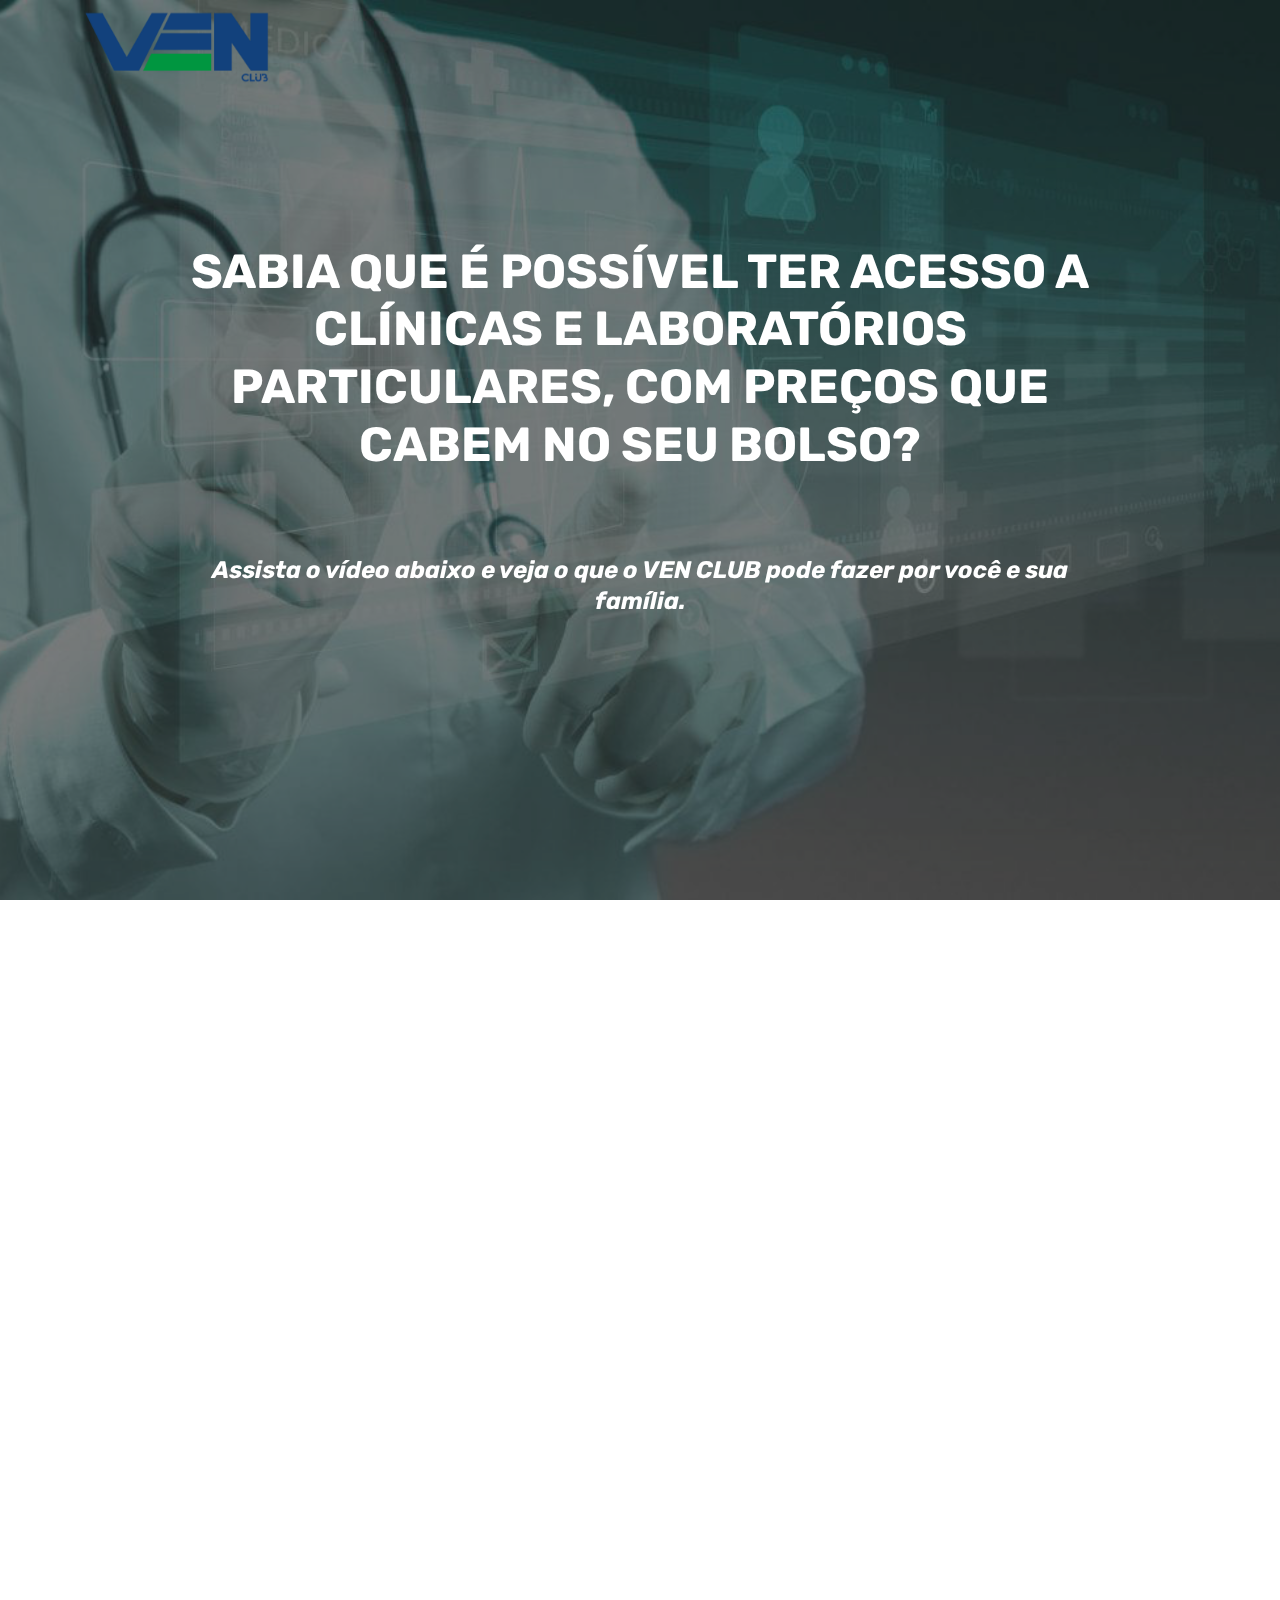
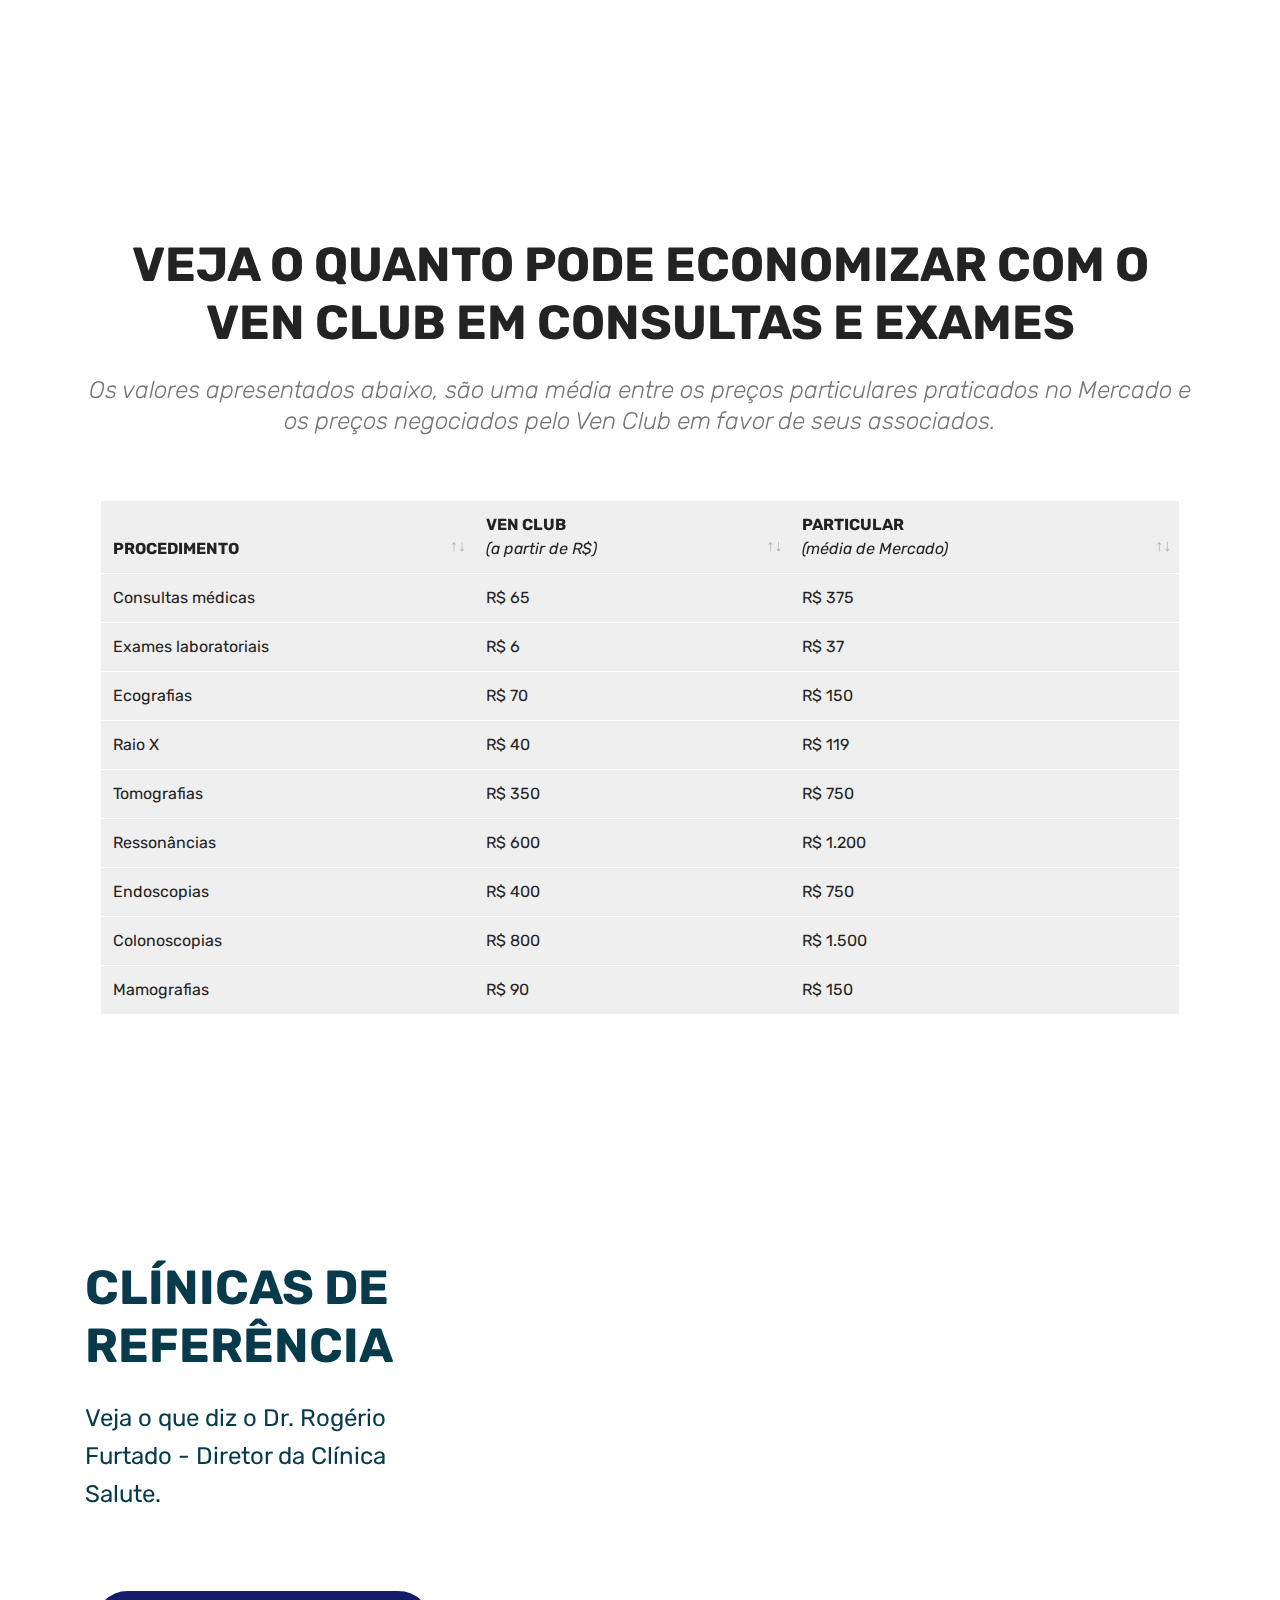
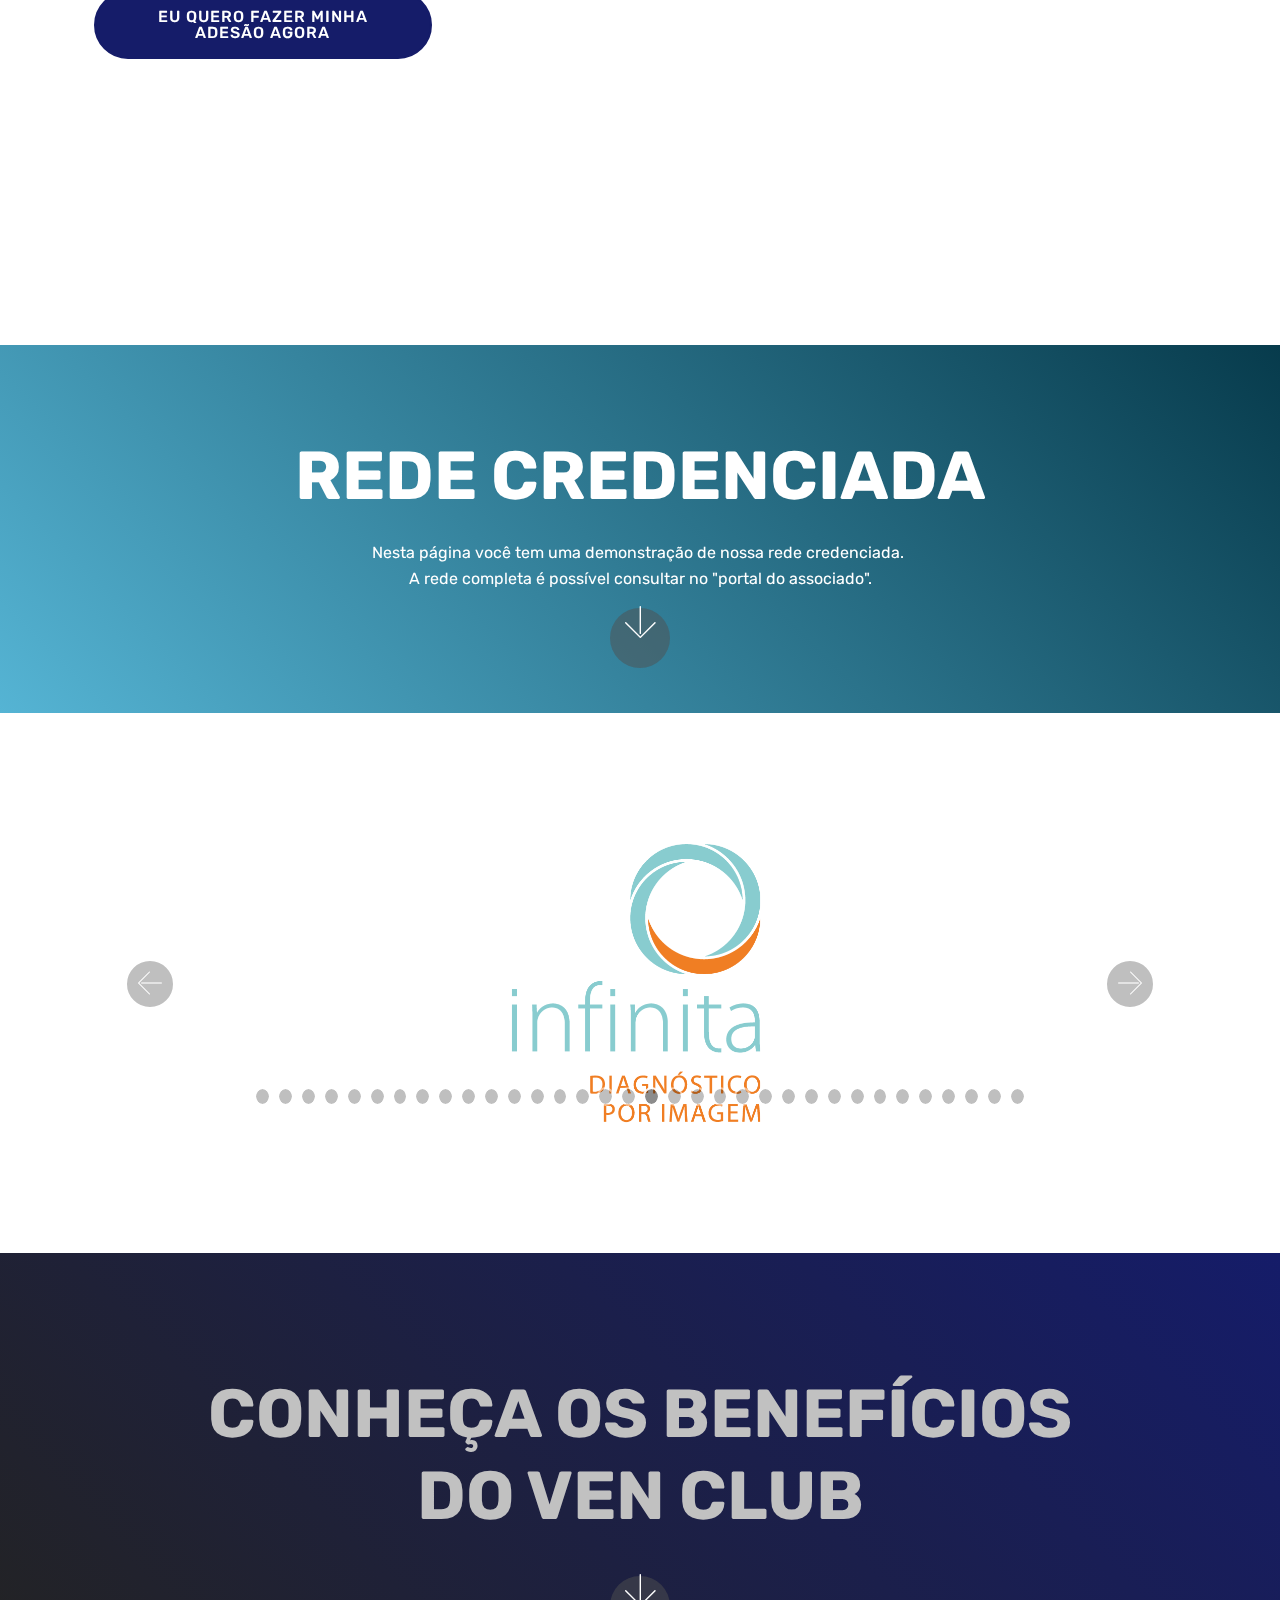
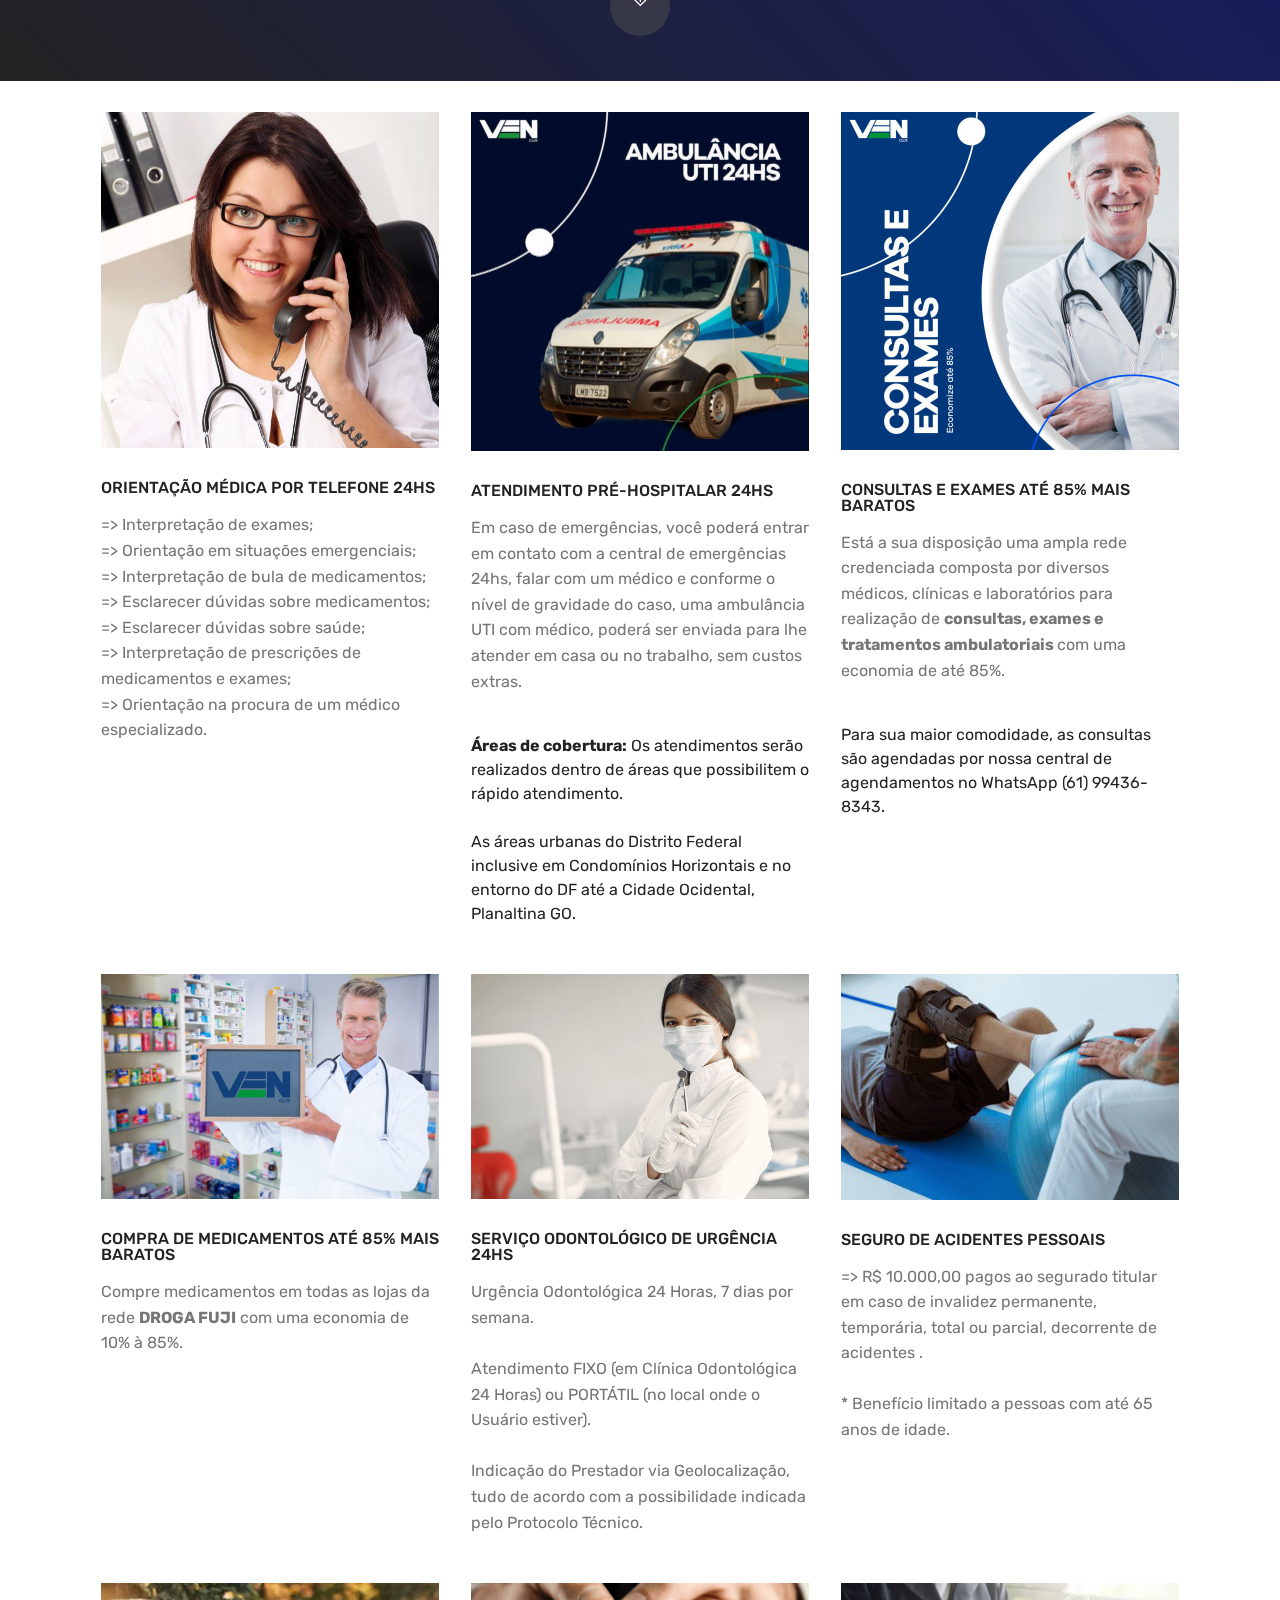
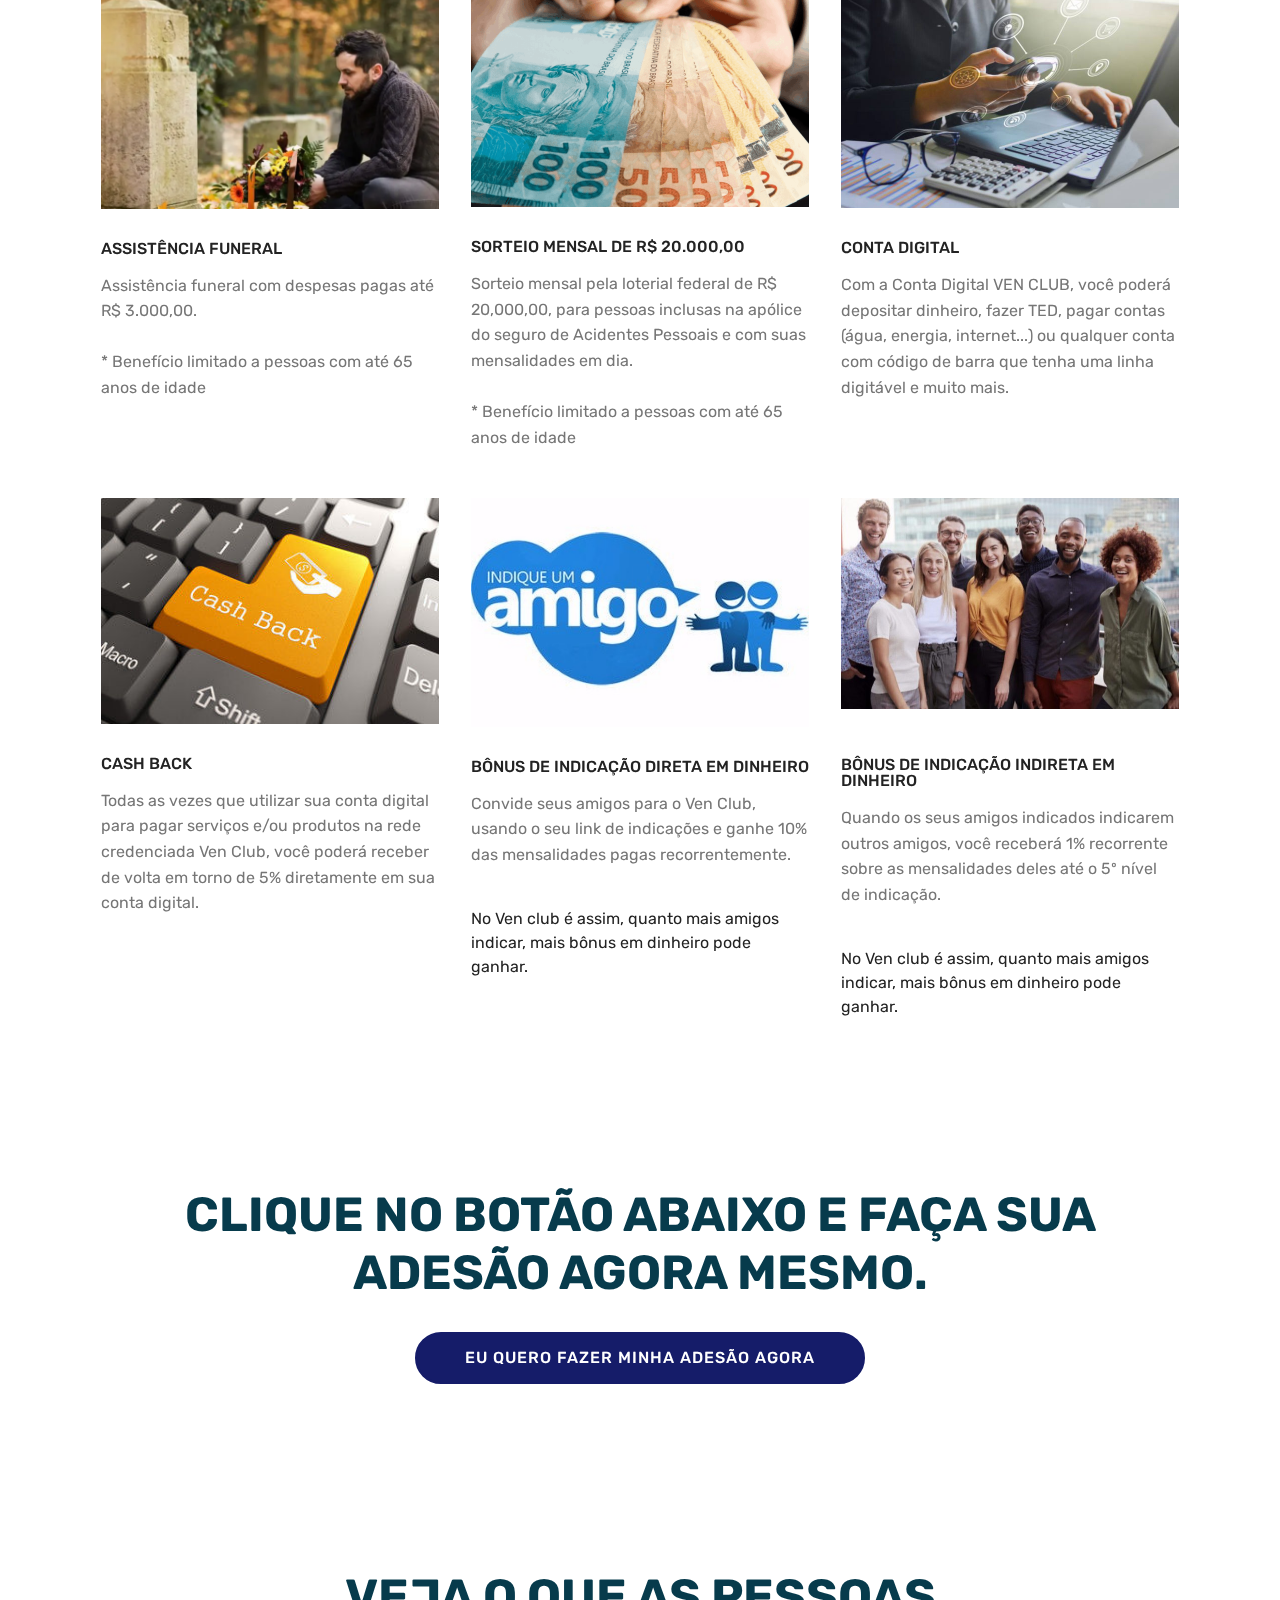
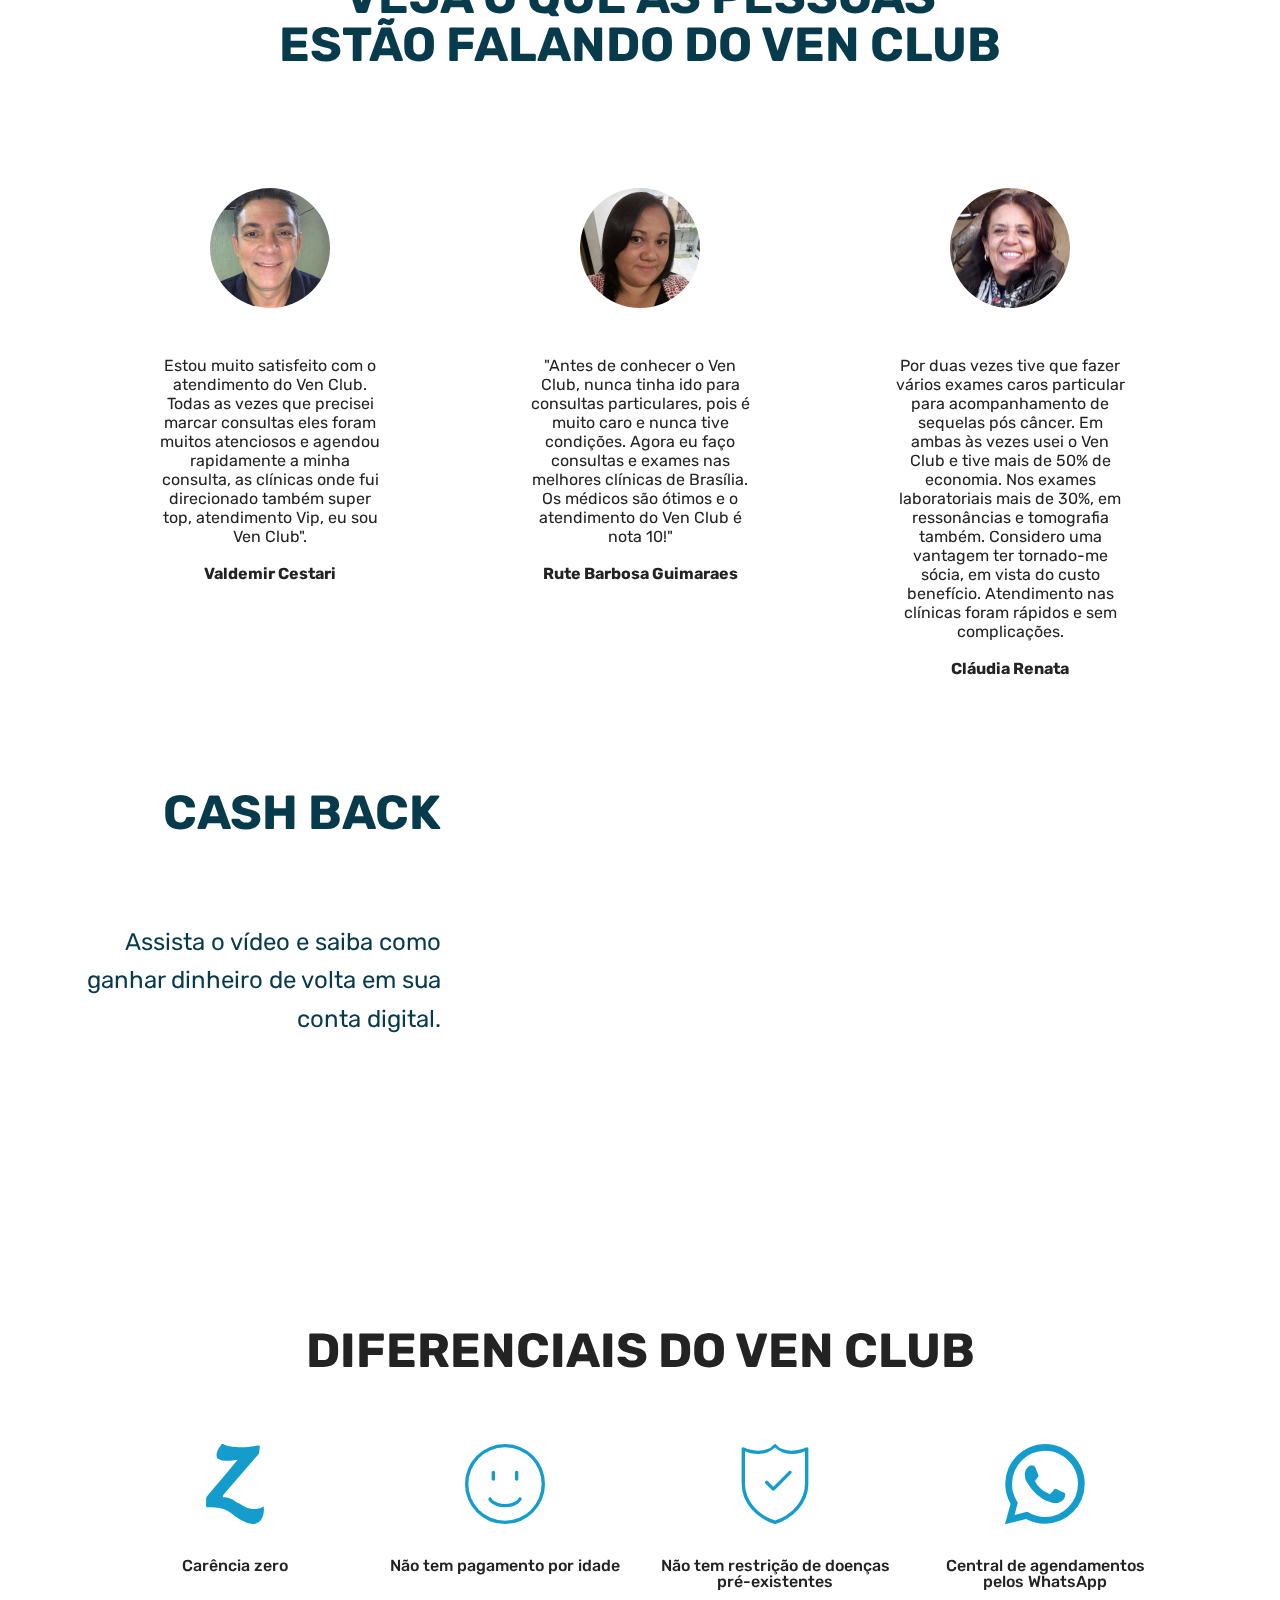
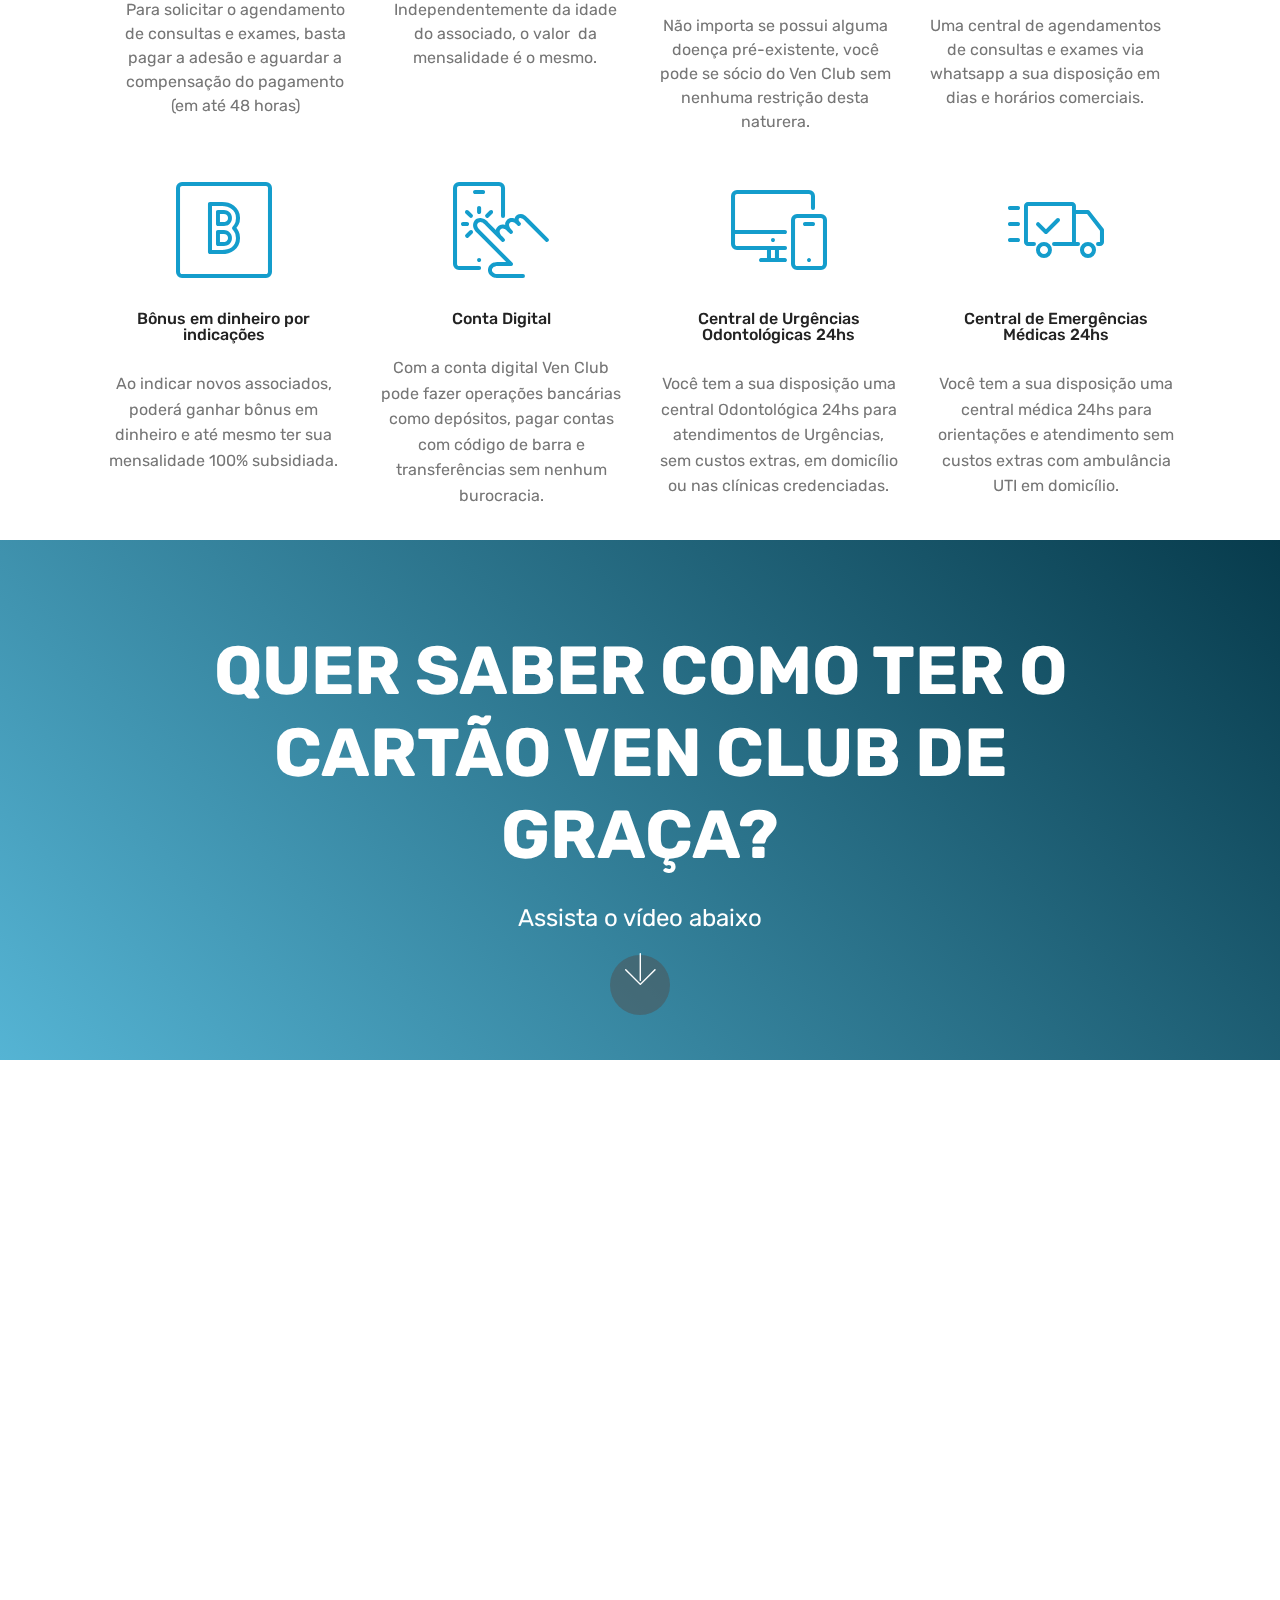
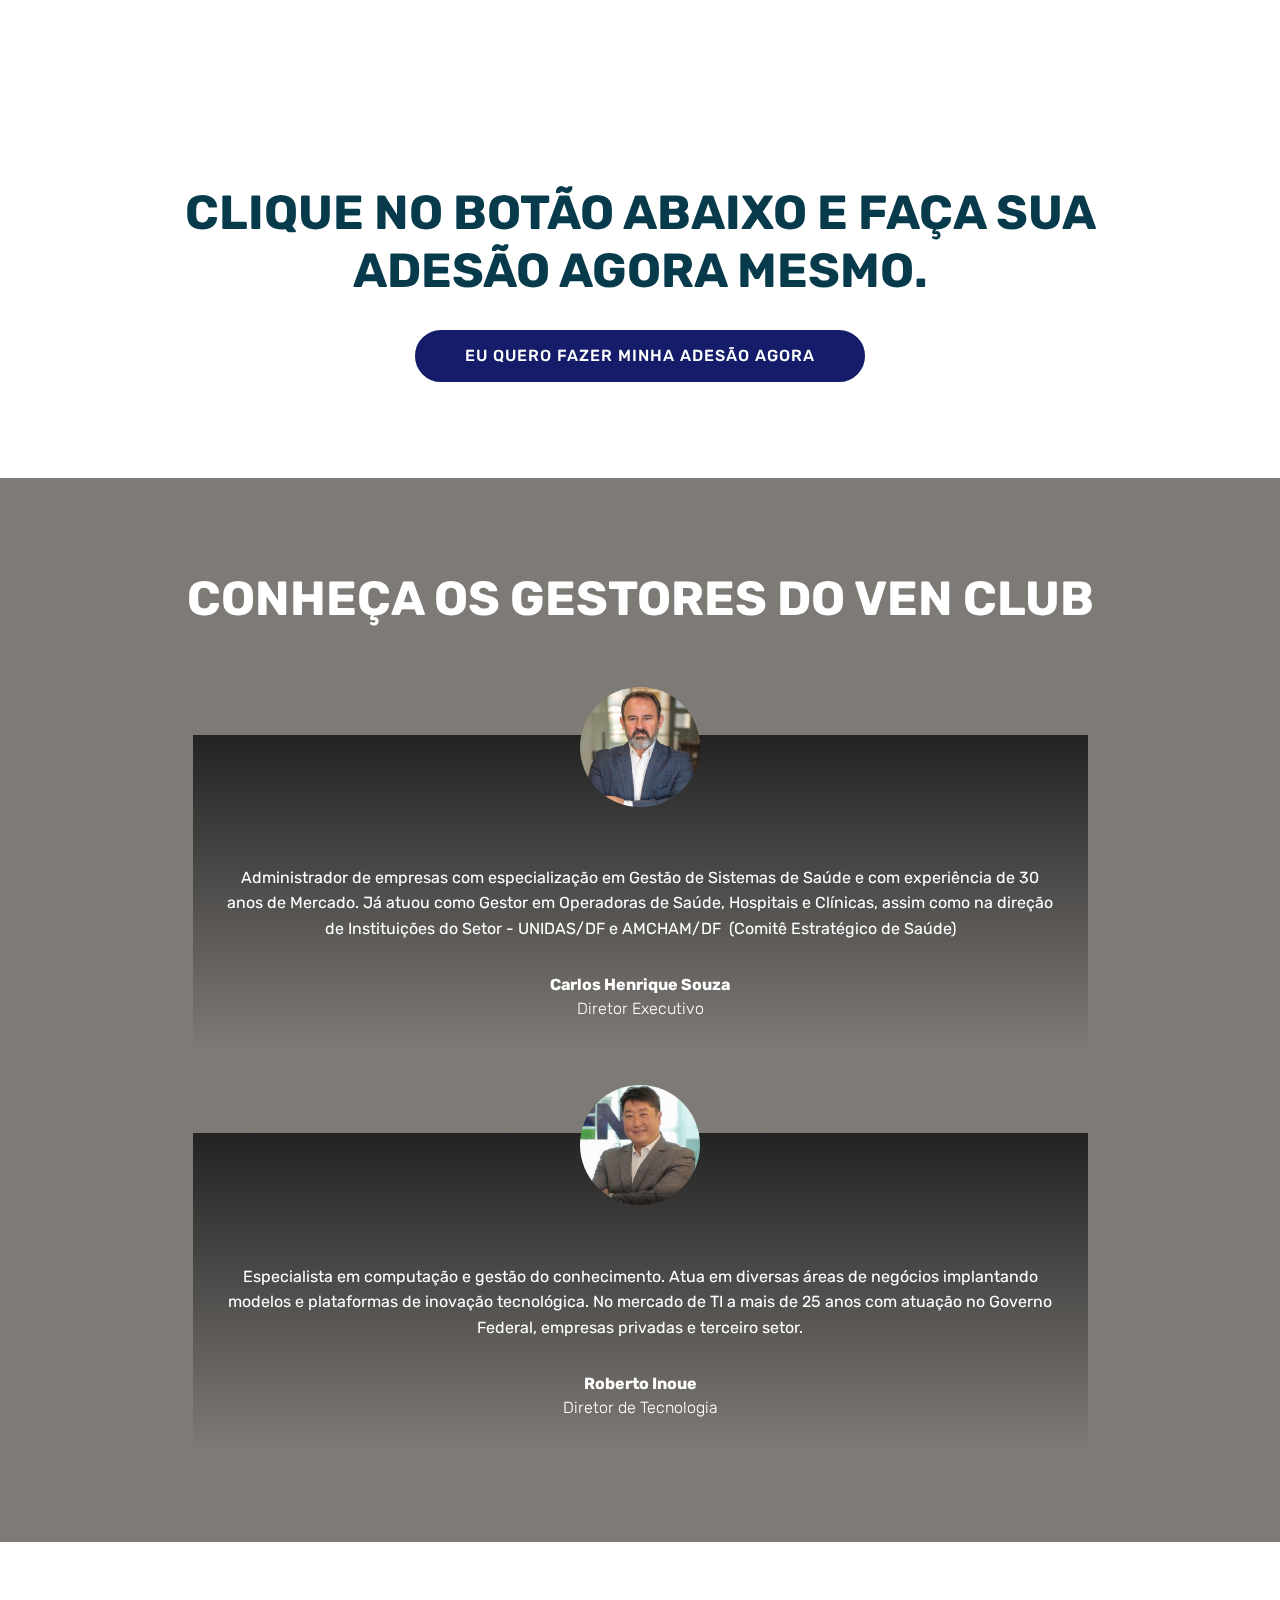
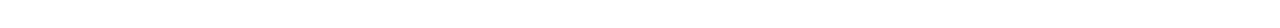
==== commit 584724b8: "create github pages" ====
--- a/saude_consultas_exames_economia_acessivel.html
+++ b/saude_consultas_exames_economia_acessivel.html
@@ -60,7 +60,7 @@
     </nav>
 </section>
 
-<section class="engine"><a href="https://mobirise.info/m">site design templates</a></section><section class="header1 cid-s5HmqEabOz mbr-fullscreen mbr-parallax-background" id="header1-0">
+<section class="engine"><a href="https://mobirise.info/p">site templates free download</a></section><section class="header1 cid-s5HmqEabOz mbr-fullscreen mbr-parallax-background" id="header1-0">
 
     
 
@@ -472,7 +472,7 @@
     </div>
 </section>
 
-<section class="header1 cid-s63ZwgknrM mbr-fullscreen" id="header16-1a">
+<section class="header1 cid-s63ZwgknrM" id="header16-1a">
 
     
 
@@ -501,7 +501,7 @@
         <div class="media-container-row">
             <div class="title col-12 align-center">
                 <h2 class="pb-3 mbr-fonts-style display-2"><strong>
-                    VEJA OS QUE AS PESSOAS </strong><br><strong>ESTÃO FALANDO DO VEN CLUB</strong></h2>
+                    </strong><br><strong>VEJA O QUE AS PESSOAS </strong><br><strong>ESTÃO FALANDO DO VEN CLUB</strong></h2>
                 
             </div>
         </div>
@@ -569,7 +569,7 @@
     </div>   
 </section>
 
-<section class="header7 cid-s5Rs1zZQvh mbr-fullscreen" id="header7-u">
+<section class="header7 cid-s5Rs1zZQvh" id="header7-u">
 
     
 
@@ -729,7 +729,7 @@
 
 </section>
 
-<section class="header5 cid-s6ZdYu7jUF mbr-fullscreen" id="header5-1e">
+<section class="header5 cid-s6ZdYu7jUF" id="header5-1e">
 
     
 
--- a/assets/mobirise/css/mbr-additional.css
+++ b/assets/mobirise/css/mbr-additional.css
@@ -1617,6 +1617,8 @@
   height: 100%;
 }
 .cid-s63ZwgknrM {
+  padding-top: 135px;
+  padding-bottom: 135px;
   background-color: #ffffff;
 }
 .cid-s63ZwgknrM P {
@@ -1683,7 +1685,12 @@
     height: auto !important;
   }
 }
+.cid-s5N7sMvcUQ H2 {
+  color: #073b4c;
+}
 .cid-s5Rs1zZQvh {
+  padding-top: 0px;
+  padding-bottom: 120px;
   background: linear-gradient(45deg, #ffffff, #ffffff);
 }
 @media (min-width: 992px) {
@@ -1747,6 +1754,8 @@
   color: #149dcc;
 }
 .cid-s6ZdYu7jUF {
+  padding-top: 90px;
+  padding-bottom: 90px;
   background: linear-gradient(45deg, #55b4d4, #073b4c);
 }
 .cid-s5RnDNC0GZ {
--- a/assets/mobirise/css/mbr-additional.css
+++ b/assets/mobirise/css/mbr-additional.css
@@ -1617,6 +1617,8 @@
   height: 100%;
 }
 .cid-s63ZwgknrM {
+  padding-top: 135px;
+  padding-bottom: 135px;
   background-color: #ffffff;
 }
 .cid-s63ZwgknrM P {
@@ -1683,7 +1685,12 @@
     height: auto !important;
   }
 }
+.cid-s5N7sMvcUQ H2 {
+  color: #073b4c;
+}
 .cid-s5Rs1zZQvh {
+  padding-top: 0px;
+  padding-bottom: 120px;
   background: linear-gradient(45deg, #ffffff, #ffffff);
 }
 @media (min-width: 992px) {
@@ -1747,6 +1754,8 @@
   color: #149dcc;
 }
 .cid-s6ZdYu7jUF {
+  padding-top: 90px;
+  padding-bottom: 90px;
   background: linear-gradient(45deg, #55b4d4, #073b4c);
 }
 .cid-s5RnDNC0GZ {
